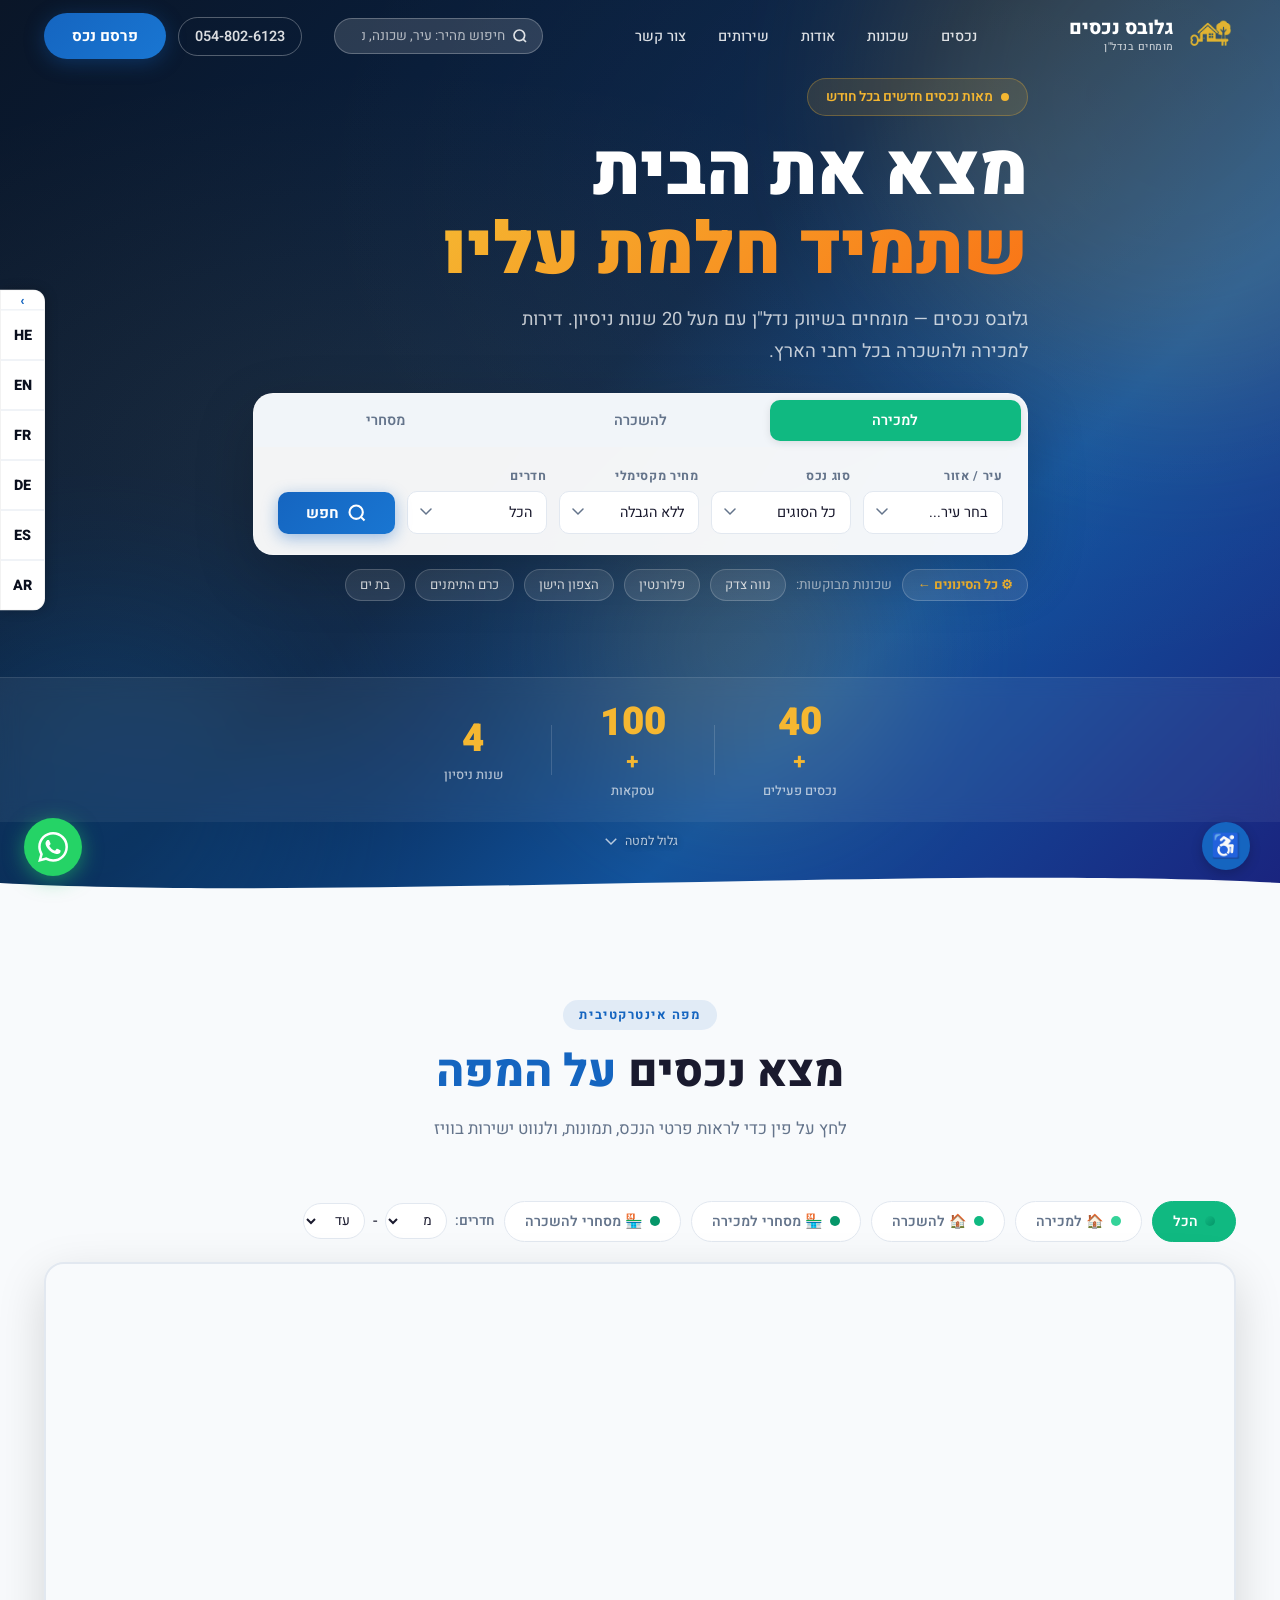
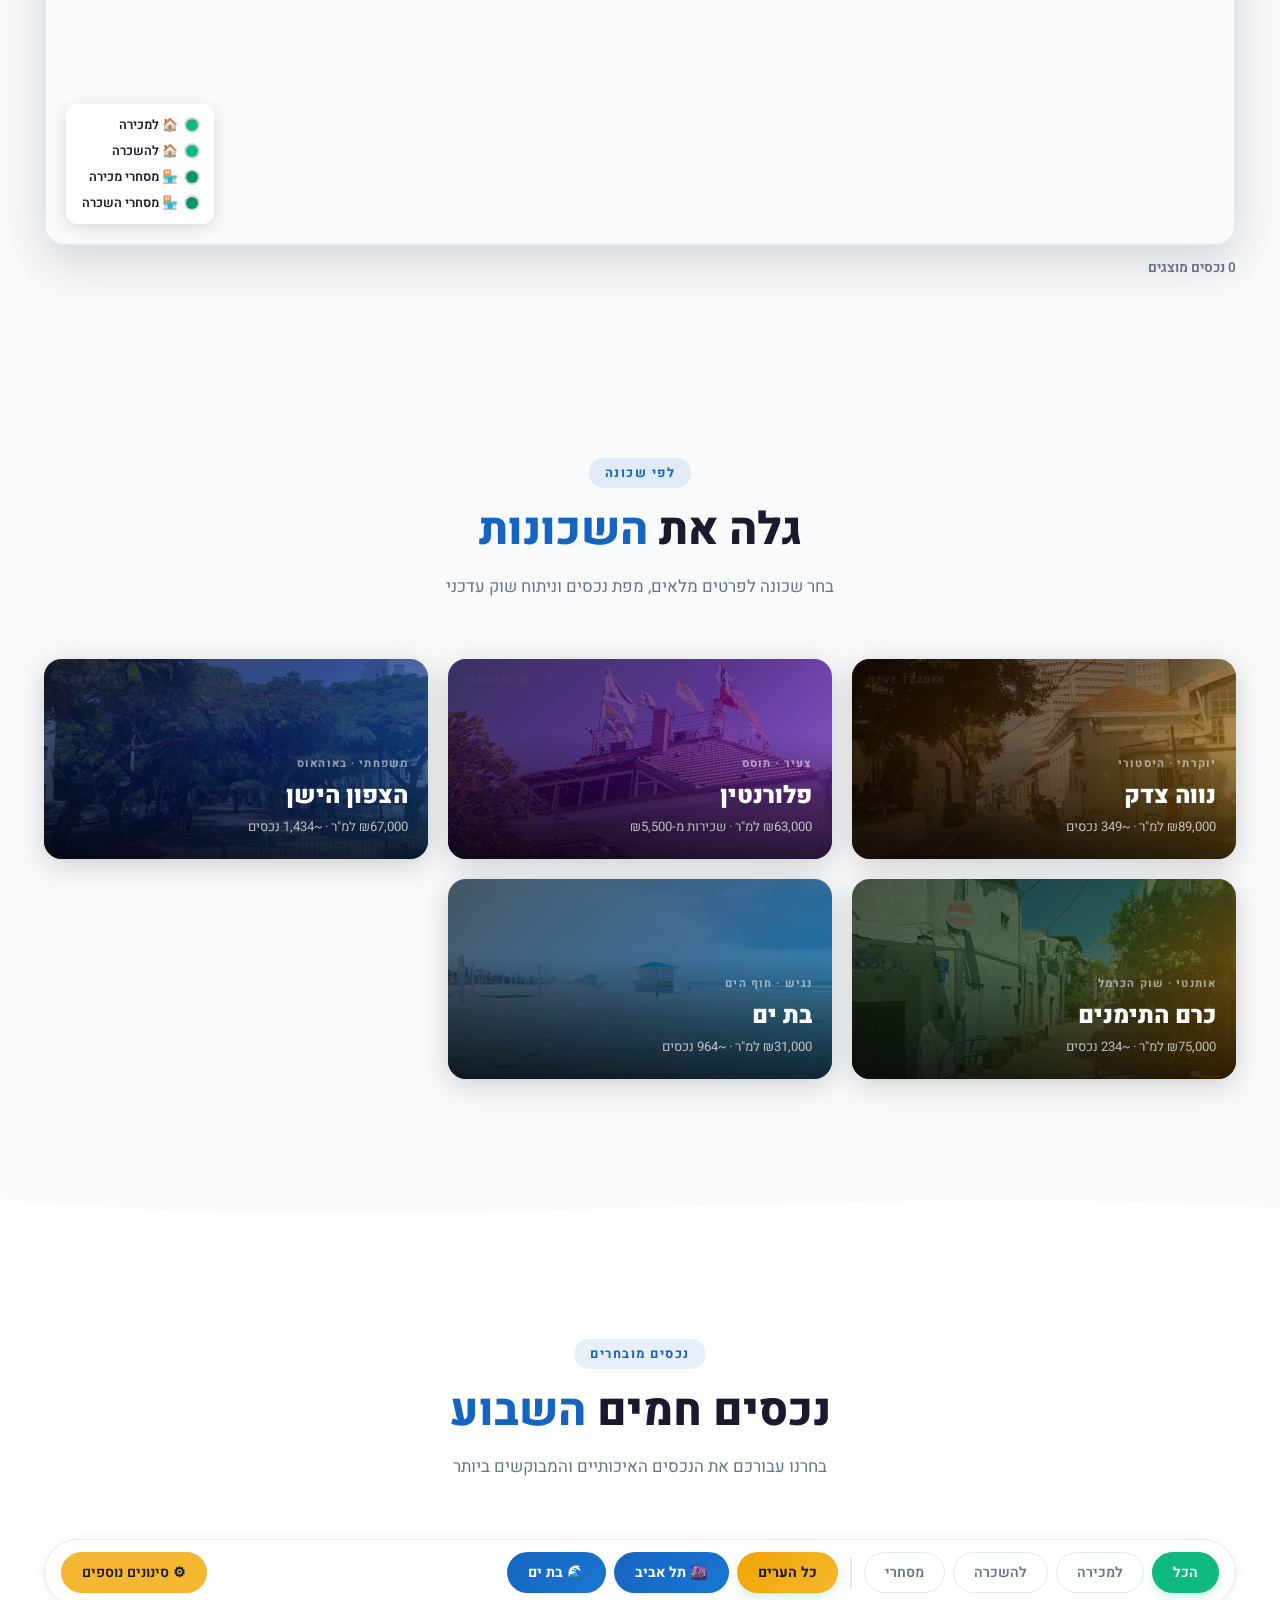
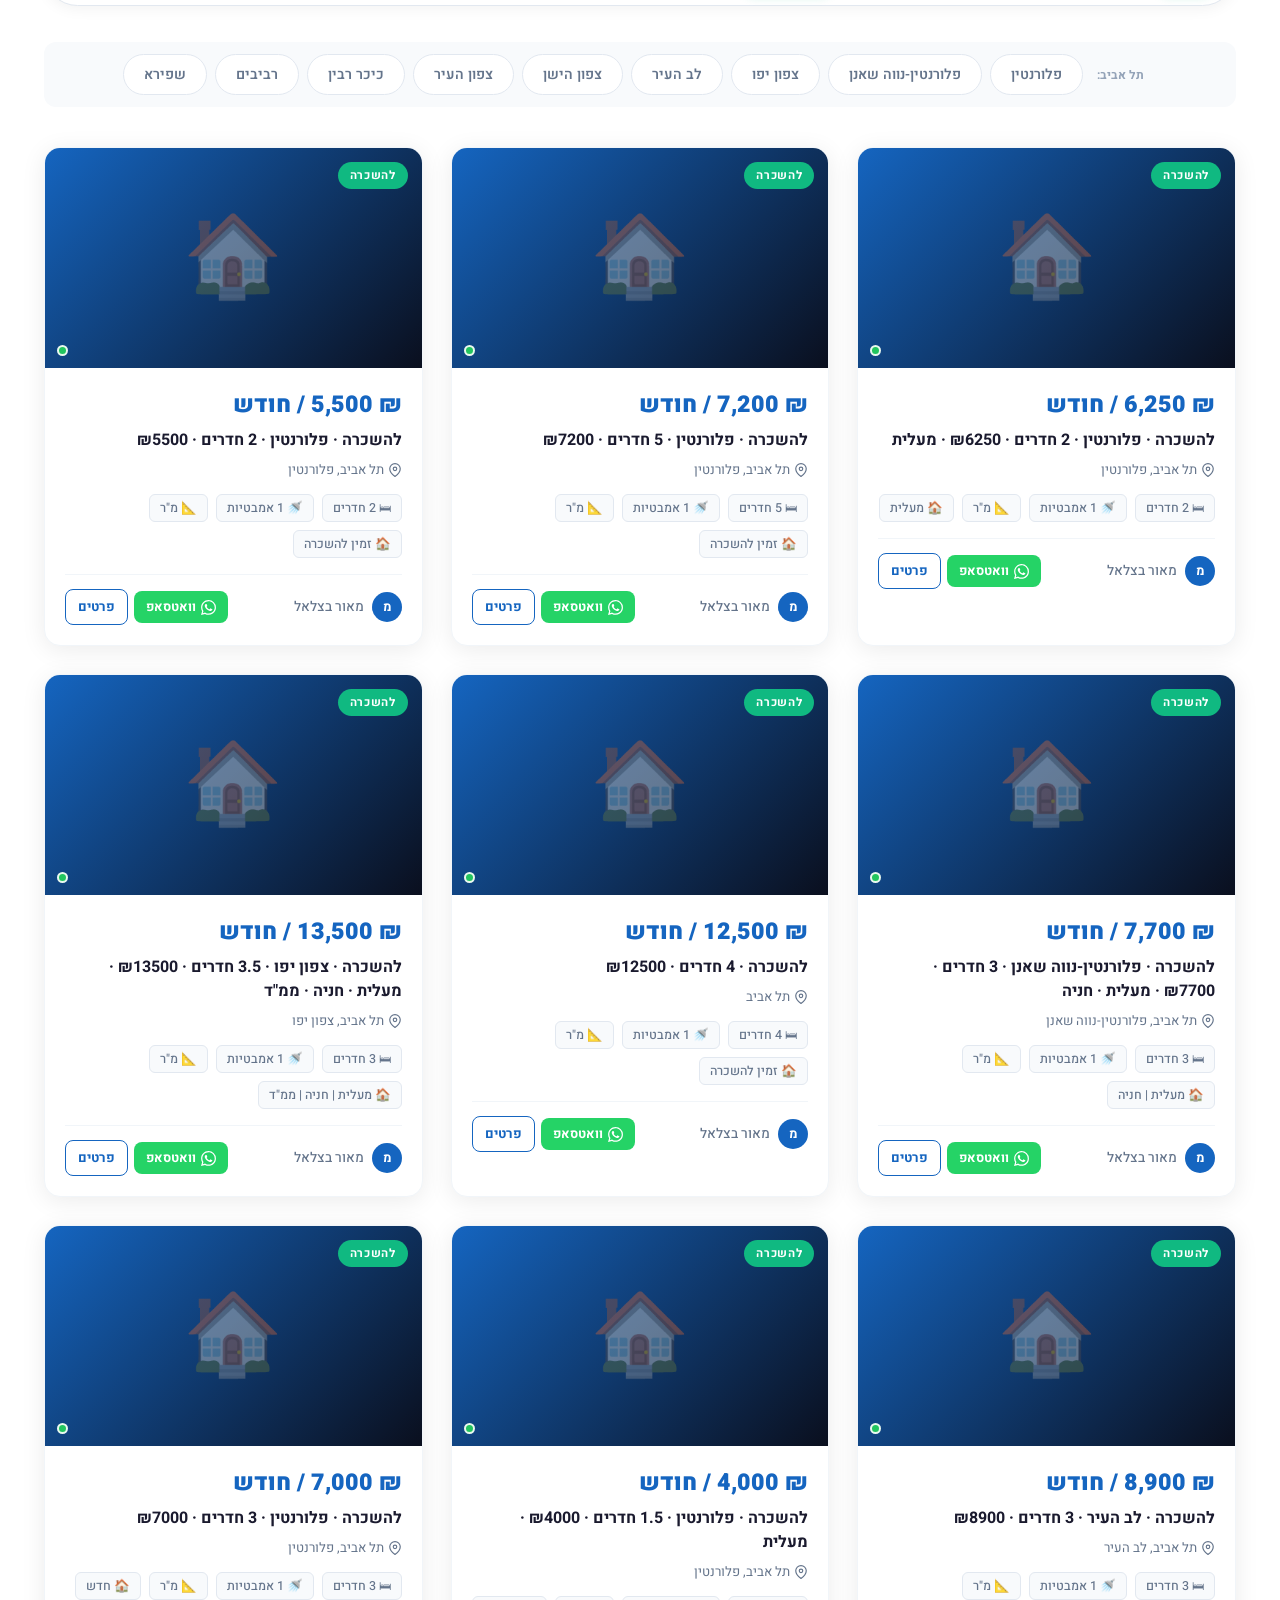
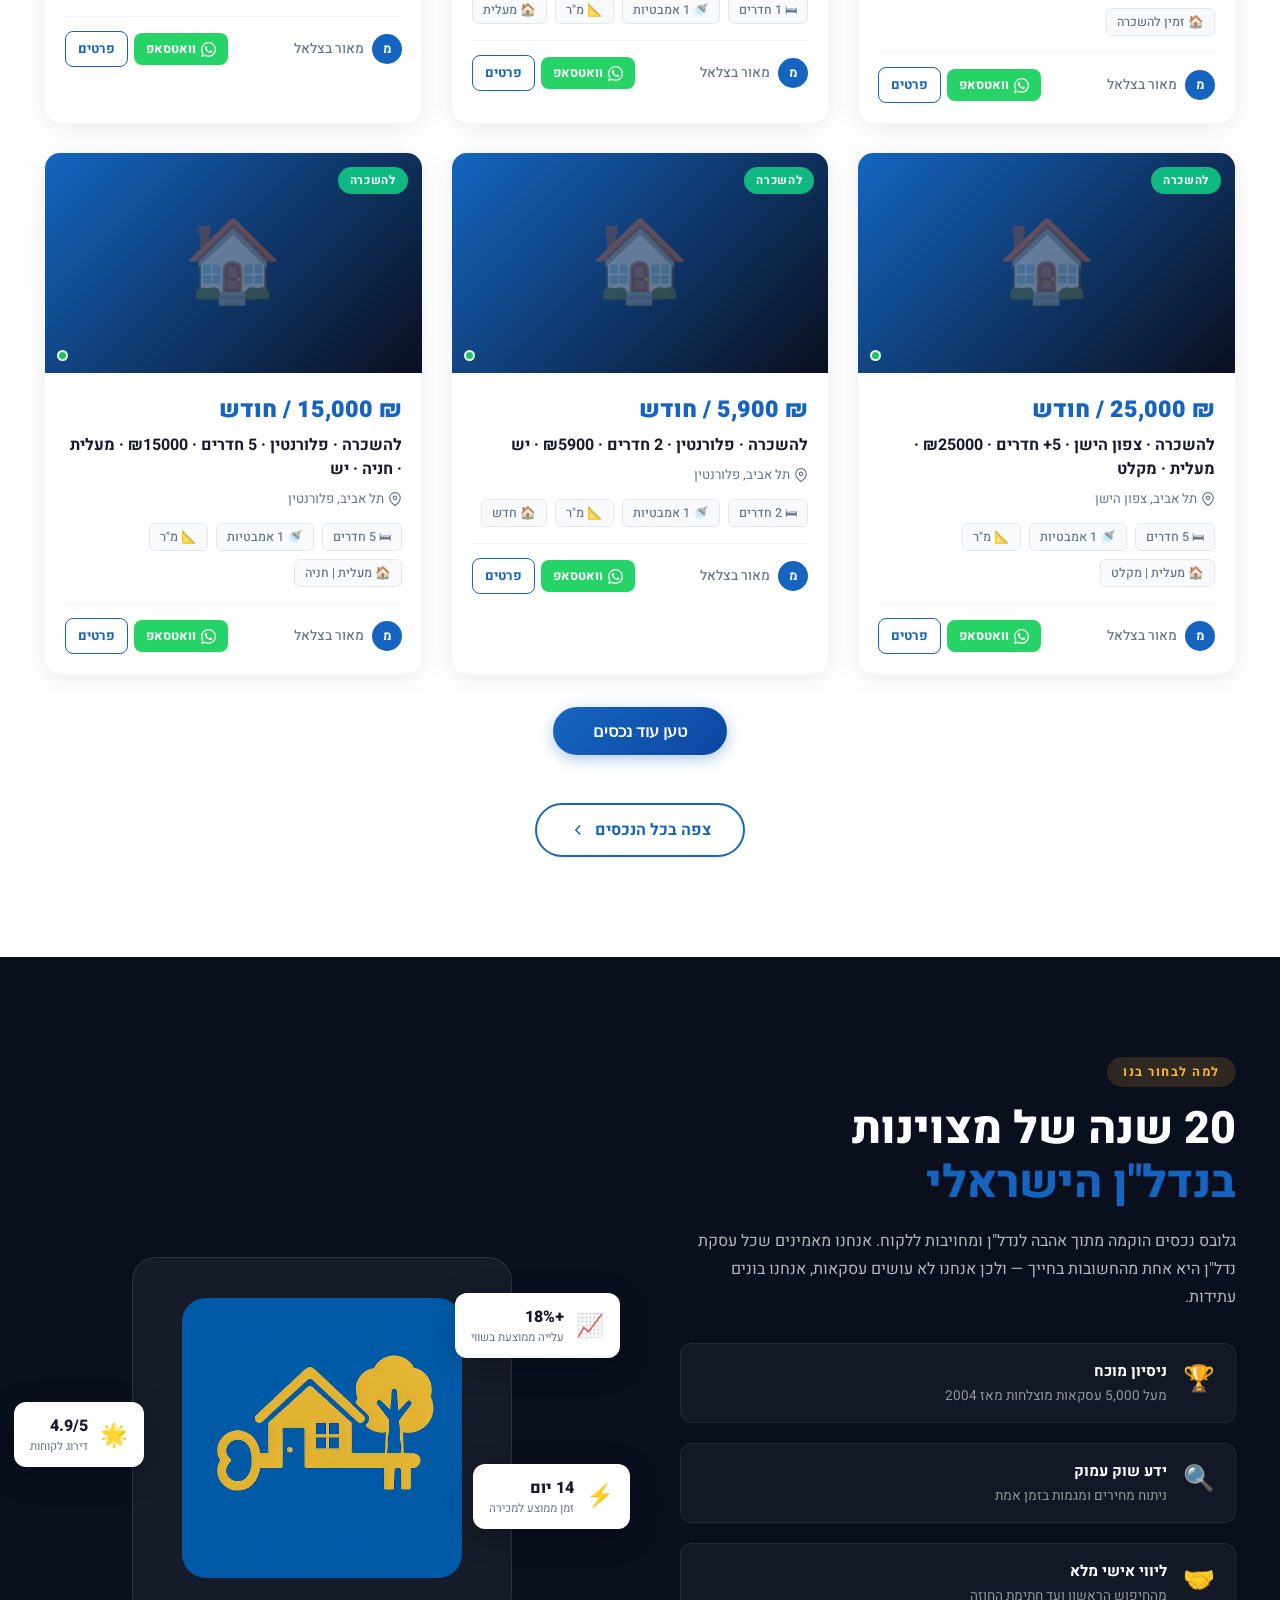
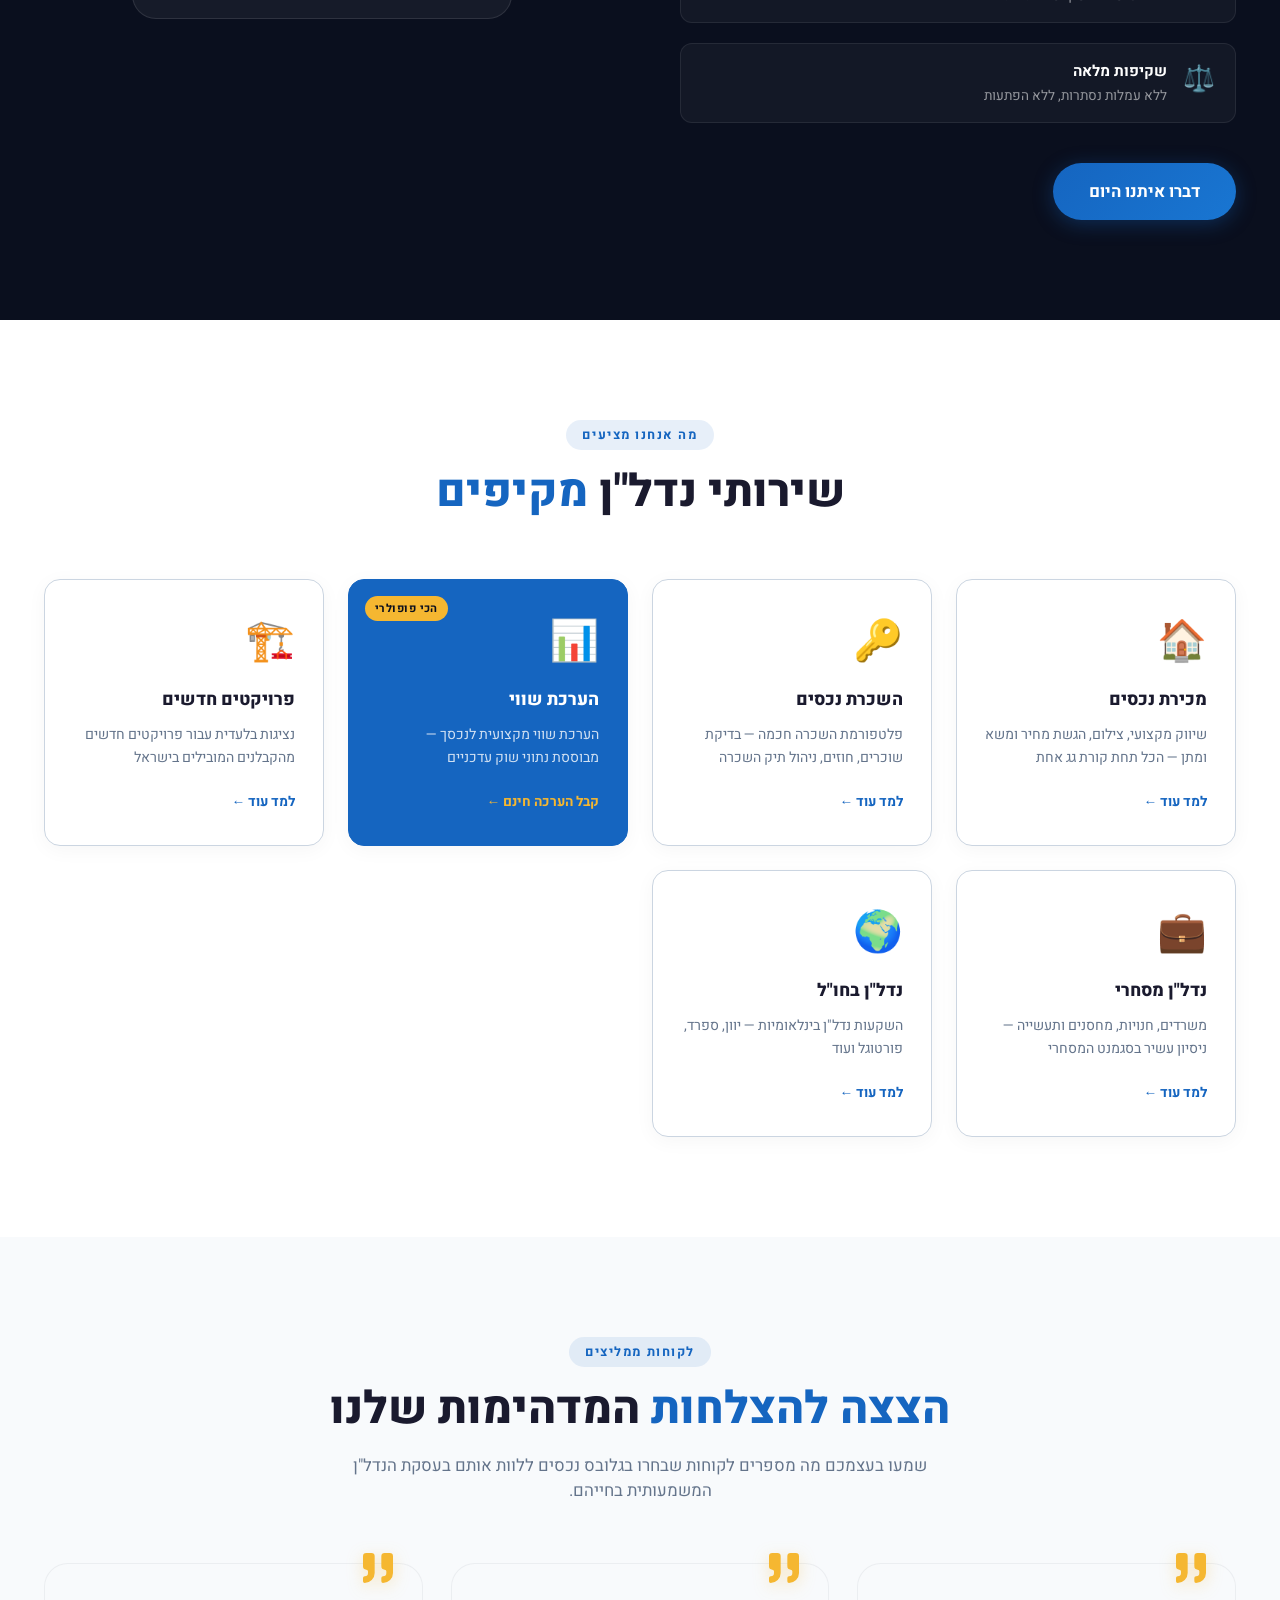
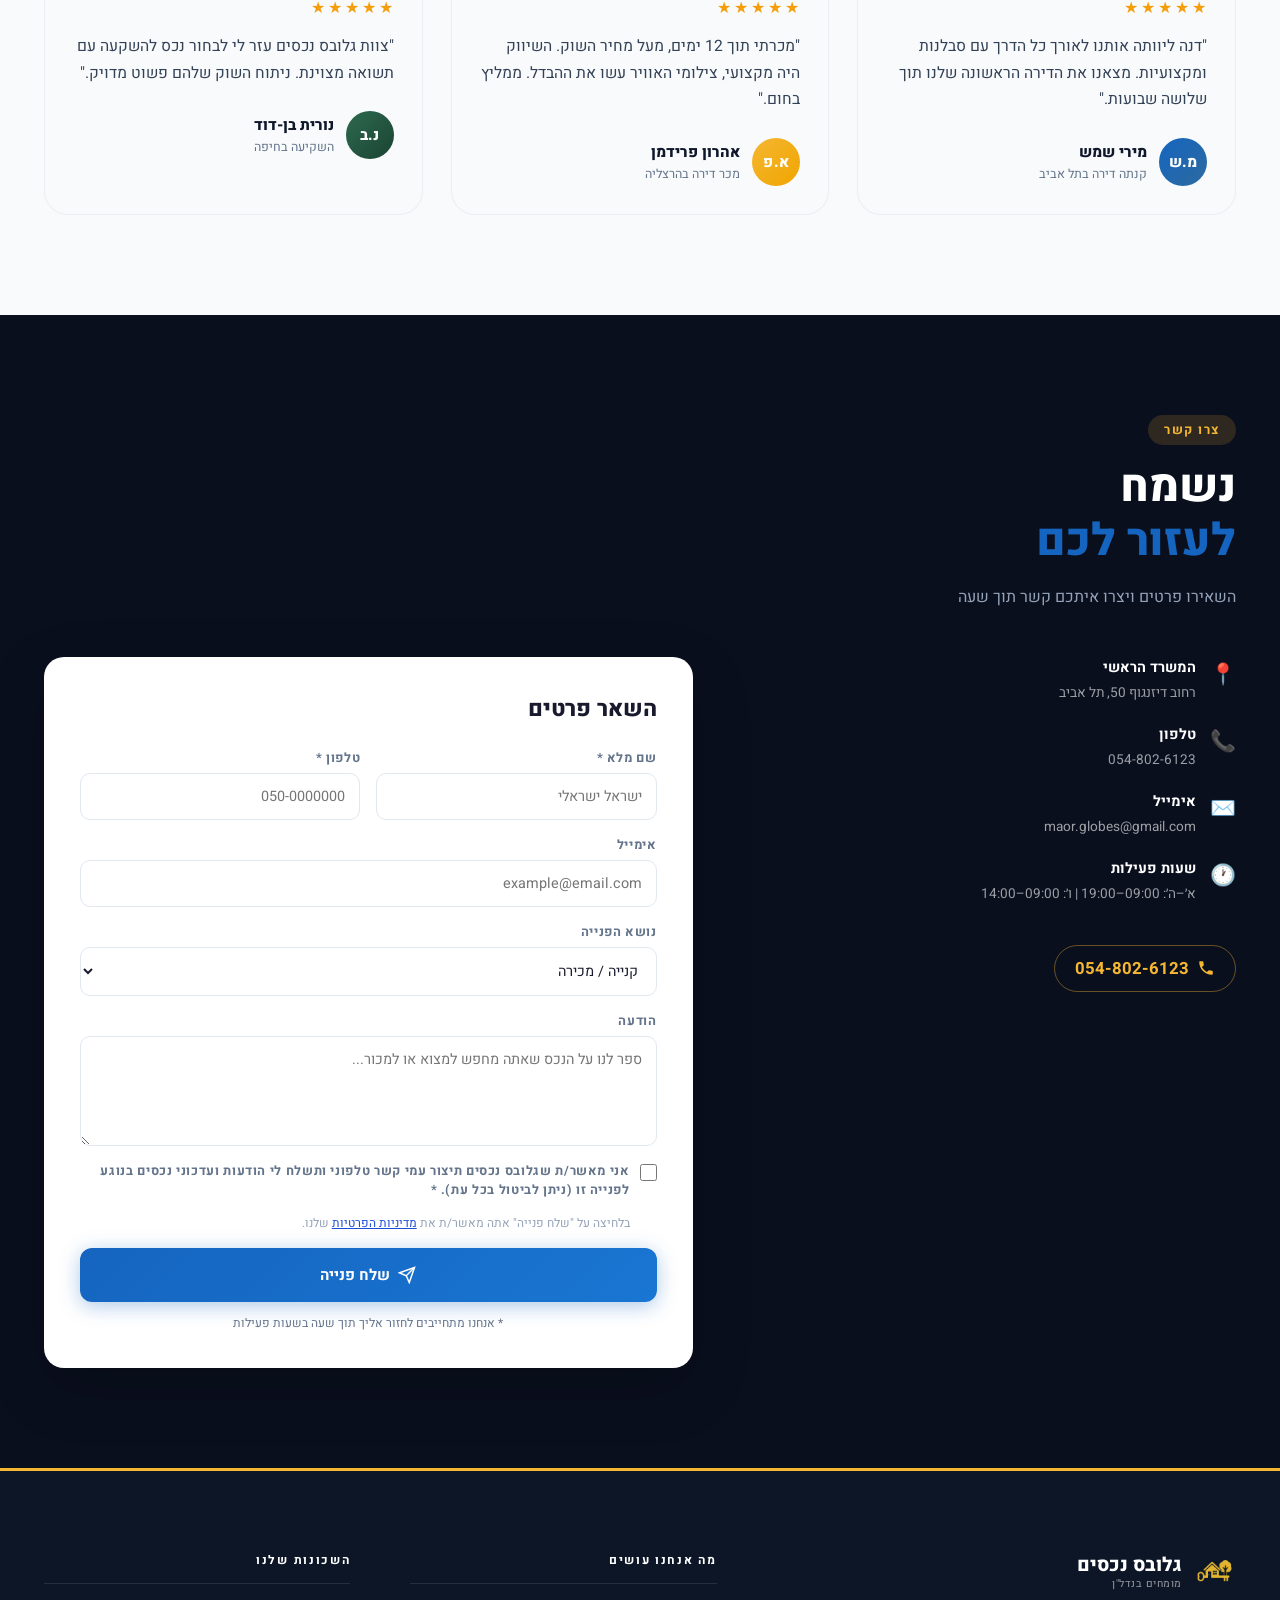
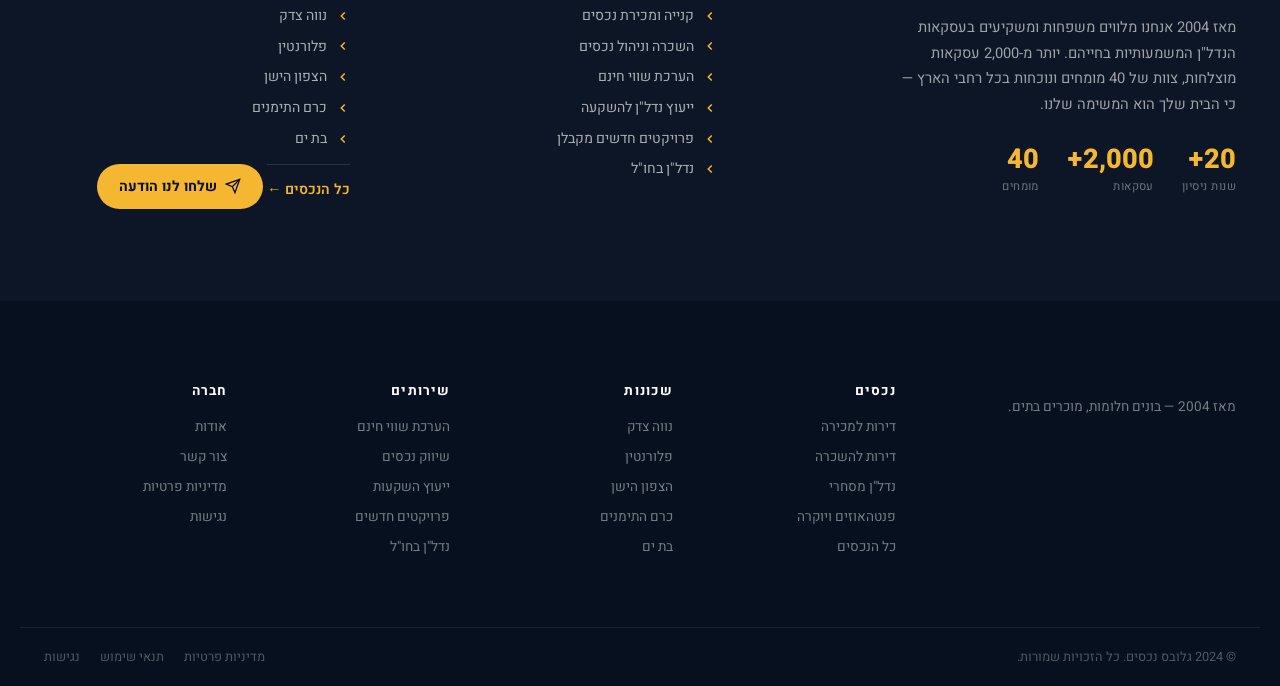
==== index.html @ 57be681c "content: real hero stats — 40 active properties, 100+ deals, 4 years (removed inflated demo numbers)" ====
<!DOCTYPE html>
<html lang="he" dir="rtl">
<head>
  <meta charset="UTF-8" />
  <meta name="viewport" content="width=device-width, initial-scale=1.0, viewport-fit=cover" />
  <title>משרד תיווך בתל אביב ובת ים | גלובס נכסים</title>
  <meta name="description" content="גלובס נכסים — משרד תיווך נדל&quot;ן מוביל בתל אביב ובת ים. דירות למכירה ולהשכרה בכל השכונות: נווה צדק, פלורנטין, הצפון הישן, כרם התימנים. 20 שנות ניסיון, ליווי אישי מלא. חייגו עכשיו!">
  <meta name="keywords" content="משרד תיווך תל אביב, דירות למכירה תל אביב, דירות למכירה בת ים, תיווך נדל&quot;ן, נווה צדק, פלורנטין, הצפון הישן">
  <!-- Geo Tags -->
  <meta name="geo.region" content="IL-TA" />
  <meta name="geo.placename" content="תל אביב" />
  <meta name="geo.position" content="32.0786;34.7745" />
  <meta name="ICBM" content="32.0786, 34.7745" />
  <!-- Open Graph -->
  <meta property="og:title" content="משרד תיווך בתל אביב ובת ים | גלובס נכסים" />
  <meta property="og:description" content="דירות למכירה ולהשכרה בתל אביב ובת ים. 20 שנות ניסיון, ליווי אישי מלא." />
  <meta property="og:type" content="website" />
  <meta property="og:url" content="https://0526586562.co.il/" />
  <meta property="og:image" content="https://maorbez.github.io/globes-site/logo.png" />
  <meta property="og:locale" content="he_IL" />
  <!-- Canonical -->
  <link rel="canonical" href="https://0526586562.co.il/" />
  <!-- Schema JSON-LD -->
  <script type="application/ld+json">
  {
    "@context": "https://schema.org",
    "@type": ["RealEstateAgent", "LocalBusiness"],
    "@id": "https://0526586562.co.il/#business",
    "name": "גלובס נכסים",
    "image": "https://maorbez.github.io/globes-site/logo.png",
    "url": "https://0526586562.co.il/",
    "telephone": "+972-54-802-6123",
    "email": "maor.globes@gmail.com",
    "description": "משרד תיווך נדל\"ן מוביל בתל אביב ובת ים עם מעל 20 שנות ניסיון. דירות למכירה ולהשכרה בכל השכונות.",
    "address": {
      "@type": "PostalAddress",
      "streetAddress": "דיזנגוף 50",
      "addressLocality": "תל אביב",
      "postalCode": "6433222",
      "addressCountry": "IL"
    },
    "geo": {
      "@type": "GeoCoordinates",
      "latitude": 32.0786,
      "longitude": 34.7745
    },
    "hasMap": "https://maps.google.com/?q=דיזנגוף+50+תל+אביב",
    "openingHoursSpecification": [
      {
        "@type": "OpeningHoursSpecification",
        "dayOfWeek": ["Sunday","Monday","Tuesday","Wednesday","Thursday"],
        "opens": "09:00",
        "closes": "19:00"
      },
      {
        "@type": "OpeningHoursSpecification",
        "dayOfWeek": "Friday",
        "opens": "09:00",
        "closes": "14:00"
      }
    ],
    "areaServed": [
      {"@type": "City", "name": "תל אביב"},
      {"@type": "City", "name": "בת ים"},
      {"@type": "Neighborhood", "name": "נווה צדק"},
      {"@type": "Neighborhood", "name": "פלורנטין"},
      {"@type": "Neighborhood", "name": "הצפון הישן"},
      {"@type": "Neighborhood", "name": "כרם התימנים"},
      {"@type": "Neighborhood", "name": "לב העיר"}
    ],
    "sameAs": [
      "https://www.facebook.com/globes.nechasim",
      "https://www.instagram.com/globes.nechasim"
    ]
  }
  </script>
  <script type="application/ld+json">
  {
    "@context": "https://schema.org",
    "@type": "WebSite",
    "url": "https://0526586562.co.il/",
    "name": "גלובס נכסים",
    "potentialAction": {
      "@type": "SearchAction",
      "target": "https://0526586562.co.il/search.html?q={search_term_string}",
      "query-input": "required name=search_term_string"
    }
  }
  </script>
  <script type="application/ld+json">
  {
    "@context": "https://schema.org",
    "@type": "FAQPage",
    "mainEntity": [
      {
        "@type": "Question",
        "name": "כמה עולה דירה בתל אביב?",
        "acceptedAnswer": {
          "@type": "Answer",
          "text": "מחיר דירה ממוצעת בתל אביב עומד על כ-4-6 מיליון ₪ לדירת 4 חדרים, בהתאם לשכונה. בנווה צדק ובצפון הישן המחירים גבוהים יותר, ובדרום העיר ניתן למצוא מחירים נמוכים יותר."
        }
      },
      {
        "@type": "Question",
        "name": "מה עלות התיווך בתל אביב?",
        "acceptedAnswer": {
          "@type": "Answer",
          "text": "דמי תיווך מקובלים בישראל עומדים על 2% מערך הנכס בתוספת מע\"מ, גם מהקונה וגם מהמוכר. בגלובס נכסים אנחנו מציעים שירות מלא בשקיפות מוחלטת ללא עמלות נסתרות."
        }
      },
      {
        "@type": "Question",
        "name": "האם גלובס נכסים עוסקים גם בבת ים?",
        "acceptedAnswer": {
          "@type": "Answer",
          "text": "כן, גלובס נכסים פעילים הן בתל אביב והן בבת ים. יש לנו מומחים לשכונות קוממיות, רמת יוסף, גן רווה ומרכז בת ים."
        }
      },
      {
        "@type": "Question",
        "name": "כמה זמן לוקח למכור דירה בתל אביב?",
        "acceptedAnswer": {
          "@type": "Answer",
          "text": "זמן המכירה הממוצע בגלובס נכסים הוא 14 יום בלבד. עם שיווק מקצועי, צילום איכותי וחשיפה לרשימת הקונים שלנו, רוב הנכסים נמכרים תוך שבועיים."
        }
      }
    ]
  }
  </script>
  <link rel="preconnect" href="https://fonts.googleapis.com" />
  <link href="https://fonts.googleapis.com/css2?family=Heebo:wght@300;400;500;600;700;800;900&display=swap" rel="stylesheet" />
  <link rel="icon" href="favicon.ico" sizes="any" />
  <link rel="icon" type="image/png" sizes="32x32" href="favicon-32.png" />
  <link rel="apple-touch-icon" href="apple-touch-icon.png" />
  <link rel="stylesheet" href="style.css?v=72" />
  <link rel="stylesheet" href="https://unpkg.com/leaflet@1.9.4/dist/leaflet.css" />
  <script src="https://unpkg.com/leaflet@1.9.4/dist/leaflet.js"></script>
</head>
<body>

<!-- ========== NAVBAR ========== -->
<header class="navbar" id="navbar">
  <div class="container nav-inner">
    <a href="#" class="logo">
      <img src="logo.png" class="logo-img" alt="גלובס נכסים" style="width:52px; height:auto; border-radius:12px;">
      <div class="logo-text">
        <span class="logo-main">גלובס נכסים</span>
        <span class="logo-sub">מומחים בנדל"ן</span>
      </div>
    </a>
    <nav class="nav-links">
      <a href="#properties">נכסים</a>
      <a href="#neighborhoods">שכונות</a>
      <a href="#about">אודות</a>
      <a href="#services">שירותים</a>
      <a href="#contact">צור קשר</a>
    </nav>
    <form class="nav-search" onsubmit="quickSearch(event)" role="search">
      <svg width="16" height="16" fill="none" stroke="currentColor" stroke-width="2.5" viewBox="0 0 24 24"><circle cx="11" cy="11" r="8"/><path d="m21 21-4.35-4.35"/></svg>
      <input type="search" id="navSearchInput" placeholder="חיפוש מהיר: עיר, שכונה, נכס…" aria-label="חיפוש מהיר" />
    </form>
    <div class="nav-right" style="display: flex; align-items: center; gap: 12px;">
      <div id="google_translate_element" style="position: absolute; opacity: 0; z-index: -1; pointer-events: none;" translate="no"></div>
      
      <button class="hamburger" id="hamburger" onclick="toggleMenu()" aria-label="תפריט ניווט מובייל" aria-expanded="false">
        <span></span><span></span><span></span>
      </button>

      <div class="nav-actions">
        <a href="tel:0548026123" class="btn-phone" translate="no">054-802-6123</a>
        <button class="btn-primary" onclick="scrollToContact()">פרסם נכס</button>
      </div>
    </div>
  </div>
  <div class="mobile-menu" id="mobileMenu">
    <a href="#properties" onclick="toggleMenu()">נכסים</a>
    <a href="#neighborhoods" onclick="toggleMenu()">שכונות</a>
    <a href="#about" onclick="toggleMenu()">אודות</a>
    <a href="#services" onclick="toggleMenu()">שירותים</a>
    <a href="#contact" onclick="toggleMenu()">צור קשר</a>
    <div style="padding: 8px 16px 16px; display: flex; justify-content: center; border-top: 1px solid #f1f5f9;">
      <a href="tel:0548026123" class="mobile-phone" translate="no">
        <svg width="15" height="15" viewBox="0 0 24 24" fill="currentColor"><path d="M6.6 10.8c1.4 2.8 3.8 5.1 6.6 6.6l2.2-2.2c.3-.3.7-.4 1-.2 1.1.4 2.3.6 3.6.6.6 0 1 .4 1 1V20c0 .6-.4 1-1 1-9.4 0-17-7.6-17-17 0-.6.4-1 1-1h3.5c.6 0 1 .4 1 1 0 1.3.2 2.5.6 3.6.1.3 0 .7-.2 1L6.6 10.8z"/></svg>
        054-802-6123
      </a>
    </div>
  </div>
</header>

<!-- ========== HERO ========== -->
<section class="hero">
  <div class="hero-bg">
    <div class="hero-overlay"></div>
    <div class="hero-shapes">
      <div class="shape shape-1"></div>
      <div class="shape shape-2"></div>
      <div class="shape shape-3"></div>
    </div>
  </div>
  <div class="container hero-content">
    <div class="hero-badge">
      <span class="badge-dot"></span>
      מאות נכסים חדשים בכל חודש
    </div>
    <h1 class="hero-title">
      מצא את הבית<br/>
      <span class="gradient-text">שתמיד חלמת עליו</span>
    </h1>
    <p class="hero-subtitle">גלובס נכסים — מומחים בשיווק נדל"ן עם מעל 20 שנות ניסיון. דירות למכירה ולהשכרה בכל רחבי הארץ.</p>

    <!-- Search Box -->
    <div class="search-box glass">
      <div class="search-tabs">
        <button class="tab active" onclick="setTab(this,'sale')">למכירה</button>
        <button class="tab" onclick="setTab(this,'rent')">להשכרה</button>
        <button class="tab" onclick="setTab(this,'commercial')">מסחרי</button>
      </div>
      <div class="search-fields">
        <div class="field-group">
          <label>עיר / אזור</label>
          <select>
            <option value="">בחר עיר...</option>
            <option value="תל אביב">תל אביב</option>
            <option value="בת ים">בת ים</option>
            <option value="ירושלים">ירושלים</option>
            <option value="חיפה">חיפה</option>
            <option value="ראשון לציון">ראשון לציון</option>
            <option value="פתח תקוה">פתח תקוה</option>
            <option value="נתניה">נתניה</option>
            <option value="באר שבע">באר שבע</option>
            <option value="רמת גן">רמת גן</option>
            <option value="אשדוד">אשדוד</option>
            <option value="הרצליה">הרצליה</option>
          </select>
        </div>
        <div class="field-group">
          <label>סוג נכס</label>
          <select>
            <option value="">כל הסוגים</option>
            <option>דירה</option>
            <option>בית פרטי</option>
            <option>פנטהאוז</option>
            <option>דופלקס</option>
            <option>גן/קרקע</option>
            <option>מסחרי</option>
          </select>
        </div>
        <div class="field-group">
          <label>מחיר מקסימלי</label>
          <select>
            <option value="">ללא הגבלה</option>
            <option>עד 1,000,000 ₪</option>
            <option>עד 2,000,000 ₪</option>
            <option>עד 3,000,000 ₪</option>
            <option>עד 5,000,000 ₪</option>
            <option>עד 10,000,000 ₪</option>
          </select>
        </div>
        <div class="field-group">
          <label>חדרים</label>
          <select class="room-select">
            <option value="all">הכל</option>
            <option value="2">2</option>
            <option value="2.5">2.5</option>
            <option value="3">3</option>
            <option value="3.5">3.5</option>
            <option value="4">4</option>
            <option value="4.5">4.5</option>
            <option value="5">5+</option>
          </select>
        </div>
        <button class="search-btn" onclick="doSearch()">
          <svg width="20" height="20" fill="none" stroke="currentColor" stroke-width="2.5" viewBox="0 0 24 24">
            <circle cx="11" cy="11" r="8"/><path d="m21 21-4.35-4.35"/>
          </svg>
          חפש
        </button>
      </div>
    </div>

    <div class="hero-tags">
      <a href="search.html" style="color:var(--gold,#F5B731); font-weight:700; text-decoration:none;">⚙ כל הסינונים ←</a>
      <span>שכונות מבוקשות:</span>
      <a href="neve-tzedek.html">נווה צדק</a>
      <a href="florentin.html">פלורנטין</a>
      <a href="north-tel-aviv.html">הצפון הישן</a>
      <a href="kerem-hateimanim.html">כרם התימנים</a>
      <a href="bat-yam.html">בת ים</a>
    </div>
  </div>

  <div class="hero-stats">
    <div class="container hero-stats-inner">
      <div class="stat-item">
        <span class="stat-num" data-count="40">0</span><span class="stat-suffix">+</span>
        <span class="stat-label">נכסים פעילים</span>
      </div>
      <div class="stat-divider"></div>
      <div class="stat-item">
        <span class="stat-num" data-count="100">0</span><span class="stat-suffix">+</span>
        <span class="stat-label">עסקאות</span>
      </div>
      <div class="stat-divider"></div>
      <div class="stat-item">
        <span class="stat-num" data-count="4">0</span><span class="stat-suffix"></span>
        <span class="stat-label">שנות ניסיון</span>
      </div>
    </div>
  </div>
  <!-- Scroll hint — below stats, just above the wave -->
  <a href="#map-section" class="hero-scroll-hint">
    <span>גלול למטה</span>
    <svg fill="none" stroke="currentColor" stroke-width="2" viewBox="0 0 24 24"><path d="m19 9-7 7-7-7"/></svg>
  </a>
  <!-- Wave overlay INSIDE hero — keeps gradient continuous, no seam -->
  <svg class="hero-wave-bottom" viewBox="0 0 1440 60" preserveAspectRatio="none" aria-hidden="true">
    <path d="M0,30 C360,60 1080,0 1440,30 L1440,60 L0,60 Z" fill="#f8fafc"/>
  </svg>
</section>

<!-- ========== INTERACTIVE MAP ========== -->
<section class="section map-section" id="map-section">
  <div class="container">
    <div class="section-header">
      <div class="section-tag">מפה אינטרקטיבית</div>
      <h2 class="section-title">מצא נכסים <span class="accent">על המפה</span></h2>
      <p class="section-desc">לחץ על פין כדי לראות פרטי הנכס, תמונות, ולנווט ישירות בוויז</p>
    </div>
    <div class="map-controls">
      <button class="map-filter-btn active" data-filter="all" onclick="filterMap(this,'all')">
        <span class="mf-dot all"></span> הכל
      </button>
      <button class="map-filter-btn" data-filter="sale" onclick="filterMap(this,'sale')">
        <span class="mf-dot sale"></span> 🏠 למכירה
      </button>
      <button class="map-filter-btn" data-filter="rent" onclick="filterMap(this,'rent')">
        <span class="mf-dot rent"></span> 🏠 להשכרה
      </button>
      <button class="map-filter-btn" data-filter="commercial-sale" onclick="filterMap(this,'commercial-sale')">
        <span class="mf-dot commercial"></span> 🏪 מסחרי למכירה
      </button>
      <button class="map-filter-btn" data-filter="commercial-rent" onclick="filterMap(this,'commercial-rent')">
        <span class="mf-dot commercial-r"></span> 🏪 מסחרי להשכרה
      </button>
      <div class="rooms-filter" style="display:inline-flex; align-items:center; gap:8px;">
        <span style="font-size:0.85rem; font-weight:600; color:var(--text-muted)">חדרים:</span>
        <select id="mapRoomsMin" class="map-filter-input map-rooms-select" onchange="filterMapByState()" style="padding:6px 10px; border-radius:50px; border:1px solid #e2e8f0; font-family:inherit; outline:none; font-size:0.85rem; cursor:pointer; background:#fff;">
          <option value="">מ</option>
          <option value="1">1</option>
          <option value="1.5">1.5</option>
          <option value="2">2</option>
          <option value="2.5">2.5</option>
          <option value="3">3</option>
          <option value="3.5">3.5</option>
          <option value="4">4</option>
          <option value="4.5">4.5</option>
          <option value="5">5</option>
          <option value="5.5">5.5</option>
          <option value="6">6+</option>
        </select>
        <span translate="no">-</span>
        <select id="mapRoomsMax" class="map-filter-input map-rooms-select" onchange="filterMapByState()" style="padding:6px 10px; border-radius:50px; border:1px solid #e2e8f0; font-family:inherit; outline:none; font-size:0.85rem; cursor:pointer; background:#fff;">
          <option value="">עד</option>
          <option value="1">1</option>
          <option value="1.5">1.5</option>
          <option value="2">2</option>
          <option value="2.5">2.5</option>
          <option value="3">3</option>
          <option value="3.5">3.5</option>
          <option value="4">4</option>
          <option value="4.5">4.5</option>
          <option value="5">5</option>
          <option value="5.5">5.5</option>
          <option value="6">6+</option>
        </select>
      </div>
    </div>
    <div class="map-wrapper">
      <div id="mainMap"></div>
      <div class="map-legend">
        <div class="legend-item"><span class="leg-pin sale-pin"></span> 🏠 למכירה</div>
        <div class="legend-item"><span class="leg-pin rent-pin"></span> 🏠 להשכרה</div>
        <div class="legend-item"><span class="leg-pin commercial-sale-pin"></span> 🏪 מסחרי מכירה</div>
        <div class="legend-item"><span class="leg-pin commercial-rent-pin"></span> 🏪 מסחרי השכרה</div>
      </div>
    </div>
    <div class="map-count"><span id="mapCount">0</span> נכסים מוצגים</div>
  </div>
</section>

<!-- ========== NEIGHBORHOODS ========== -->
<section class="section section-light" id="neighborhoods">
  <div class="container">
    <div class="section-header">
      <div class="section-tag">לפי שכונה</div>
      <h2 class="section-title">גלה את <span class="accent">השכונות</span></h2>
      <p class="section-desc">בחר שכונה לפרטים מלאים, מפת נכסים וניתוח שוק עדכני</p>
    </div>
    <div class="hoods-grid">
      <a href="neve-tzedek.html" class="hood-card">
        <img class="hood-card-photo" src="assets/neighborhoods/neve-tzedek.jpg" alt="נווה צדק" loading="lazy">
        <div class="hood-card-bg" style="background:linear-gradient(135deg,#1a0a00 0%,#3d1f00 50%,#c8860a 100%)"></div>
        <div class="hood-card-en">NEVE TZEDEK</div>
        <div class="hood-card-body">
          <div class="hood-card-tag">יוקרתי · היסטורי</div>
          <div class="hood-card-name">נווה צדק</div>
          <div class="hood-card-stat">₪89,000 למ"ר · ~349 נכסים</div>
        </div>
      </a>
      <a href="florentin.html" class="hood-card">
        <img class="hood-card-photo" src="assets/neighborhoods/florentin.jpg" alt="פלורנטין" loading="lazy">
        <div class="hood-card-bg" style="background:linear-gradient(135deg,#1a0030 0%,#3d0070 50%,#8b2fc9 100%)"></div>
        <div class="hood-card-en">FLORENTIN</div>
        <div class="hood-card-body">
          <div class="hood-card-tag">צעיר · תוסס</div>
          <div class="hood-card-name">פלורנטין</div>
          <div class="hood-card-stat">₪63,000 למ"ר · שכירות מ-₪5,500</div>
        </div>
      </a>
      <a href="north-tel-aviv.html" class="hood-card">
        <img class="hood-card-photo" src="assets/neighborhoods/north-tlv.jpg" alt="הצפון הישן" loading="lazy">
        <div class="hood-card-bg" style="background:linear-gradient(135deg,#000d2e 0%,#001a6e 50%,#1565C0 100%)"></div>
        <div class="hood-card-en">NORTH TLV</div>
        <div class="hood-card-body">
          <div class="hood-card-tag">משפחתי · באוהאוס</div>
          <div class="hood-card-name">הצפון הישן</div>
          <div class="hood-card-stat">₪67,000 למ"ר · ~1,434 נכסים</div>
        </div>
      </a>
      <a href="kerem-hateimanim.html" class="hood-card">
        <img class="hood-card-photo" src="assets/neighborhoods/kerem-hateimanim.jpg" alt="כרם התימנים" loading="lazy">
        <div class="hood-card-bg" style="background:linear-gradient(135deg,#0d1f0d 0%,#1a3d1a 50%,#c87d0a 100%)"></div>
        <div class="hood-card-en">KEREM HATEIMANIM</div>
        <div class="hood-card-body">
          <div class="hood-card-tag">אותנטי · שוק הכרמל</div>
          <div class="hood-card-name">כרם התימנים</div>
          <div class="hood-card-stat">₪75,000 למ"ר · ~234 נכסים</div>
        </div>
      </a>
      <a href="bat-yam.html" class="hood-card">
        <img class="hood-card-photo" src="assets/neighborhoods/bat-yam.jpg" alt="בת ים" loading="lazy">
        <div class="hood-card-bg" style="background:linear-gradient(135deg,#001a2e 0%,#003a6e 50%,#0077b6 100%)"></div>
        <div class="hood-card-en">BAT YAM</div>
        <div class="hood-card-body">
          <div class="hood-card-tag">נגיש · חוף הים</div>
          <div class="hood-card-name">בת ים</div>
          <div class="hood-card-stat">₪31,000 למ"ר · ~964 נכסים</div>
        </div>
      </a>
    </div>
  </div>
</section>

<!-- ========== PROPERTY MODAL ========== -->
<div class="prop-modal-overlay" id="propModalOverlay" onclick="closeModal(event)">
  <div class="prop-modal" id="propModal">
    <button class="modal-close" onclick="closeModalBtn()">✕</button>

    <!-- Image Gallery -->
    <div class="modal-gallery" id="modalGallery">
      <div class="gallery-main" id="galleryMain"></div>
      <div class="gallery-thumbs" id="galleryThumbs"></div>
      <div class="gallery-badge" id="galleryBadge"></div>
    </div>

    <!-- Modal Body -->
    <div class="modal-body">
      <div class="modal-left">
        <div class="modal-price" id="modalPrice"></div>
        <h2 class="modal-title" id="modalTitle"></h2>
        <div class="modal-location" id="modalLocation"></div>

        <div class="modal-features" id="modalFeatures"></div>

        <div class="modal-desc" id="modalDesc"></div>

        <div class="modal-agent" id="modalAgent"></div>

        <!-- WhatsApp + Waze Buttons -->
        <div class="modal-nav-btns">
        <a class="btn-whatsapp-modal" id="modalWA" href="#" target="_blank" rel="noopener">
          <svg viewBox="0 0 24 24" width="20" height="20" fill="currentColor"><path d="M17.472 14.382c-.297-.149-1.758-.867-2.03-.967-.273-.099-.471-.148-.67.15-.197.297-.767.966-.94 1.164-.173.199-.347.223-.644.075-.297-.15-1.255-.463-2.39-1.475-.883-.788-1.48-1.761-1.653-2.059-.173-.297-.018-.458.13-.606.134-.133.298-.347.446-.52.149-.174.198-.298.298-.497.099-.198.05-.371-.025-.52-.075-.149-.669-1.612-.916-2.207-.242-.579-.487-.5-.669-.51-.173-.008-.371-.01-.57-.01-.198 0-.52.074-.792.372-.272.297-1.04 1.016-1.04 2.479 0 1.462 1.065 2.875 1.213 3.074.149.198 2.096 3.2 5.077 4.487.709.306 1.262.489 1.694.625.712.227 1.36.195 1.871.118.571-.085 1.758-.719 2.006-1.413.248-.694.248-1.289.173-1.413-.074-.124-.272-.198-.57-.347m-5.421 7.403h-.004a9.87 9.87 0 0 1-5.031-1.378l-.361-.214-3.741.982.998-3.648-.235-.374a9.86 9.86 0 0 1-1.51-5.26c.001-5.45 4.436-9.884 9.888-9.884 2.64 0 5.122 1.03 6.988 2.898a9.825 9.825 0 0 1 2.893 6.994c-.003 5.45-4.437 9.884-9.885 9.884m8.413-18.297A11.815 11.815 0 0 0 12.05 0C5.495 0 .16 5.335.157 11.892c0 2.096.547 4.142 1.588 5.945L.057 24l6.305-1.654a11.882 11.882 0 0 0 5.683 1.448h.005c6.554 0 11.89-5.335 11.893-11.893a11.821 11.821 0 0 0-3.48-8.413Z"/></svg>
          שלח וואטסאפ
        </a>
        <a class="btn-waze" id="modalWaze" href="#" target="_blank" rel="noopener">
          <svg viewBox="0 0 24 24" width="22" height="22" fill="currentColor">
            <path d="M20.54 6.63C19.84 4.05 17.47 2 14.63 2H9.37C6.53 2 4.16 4.05 3.46 6.63L2 12l1.46 5.37C4.16 19.95 6.53 22 9.37 22h5.26c2.84 0 5.21-2.05 5.91-4.63L22 12l-1.46-5.37zM8 13a1 1 0 1 1 0-2 1 1 0 0 1 0 2zm4 3c-1.66 0-3-1.34-3-3s1.34-3 3-3 3 1.34 3 3-1.34 3-3 3zm4-3a1 1 0 1 1 0-2 1 1 0 0 1 0 2z"/>
          </svg>
          נווט בוויז
        </a>
        </div>
      </div>

      <!-- Contact Form -->
      <div class="modal-right">
        <div class="modal-form-wrap">
          <h3 class="modal-form-title">
            <svg width="18" height="18" fill="none" stroke="currentColor" stroke-width="2" viewBox="0 0 24 24"><path d="M22 16.92v3a2 2 0 0 1-2.18 2 19.79 19.79 0 0 1-8.63-3.07A19.5 19.5 0 0 1 4.69 12 19.79 19.79 0 0 1 1.63 3.42 2 2 0 0 1 3.6 1.22h3a2 2 0 0 1 2 1.72 12.84 12.84 0 0 0 .7 2.81 2 2 0 0 1-.45 2.11L7.91 8.6a16 16 0 0 0 6 6l.94-.94a2 2 0 0 1 2.11-.45 12.84 12.84 0 0 0 2.81.7A2 2 0 0 1 21.5 16z"/></svg>
            צור קשר על נכס זה
          </h3>
          <p class="modal-form-sub" id="modalFormSub"></p>
          <form onsubmit="submitModalForm(event)">
            <input type="text" name="_honey" class="hp-field" tabindex="-1" autocomplete="off" aria-hidden="true" />
            <div class="mform-group">
              <input type="text" name="name" placeholder="שם מלא *" required />
            </div>
            <div class="mform-group">
              <input type="tel" name="phone" placeholder="טלפון *" required />
            </div>
            <div class="mform-group">
              <input type="email" name="email" placeholder="אימייל" />
            </div>
            <div class="mform-group">
              <select name="interest">
                <option>מעוניין לשמוע פרטים</option>
                <option>רוצה לקבוע ביקור</option>
                <option>שאלה על הנכס</option>
                <option>הצעת מחיר</option>
              </select>
            </div>
            <div class="mform-group">
              <textarea name="message" rows="3" placeholder="הודעה נוספת..."></textarea>
            </div>
            <div class="mform-group form-consent">
              <label class="consent-label">
                <input type="checkbox" name="marketingConsent" required />
                <span><strong>אני מאשר/ת</strong> שגלובס נכסים תיצור עמי קשר ותשלח לי הודעות בנוגע לפנייה זו. *</span>
              </label>
              <p class="consent-note">
                בלחיצה על שליחה אתה מאשר/ת את <a href="privacy.html" target="_blank">מדיניות הפרטיות</a>.
              </p>
            </div>
            <button type="submit" class="btn-primary full modal-submit">
              <svg width="16" height="16" fill="none" stroke="currentColor" stroke-width="2" viewBox="0 0 24 24"><line x1="22" y1="2" x2="11" y2="13"/><polygon points="22 2 15 22 11 13 2 9 22 2"/></svg>
              שלח פנייה על הנכס
            </button>
          </form>
          <div class="modal-phone-row">
            <span>או התקשר ישירות:</span>
            <a class="modal-phone-link" id="modalPhone" href="tel:0548026123" translate="no">054-802-6123</a>
          </div>
        </div>
      </div>
    </div>
  </div>
</div>

<!-- Wave divider map → properties -->
<div class="wave-divider" style="background:var(--white)">
  <svg viewBox="0 0 1440 60" preserveAspectRatio="none" style="height:60px">
    <path d="M0,20 C480,60 960,0 1440,30 L1440,0 L0,0 Z" fill="#f8fafc"/>
  </svg>
</div>

<!-- ========== FEATURED PROPERTIES ========== -->
<section class="section" id="properties">
  <div class="container">
    <div class="section-header">
      <div class="section-tag">נכסים מובחרים</div>
      <h2 class="section-title">נכסים חמים <span class="accent">השבוע</span></h2>
      <p class="section-desc">בחרנו עבורכם את הנכסים האיכותיים והמבוקשים ביותר</p>
    </div>

    <div class="filter-bar">
      <div class="filter-group-main">
        <button class="filter-btn active" onclick="filterProps(this,'all')">הכל</button>
        <button class="filter-btn" onclick="filterProps(this,'sale')">למכירה</button>
        <button class="filter-btn" onclick="filterProps(this,'rent')">להשכרה</button>
        <button class="filter-btn" onclick="filterProps(this,'commercial')">מסחרי</button>
      </div>
      <div class="filter-divider"></div>
      <div class="filter-group-cities">
        <button class="filter-btn city-btn active" onclick="filterByCity(this,'')">כל הערים</button>
        <button class="filter-btn city-btn" onclick="filterByCity(this,'תל אביב')">🌆 תל אביב</button>
        <button class="filter-btn city-btn" onclick="filterByCity(this,'בת ים')">🌊 בת ים</button>
      </div>
      <a href="search.html" class="filter-btn" style="text-decoration:none; margin-right:auto; background:var(--gold,#F5B731); color:#1a1a1a; border-color:var(--gold,#F5B731); display:inline-flex; align-items:center; gap:5px;">
        ⚙ סינונים נוספים
      </a>
    </div>
    <div class="dynamic-hoods" id="dynamicHoods"></div>

    <div class="properties-grid" id="propertiesGrid">
      <!-- cards rendered dynamically by renderPropertiesGrid() in app.js -->
    </div>

    <div class="center-btn">
      <a href="search.html" class="btn-outline-primary" style="text-decoration:none">
        צפה בכל הנכסים
        <svg width="18" height="18" fill="none" stroke="currentColor" stroke-width="2" viewBox="0 0 24 24"><path d="m15 18-6-6 6-6"/></svg>
      </a>
    </div>
  </div>
</section>

<!-- ========== WHY US ========== -->
<section class="section section-dark" id="about">
  <div class="container">
    <div class="why-grid">
      <div class="why-text">
        <div class="section-tag light">למה לבחור בנו</div>
        <h2 class="section-title light">20 שנה של מצוינות<br/><span class="accent">בנדל"ן הישראלי</span></h2>
        <p class="why-desc">גלובס נכסים הוקמה מתוך אהבה לנדל"ן ומחויבות ללקוח. אנחנו מאמינים שכל עסקת נדל"ן היא אחת מהחשובות בחייך — ולכן אנחנו לא עושים עסקאות, אנחנו בונים עתידות.</p>
        <div class="why-list">
          <div class="why-item">
            <div class="why-icon">🏆</div>
            <div>
              <strong>ניסיון מוכח</strong>
              <p>מעל 5,000 עסקאות מוצלחות מאז 2004</p>
            </div>
          </div>
          <div class="why-item">
            <div class="why-icon">🔍</div>
            <div>
              <strong>ידע שוק עמוק</strong>
              <p>ניתוח מחירים ומגמות בזמן אמת</p>
            </div>
          </div>
          <div class="why-item">
            <div class="why-icon">🤝</div>
            <div>
              <strong>ליווי אישי מלא</strong>
              <p>מהחיפוש הראשון ועד חתימת החוזה</p>
            </div>
          </div>
          <div class="why-item">
            <div class="why-icon">⚖️</div>
            <div>
              <strong>שקיפות מלאה</strong>
              <p>ללא עמלות נסתרות, ללא הפתעות</p>
            </div>
          </div>
        </div>
        <a href="#contact" class="btn-primary large">דברו איתנו היום</a>
      </div>
      <div class="why-visual">
        <div class="big-logo-display">
          <img src="logo.png" alt="לוגו גדול" style="width:100%; max-width:280px; display:block; margin:auto; border-radius: 24px;">
        </div>
        <div class="floating-cards">
          <div class="float-card card-1">
            <div class="fc-icon">📈</div>
            <div>
              <div class="fc-val">+18%</div>
              <div class="fc-lab">עלייה ממוצעת בשווי</div>
            </div>
          </div>
          <div class="float-card card-2">
            <div class="fc-icon">⚡</div>
            <div>
              <div class="fc-val">14 יום</div>
              <div class="fc-lab">זמן ממוצע למכירה</div>
            </div>
          </div>
          <div class="float-card card-3">
            <div class="fc-icon">🌟</div>
            <div>
              <div class="fc-val">4.9/5</div>
              <div class="fc-lab">דירוג לקוחות</div>
            </div>
          </div>
        </div>
      </div>
    </div>
  </div>
</section>

<!-- ========== SERVICES ========== -->
<section class="section" id="services">
  <div class="container">
    <div class="section-header">
      <div class="section-tag">מה אנחנו מציעים</div>
      <h2 class="section-title">שירותי נדל"ן <span class="accent">מקיפים</span></h2>
    </div>
    <div class="services-grid">
      <div class="service-card">
        <div class="service-icon">🏠</div>
        <h3>מכירת נכסים</h3>
        <p>שיווק מקצועי, צילום, הגשת מחיר ומשא ומתן — הכל תחת קורת גג אחת</p>
        <a href="#contact" class="service-link">למד עוד ←</a>
      </div>
      <div class="service-card">
        <div class="service-icon">🔑</div>
        <h3>השכרת נכסים</h3>
        <p>פלטפורמת השכרה חכמה — בדיקת שוכרים, חוזים, ניהול תיק השכרה</p>
        <a href="#contact" class="service-link">למד עוד ←</a>
      </div>
      <div class="service-card featured-service">
        <div class="service-icon">📊</div>
        <h3>הערכת שווי</h3>
        <p>הערכת שווי מקצועית לנכסך — מבוססת נתוני שוק עדכניים</p>
        <a href="#contact" class="service-link">קבל הערכה חינם ←</a>
        <div class="service-popular">הכי פופולרי</div>
      </div>
      <div class="service-card">
        <div class="service-icon">🏗️</div>
        <h3>פרויקטים חדשים</h3>
        <p>נציגות בלעדית עבור פרויקטים חדשים מהקבלנים המובילים בישראל</p>
        <a href="#contact" class="service-link">למד עוד ←</a>
      </div>
      <div class="service-card">
        <div class="service-icon">💼</div>
        <h3>נדל"ן מסחרי</h3>
        <p>משרדים, חנויות, מחסנים ותעשייה — ניסיון עשיר בסגמנט המסחרי</p>
        <a href="#contact" class="service-link">למד עוד ←</a>
      </div>
      <div class="service-card">
        <div class="service-icon">🌍</div>
        <h3>נדל"ן בחו"ל</h3>
        <p>השקעות נדל"ן בינלאומיות — יוון, ספרד, פורטוגל ועוד</p>
        <a href="#contact" class="service-link">למד עוד ←</a>
      </div>
    </div>
  </div>
</section>



<!-- ========== TESTIMONIALS ========== -->
<section class="section section-light">
  <div class="container">
    <div class="section-header">
      <div class="section-tag">לקוחות ממליצים</div>
      <h2 class="section-title"><span class="accent">הצצה להצלחות</span> המדהימות שלנו</h2>
      <p class="section-desc">שמעו בעצמכם מה מספרים לקוחות שבחרו בגלובס נכסים ללוות אותם בעסקת הנדל"ן המשמעותית בחייהם.</p>
    </div>
    
    <div class="testimonials-grid">
      <!-- Testimonial 1 -->
      <figure class="testimonial-card">
        <svg class="t-quote" viewBox="0 0 24 24" fill="currentColor" aria-hidden="true">
          <path d="M16 3a2 2 0 0 0-2 2v6a2 2 0 0 0 2 2 1 1 0 0 1 1 1v1a2 2 0 0 1-2 2 1 1 0 0 0-1 1v2a1 1 0 0 0 1 1 6 6 0 0 0 6-6V5a2 2 0 0 0-2-2zM5 3a2 2 0 0 0-2 2v6a2 2 0 0 0 2 2 1 1 0 0 1 1 1v1a2 2 0 0 1-2 2 1 1 0 0 0-1 1v2a1 1 0 0 0 1 1 6 6 0 0 0 6-6V5a2 2 0 0 0-2-2z"/>
        </svg>
        <div class="t-stars" aria-label="5 כוכבים">
          <span>★</span><span>★</span><span>★</span><span>★</span><span>★</span>
        </div>
        <blockquote class="t-quote-text">"דנה ליוותה אותנו לאורך כל הדרך עם סבלנות ומקצועיות. מצאנו את הדירה הראשונה שלנו תוך שלושה שבועות."</blockquote>
        <figcaption class="t-author">
          <span class="t-avatar" style="background:linear-gradient(135deg,#1565C0,#2d6a9f)">מ.ש</span>
          <div class="t-info">
            <strong>מירי שמש</strong>
            <span>קנתה דירה בתל אביב</span>
          </div>
        </figcaption>
      </figure>
      <!-- Testimonial 2 -->
      <figure class="testimonial-card">
        <svg class="t-quote" viewBox="0 0 24 24" fill="currentColor" aria-hidden="true">
          <path d="M16 3a2 2 0 0 0-2 2v6a2 2 0 0 0 2 2 1 1 0 0 1 1 1v1a2 2 0 0 1-2 2 1 1 0 0 0-1 1v2a1 1 0 0 0 1 1 6 6 0 0 0 6-6V5a2 2 0 0 0-2-2zM5 3a2 2 0 0 0-2 2v6a2 2 0 0 0 2 2 1 1 0 0 1 1 1v1a2 2 0 0 1-2 2 1 1 0 0 0-1 1v2a1 1 0 0 0 1 1 6 6 0 0 0 6-6V5a2 2 0 0 0-2-2z"/>
        </svg>
        <div class="t-stars" aria-label="5 כוכבים">
          <span>★</span><span>★</span><span>★</span><span>★</span><span>★</span>
        </div>
        <blockquote class="t-quote-text">"מכרתי תוך 12 ימים, מעל מחיר השוק. השיווק היה מקצועי, צילומי האוויר עשו את ההבדל. ממליץ בחום."</blockquote>
        <figcaption class="t-author">
          <span class="t-avatar" style="background:linear-gradient(135deg,#F5B731,#f0a500)">א.פ</span>
          <div class="t-info">
            <strong>אהרון פרידמן</strong>
            <span>מכר דירה בהרצליה</span>
          </div>
        </figcaption>
      </figure>
      <!-- Testimonial 3 -->
      <figure class="testimonial-card">
        <svg class="t-quote" viewBox="0 0 24 24" fill="currentColor" aria-hidden="true">
          <path d="M16 3a2 2 0 0 0-2 2v6a2 2 0 0 0 2 2 1 1 0 0 1 1 1v1a2 2 0 0 1-2 2 1 1 0 0 0-1 1v2a1 1 0 0 0 1 1 6 6 0 0 0 6-6V5a2 2 0 0 0-2-2zM5 3a2 2 0 0 0-2 2v6a2 2 0 0 0 2 2 1 1 0 0 1 1 1v1a2 2 0 0 1-2 2 1 1 0 0 0-1 1v2a1 1 0 0 0 1 1 6 6 0 0 0 6-6V5a2 2 0 0 0-2-2z"/>
        </svg>
        <div class="t-stars" aria-label="5 כוכבים">
          <span>★</span><span>★</span><span>★</span><span>★</span><span>★</span>
        </div>
        <blockquote class="t-quote-text">"צוות גלובס נכסים עזר לי לבחור נכס להשקעה עם תשואה מצוינת. ניתוח השוק שלהם פשוט מדויק."</blockquote>
        <figcaption class="t-author">
          <span class="t-avatar" style="background:linear-gradient(135deg,#2d6a4f,#1b4332)">נ.ב</span>
          <div class="t-info">
            <strong>נורית בן-דוד</strong>
            <span>השקיעה בחיפה</span>
          </div>
        </figcaption>
      </figure>
    </div>
  </div>
</section>

<!-- ========== CONTACT ========== -->
<section class="section section-dark" id="contact">
  <div class="container">
    <div class="contact-header-top">
      <div class="section-tag light">צרו קשר</div>
      <h2 class="section-title light">נשמח<br/><span class="accent">לעזור לכם</span></h2>
      <p style="color:#94a3b8;margin-bottom:2rem">השאירו פרטים ויצרו איתכם קשר תוך שעה</p>
    </div>
    <div class="contact-grid">
      <div class="contact-form-wrap">
        <form class="contact-form" onsubmit="submitForm(event)">
          <h3>השאר פרטים</h3>
          <input type="text" name="_honey" class="hp-field" tabindex="-1" autocomplete="off" aria-hidden="true" />
          <div class="form-row">
            <div class="form-group">
              <label>שם מלא *</label>
              <input type="text" name="name" placeholder="ישראל ישראלי" required />
            </div>
            <div class="form-group">
              <label>טלפון *</label>
              <input type="tel" name="phone" placeholder="050-0000000" required />
            </div>
          </div>
          <div class="form-group">
            <label>אימייל</label>
            <input type="email" name="email" placeholder="example@email.com" />
          </div>
          <div class="form-group">
            <label>נושא הפנייה</label>
            <select id="contactSubject" name="subject" onchange="updateContactPlaceholder()">
              <option value="קנייה / מכירה">קנייה / מכירה</option>
              <option value="השכרה">השכרה</option>
              <option value="הערכת שווי">הערכת שווי</option>
              <option value="השקעה">השקעה</option>
              <option value="אחר">אחר</option>
            </select>
          </div>
          <div class="form-group">
            <label>הודעה</label>
            <textarea id="contactMessage" name="message" rows="4" placeholder="ספר לנו על הנכס שאתה מחפש למצוא או למכור..."></textarea>
          </div>
          <div class="form-group form-consent">
            <label class="consent-label">
              <input type="checkbox" id="marketingConsent" name="marketingConsent" required />
              <span>
                <strong>אני מאשר/ת</strong> שגלובס נכסים תיצור עמי קשר טלפוני ותשלח לי
                הודעות ועדכוני נכסים בנוגע לפנייה זו (ניתן לביטול בכל עת). *
              </span>
            </label>
            <p class="consent-note">
              בלחיצה על "שלח פנייה" אתה מאשר/ת את
              <a href="privacy.html" target="_blank">מדיניות הפרטיות</a> שלנו.
            </p>
          </div>
          <button type="submit" class="btn-primary full">
            <svg width="18" height="18" fill="none" stroke="currentColor" stroke-width="2" viewBox="0 0 24 24"><line x1="22" y1="2" x2="11" y2="13"/><polygon points="22 2 15 22 11 13 2 9 22 2"/></svg>
            שלח פנייה
          </button>
          <p class="form-note">* אנחנו מתחייבים לחזור אליך תוך שעה בשעות פעילות</p>
        </form>
      </div>
      <div class="contact-info">
        <div class="contact-details">
          <div class="contact-item">
            <div class="ci-icon">📍</div>
            <div>
              <strong>המשרד הראשי</strong>
              <span>רחוב דיזנגוף 50, תל אביב</span>
            </div>
          </div>
          <div class="contact-item">
            <div class="ci-icon">📞</div>
            <div>
              <strong>טלפון</strong>
              <span translate="no">054-802-6123</span>
            </div>
          </div>
          <div class="contact-item">
            <div class="ci-icon">✉️</div>
            <div>
              <strong>אימייל</strong>
              <span>maor.globes@gmail.com</span>
            </div>
          </div>
          <div class="contact-item">
            <div class="ci-icon">🕐</div>
            <div>
              <strong>שעות פעילות</strong>
              <span>א׳–ה׳: 09:00–19:00 | ו׳: 09:00–14:00</span>
            </div>
          </div>
        </div>
        <a href="tel:0548026123" class="contact-direct-call" translate="no">
          <svg width="18" height="18" viewBox="0 0 24 24" fill="currentColor"><path d="M6.6 10.8c1.4 2.8 3.8 5.1 6.6 6.6l2.2-2.2c.3-.3.7-.4 1-.2 1.1.4 2.3.6 3.6.6.6 0 1 .4 1 1V20c0 .6-.4 1-1 1-9.4 0-17-7.6-17-17 0-.6.4-1 1-1h3.5c.6 0 1 .4 1 1 0 1.3.2 2.5.6 3.6.1.3 0 .7-.2 1L6.6 10.8z"/></svg>
          054-802-6123
        </a>
      </div>

    </div>
  </div>
</section>

<!-- ========== PRE-FOOTER: מי אנחנו ========== -->
<section class="prefooter">
  <div class="container prefooter-grid">

    <!-- עמודה 1: מי אנחנו -->
    <div class="pf-col pf-brand">
      <div class="logo">
        <img src="logo.png" class="logo-img small" alt="גלובס נכסים">
        <div class="logo-text">
          <span class="logo-main">גלובס נכסים</span>
          <span class="logo-sub">מומחים בנדל"ן</span>
        </div>
      </div>
      <p class="pf-desc">מאז 2004 אנחנו מלווים משפחות ומשקיעים בעסקאות הנדל"ן המשמעותיות בחייהם. יותר מ-2,000 עסקאות מוצלחות, צוות של 40 מומחים ונוכחות בכל רחבי הארץ — כי הבית שלך הוא המשימה שלנו.</p>
      <div class="pf-stats">
        <div class="pf-stat">
          <span class="pf-num">20+</span>
          <span class="pf-lbl">שנות ניסיון</span>
        </div>
        <div class="pf-stat">
          <span class="pf-num">2,000+</span>
          <span class="pf-lbl">עסקאות</span>
        </div>
        <div class="pf-stat">
          <span class="pf-num">40</span>
          <span class="pf-lbl">מומחים</span>
        </div>
      </div>
    </div>

    <!-- עמודה 2: מה אנחנו עושים -->
    <div class="pf-col pf-services">
      <h4 class="pf-title">מה אנחנו עושים</h4>
      <ul class="pf-list">
        <li>
          <svg class="pf-chevron" width="14" height="14" fill="none" stroke="currentColor" stroke-width="2.5" viewBox="0 0 24 24"><polyline points="15 18 9 12 15 6"/></svg>
          קנייה ומכירת נכסים
        </li>
        <li>
          <svg class="pf-chevron" width="14" height="14" fill="none" stroke="currentColor" stroke-width="2.5" viewBox="0 0 24 24"><polyline points="15 18 9 12 15 6"/></svg>
          השכרה וניהול נכסים
        </li>
        <li>
          <svg class="pf-chevron" width="14" height="14" fill="none" stroke="currentColor" stroke-width="2.5" viewBox="0 0 24 24"><polyline points="15 18 9 12 15 6"/></svg>
          הערכת שווי חינם
        </li>
        <li>
          <svg class="pf-chevron" width="14" height="14" fill="none" stroke="currentColor" stroke-width="2.5" viewBox="0 0 24 24"><polyline points="15 18 9 12 15 6"/></svg>
          ייעוץ נדל"ן להשקעה
        </li>
        <li>
          <svg class="pf-chevron" width="14" height="14" fill="none" stroke="currentColor" stroke-width="2.5" viewBox="0 0 24 24"><polyline points="15 18 9 12 15 6"/></svg>
          פרויקטים חדשים מקבלן
        </li>
        <li>
          <svg class="pf-chevron" width="14" height="14" fill="none" stroke="currentColor" stroke-width="2.5" viewBox="0 0 24 24"><polyline points="15 18 9 12 15 6"/></svg>
          נדל"ן בחו"ל
        </li>
      </ul>
    </div>

    <!-- עמודה 3: השכונות שלנו -->
    <div class="pf-col pf-neighborhoods-col">
      <h4 class="pf-title">השכונות שלנו</h4>
      <ul class="pf-list">
        <li>
          <svg class="pf-chevron" width="14" height="14" fill="none" stroke="currentColor" stroke-width="2.5" viewBox="0 0 24 24"><polyline points="15 18 9 12 15 6"/></svg>
          <a href="neve-tzedek.html" style="color:inherit;text-decoration:none">נווה צדק</a>
        </li>
        <li>
          <svg class="pf-chevron" width="14" height="14" fill="none" stroke="currentColor" stroke-width="2.5" viewBox="0 0 24 24"><polyline points="15 18 9 12 15 6"/></svg>
          <a href="florentin.html" style="color:inherit;text-decoration:none">פלורנטין</a>
        </li>
        <li>
          <svg class="pf-chevron" width="14" height="14" fill="none" stroke="currentColor" stroke-width="2.5" viewBox="0 0 24 24"><polyline points="15 18 9 12 15 6"/></svg>
          <a href="north-tel-aviv.html" style="color:inherit;text-decoration:none">הצפון הישן</a>
        </li>
        <li>
          <svg class="pf-chevron" width="14" height="14" fill="none" stroke="currentColor" stroke-width="2.5" viewBox="0 0 24 24"><polyline points="15 18 9 12 15 6"/></svg>
          <a href="kerem-hateimanim.html" style="color:inherit;text-decoration:none">כרם התימנים</a>
        </li>
        <li>
          <svg class="pf-chevron" width="14" height="14" fill="none" stroke="currentColor" stroke-width="2.5" viewBox="0 0 24 24"><polyline points="15 18 9 12 15 6"/></svg>
          <a href="bat-yam.html" style="color:inherit;text-decoration:none">בת ים</a>
        </li>
      </ul>
      <a href="search.html" class="pf-all-link">כל הנכסים ←</a>
      <a href="#contact" class="pf-cta">
        <svg width="16" height="16" fill="none" stroke="currentColor" stroke-width="2" viewBox="0 0 24 24"><line x1="22" y1="2" x2="11" y2="13"/><polygon points="22 2 15 22 11 13 2 9 22 2"/></svg>
        שלחו לנו הודעה
      </a>
    </div>

  </div>
</section>

<!-- ========== FOOTER ========== -->
<footer class="footer">
  <div class="container footer-inner">
    <div class="footer-brand">
      <p class="footer-tagline">מאז 2004 — בונים חלומות, מוכרים בתים.</p>
    </div>
    <div class="footer-links">
      <div class="footer-col">
        <h4>נכסים</h4>
        <a href="search.html?type=sale">דירות למכירה</a>
        <a href="search.html?type=rent">דירות להשכרה</a>
        <a href="search.html?type=commercial-sale">נדל"ן מסחרי</a>
        <a href="search.html?type=sale">פנטהאוזים ויוקרה</a>
        <a href="search.html">כל הנכסים</a>
      </div>
      <div class="footer-col">
        <h4>שכונות</h4>
        <a href="neve-tzedek.html">נווה צדק</a>
        <a href="florentin.html">פלורנטין</a>
        <a href="north-tel-aviv.html">הצפון הישן</a>
        <a href="kerem-hateimanim.html">כרם התימנים</a>
        <a href="bat-yam.html">בת ים</a>
      </div>
      <div class="footer-col">
        <h4>שירותים</h4>
        <a href="#services">הערכת שווי חינם</a>
        <a href="#services">שיווק נכסים</a>
        <a href="#services">ייעוץ השקעות</a>
        <a href="#services">פרויקטים חדשים</a>
        <a href="#services">נדל"ן בחו"ל</a>
      </div>
      <div class="footer-col">
        <h4>חברה</h4>
        <a href="#about">אודות</a>
        <a href="#contact">צור קשר</a>
        <a href="privacy.html">מדיניות פרטיות</a>
        <a href="accessibility.html">נגישות</a>
      </div>
    </div>
  </div>
  <div class="footer-bottom">
    <div class="container footer-bottom-inner">
      <span>© 2024 גלובס נכסים. כל הזכויות שמורות.</span>
      <div class="footer-legal">
        <a href="privacy.html">מדיניות פרטיות</a>
        <a href="privacy.html">תנאי שימוש</a>
        <a href="accessibility.html">נגישות</a>
      </div>
    </div>
  </div>
</footer>

<!-- Accessibility Widget -->
<div class="a11y-widget" id="a11yWidget" role="region" aria-label="תפריט נגישות">
  <button class="a11y-toggle" id="a11yToggle"
    title="נגישות"
    aria-label="פתיחת תפריט נגישות"
    aria-expanded="false"
    aria-controls="a11yMenu"
    aria-haspopup="menu">
    <span aria-hidden="true">♿</span>
  </button>
  <div class="a11y-menu" id="a11yMenu" role="menu" aria-hidden="true">
    <div class="a11y-menu-header">כלי נגישות</div>

    <div class="a11y-section-label">תצוגה</div>
    <button class="a11y-btn" role="menuitem" aria-pressed="false" data-a11y="highContrast">ניגודיות גבוהה</button>
    <button class="a11y-btn" role="menuitem" aria-pressed="false" data-a11y="invertContrast">ניגודיות הפוכה</button>
    <button class="a11y-btn" role="menuitem" aria-pressed="false" data-a11y="grayscale">גווני אפור</button>

    <div class="a11y-section-label">טקסט</div>
    <div class="a11y-font-row">
      <button class="a11y-btn a11y-font-btn" id="a11yFontMinus" role="menuitem" aria-label="הקטן טקסט">א-</button>
      <span class="a11y-font-label" id="a11yFontLabel" aria-live="polite">100%</span>
      <button class="a11y-btn a11y-font-btn" id="a11yFontPlus" role="menuitem" aria-label="הגדל טקסט">א+</button>
    </div>
    <button class="a11y-btn" role="menuitem" aria-pressed="false" data-a11y="readableFont">פונט קריא</button>

    <div class="a11y-section-label">ניווט</div>
    <button class="a11y-btn" role="menuitem" aria-pressed="false" data-a11y="underlineLinks">הדגשת קישורים</button>
    <button class="a11y-btn" role="menuitem" aria-pressed="false" data-a11y="bigCursor">סמן גדול</button>
    <button class="a11y-btn" role="menuitem" aria-pressed="false" data-a11y="stopAnimations">עצירת אנימציות</button>

    <div class="a11y-divider" aria-hidden="true"></div>
    <button class="a11y-btn a11y-reset-btn" id="a11yReset" role="menuitem">↺ איפוס הכל</button>
    <a class="a11y-btn a11y-statement-btn" href="accessibility.html" role="menuitem">הצהרת נגישות ↗</a>
  </div>
</div>

<!-- Success Toast -->
<div class="toast" id="toast">
  <div class="toast-icon">✅</div>
  <div>
    <strong>הפנייה נשלחה!</strong>
    <p>ניצור קשר תוך שעה</p>
  </div>
</div>

<!-- Language Side Panel -->
<div class="lang-panel-wrapper" translate="no">
  <div class="lang-side-panel">
    <button class="lang-collapse-btn" onclick="toggleLangPanel()" aria-label="פאנל שפות">›</button>
    <div class="lang-items">
      <button onclick="changeWebsiteLanguage('iw')" title="עברית">HE</button>
      <button onclick="changeWebsiteLanguage('en')" title="English">EN</button>
      <button onclick="changeWebsiteLanguage('fr')" title="Français">FR</button>
      <button onclick="changeWebsiteLanguage('de')" title="Deutsch">DE</button>
      <button onclick="changeWebsiteLanguage('es')" title="Español">ES</button>
      <button onclick="changeWebsiteLanguage('ar')" title="العربية">AR</button>
    </div>
  </div>
</div>

<!-- Floating WhatsApp CTA -->
<a href="https://wa.me/972548026123?text=שלום%2C+אני+מעוניין+בנכסים" class="float-wa" target="_blank" rel="noopener" aria-label="WhatsApp">
  <span class="float-wa-tooltip" translate="no">דברו איתנו עכשיו</span>
  <svg viewBox="0 0 24 24" xmlns="http://www.w3.org/2000/svg"><path d="M17.472 14.382c-.297-.149-1.758-.867-2.03-.967-.273-.099-.471-.148-.67.15-.197.297-.767.966-.94 1.164-.173.199-.347.223-.644.075-.297-.15-1.255-.463-2.39-1.475-.883-.788-1.48-1.761-1.653-2.059-.173-.297-.018-.458.13-.606.134-.133.298-.347.446-.52.149-.174.198-.298.298-.497.099-.198.05-.371-.025-.52-.075-.149-.669-1.612-.916-2.207-.242-.579-.487-.5-.669-.51-.173-.008-.371-.01-.57-.01-.198 0-.52.074-.792.372-.272.297-1.04 1.016-1.04 2.479 0 1.462 1.065 2.875 1.213 3.074.149.198 2.096 3.2 5.077 4.487.709.306 1.262.489 1.694.625.712.227 1.36.195 1.871.118.571-.085 1.758-.719 2.006-1.413.248-.694.248-1.289.173-1.413-.074-.124-.272-.198-.57-.347m-5.421 7.403h-.004a9.87 9.87 0 0 1-5.031-1.378l-.361-.214-3.741.982.998-3.648-.235-.374a9.86 9.86 0 0 1-1.51-5.26c.001-5.45 4.436-9.884 9.888-9.884 2.64 0 5.122 1.03 6.988 2.898a9.825 9.825 0 0 1 2.893 6.994c-.003 5.45-4.437 9.884-9.885 9.884m8.413-18.297A11.815 11.815 0 0 0 12.05 0C5.495 0 .16 5.335.157 11.892c0 2.096.547 4.142 1.588 5.945L.057 24l6.305-1.654a11.882 11.882 0 0 0 5.683 1.448h.005c6.554 0 11.89-5.335 11.893-11.893a11.821 11.821 0 0 0-3.48-8.413Z"/></svg>
</a>

<!-- Scroll to top -->
<button class="scroll-top" id="scrollTop" onclick="window.scrollTo({top:0,behavior:'smooth'})">↑</button>

<!-- Fullscreen image lightbox -->
<div class="lightbox" id="lightbox" onclick="if(event.target===this)closeLightbox()">
  <button class="lb-close" onclick="closeLightbox()" aria-label="סגור">×</button>
  <button class="lb-nav lb-prev" onclick="lightboxNav(-1,event)" aria-label="הקודם">‹</button>
  <img class="lb-img" id="lightboxImg" alt="תצוגת תמונה מלאה" />
  <button class="lb-nav lb-next" onclick="lightboxNav(1,event)" aria-label="הבא">›</button>
  <div class="lb-counter" id="lbCounter"></div>
</div>

<script src="db.js?v=1"></script>
<script src="app.js?v=10"></script>
<script type="text/javascript">
function googleTranslateElementInit() {
  // If Hebrew is the saved/default language, clear googtrans cookie RIGHT before GT reads it
  const _savedLang = sessionStorage.getItem('globes_lang');
  if (!_savedLang || _savedLang === 'iw') {
    const _clearGT = (path) => {
      document.cookie = 'googtrans=; expires=Thu, 01 Jan 1970 00:00:00 UTC; path=' + path;
      document.cookie = 'googtrans=; expires=Thu, 01 Jan 1970 00:00:00 UTC; path=' + path + '; domain=' + location.hostname;
      document.cookie = 'googtrans=; expires=Thu, 01 Jan 1970 00:00:00 UTC; path=' + path + '; domain=.' + location.hostname;
    };
    _clearGT('/');
    _clearGT(location.pathname);
  }
  new google.translate.TranslateElement({
    pageLanguage: 'iw',
    includedLanguages: 'en,fr,de,es,ar,iw',
    autoDisplay: false
  }, 'google_translate_element');
}

const RTL_LANGS = new Set(['iw', 'ar']);

function applyLangLayout(lang) {
  const isRTL = RTL_LANGS.has(lang);
  document.documentElement.dir = isRTL ? 'rtl' : 'ltr';
  document.documentElement.lang = lang === 'iw' ? 'he' : lang;
  document.documentElement.classList.toggle('site-ltr', !isRTL);
  document.querySelectorAll('.lang-items button').forEach(btn => {
    btn.classList.toggle('active', btn.getAttribute('onclick').includes("'" + lang + "'"));
  });
}

function toggleLangPanel() {
  const panel = document.querySelector('.lang-side-panel');
  const btn = document.querySelector('.lang-collapse-btn');
  const isCollapsed = panel.classList.toggle('collapsed');
  if (btn) btn.textContent = isCollapsed ? '‹' : '›';
  sessionStorage.setItem('globes_lang_panel_collapsed', isCollapsed ? '1' : '0');
}

function changeWebsiteLanguage(lang) {
  if (!lang) return;
  sessionStorage.setItem('globes_lang', lang);
  applyLangLayout(lang);

  if (lang === 'iw') {
    // Clear GT cookie on all path variants before reload — otherwise GT re-translates automatically
    const clearCookie = (path) => {
      document.cookie = 'googtrans=; expires=Thu, 01 Jan 1970 00:00:00 UTC; path=' + path;
      document.cookie = 'googtrans=; expires=Thu, 01 Jan 1970 00:00:00 UTC; path=' + path + '; domain=' + location.hostname;
      document.cookie = 'googtrans=; expires=Thu, 01 Jan 1970 00:00:00 UTC; path=' + path + '; domain=.' + location.hostname;
    };
    clearCookie('/');
    clearCookie(location.pathname);
    location.reload();
    return;
  }

  const trySetLang = (attempts) => {
    const combo = document.querySelector('.goog-te-combo');
    if (!combo) {
      if (attempts > 0) setTimeout(() => trySetLang(attempts - 1), 300);
      return;
    }
    combo.value = lang;
    combo.dispatchEvent(new Event('change'));
    // Re-apply layout after GT touches the DOM
    setTimeout(() => applyLangLayout(lang), 500);
  };
  trySetLang(10);
}

// Restore language preference on page load
(function() {
  const saved = sessionStorage.getItem('globes_lang');
  if (saved) applyLangLayout(saved);

  // Restore lang panel collapsed state
  const panelCollapsed = sessionStorage.getItem('globes_lang_panel_collapsed');
  if (panelCollapsed === '1') {
    const panel = document.querySelector('.lang-side-panel');
    const btn = document.querySelector('.lang-collapse-btn');
    if (panel) panel.classList.add('collapsed');
    if (btn) btn.textContent = '‹';
  }

  // Hebrew (or no preference): ensure GT cookie is cleared so GT doesn't auto-translate
  if (!saved || saved === 'iw') {
    document.cookie = 'googtrans=; expires=Thu, 01 Jan 1970 00:00:00 UTC; path=/';
    document.cookie = 'googtrans=; expires=Thu, 01 Jan 1970 00:00:00 UTC; path=/; domain=' + location.hostname;
    document.cookie = 'googtrans=; expires=Thu, 01 Jan 1970 00:00:00 UTC; path=/; domain=.' + location.hostname;
    return;
  }

  // Fallback: if GT doesn't load within 3s, reset to Hebrew
  const fallback = setTimeout(() => {
    clearInterval(interval);
    sessionStorage.setItem('globes_lang', 'iw');
    applyLangLayout('iw');
  }, 3000);

  const interval = setInterval(() => {
    const combo = document.querySelector('.goog-te-combo');
    if (combo) {
      clearInterval(interval);
      clearTimeout(fallback);
      combo.value = saved;
      combo.dispatchEvent(new Event('change'));
      setTimeout(() => applyLangLayout(saved), 400);
    }
  }, 300);
})();

function updateContactPlaceholder() {
  const subject = document.getElementById('contactSubject')?.value;
  const msgEl = document.getElementById('contactMessage');
  if (!msgEl) return;
  const placeholders = {
    'buy': 'ספר לנו על הנכס שאתה מחפש למצוא או למכור...',
    'rent': 'איזה נכס תרצה לשכור או להשכיר? (אזור, תקציב, חדרים)...',
    'evaluate': 'ספר לנו קצת על הנכס שתרצה להעריך (שכונה, מס׳ חדרים)...',
    'invest': 'האם יש אזור המועדף עליך? האם חשוב לך נכס מסוים (מגורים/מסחר/משרדים) או שלא?...',
    'other': 'איך נוכל לעזור לך?...'
  };
  msgEl.placeholder = placeholders[subject] || placeholders['other'];
}

// =============================================
// Accessibility Widget
// =============================================
(function () {
  var STORAGE_KEY = 'globes_a11y';
  var FONT_STEP = 10, FONT_MIN = 80, FONT_MAX = 140;

  var prefs = {};
  try { prefs = JSON.parse(localStorage.getItem(STORAGE_KEY) || '{}'); } catch (e) {}
  var fontSize = typeof prefs.fontSize === 'number' ? prefs.fontSize : 100;

  function savePrefs() {
    try { localStorage.setItem(STORAGE_KEY, JSON.stringify(Object.assign({}, prefs, { fontSize: fontSize }))); } catch (e) {}
  }

  function applyFilter() {
    var parts = [];
    if (prefs.highContrast)   parts.push('contrast(175%) brightness(1.1)');
    if (prefs.invertContrast) parts.push('invert(100%) hue-rotate(180deg)');
    if (prefs.grayscale)      parts.push('grayscale(100%)');
    document.documentElement.style.filter = parts.length ? parts.join(' ') : '';
  }

  function applyAll() {
    applyFilter();
    document.documentElement.style.fontSize = fontSize + '%';
    document.getElementById('a11yFontLabel').textContent = fontSize + '%';
    document.getElementById('a11yFontPlus').disabled  = fontSize >= FONT_MAX;
    document.getElementById('a11yFontMinus').disabled = fontSize <= FONT_MIN;

    var html = document.documentElement;
    html.classList.toggle('a11y-readable-font',    !!prefs.readableFont);
    html.classList.toggle('a11y-underline-links',  !!prefs.underlineLinks);
    html.classList.toggle('a11y-big-cursor',       !!prefs.bigCursor);
    html.classList.toggle('a11y-stop-animations',  !!prefs.stopAnimations);

    document.querySelectorAll('[data-a11y]').forEach(function (btn) {
      btn.setAttribute('aria-pressed', !!prefs[btn.dataset.a11y] + '');
      btn.classList.toggle('a11y-btn--active', !!prefs[btn.dataset.a11y]);
    });
  }

  // Toggle features
  document.querySelectorAll('[data-a11y]').forEach(function (btn) {
    btn.addEventListener('click', function () {
      var f = btn.dataset.a11y;
      prefs[f] = !prefs[f];
      applyAll();
      savePrefs();
    });
  });

  // Font size
  document.getElementById('a11yFontPlus').addEventListener('click', function () {
    if (fontSize < FONT_MAX) { fontSize += FONT_STEP; applyAll(); savePrefs(); }
  });
  document.getElementById('a11yFontMinus').addEventListener('click', function () {
    if (fontSize > FONT_MIN) { fontSize -= FONT_STEP; applyAll(); savePrefs(); }
  });

  // Reset
  document.getElementById('a11yReset').addEventListener('click', function () {
    prefs = {};
    fontSize = 100;
    applyAll();
    try { localStorage.removeItem(STORAGE_KEY); } catch (e) {}
  });

  // Toggle menu open/close
  var widget = document.getElementById('a11yWidget');
  var toggle = document.getElementById('a11yToggle');
  var menu   = document.getElementById('a11yMenu');

  function openMenu() {
    widget.classList.add('open');
    toggle.setAttribute('aria-expanded', 'true');
    menu.setAttribute('aria-hidden', 'false');
    var first = menu.querySelector('.a11y-btn, .a11y-statement-btn');
    if (first) setTimeout(function () { first.focus(); }, 50);
  }

  function closeMenu() {
    widget.classList.remove('open');
    toggle.setAttribute('aria-expanded', 'false');
    menu.setAttribute('aria-hidden', 'true');
  }

  toggle.addEventListener('click', function (e) {
    e.stopPropagation();
    widget.classList.contains('open') ? closeMenu() : openMenu();
  });

  // Close on Escape
  document.addEventListener('keydown', function (e) {
    if (e.key === 'Escape' && widget.classList.contains('open')) {
      closeMenu();
      toggle.focus();
    }
  });

  // Close on outside click
  document.addEventListener('click', function (e) {
    if (!widget.contains(e.target)) closeMenu();
  });

  // Apply saved prefs on load
  applyAll();
})();
</script>
<script type="text/javascript" src="https://translate.google.com/translate_a/element.js?cb=googleTranslateElementInit"></script>

</body>
</html>
---- style.css ----
/* ============================
   GLOBES NECHASIM — Modern RTL
   ============================ */

*, *::before, *::after { box-sizing: border-box; margin: 0; padding: 0; }

:root {
  --blue:      #1565C0;
  --blue-dark: #0d47a1;
  --blue-mid:  #1976D2;
  --gold:      #F5B731;
  --gold-dark: #f0a500;
  --dark:      #0a0f1e;
  --dark2:     #111827;
  --dark3:     #1e293b;
  --text:      #1a1a2e;
  --text-muted:#64748b;
  --light:     #f8fafc;
  --white:     #ffffff;
  --radius:    16px;
  --shadow:    0 4px 24px rgba(0,0,0,.08);
  --shadow-lg: 0 12px 48px rgba(0,0,0,.15);
}

html { scroll-behavior: smooth; }

body {
  font-family: 'Heebo', sans-serif;
  color: var(--text);
  background: var(--white);
  direction: rtl;
  overflow-x: hidden;
}

/* ---- UTILS ---- */
.container { max-width: 1240px; margin: 0 auto; padding: 0 24px; }
.section { padding: 100px 0; }
.section-dark { background: var(--dark); }
.section-light { background: var(--light); }

.section-header { text-align: center; margin-bottom: 60px; }
.section-tag {
  display: inline-block;
  background: rgba(21,101,192,.1);
  color: var(--blue);
  font-size: .8rem;
  font-weight: 700;
  letter-spacing: .12em;
  text-transform: uppercase;
  padding: 6px 16px;
  border-radius: 50px;
  margin-bottom: 16px;
}
.section-tag.light { background: rgba(245,183,49,.15); color: var(--gold); }
.section-title {
  font-size: clamp(2rem, 4vw, 2.8rem);
  font-weight: 800;
  line-height: 1.2;
  margin-bottom: 16px;
}
.section-title.light { color: var(--white); }
.section-desc { color: var(--text-muted); font-size: 1.05rem; max-width: 600px; margin: 0 auto; }
.accent { color: var(--blue); }
/* margin-right on accent span = gap between accent (visual-left in RTL) and text (visual-right) */
/* Works for both Hebrew RTL and English (RTL body). No trailing space in text nodes needed. */
/* white-space: nowrap prevents "On The Map" from splitting into "On The ... Map" across lines */
.section-title .accent { white-space: nowrap; }
html.site-ltr .section-title { text-transform: capitalize; }
.gradient-text {
  background: linear-gradient(135deg, var(--gold), #f97316);
  -webkit-background-clip: text; -webkit-text-fill-color: transparent;
  background-clip: text;
}
.center-btn { text-align: center; margin-top: 48px; }

/* ---- BUTTONS ---- */
.btn-primary {
  display: inline-flex; align-items: center; gap: 8px;
  background: linear-gradient(135deg, var(--blue), var(--blue-mid));
  color: var(--white);
  font-family: 'Heebo', sans-serif;
  font-size: .95rem;
  font-weight: 700;
  padding: 12px 28px;
  border-radius: 50px;
  border: none;
  cursor: pointer;
  transition: all .25s;
  text-decoration: none;
  box-shadow: 0 4px 20px rgba(21,101,192,.35);
}
.btn-primary:hover { transform: translateY(-2px); box-shadow: 0 8px 28px rgba(21,101,192,.45); }
.btn-primary.large { padding: 16px 36px; font-size: 1.05rem; margin-top: 2rem; }
.btn-primary.full { width: 100%; justify-content: center; border-radius: 12px; padding: 16px; }

.btn-outline-primary {
  display: inline-flex; align-items: center; gap: 8px;
  background: transparent;
  color: var(--blue);
  border: 2px solid var(--blue);
  font-family: 'Heebo', sans-serif;
  font-size: .95rem;
  font-weight: 700;
  padding: 12px 32px;
  border-radius: 50px;
  cursor: pointer;
  transition: all .25s;
}
.btn-outline-primary:hover { background: var(--blue); color: #fff; }

/* ============================
   NAVBAR
   ============================ */
.navbar {
  position: fixed; top: 0; right: 0; left: 0; z-index: 2000;
  transition: all .3s;
  padding: 0;
}
.navbar.scrolled {
  background: rgba(255,255,255,.97);
  backdrop-filter: blur(20px);
  box-shadow: 0 2px 20px rgba(0,0,0,.1);
}
.nav-inner {
  display: flex; align-items: center; gap: 32px;
  height: 72px;
}
.logo { display: flex; align-items: center; gap: 10px; text-decoration: none; flex-shrink: 0; }
/* Logo PNG image */
@keyframes logoGlow {
  0%,100% { box-shadow: 0 0 6px rgba(245,183,49,.3), 0 0 0 0 rgba(245,183,49,0); }
  50%      { box-shadow: 0 0 16px rgba(245,183,49,.6), 0 0 0 4px rgba(245,183,49,.1); }
}
.logo-img {
  width: 52px; height: 52px;
  border-radius: 12px;
  object-fit: cover;
  flex-shrink: 0;
  animation: logoGlow 3s ease-in-out infinite;
  transition: transform .3s cubic-bezier(.175,.885,.32,1.275), box-shadow .3s, filter .3s;
  cursor: pointer;
}
/* Transparent logo state (after bg removal via Canvas) */
.logo-img.logo-transparent {
  border-radius: 0 !important;
  background: transparent !important;
  width: 58px; height: 58px;
  object-fit: contain;
  animation: logoGlowDrop 3s ease-in-out infinite;
}
@keyframes logoGlowDrop {
  0%,100% { filter: drop-shadow(0 0 6px rgba(245,183,49,.5)) drop-shadow(0 2px 8px rgba(0,0,0,.3)); }
  50%      { filter: drop-shadow(0 0 18px rgba(245,183,49,.9)) drop-shadow(0 0 32px rgba(245,183,49,.4)) drop-shadow(0 2px 8px rgba(0,0,0,.3)); }
}
.logo-img.small { width: 40px; height: 40px; border-radius: 9px; }
.logo-img.small.logo-transparent { width: 44px; height: 44px; }

.logo:hover .logo-img {
  transform: scale(1.12) rotate(-5deg);
  box-shadow: 0 0 0 3px var(--gold), 0 6px 20px rgba(245,183,49,.5) !important;
  animation: none;
}
.logo:hover .logo-img.logo-transparent {
  box-shadow: none !important;
  filter: drop-shadow(0 0 24px rgba(245,183,49,1)) drop-shadow(0 0 48px rgba(245,183,49,.6)) !important;
  transform: scale(1.18) rotate(-5deg);
  animation: none;
}
.logo:hover .logo-main { color: var(--gold) !important; }
.logo:hover .logo-sub  { color: rgba(245,183,49,.7) !important; }
.logo-text { display: flex; flex-direction: column; }
.logo-main { font-size: 1.2rem; font-weight: 800; color: var(--white); line-height: 1.1; transition: color .3s; }
.logo-sub { font-size: .65rem; font-weight: 500; color: rgba(255,255,255,.7); letter-spacing: .05em; transition: color .3s; }
.navbar.scrolled .logo-main { color: var(--dark); }
.navbar.scrolled .logo-sub { color: var(--text-muted); }

.nav-links { display: flex; align-items: center; gap: 4px; flex: 1; justify-content: center; }
.nav-search {
  display: flex; align-items: center; gap: 7px;
  background: rgba(255,255,255,.14);
  border: 1px solid rgba(255,255,255,.25);
  border-radius: 50px; padding: 7px 14px; color: #fff;
  transition: background .2s, border-color .2s; max-width: 240px;
}
.nav-search:focus-within { background: rgba(255,255,255,.22); border-color: var(--gold, #F5B731); }
.nav-search svg { flex-shrink: 0; opacity: .85; }
.nav-search input {
  background: transparent; border: none; outline: none; color: #fff;
  font-family: inherit; font-size: .85rem; width: 100%;
}
.nav-search input::placeholder { color: rgba(255,255,255,.65); }
.navbar.scrolled .nav-search { background: rgba(15,27,45,.06); border-color: rgba(15,27,45,.15); color: #0f1b2d; }
.navbar.scrolled .nav-search input { color: #0f1b2d; }
.navbar.scrolled .nav-search input::placeholder { color: #64748b; }
@media (max-width: 980px) { .nav-search { display: none; } }
.nav-links a {
  color: rgba(255,255,255,.85);
  text-decoration: none;
  font-size: .9rem;
  font-weight: 500;
  padding: 8px 14px;
  border-radius: 8px;
  transition: all .2s;
}
.nav-links a:hover { color: var(--gold); background: rgba(255,255,255,.08); }
.navbar.scrolled .nav-links a { color: var(--text-muted); }
.navbar.scrolled .nav-links a:hover { color: var(--blue); background: rgba(21,101,192,.06); }

.nav-actions { display: flex; align-items: center; gap: 12px; flex-shrink: 0; }
.btn-phone {
  color: rgba(255,255,255,.85);
  text-decoration: none;
  font-size: .9rem;
  font-weight: 600;
  padding: 8px 16px;
  border-radius: 50px;
  border: 1.5px solid rgba(255,255,255,.3);
  transition: all .2s;
  direction: ltr;
}
.btn-phone:hover { border-color: var(--gold); color: var(--gold); }
.navbar.scrolled .btn-phone { color: var(--text); border-color: #e2e8f0; }

.hamburger {
  display: none;
  flex-direction: column;
  gap: 5px;
  background: none;
  border: none;
  outline: none;
  cursor: pointer;
  padding: 8px;
  margin-right: auto;
}
.hamburger:focus, .hamburger:focus-visible { outline: none; box-shadow: none; }
.hamburger span {
  display: block; width: 24px; height: 2px;
  background: var(--white);
  border-radius: 2px;
  transition: all .3s;
}
.navbar.scrolled .hamburger span { background: var(--dark); }

select {
  background-color: var(--white) !important;
  color: var(--text) !important;
}
select option {
  background-color: var(--white) !important;
  color: var(--text) !important;
}

.mobile-menu {
  display: none;
  flex-direction: column;
  background: var(--white);
  padding: 16px 24px 24px;
  border-top: 1px solid #e2e8f0;
  box-shadow: 0 8px 24px rgba(0,0,0,.1);
}
.mobile-menu.open { display: flex; }
.mobile-menu a {
  padding: 1rem 1.5rem;
  border-bottom: 1px solid #f1f5f9;
  color: var(--dark, #1a202c);
  text-decoration: none;
  font-weight: 600;
  font-size: 1.05rem;
  text-align: right;
  direction: rtl;
  display: block;
  width: 100%;
}
/* Higher specificity (0,0,2,0) beats .mobile-menu a (0,0,1,1) */
.mobile-menu .mobile-phone {
  display: inline-flex;
  align-items: center;
  gap: 8px;
  padding: 11px 26px;
  background: var(--blue);
  color: var(--white);
  border-radius: 50px;
  font-size: 0.95rem;
  font-weight: 700;
  direction: ltr;
  text-decoration: none;
  width: auto;
  text-align: center;
  transition: background 0.2s;
}
.mobile-menu .mobile-phone:hover { background: var(--blue-dark); color: var(--white); }

/* ============================
   HERO
   ============================ */
.hero {
  position: relative;
  min-height: 100vh;
  display: flex;
  flex-direction: column;
  justify-content: center;
  overflow: hidden;
}
.hero-bg {
  position: absolute; inset: 0;
  background: linear-gradient(135deg, #0a1628 0%, #08244a 45%, #11539e 70%, #1a237e 100%);
}
.hero-overlay {
  position: absolute; inset: 0;
  background: radial-gradient(ellipse at 30% 50%, rgba(245,183,49,.08) 0%, transparent 60%),
              radial-gradient(ellipse at 80% 20%, rgba(255,255,255,.04) 0%, transparent 50%);
}
.hero-shapes { position: absolute; inset: 0; overflow: hidden; }
.shape {
  position: absolute;
  border-radius: 50%;
  filter: blur(80px);
  opacity: .15;
}
.shape-1 { width: 600px; height: 600px; background: var(--gold); top: -200px; right: -200px; }
.shape-2 { width: 400px; height: 400px; background: #2196F3; bottom: -100px; left: -100px; }
.shape-3 { width: 300px; height: 300px; background: var(--gold); bottom: 100px; right: 30%; }

.hero-content {
  position: relative; z-index: 2;
  padding-top: 60px;
  padding-bottom: 8px;
}
/* Mobile: content starts near navbar, hero fills viewport, scroll hint at bottom */
@media (max-width: 768px) {
  .hero {
    min-height: 100svh;
    justify-content: flex-start;
  }
  .hero-content {
    padding-top: 24px;
    padding-bottom: 32px;
  }
}
.hero-badge {
  display: inline-flex; align-items: center; gap: 8px;
  background: rgba(245,183,49,.12);
  border: 1px solid rgba(245,183,49,.3);
  color: var(--gold);
  font-size: .85rem;
  font-weight: 600;
  padding: 8px 18px;
  border-radius: 50px;
  margin-bottom: 16px;
}
.badge-dot {
  width: 8px; height: 8px;
  background: var(--gold);
  border-radius: 50%;
  animation: pulse 2s infinite;
}
@keyframes pulse {
  0%,100% { opacity: 1; transform: scale(1); }
  50% { opacity: .5; transform: scale(1.4); }
}
.hero-title {
  font-size: clamp(2.8rem, 6vw, 4.5rem);
  font-weight: 900;
  color: var(--white);
  line-height: 1.1;
  margin-bottom: 14px;
}
.hero-subtitle {
  font-size: 1.15rem;
  color: rgba(255,255,255,.75);
  max-width: 560px;
  line-height: 1.7;
  margin-bottom: 26px;
}
/* Short viewports: compact the WHOLE hero so it fits down to the wave without scrolling */
@media (min-width: 769px) and (max-height: 860px) {
  .hero-content { padding-top: 48px; }
  .hero-badge { margin-bottom: 8px; }
  .hero-title { font-size: clamp(1.8rem, 3.6vw, 2.6rem); margin-bottom: 8px; }
  .hero-subtitle { margin-bottom: 12px; font-size: 1rem; }
  .search-fields { padding: 14px 20px; gap: 10px; }
  .hero-stats { padding: 10px 0; }
  .stat-num { font-size: 1.9rem; }
  .stat-divider { height: 38px; }
}
@media (min-width: 769px) and (max-height: 760px) {
  .hero-content { padding-top: 38px; padding-bottom: 0; }
  .hero-badge { margin-bottom: 8px; font-size: .73rem; padding: 5px 12px; }
  .hero-title { font-size: clamp(1.55rem, 2.9vw, 1.95rem); margin-bottom: 8px; }
  .hero-subtitle { display: none; }            /* hide on short screens to make room */
  .search-tabs { padding: 4px; }
  .tab { padding: 7px; font-size: .84rem; }
  .search-fields { padding: 11px 16px; gap: 9px; }
  .field-group label { font-size: .69rem; }
  .field-group select, .field-group input { padding: 7px 10px; font-size: .85rem; }
  .search-btn { padding: 8px 22px; }
  .hero-tags { margin-top: 14px; gap: 12px; }
  .hero-scroll-hint { margin: 7px auto 14px; }
  .hero-wave-bottom { height: 26px; }
}

/* Neighborhood English Name — giant background watermark, anchored to the right */
.hero-en-inline {
  position: absolute;
  bottom: 10%;
  right: -4%;
  font-size: clamp(5rem, 18vw, 15rem);
  font-weight: 900;
  letter-spacing: .14em;
  text-transform: uppercase;
  color: rgba(255,255,255,.06);
  white-space: nowrap;
  line-height: 1;
  pointer-events: none;
  user-select: none;
  z-index: 1;
}
/* Hero content must sit above the watermark and pushed higher */
.hero-content { position: relative; z-index: 2; padding-top: 78px; }

/* Neighborhood pages: content flows from top, compact hero */
.hero:has(.hood-breadcrumb) {
  min-height: auto;
  justify-content: flex-start;
}
.hero:has(.hood-breadcrumb) .hero-content {
  padding-top: 100px;
  padding-bottom: 32px;
}
.hero:has(.hood-breadcrumb) .hero-stats {
  margin-top: 0;
}
.hero:has(.hood-breadcrumb) .hood-breadcrumb {
  margin-bottom: 10px;
}
@media (max-width: 768px){
  .hero:has(.hood-breadcrumb) .hero-content {
    padding-top: 90px;
    padding-bottom: 20px;
    text-align: center;
  }
  .hero:has(.hood-breadcrumb) .hero-subtitle {
    margin-bottom: 24px;
    margin-left: auto;
    margin-right: auto;
  }
  .hero:has(.hood-breadcrumb) .hero-cta {
    justify-content: center;
  }
  .hero:has(.hood-breadcrumb) .hood-breadcrumb {
    justify-content: center;
    display: flex;
    flex-wrap: wrap;
  }
  .hero:has(.hood-breadcrumb) .hero-badge {
    margin-left: auto;
    margin-right: auto;
  }
}
.hero:has(.hood-breadcrumb) .hero-badge {
  margin-bottom: 20px;
}

/* ============================
   NEIGHBORHOODS GRID
   ============================ */
.hoods-grid {
  display: grid;
  grid-template-columns: repeat(3, 1fr);
  gap: 20px;
}
@media (max-width: 900px) { .hoods-grid { grid-template-columns: repeat(2, 1fr); } }
@media (max-width: 560px) { .hoods-grid { grid-template-columns: 1fr; } }

.hood-card {
  position: relative;
  border-radius: 18px;
  overflow: hidden;
  min-height: 200px;
  display: flex;
  align-items: flex-end;
  text-decoration: none;
  transition: transform .25s, box-shadow .25s;
  box-shadow: 0 6px 28px rgba(0,0,0,.18);
}
.hood-card:hover { transform: translateY(-5px); box-shadow: 0 16px 48px rgba(0,0,0,.28); }

.pg-hidden { display: none !important; }

.hood-card-photo {
  position: absolute; inset: 0;
  width: 100%; height: 100%;
  object-fit: cover; z-index: 0;
  transition: transform .4s, opacity .3s;
}
.hood-card:hover .hood-card-photo { transform: scale(1.04); }

.hood-card-bg {
  position: absolute;
  inset: 0; z-index: 1;
  opacity: 0.72;
  transition: transform .4s, opacity .3s;
}
.hood-card:hover .hood-card-bg { opacity: 0.6; }

/* Neighborhood photo section (replaces duplicate mainMap on neighborhood pages) */
.hood-gallery-section { position: relative; overflow: hidden; height: 380px; }
.hood-gallery-section img {
  width: 100%; height: 100%;
  object-fit: cover; display: block;
  filter: brightness(.65);
  transition: transform .6s;
}
.hood-gallery-section:hover img { transform: scale(1.03); }
.hood-gallery-overlay {
  position: absolute; inset: 0;
  display: flex; flex-direction: column;
  align-items: center; justify-content: center;
  gap: 14px; color: #fff; text-align: center; padding: 24px;
  background: linear-gradient(to bottom, rgba(0,0,0,.1) 0%, rgba(0,0,0,.55) 100%);
}
.hood-gallery-badge {
  background: rgba(255,255,255,.12); backdrop-filter: blur(12px);
  border: 1px solid rgba(255,255,255,.22); padding: 6px 20px;
  border-radius: 50px; font-size: .78rem; font-weight: 700; letter-spacing: .1em;
  text-transform: uppercase;
}
.hood-gallery-title { font-size: 2.2rem; font-weight: 900; text-shadow: 0 2px 16px rgba(0,0,0,.5); }
.hood-gallery-sub { font-size: .95rem; opacity: .8; max-width: 480px; }
@media (max-width: 600px) { .hood-gallery-section { height: 280px; } .hood-gallery-title { font-size: 1.5rem; } }

.hood-card-en {
  position: absolute;
  top: 14px;
  inset-inline-end: 16px;
  font-size: .6rem;
  font-weight: 900;
  letter-spacing: .18em;
  text-transform: uppercase;
  color: rgba(255,255,255,.25);
  white-space: nowrap;
}

.hood-card-body {
  position: relative;
  z-index: 2;
  padding: 20px 20px 22px;
  width: 100%;
  background: linear-gradient(to top, rgba(0,0,0,.72) 0%, transparent 100%);
}
.hood-card-tag {
  font-size: .7rem;
  font-weight: 700;
  letter-spacing: .1em;
  text-transform: uppercase;
  color: rgba(255,255,255,.55);
  margin-bottom: 6px;
}
.hood-card-name {
  font-size: 1.5rem;
  font-weight: 900;
  color: #fff;
  margin-bottom: 4px;
}
.hood-card-stat {
  font-size: .82rem;
  color: rgba(255,255,255,.7);
}

/* Search Box */
.glass {
  background: rgba(255,255,255,.95);
  backdrop-filter: blur(20px);
  border-radius: 20px;
  border: 1px solid rgba(255,255,255,.3);
  box-shadow: 0 20px 60px rgba(0,0,0,.2);
}
.search-box { padding: 0; overflow: hidden; max-width: 900px; }
.search-tabs {
  display: flex;
  background: #f1f5f9;
  padding: 6px;
  gap: 4px;
}
.tab {
  flex: 1;
  padding: 10px;
  border: none;
  background: transparent;
  font-family: 'Heebo', sans-serif;
  font-size: .9rem;
  font-weight: 600;
  color: var(--text-muted);
  border-radius: 10px;
  cursor: pointer;
  transition: all .2s;
}
.tab.active { background: #10b981; color: var(--white); box-shadow: 0 2px 8px rgba(0,0,0,.1); }
.tab:hover:not(.active) { color: var(--blue); }

.search-fields {
  display: flex; align-items: flex-end; gap: 12px;
  padding: 20px 24px;
  flex-wrap: wrap;
}
.field-group { flex: 1; min-width: 140px; display: flex; flex-direction: column; gap: 6px; }
.field-group label { font-size: .78rem; font-weight: 700; color: var(--text-muted); text-transform: uppercase; letter-spacing: .05em; }
.field-group select, .field-group input {
  padding: 10px 14px;
  border: 1.5px solid #e2e8f0;
  border-radius: 10px;
  font-family: 'Heebo', sans-serif;
  font-size: .9rem;
  color: var(--text);
  background: var(--white);
  transition: border-color .2s;
  appearance: none;
  background-image: url("data:image/svg+xml,%3Csvg width='12' height='8' viewBox='0 0 12 8' fill='none' xmlns='http://www.w3.org/2000/svg'%3E%3Cpath d='M1 1l5 5 5-5' stroke='%2364748b' stroke-width='1.5' stroke-linecap='round'/%3E%3C/svg%3E");
  background-repeat: no-repeat;
  background-position: left 12px center;
}
.field-group select:focus, .field-group input:focus {
  border-color: var(--blue);
  outline: none;
  box-shadow: 0 0 0 3px rgba(21,101,192,.1);
}
.search-btn {
  display: flex; align-items: center; gap: 8px;
  background: linear-gradient(135deg, var(--blue), var(--blue-mid));
  color: var(--white);
  border: none;
  padding: 12px 28px;
  border-radius: 10px;
  font-family: 'Heebo', sans-serif;
  font-size: .95rem;
  font-weight: 700;
  cursor: pointer;
  transition: all .25s;
  white-space: nowrap;
  box-shadow: 0 4px 16px rgba(21,101,192,.4);
  height: 42px;
}
.search-btn:hover { transform: translateY(-1px); box-shadow: 0 6px 20px rgba(21,101,192,.5); }

.hero-tags {
  display: flex; align-items: center; flex-wrap: wrap; gap: 10px;
  margin-top: 14px;
  margin-bottom: 30px;
  color: rgba(255,255,255,.6);
  font-size: .85rem;
}
.hero-tags a {
  color: rgba(255,255,255,.85);
  text-decoration: none;
  background: rgba(255,255,255,.1);
  border: 1px solid rgba(255,255,255,.2);
  padding: 5px 14px;
  border-radius: 50px;
  transition: all .2s;
  font-size: .82rem;
}
.hero-tags a:hover { background: var(--gold); border-color: var(--gold); color: var(--dark); }

/* Hero Stats Bar */
.hero-stats {
  position: relative; z-index: 6;
  margin-top: auto;
  background: rgba(255,255,255,.06);
  border-top: 1px solid rgba(255,255,255,.1);
  backdrop-filter: blur(10px);
  padding: 14px 0;
}
.hero-stats-inner {
  display: flex; align-items: center; justify-content: center;
  gap: 0;
  flex-wrap: wrap;
}
.stat-item {
  display: flex; flex-direction: column; align-items: center;
  padding: 8px 48px;
}
.stat-num {
  font-size: 2.4rem;
  font-weight: 900;
  color: var(--gold);
  line-height: 1;
}
.stat-suffix { font-size: 1.4rem; font-weight: 700; color: var(--gold); }
.stat-label { font-size: .8rem; color: rgba(255,255,255,.65); margin-top: 4px; font-weight: 500; }
.stat-divider { width: 1px; height: 50px; background: rgba(255,255,255,.15); }

/* Stats compaction for short viewports — placed AFTER base stats rules so it wins the cascade */
@media (min-width: 769px) and (max-height: 860px) {
  .hero-stats { padding: 9px 0; }
  .stat-item { padding: 5px 40px; }
  .stat-num { font-size: 1.9rem; }
  .stat-suffix { font-size: 1.1rem; }
  .stat-divider { height: 34px; }
}
@media (min-width: 769px) and (max-height: 760px) {
  .hero-stats { padding: 5px 0; margin-bottom: 10px; }
  .stat-item { padding: 2px 36px; }
  .stat-num { font-size: 1.45rem; }
  .stat-suffix { font-size: .9rem; }
  .stat-label { font-size: .65rem; margin-top: 1px; }
  .stat-divider { height: 22px; }
}

/* ============================
   PROPERTIES
   ============================ */
.filter-bar {
  display: flex; align-items: center; justify-content: center;
  gap: 12px; margin-bottom: 24px; flex-wrap: wrap;
}
.filter-group-main, .filter-group-cities {
  display: flex; align-items: center; gap: 8px; flex-wrap: wrap;
}
.filter-divider {
  width: 2px; height: 32px; background: #e2e8f0; border-radius: 2px; margin: 0 4px;
}
.dynamic-hoods {
  display: flex; align-items: center; justify-content: center;
  flex-wrap: wrap; gap: 8px; margin-bottom: 40px; padding: 12px;
  background: #f8fafc; border-radius: 12px;
}
.hood-label {
  font-size: .75rem; color: #94a3b8; font-weight: 700;
  padding: 4px 6px; white-space: nowrap; margin-right: 8px;
}
.filter-btn {
  padding: 9px 20px;
  border-radius: 50px;
  border: 1.5px solid #e2e8f0;
  background: var(--white);
  font-family: 'Heebo', sans-serif;
  font-size: .88rem;
  font-weight: 600;
  color: var(--text-muted);
  cursor: pointer;
  transition: all .2s;
}
.filter-btn:hover { background: #f8fafc; }
.filter-btn.active {
  background: #10b981;
  color: var(--white);
  border-color: #10b981;
  box-shadow: 0 4px 10px rgba(16, 185, 129, 0.2);
}

.properties-grid {
  display: grid;
  grid-template-columns: repeat(auto-fill, minmax(340px, 1fr));
  gap: 28px;
}

.prop-card {
  background: var(--white);
  border-radius: var(--radius);
  overflow: hidden;
  box-shadow: var(--shadow);
  transition: all .3s;
  border: 1px solid #f1f5f9;
  cursor: pointer;
}
.prop-card:focus-visible { outline: 3px solid rgba(21, 101, 192, .28); outline-offset: 3px; }
.prop-card:hover { transform: translateY(-6px); box-shadow: var(--shadow-lg); }
.prop-card.hidden { display: none; }

.prop-img {
  position: relative;
  height: 220px;
  display: flex; align-items: center; justify-content: center;
  overflow: hidden;
}
.prop-icon-big { font-size: 5rem; opacity: .35; user-select: none; }
.prop-badge {
  position: absolute; top: 14px; right: 14px;
  font-size: .72rem; font-weight: 700; letter-spacing: .06em;
  padding: 5px 12px; border-radius: 50px; text-transform: uppercase;
}
.prop-badge.sale { background: var(--gold); color: #1a1a1a; }
.prop-badge.rent { background: #10b981; color: #fff; }
.prop-badge.luxury-badge { top: 14px; right: auto; left: 14px; background: rgba(255,255,255,.2); color: #fff; border: 1px solid rgba(255,255,255,.4); }
.prop-badge.new-badge { top: 14px; right: auto; left: 14px; background: #7c3aed; color: #fff; }

.prop-overlay {
  position: absolute; inset: 0;
  background: linear-gradient(to bottom, transparent 50%, rgba(0,0,0,.4));
  opacity: 0; transition: opacity .3s;
  display: flex; align-items: flex-start; justify-content: flex-start;
  padding: 14px;
}
.prop-card:hover .prop-overlay { opacity: 1; }
.btn-fav {
  background: rgba(255,255,255,.9); border: none;
  width: 36px; height: 36px; border-radius: 50%;
  font-size: 1.1rem; cursor: pointer;
  transition: all .2s; color: #ef4444;
}
.btn-fav:hover { background: #fff; transform: scale(1.1); }

.prop-body { padding: 20px; }
.prop-price { font-size: 1.45rem; font-weight: 900; color: var(--blue); margin-bottom: 6px; }
.prop-price small { font-size: .7rem; font-weight: 500; color: var(--text-muted); }
.prop-name { font-size: 1rem; font-weight: 700; margin-bottom: 8px; color: var(--text); }
.prop-loc {
  display: flex; align-items: center; gap: 4px;
  font-size: .82rem; color: var(--text-muted);
  margin-bottom: 14px;
}
.prop-features {
  display: flex; flex-wrap: wrap; gap: 8px;
  margin-bottom: 16px;
}
.prop-features span {
  font-size: .78rem;
  background: #f8fafc;
  border: 1px solid #e2e8f0;
  color: var(--text-muted);
  padding: 4px 10px;
  border-radius: 6px;
  font-weight: 500;
}
.prop-footer {
  display: flex; align-items: center; justify-content: space-between;
  padding-top: 14px;
  border-top: 1px solid #f1f5f9;
}
.agent-mini { display: flex; align-items: center; gap: 8px; font-size: .85rem; color: var(--text-muted); font-weight: 500; }
.agent-avatar {
  width: 30px; height: 30px; border-radius: 50%;
  color: #fff; font-weight: 700; font-size: .8rem;
  display: flex; align-items: center; justify-content: center;
}
.prop-actions { display: flex; align-items: center; gap: 6px; }

.btn-whatsapp {
  display: inline-flex; align-items: center; gap: 5px;
  background: #25D366; color: #fff;
  text-decoration: none; font-size: .8rem; font-weight: 700;
  padding: 7px 12px; border-radius: 8px;
  transition: all .2s; white-space: nowrap;
}
.btn-whatsapp:hover { background: #1da851; transform: scale(1.04); }

.btn-details {
  font-size: .82rem; font-weight: 700; color: var(--blue);
  text-decoration: none; padding: 7px 12px;
  border: 1.5px solid var(--blue); border-radius: 8px;
  transition: all .2s; white-space: nowrap;
  background: none; cursor: pointer; font-family: inherit;
}
.btn-details:hover { background: var(--blue); color: #fff; }

/* Available dot — pulsing green indicator */
@keyframes availablePulse {
  0%,100% { box-shadow: 0 0 0 0 rgba(34,197,94,.55), 0 0 0 0 rgba(34,197,94,.3); }
  60%      { box-shadow: 0 0 0 5px rgba(34,197,94,.15), 0 0 0 10px rgba(34,197,94,0); }
}
.available-dot {
  position: absolute;
  bottom: 12px; left: 12px;
  width: 11px; height: 11px;
  background: #22c55e;
  border-radius: 50%;
  border: 2px solid rgba(255,255,255,.9);
  animation: availablePulse 2.2s ease-in-out infinite;
  z-index: 4;
}
.available-dot::before {
  content: 'זמין';
  position: absolute;
  bottom: 16px; left: 0;
  font-size: .62rem; font-weight: 700;
  color: #fff;
  background: rgba(34,197,94,.9);
  padding: 2px 6px; border-radius: 4px;
  white-space: nowrap;
  opacity: 0;
  pointer-events: none;
  transition: opacity .2s;
  transform: translateY(2px);
}
.prop-card:hover .available-dot::before { opacity: 1; transform: translateY(0); }

/* ============================
   INLINE SVG LOGO
   ============================ */
.logo-svg {
  width: 52px; height: 52px;
  flex-shrink: 0; cursor: pointer;
  filter: drop-shadow(0 0 6px rgba(245,183,49,.5)) drop-shadow(0 2px 6px rgba(0,0,0,.25));
  animation: logoGlowDrop 3s ease-in-out infinite;
  transition: transform .3s cubic-bezier(.175,.885,.32,1.275), filter .3s;
}
.logo-svg.small { width: 38px; height: 38px; }
.logo-svg .logo-key {
  transition: transform .4s cubic-bezier(.175,.885,.32,1.275);
  transform-origin: 24px 39px;
  transform-box: fill-box;
}
.logo-svg .logo-house {
  transition: transform .3s ease;
  transform-box: fill-box;
  transform-origin: center;
}
.logo:hover .logo-svg {
  animation: none;
  filter: drop-shadow(0 0 20px rgba(245,183,49,1)) drop-shadow(0 0 40px rgba(245,183,49,.5));
}
.logo:hover .logo-svg .logo-house {
  transform: scale(1.06);
}
.logo:hover .logo-svg .logo-key {
  transform: rotate(22deg) translateX(2px);
}

/* ============================
   WHY US
   ============================ */
.why-grid {
  display: grid; grid-template-columns: 1fr 1fr; gap: 80px; align-items: center;
}
.why-desc { color: rgba(255,255,255,.7); line-height: 1.75; margin-bottom: 32px; font-size: 1rem; }
.why-list { display: flex; flex-direction: column; gap: 20px; margin-bottom: 8px; }
.why-item {
  display: flex; align-items: flex-start; gap: 16px;
  background: rgba(255,255,255,.04);
  border: 1px solid rgba(255,255,255,.08);
  border-radius: 12px;
  padding: 16px 20px;
  transition: border-color .2s;
}
.why-item:hover { border-color: rgba(245,183,49,.3); }
.why-icon { font-size: 1.6rem; flex-shrink: 0; }
.why-item strong { display: block; color: var(--white); font-size: .95rem; margin-bottom: 4px; }
.why-item p { color: rgba(255,255,255,.55); font-size: .85rem; }

.why-visual { position: relative; display: flex; align-items: center; justify-content: center; }
.big-logo-display {
  background: rgba(255,255,255,.05);
  border: 1px solid rgba(255,255,255,.1);
  border-radius: 24px;
  padding: 40px;
  width: 100%;
  max-width: 380px;
}
.big-logo-display svg { width: 100%; height: auto; }

.floating-cards {
  position: absolute;
  width: 100%;
  height: 100%;
  pointer-events: none;
}
.float-card {
  position: absolute;
  background: var(--white);
  border-radius: 12px;
  padding: 12px 16px;
  display: flex; align-items: center; gap: 12px;
  box-shadow: 0 8px 32px rgba(0,0,0,.2);
  font-size: .82rem;
  animation: floatCard 4s ease-in-out infinite;
}
.card-1 { top: 10%; right: -20px; animation-delay: 0s; }
.card-2 { bottom: 25%; right: -30px; animation-delay: 1.5s; }
.card-3 { top: 40%; left: -30px; animation-delay: 3s; }

@keyframes floatCard {
  0%,100% { transform: translateY(0); }
  50% { transform: translateY(-8px); }
}
.fc-icon { font-size: 1.4rem; }
.fc-val { font-size: 1rem; font-weight: 800; color: var(--text); }
.fc-lab { font-size: .72rem; color: var(--text-muted); }

/* ============================
   SERVICES
   ============================ */
.services-grid {
  display: grid;
  grid-template-columns: repeat(auto-fill, minmax(280px, 1fr));
  gap: 24px;
}
.service-card {
  background: var(--white);
  border: 1.5px solid #cbd5e1;
  border-radius: var(--radius);
  padding: 32px 28px;
  transition: all .3s;
  position: relative;
  overflow: hidden;
  box-shadow: 0 4px 20px rgba(0,0,0,.04);
}
.service-card::before {
  content: '';
  position: absolute; top: 0; right: 0;
  width: 4px; height: 0;
  background: linear-gradient(to bottom, var(--blue), var(--gold));
  transition: height .3s;
}
.service-card:hover { border-color: var(--blue); box-shadow: var(--shadow-lg); transform: translateY(-4px); }
.service-card:hover::before { height: 100%; }
.featured-service {
  background: linear-gradient(135deg, var(--blue), var(--blue-mid));
  border-color: var(--blue);
  color: var(--white);
}
.featured-service::before { display: none; }
.featured-service h3, .featured-service p { color: var(--white); }
.featured-service p { opacity: .8; }
.featured-service .service-link { color: var(--gold); }

.service-icon { font-size: 2.5rem; margin-bottom: 16px; }
.service-card h3 { font-size: 1.1rem; font-weight: 800; margin-bottom: 12px; }
.service-card p { font-size: .88rem; color: var(--text-muted); line-height: 1.6; margin-bottom: 20px; }
.service-link { font-size: .85rem; font-weight: 700; color: var(--blue); text-decoration: none; }
.service-link:hover { text-decoration: underline; }
.service-popular {
  position: absolute; top: 16px; left: 16px;
  background: var(--gold);
  color: var(--dark);
  font-size: .7rem;
  font-weight: 700;
  padding: 4px 10px;
  border-radius: 50px;
  letter-spacing: .04em;
}

/* ============================
   AGENTS
   ============================ */
.agents-grid {
  display: grid;
  grid-template-columns: repeat(auto-fill, minmax(240px, 1fr));
  gap: 28px;
}
.agent-card {
  background: var(--white);
  border-radius: var(--radius);
  overflow: hidden;
  box-shadow: var(--shadow);
  border: 1px solid #f1f5f9;
  transition: all .3s;
  text-align: center;
}
.agent-card:hover { transform: translateY(-4px); box-shadow: var(--shadow-lg); }
.agent-img {
  height: 160px;
  display: flex; align-items: center; justify-content: center;
}
.agent-initials { font-size: 2.5rem; font-weight: 900; color: rgba(255,255,255,.9); }
.agent-info { padding: 20px; }
.agent-info h3 { font-size: 1.05rem; font-weight: 800; margin-bottom: 4px; }
.agent-title { font-size: .8rem; color: var(--text-muted); margin-bottom: 12px; }
.agent-stats {
  display: flex; justify-content: center; gap: 16px;
  font-size: .82rem; font-weight: 600;
  margin-bottom: 10px;
  color: var(--text);
}
.agent-spec { font-size: .78rem; color: var(--blue); font-weight: 600; margin-bottom: 16px; }
.btn-agent {
  display: inline-block;
  background: var(--blue);
  color: #fff;
  text-decoration: none;
  padding: 9px 22px;
  border-radius: 50px;
  font-size: .85rem;
  font-weight: 700;
  transition: all .2s;
}
.btn-agent:hover { background: var(--blue-dark); transform: scale(1.03); }

/* ============================
   TESTIMONIALS (Video + Text)
   ============================ */
.video-testimonials-grid {
  display: grid;
  grid-template-columns: repeat(auto-fill, minmax(300px, 1fr));
  gap: 28px;
  margin-bottom: 40px;
}
.video-card {
  background: var(--white);
  border-radius: var(--radius);
  overflow: hidden;
  box-shadow: var(--shadow);
  border: 1px solid #e2e8f0;
  transition: all .3s;
}
.video-card:hover { transform: translateY(-4px); box-shadow: var(--shadow-lg); border-color: var(--blue); }
.video-card video { width: 100%; height: 220px; object-fit: cover; display: block; border-bottom: 2px solid var(--blue); }
.vc-info { padding: 18px; text-align: center; }
.vc-info strong { display: block; font-size: 1.1rem; color: var(--text); margin-bottom: 4px; }
.vc-info span { font-size: .85rem; color: var(--text-muted); }

.testimonials-grid {
  display: grid;
  grid-template-columns: repeat(auto-fill, minmax(300px, 1fr));
  gap: 28px;
}
.testi-card {
  background: var(--white);
  border: 1.5px solid #e2e8f0;
  border-radius: var(--radius);
  padding: 28px;
  transition: all .3s;
}
.testi-card:hover { border-color: var(--blue); box-shadow: var(--shadow); }
.featured-testi {
  background: linear-gradient(135deg, var(--blue), var(--blue-mid));
  border-color: var(--blue);
}
.featured-testi .stars { color: var(--gold); }
.featured-testi .testi-text { color: rgba(255,255,255,.9); }
.featured-testi strong { color: var(--white) !important; }
.featured-testi span { color: rgba(255,255,255,.6) !important; }

.stars { color: var(--gold); font-size: 1.1rem; margin-bottom: 14px; letter-spacing: 2px; }
.testi-text { font-size: .9rem; line-height: 1.7; color: var(--text-muted); margin-bottom: 20px; font-style: italic; }
.testi-author { display: flex; align-items: center; gap: 12px; }
.testi-avatar {
  width: 40px; height: 40px; border-radius: 50%;
  color: #fff; font-weight: 700;
  display: flex; align-items: center; justify-content: center;
  font-size: 1rem; flex-shrink: 0;
}
.testi-author strong { display: block; font-size: .9rem; }
.testi-author span { font-size: .78rem; color: var(--text-muted); }

/* === TESTIMONIAL CARDS — refined editorial style === */
.testimonial-card {
  position: relative;
  background: #f8fafc;
  border-radius: 24px;
  border: 1px solid rgba(15,23,42,.05);
  padding: 32px 28px 28px;
  transition: transform .3s ease, box-shadow .3s ease, background .3s ease;
  margin: 0;
}
.testimonial-card:hover {
  transform: translateY(-4px);
  box-shadow: 0 24px 48px -16px rgba(15,23,42,.12), 0 4px 12px -4px rgba(15,23,42,.08);
  background: #ffffff;
}
.testimonial-card .t-quote {
  position: absolute;
  top: -16px;
  right: 24px;
  width: 40px; height: 40px;
  color: #F5B731;
  filter: drop-shadow(0 4px 8px rgba(245,183,49,.3));
}
.testimonial-card .t-stars {
  display: flex; gap: 2px;
  color: #f59e0b;
  font-size: 1rem;
  letter-spacing: 1px;
  margin-bottom: 14px;
}
.testimonial-card .t-quote-text {
  font-size: 0.98rem;
  line-height: 1.7;
  color: #334155;
  margin: 0 0 24px;
  font-weight: 400;
  quotes: none;
}
.testimonial-card .t-author {
  display: flex;
  align-items: center;
  gap: 12px;
  margin: 0;
}
.testimonial-card .t-avatar {
  width: 48px; height: 48px;
  border-radius: 50%;
  color: #fff;
  font-weight: 800;
  display: grid; place-items: center;
  font-size: 0.95rem;
  flex-shrink: 0;
  letter-spacing: 0.02em;
}
.testimonial-card .t-info strong {
  display: block;
  font-size: 0.95rem;
  font-weight: 800;
  color: #0f172a;
}
.testimonial-card .t-info span {
  font-size: 0.78rem;
  color: #64748b;
  margin-top: 2px;
  display: block;
}
@media (max-width: 768px) {
  .testimonial-card { padding: 28px 22px 22px; }
  .testimonial-card .t-quote { width: 34px; height: 34px; top: -12px; right: 20px; }
  .testimonial-card .t-quote-text { font-size: 0.9rem; }
}

/* ============================
   CONTACT
   ============================ */
.contact-header-top { margin-bottom: 48px; }
.contact-brand { margin-bottom: 20px; padding-top: 8px; }
.contact-grid { display: grid; grid-template-columns: 1fr 1.4fr; gap: 80px; align-items: stretch; }
/* form is first in DOM but should appear on left (col 2) in RTL desktop */
.contact-form-wrap { grid-column: 2; grid-row: 1; align-self: stretch; }
.contact-info { grid-column: 1; grid-row: 1; }
.contact-details { display: flex; flex-direction: column; gap: 20px; margin-bottom: 32px; }
.contact-item { display: flex; align-items: flex-start; gap: 14px; }
.ci-icon { font-size: 1.3rem; flex-shrink: 0; margin-top: 2px; }
.contact-item strong { display: block; color: var(--white); font-size: .9rem; margin-bottom: 2px; }
.contact-item span { font-size: .85rem; color: rgba(255,255,255,.6); word-break: break-word; overflow-wrap: break-word; min-width: 0; }

.contact-direct-call {
  display: inline-flex; align-items: center; gap: 8px;
  color: var(--gold); font-size: 1.05rem; font-weight: 700;
  text-decoration: none; margin-top: 8px;
  padding: 10px 20px; border-radius: 50px;
  border: 1.5px solid rgba(245,183,49,.4);
  transition: all .2s;
}
.contact-direct-call:hover { background: rgba(245,183,49,.1); border-color: var(--gold); }
.social-links { display: flex; gap: 12px; }
.social-btn {
  width: 40px; height: 40px; border-radius: 10px;
  background: rgba(255,255,255,.06);
  border: 1px solid rgba(255,255,255,.1);
  color: rgba(255,255,255,.7);
  display: flex; align-items: center; justify-content: center;
  text-decoration: none;
  transition: all .2s;
}
.social-btn:hover { background: var(--gold); color: var(--dark); border-color: var(--gold); }

/* Form */
.contact-form-wrap {
  background: var(--white);
  border-radius: 20px;
  padding: 36px;
  box-shadow: 0 20px 60px rgba(0,0,0,.2);
}
.contact-form h3 { font-size: 1.4rem; font-weight: 800; margin-bottom: 24px; color: var(--text); }
.form-row { display: grid; grid-template-columns: 1fr 1fr; gap: 16px; }
.form-group { display: flex; flex-direction: column; gap: 6px; margin-bottom: 16px; }
.form-group label { font-size: .8rem; font-weight: 700; color: var(--text-muted); text-transform: uppercase; letter-spacing: .05em; }
.form-group input, .form-group select, .form-group textarea {
  padding: 12px 14px;
  border: 1.5px solid #e2e8f0;
  border-radius: 10px;
  font-family: 'Heebo', sans-serif;
  font-size: .9rem;
  color: var(--text);
  background: var(--white);
  transition: border-color .2s;
  resize: vertical;
  direction: rtl;
}
.form-group input:focus, .form-group select:focus, .form-group textarea:focus {
  border-color: var(--blue); outline: none;
  box-shadow: 0 0 0 3px rgba(21,101,192,.1);
}
.form-group select {
  background-color: var(--white) !important;
  color: var(--text) !important;
}
.form-group select option {
  background: var(--white) !important;
  color: var(--dark) !important;
}
.form-note { font-size: .75rem; color: var(--text-muted); text-align: center; margin-top: 12px; }

/* Marketing consent checkbox */
.form-consent { margin-top: 4px; }
.consent-label {
  display: flex; align-items: flex-start; gap: 10px;
  cursor: pointer; font-size: 13px; color: #475569; line-height: 1.5;
}
.consent-label input[type="checkbox"] {
  width: 17px; height: 17px; margin-top: 2px; flex-shrink: 0;
  cursor: pointer; accent-color: #1d4ed8;
}
.consent-note { font-size: 12px; color: #94a3b8; margin-top: 8px; margin-right: 27px; }
.consent-note a { color: #1d4ed8; text-decoration: underline; }

/* ============================
   FOOTER
   ============================ */
/* ============================
   PRE-FOOTER: מי אנחנו
   ============================ */
.prefooter {
  background: #0d1626;
  border-top: 3px solid var(--gold);
  padding: 80px 0 70px;
}

.prefooter-grid {
  display: grid;
  grid-template-columns: 1.5fr 1fr 1fr;
  gap: 60px;
  align-items: start;
}

/* Brand column */
.pf-brand .logo { margin-bottom: 20px; }
.pf-brand .logo-main { color: var(--white) !important; }
.pf-brand .logo-sub  { color: rgba(255,255,255,.5) !important; }

.pf-desc {
  color: rgba(255,255,255,.6);
  font-size: .92rem;
  line-height: 1.75;
  margin-bottom: 28px;
  max-width: 340px;
}

.pf-stats {
  display: flex;
  gap: 28px;
}

.pf-stat {
  display: flex;
  flex-direction: column;
}

.pf-num {
  font-size: 1.7rem;
  font-weight: 800;
  color: var(--gold);
  line-height: 1;
}

.pf-lbl {
  font-size: .72rem;
  color: rgba(255,255,255,.4);
  margin-top: 5px;
  letter-spacing: .04em;
}

/* Column title */
.pf-title {
  color: var(--white);
  font-size: .75rem;
  font-weight: 700;
  letter-spacing: .14em;
  text-transform: uppercase;
  margin-bottom: 22px;
  padding-bottom: 14px;
  border-bottom: 1px solid rgba(255,255,255,.1);
}

/* Services list */
.pf-list {
  list-style: none;
  display: flex;
  flex-direction: column;
  gap: 11px;
}

.pf-list li {
  display: flex;
  align-items: center;
  gap: 9px;
  color: rgba(255,255,255,.65);
  font-size: .88rem;
  line-height: 1.4;
}

.pf-chevron {
  color: var(--gold);
  flex-shrink: 0;
}

.pf-all-link {
  display: inline-block;
  color: var(--gold);
  font-size: .88rem;
  font-weight: 600;
  text-decoration: none;
  margin: 16px 0 18px;
  padding-top: 14px;
  border-top: 1px solid rgba(255,255,255,.12);
  transition: opacity .2s;
}

.pf-all-link:hover {
  opacity: .8;
}

/* Contact column */
.pf-contact-items {
  display: flex;
  flex-direction: column;
  gap: 13px;
  margin-bottom: 26px;
}

.pf-ci {
  display: flex;
  align-items: flex-start;
  gap: 10px;
}

.pf-ci-icon {
  font-size: .95rem;
  flex-shrink: 0;
  margin-top: 1px;
}

.pf-ci span {
  color: rgba(255,255,255,.65);
  font-size: .85rem;
  line-height: 1.5;
}

.pf-cta {
  display: inline-flex;
  align-items: center;
  gap: 8px;
  background: var(--gold);
  color: var(--dark);
  padding: 12px 22px;
  border-radius: 50px;
  font-weight: 700;
  font-size: .88rem;
  text-decoration: none;
  transition: background .2s, transform .2s;
  margin-bottom: 22px;
}

.pf-cta:hover {
  background: var(--gold-dark);
  transform: translateY(-2px);
}

.pf-social {
  display: flex;
  gap: 10px;
}

/* Responsive */
@media (max-width: 1024px) {
  .prefooter-grid { grid-template-columns: 1fr 1fr; gap: 40px; }
  .pf-brand { grid-column: 1 / -1; }
}

@media (max-width: 600px) {
  .prefooter-grid { grid-template-columns: 1fr; gap: 36px; }
  .pf-brand { grid-column: auto; }
  .prefooter { padding: 52px 0 44px; }
  .pf-stats { gap: 20px; }
}

/* LTR overrides */
html.site-ltr .prefooter-grid { direction: ltr; }
html.site-ltr .pf-list li { direction: ltr; }
html.site-ltr .pf-desc { direction: ltr; text-align: left; max-width: 340px; }
html.site-ltr .pf-ci { direction: ltr; }
html.site-ltr .pf-brand .logo { flex-direction: row; }

/* ---- FOOTER ---- */
.footer { background: #07101f; padding-top: 80px; }
.footer-inner {
  display: grid;
  grid-template-columns: 280px 1fr;
  gap: 60px;
  padding-bottom: 60px;
  border-bottom: 1px solid rgba(255,255,255,.08);
}
.footer-tagline { color: rgba(255,255,255,.45); font-size: .85rem; margin-top: 16px; line-height: 1.6; }
.footer-brand .logo { margin-bottom: 8px; }
.footer-brand .logo-main { color: var(--white) !important; }
.footer-brand .logo-sub { color: rgba(255,255,255,.5) !important; }

.footer-links { display: grid; grid-template-columns: repeat(4, 1fr); gap: 40px; }
.footer-col h4 { color: var(--white); font-size: .85rem; font-weight: 700; margin-bottom: 16px; letter-spacing: .08em; text-transform: uppercase; }
.footer-col a {
  display: block;
  color: rgba(255,255,255,.45);
  text-decoration: none;
  font-size: .85rem;
  margin-bottom: 10px;
  transition: color .2s;
}
.footer-col a:hover { color: var(--gold); }
.footer-col span { display: block; color: rgba(255,255,255,.45); font-size: .85rem; margin-bottom: 8px; line-height: 1.5; }

.footer-bottom { padding: 20px 0; }
.footer-bottom-inner {
  display: flex; align-items: center; justify-content: space-between;
  flex-wrap: wrap; gap: 12px;
}
.footer-bottom-inner span { font-size: .8rem; color: rgba(255,255,255,.3); }
.footer-legal { display: flex; gap: 20px; }
.footer-legal a { font-size: .8rem; color: rgba(255,255,255,.3); text-decoration: none; }
.footer-legal a:hover { color: rgba(255,255,255,.6); }

/* ============================
   TOAST & SCROLL TOP
   ============================ */
.toast {
  position: fixed; bottom: 32px; right: 32px;
  background: var(--white);
  border-radius: 12px;
  padding: 16px 20px;
  display: flex; align-items: center; gap: 12px;
  box-shadow: 0 8px 32px rgba(0,0,0,.15);
  font-size: .9rem;
  z-index: 9999;
  transform: translateX(150%);
  transition: transform .4s cubic-bezier(.175,.885,.32,1.275);
}
.toast.show { transform: translateX(0); }
.toast-icon { font-size: 1.5rem; }
.toast strong { display: block; font-weight: 700; }
.toast p { color: var(--text-muted); font-size: .8rem; }

.scroll-top {
  position: fixed; bottom: 32px; left: 32px;
  width: 44px; height: 44px;
  background: var(--blue);
  color: var(--white);
  border: none; border-radius: 50%;
  font-size: 1.1rem; cursor: pointer;
  box-shadow: 0 4px 16px rgba(21,101,192,.4);
  transition: all .3s;
  opacity: 0; pointer-events: none;
  z-index: 999;
}
.scroll-top.visible { opacity: 1; pointer-events: all; }
.scroll-top:hover { background: var(--blue-dark); transform: translateY(-3px); }

/* ============================
   MAP SECTION
   ============================ */
.map-section { background: var(--light); padding-bottom: 80px; }

.map-controls {
  display: flex; align-items: center; gap: 10px;
  margin-bottom: 20px; flex-wrap: wrap;
}
.map-filter-btn {
  display: flex; align-items: center; gap: 7px;
  padding: 9px 20px; border-radius: 50px;
  border: 1.5px solid #e2e8f0; background: var(--white);
  font-family: 'Heebo', sans-serif; font-size: .88rem; font-weight: 600;
  color: var(--text-muted); cursor: pointer; transition: all .2s;
}
.map-filter-btn.active, .map-filter-btn:hover {
  background: #10b981; color: var(--white); border-color: #10b981;
}
.mf-dot { width: 10px; height: 10px; border-radius: 50%; display: inline-block; }
.mf-dot.all        { background: linear-gradient(135deg, #10b981, #059669); }
.mf-dot.sale       { background: #34d399; }
.mf-dot.rent       { background: #10b981; }
.mf-dot.commercial  { background: #059669; }
.mf-dot.commercial-r{ background: #059669; }

@media(max-width:600px){
  .map-controls { gap: 6px; justify-content: center; }
  .map-filter-btn { padding: 6px 12px; font-size: .78rem; gap: 5px; }
  .mf-dot { width: 8px; height: 8px; }
}

.featured-service {
  background: var(--blue);
}
.featured-service h3,
.featured-service p {
  color: #ffffff !important;
}
.map-count { font-size: .85rem; color: var(--text-muted); font-weight: 600; margin-top: 12px; text-align: right; }

.map-wrapper {
  position: relative;
  border-radius: 20px;
  overflow: hidden;
  box-shadow: 0 16px 48px rgba(0,0,0,.15);
  border: 2px solid #e2e8f0;
}
#mainMap { height: 580px; width: 100%; }

.map-legend {
  position: absolute; bottom: 20px; left: 20px;
  background: rgba(255,255,255,.95);
  backdrop-filter: blur(10px);
  border-radius: 12px;
  padding: 12px 16px;
  display: flex; flex-direction: column; gap: 8px;
  box-shadow: 0 4px 16px rgba(0,0,0,.12);
  z-index: 500;
}
.legend-item { display: flex; align-items: center; gap: 8px; font-size: .8rem; font-weight: 600; color: var(--text); }
.leg-pin { width: 12px; height: 12px; border-radius: 50%; display: inline-block; box-shadow: 0 0 0 2px rgba(0,0,0,.15); }
.sale-pin           { background: #10b981; }
.rent-pin           { background: #10b981; }
.commercial-sale-pin{ background: #059669; }
.commercial-rent-pin{ background: #059669; }

/* Custom Map Markers */
.map-pin {
  position: relative;
  display: flex; flex-direction: column; align-items: center;
  cursor: pointer;
}
.map-pin-bubble {
  background: var(--white);
  border-radius: 8px;
  padding: 5px 10px;
  font-family: 'Heebo', sans-serif;
  font-weight: 800;
  font-size: .75rem;
  white-space: nowrap;
  box-shadow: 0 4px 16px rgba(0,0,0,.2);
  border: 2px solid var(--gold);
  position: relative;
  color: var(--text);
  transition: transform .2s, box-shadow .2s;
}
.map-pin-bubble::after {
  content: '';
  position: absolute; bottom: -8px; left: 50%; transform: translateX(-50%);
  width: 0; height: 0;
  border-left: 6px solid transparent;
  border-right: 6px solid transparent;
  border-top: 8px solid currentColor;
  filter: drop-shadow(0 2px 2px rgba(0,0,0,.15));
}
.map-pin-dot { width: 10px; height: 10px; border-radius: 50%; margin-top: 1px; flex-shrink: 0; }
.map-pin:hover .map-pin-bubble { transform: translateY(-4px) scale(1.05); box-shadow: 0 10px 28px rgba(0,0,0,.3); }
.map-pin:hover .map-pin-dot { transform: scale(1.4); }
.map-pin-dot { transition: transform .2s; }

/* Leaflet popup override */
.leaflet-popup-content-wrapper { display: none; }

/* ============================
   PROPERTY MODAL
   ============================ */
.prop-modal-overlay {
  position: fixed; inset: 0; z-index: 2000;
  background: rgba(0,0,0,.7);
  backdrop-filter: blur(6px);
  display: flex; align-items: center; justify-content: center;
  padding: 20px;
  opacity: 0; pointer-events: none;
  transition: opacity .3s;
}
.prop-modal-overlay.open { opacity: 1; pointer-events: all; }

.prop-modal {
  background: var(--white);
  border-radius: 24px;
  width: 100%; max-width: 960px;
  max-height: 90vh;
  overflow-y: auto;
  position: relative;
  transform: scale(.92) translateY(20px);
  transition: transform .35s cubic-bezier(.175,.885,.32,1.275);
  box-shadow: 0 32px 80px rgba(0,0,0,.4);
}
.prop-modal-overlay.open .prop-modal { transform: scale(1) translateY(0); }

.modal-close {
  position: absolute; top: 16px; left: 16px; z-index: 10;
  width: 36px; height: 36px; border-radius: 50%;
  background: rgba(0,0,0,.5); color: var(--white);
  border: none; font-size: .95rem; cursor: pointer;
  display: flex; align-items: center; justify-content: center;
  transition: background .2s;
}
.modal-close:hover { background: var(--blue); }

/* Gallery */
.modal-gallery { position: relative; height: 280px; background: #0d47a1; overflow: hidden; border-radius: 24px 24px 0 0; }
.gallery-main {
  width: 100%; height: 100%;
  display: flex; align-items: center; justify-content: center;
  font-size: 7rem; color: rgba(255,255,255,.25);
  background-size: cover; background-position: center;
  transition: all .4s;
}
.gallery-thumbs {
  position: absolute; bottom: 12px; right: 12px;
  display: flex; gap: 6px;
}
.gallery-thumb {
  width: 52px; height: 38px; border-radius: 6px;
  border: 2px solid rgba(255,255,255,.4);
  cursor: pointer; overflow: hidden;
  display: flex; align-items: center; justify-content: center;
  font-size: 1.4rem; background: rgba(0,0,0,.3);
  transition: border-color .2s;
}
.gallery-thumb.active { border-color: var(--gold); }
.gallery-thumb:hover { border-color: var(--white); }
.gallery-thumb { position: relative; }
.gallery-thumb.is-video::after {
  content: '▶'; position: absolute; inset: 0;
  display: flex; align-items: center; justify-content: center;
  color: #fff; font-size: .95rem; text-shadow: 0 1px 4px rgba(0,0,0,.85); pointer-events: none;
}
.gallery-main.is-video { cursor: default; }

/* Card "video available" badge */
.prop-video-badge {
  position: absolute; bottom: 12px; left: 12px; z-index: 3;
  background: rgba(0,0,0,.7); color: #fff;
  border-radius: 50px; padding: 4px 11px; font-size: .72rem; font-weight: 600;
  display: flex; align-items: center; gap: 4px; pointer-events: none;
  backdrop-filter: blur(4px);
}

/* Honeypot anti-spam field — clipped to 1px (NOT left:-9999px, which broke mobile scroll).
   Stays in the DOM so bots fill it, but adds zero overflow. */
.hp-field {
  position: absolute !important;
  width: 1px !important; height: 1px !important;
  padding: 0 !important; margin: 0 !important; border: 0 !important;
  overflow: hidden !important;
  clip: rect(0, 0, 0, 0) !important;
  clip-path: inset(50%) !important;
  white-space: nowrap !important;
  opacity: 0 !important;
  pointer-events: none !important;
}

/* Fullscreen image lightbox */
.lightbox {
  position: fixed; inset: 0; z-index: 10000;
  background: rgba(0,0,0,.92);
  display: none; align-items: center; justify-content: center;
}
.lightbox.open { display: flex; }
.lb-img {
  max-width: 92vw; max-height: 86vh; object-fit: contain;
  border-radius: 8px; box-shadow: 0 12px 60px rgba(0,0,0,.6);
}
.lb-close {
  position: absolute; top: 18px; right: 24px;
  width: 46px; height: 46px; border: none; border-radius: 50%;
  background: rgba(255,255,255,.14); color: #fff; font-size: 1.9rem; line-height: 1;
  cursor: pointer; transition: background .2s;
}
.lb-nav {
  position: absolute; top: 50%; transform: translateY(-50%);
  width: 54px; height: 54px; border: none; border-radius: 50%;
  background: rgba(255,255,255,.14); color: #fff; font-size: 2.2rem; line-height: 1;
  cursor: pointer; transition: background .2s;
}
.lb-close:hover, .lb-nav:hover { background: rgba(255,255,255,.28); }
.lb-prev { left: 20px; }
.lb-next { right: 20px; }
.lb-counter {
  position: absolute; bottom: 22px; left: 50%; transform: translateX(-50%);
  color: rgba(255,255,255,.85); font-size: .9rem; letter-spacing: .04em;
}
@media (max-width: 768px) {
  .lb-nav { width: 44px; height: 44px; font-size: 1.8rem; }
  .lb-prev { left: 8px; } .lb-next { right: 8px; }
  .lb-close { top: 10px; right: 12px; }
}
.gallery-badge {
  position: absolute; top: 16px; right: 16px;
  font-size: .75rem; font-weight: 700; letter-spacing: .06em;
  padding: 5px 14px; border-radius: 50px; text-transform: uppercase;
}
.gallery-badge.sale { background: var(--gold); color: #1a1a1a; }
.gallery-badge.rent { background: #10b981; color: #fff; }

/* Modal Body */
.modal-body {
  display: grid; grid-template-columns: 1fr 380px;
  gap: 0;
  min-height: 340px;
}
.modal-left { padding: 28px 32px; border-left: 1px solid #f1f5f9; }
.modal-price { font-size: 1.8rem; font-weight: 900; color: var(--blue); margin-bottom: 6px; }
.modal-title { font-size: 1.3rem; font-weight: 800; margin-bottom: 10px; }
.modal-location {
  display: flex; align-items: center; gap: 5px;
  font-size: .88rem; color: var(--text-muted); margin-bottom: 18px;
}
.modal-features {
  display: flex; flex-wrap: wrap; gap: 8px; margin-bottom: 18px;
}
.modal-features span {
  font-size: .82rem; background: #f8fafc;
  border: 1px solid #e2e8f0; color: var(--text);
  padding: 6px 12px; border-radius: 8px; font-weight: 500;
}
.modal-desc { font-size: .88rem; color: var(--text-muted); line-height: 1.7; margin-bottom: 20px; }
.modal-agent {
  display: flex; align-items: center; gap: 12px;
  background: #f8fafc; border-radius: 12px; padding: 12px 16px;
  margin-bottom: 20px;
}
.modal-agent-avatar {
  width: 44px; height: 44px; border-radius: 50%;
  color: #fff; font-weight: 800; font-size: 1rem;
  display: flex; align-items: center; justify-content: center;
  flex-shrink: 0;
}
.modal-agent-name { font-size: .9rem; font-weight: 700; }
.modal-agent-title { font-size: .78rem; color: var(--text-muted); }

.modal-nav-btns { display: flex; gap: 12px; flex-wrap: wrap; }

.btn-whatsapp-modal {
  display: inline-flex; align-items: center; gap: 8px;
  background: linear-gradient(135deg,#25D366,#128C7E);
  color: var(--white);
  text-decoration: none; font-family: 'Heebo', sans-serif;
  font-size: .95rem; font-weight: 800;
  padding: 13px 24px; border-radius: 50px;
  box-shadow: 0 4px 20px rgba(37,211,102,.35);
  transition: all .25s; flex: 1;
}
.btn-whatsapp-modal:hover { transform: translateY(-2px); box-shadow: 0 8px 28px rgba(37,211,102,.5); }

.btn-waze {
  display: inline-flex; align-items: center; gap: 10px;
  background: linear-gradient(135deg, #33ccff, #00aaff);
  color: var(--white);
  text-decoration: none; font-family: 'Heebo', sans-serif;
  font-size: .95rem; font-weight: 800;
  padding: 13px 28px; border-radius: 50px;
  box-shadow: 0 4px 20px rgba(0,170,255,.35);
  transition: all .25s;
}
.btn-waze:hover { transform: translateY(-2px); box-shadow: 0 8px 28px rgba(0,170,255,.5); }
.btn-waze svg { flex-shrink: 0; }

/* Modal Form */
.modal-right { padding: 28px 28px; background: #f8fafc; border-radius: 0 0 24px 0; }
.modal-form-title {
  display: flex; align-items: center; gap: 8px;
  font-size: 1rem; font-weight: 800; margin-bottom: 6px;
}
.modal-form-sub { font-size: .8rem; color: var(--text-muted); margin-bottom: 16px; }
.mform-group { margin-bottom: 10px; }
.mform-group input, .mform-group select, .mform-group textarea {
  width: 100%; padding: 11px 14px;
  border: 1.5px solid #e2e8f0; border-radius: 10px;
  font-family: 'Heebo', sans-serif; font-size: .88rem;
  color: var(--text); background: var(--white); resize: vertical; direction: rtl;
  transition: border-color .2s;
}
.mform-group input:focus, .mform-group select:focus, .mform-group textarea:focus {
  border-color: var(--blue); outline: none;
  box-shadow: 0 0 0 3px rgba(21,101,192,.1);
}
.mform-group select {
  background-color: var(--white) !important;
  color: var(--text) !important;
}
.mform-group select option {
  background-color: var(--white) !important;
  color: var(--text) !important;
}
.modal-submit { border-radius: 10px !important; padding: 13px !important; }
.modal-phone-row {
  margin-top: 12px; text-align: center;
  font-size: .8rem; color: var(--text-muted); display: flex; gap: 6px; justify-content: center; align-items: center;
}
.modal-phone-link { font-weight: 700; color: var(--blue); text-decoration: none; direction: ltr; }

/* Desktop: hide logo/social from contact-info (shown in footer); equalizes column heights */
@media (min-width: 1025px) {
  .contact-info .contact-brand { display: none; }
  .contact-info .social-links { display: none; }
}

/* ============================
   RESPONSIVE
   ============================ */
@media (max-width: 1024px) {
  .why-grid { grid-template-columns: 1fr; gap: 48px; }
  .why-visual { display: flex; order: -1; transform: none; margin: 0 20px; }
  .contact-grid { grid-template-columns: 1fr; gap: 40px; }
  .contact-form-wrap { grid-column: auto; grid-row: auto; align-self: auto; }
  .contact-info { grid-column: auto; grid-row: auto; }
  .footer-inner { grid-template-columns: 1fr; gap: 40px; }
  .footer-links { grid-template-columns: repeat(2, 1fr); }
}
@media (max-width: 960px) {
  .nav-inner { flex-direction: row; justify-content: space-between; gap: 16px; }
  .nav-links, .nav-actions { display: none; }
  .hamburger { display: flex; margin-right: 0; }
}
@media (max-width: 768px) {
  .section { padding: 70px 0; }
  .nav-inner { flex-direction: row; justify-content: space-between; }
  .hamburger { margin-right: 0; }
  .nav-links, .nav-actions { display: none; }
  .hamburger { display: flex; }
  /* ---- Hero compression on mobile ---- */
  .hero-content { padding-top: 24px; padding-bottom: 32px; }
  .hero-badge { font-size: .72rem; padding: 5px 12px; margin-bottom: 10px; }
  .hero-title { font-size: 1.85rem; margin-bottom: 8px; }
  .hero-subtitle { font-size: .88rem; line-height: 1.5; margin-bottom: 14px; }
  .hero-tags { margin-top: 10px; font-size: .78rem; gap: 7px; }
  .hero-tags a { padding: 4px 10px; font-size: .75rem; }

  /* Search box: tighter spacing */
  .search-tabs { padding: 4px; gap: 3px; }
  .tab { padding: 8px 4px; font-size: .8rem; }

  /* Search fields: 2×2 grid instead of 4 stacked columns */
  .search-fields {
    display: grid;
    grid-template-columns: 1fr 1fr;
    gap: 8px;
    padding: 12px;
    align-items: end;
  }
  .field-group { min-width: 0; width: auto; }
  .field-group label { font-size: .68rem; }
  .field-group select, .field-group input { padding: 7px 10px; font-size: .85rem; }
  .search-btn { grid-column: 1 / -1; width: 100%; justify-content: center; height: 38px; }
  .stat-item { padding: 12px 20px; }
  .stat-num { font-size: 1.8rem; }
  /* Center only logo + social in contact-info, not the detail items */
  .contact-info .social-links { justify-content: center; width: 100%; }
  .contact-brand { display: flex; flex-direction: column; align-items: center; }
  .contact-brand .logo { justify-content: center; width: 100%; }
  
  .properties-grid {
    display: flex;
    overflow-x: auto;
    overflow-y: hidden;
    scroll-snap-type: x proximity;
    -webkit-overflow-scrolling: touch;
    overscroll-behavior-x: contain;
    gap: 1rem;
    padding-bottom: 1rem;
    padding-inline: 24px;
    margin-inline: -24px;
    scrollbar-width: none;
  }
  .properties-grid::-webkit-scrollbar { display: none; }
  .prop-card { flex: 0 0 82vw; max-width: 300px; scroll-snap-align: start; }

  .services-grid {
    display: flex;
    overflow-x: auto;
    overflow-y: hidden;
    scroll-snap-type: x proximity;
    -webkit-overflow-scrolling: touch;
    overscroll-behavior-x: contain;
    gap: 1rem;
    padding-bottom: 1rem;
    padding-inline: 24px;
    margin-inline: -24px;
    scrollbar-width: none;
  }
  .services-grid::-webkit-scrollbar { display: none; }
  .service-card { flex: 0 0 82vw; max-width: 300px; scroll-snap-align: start; }

  .agents-grid, .team-grid {
    display: flex;
    overflow-x: auto;
    overflow-y: hidden;
    scroll-snap-type: x proximity;
    -webkit-overflow-scrolling: touch;
    overscroll-behavior-x: contain;
    gap: 1rem;
    padding-bottom: 1rem;
    padding-inline: 24px;
    margin-inline: -24px;
    scrollbar-width: none;
  }
  .agents-grid::-webkit-scrollbar,
  .team-grid::-webkit-scrollbar { display: none; }
  .agent-card, .team-card { flex: 0 0 82vw; max-width: 300px; scroll-snap-align: start; }
  .testimonials-grid { grid-template-columns: 1fr; }
  .footer-links { grid-template-columns: repeat(2, 1fr); gap: 24px; }
  .footer-inner { grid-template-columns: 1fr; gap: 24px; padding-bottom: 32px; }
  .footer-brand { text-align: center; }
  .footer-brand .logo { justify-content: center; }
  .footer-tagline { margin-top: 0; text-align: center; }
  .contact-info .social-links { justify-content: center; }
  .form-row { grid-template-columns: 1fr; }
  .contact-form-wrap { padding: 24px; }
  .section { padding: 60px 0; }
  .footer { padding-top: 40px; }
  .hero-stats-inner { gap: 0; flex-wrap: wrap; }
  #mainMap { height: 420px; }
  .modal-body { grid-template-columns: 1fr; }
  .modal-left { border-left: none; border-bottom: 1px solid #f1f5f9; padding: 20px; }
  .modal-right { padding: 20px; border-radius: 0 0 24px 24px; }
  .modal-gallery { height: 220px; }
  .modal-price { font-size: 1.4rem; }
  .why-visual {
    order: -1;
    transform: none;
    overflow: visible;
    margin: 0 30px;
  }
  .big-logo-display {
    max-width: 240px;
    padding: 20px;
    margin: 0 auto;
  }
  .float-card {
    font-size: 0.7rem;
    padding: 7px 10px;
    gap: 7px;
  }
  .fc-val { font-size: 0.8rem; }
  .fc-icon { font-size: 1.1rem; }
}
@media (max-width: 480px) {
  .agents-grid { grid-template-columns: 1fr; }
  .footer-links { grid-template-columns: repeat(2, 1fr); gap: 20px; }
  .footer-col h4 { font-size: .78rem; margin-bottom: 10px; }
  .footer-col a { font-size: .78rem; margin-bottom: 6px; }
  /* Hero stats: ultra-compact 3-column horizontal row (saves height vs 2x2) */
  .hero-stats { display: block; padding: 0 !important; }
  .hero-stats-inner {
    display: grid;
    grid-template-columns: repeat(3, 1fr);
    gap: 0;
    padding: 0;
  }
  .hero-stats .stat-item {
    padding: 10px 4px;
    align-items: center;
    text-align: center;
  }
  .hero-stats .stat-item + .stat-item {
    border-left: 1px solid rgba(255,255,255,.08);
  }
  .hero-stats .stat-divider { display: none; }
  .hero-stats .stat-num { font-size: 1.05rem; letter-spacing: -0.02em; line-height: 1; }
  .hero-stats .stat-suffix { font-size: 0.75rem; }
  .hero-stats .stat-label { font-size: 0.58rem; margin-top: 3px; opacity: 0.7; line-height: 1.1; }
  .prop-modal { border-radius: 16px; }
  .modal-right { border-radius: 0 0 16px 16px; }
}

/* Short phones / small windows (<769px wide & short): compact the hero so the whole
   thing — search box, stats, "גלול למטה" hint AND the wave — fits on the first screen.
   (Desktop already has max-height tiers gated to min-width:769px; this covers below that.) */
@media (max-width: 768px) and (max-height: 800px) {
  .hero-content { padding-top: 14px; padding-bottom: 8px; }
  .hero-badge { margin-bottom: 6px; }
  .hero-title { font-size: 1.5rem; margin-bottom: 6px; }
  .hero-subtitle { display: none; }            /* hide on short screens to make room */
  .hero-tags { margin-top: 6px; gap: 6px; }
  .search-fields { padding: 10px; gap: 7px; }
  .field-group label { font-size: .64rem; }
  .field-group select, .field-group input { padding: 6px 9px; font-size: .82rem; }
  .search-tabs { padding: 3px; }
  .tab { padding: 6px 4px; }
  .hero-stats { margin-bottom: 10px; }
  .stat-item { padding: 8px 20px; }
  .hero-scroll-hint { margin: 0 auto 48px; }
}

/* Tiny / very short screens (old Androids, landscape): squeeze the last ~30px */
@media (max-width: 768px) and (max-height: 680px) {
  .hero-content { padding-top: 8px; }
  .hero-badge { margin-bottom: 4px; }
  .hero-title { font-size: 1.32rem; margin-bottom: 4px; }
  .hero-tags { margin-top: 4px; }
  .search-fields { padding: 8px; gap: 6px; }
  .tab { padding: 5px 4px; }
  .stat-item { padding: 5px 18px; }
  .hero-scroll-hint { margin: 0 auto 44px; }
}

/* ============================
   EXTRA DESIGN UPGRADES
   ============================ */

/* --- Card shimmer on hover --- */
@keyframes shimmer {
  0%   { background-position: -200% center; }
  100% { background-position: 200% center; }
}
.prop-card::after {
  content: '';
  position: absolute;
  inset: 0;
  border-radius: var(--radius);
  background: linear-gradient(105deg,
    transparent 40%,
    rgba(255,255,255,.08) 50%,
    transparent 60%
  );
  background-size: 200% auto;
  opacity: 0;
  transition: opacity .3s;
  pointer-events: none;
  z-index: 1;
}
.prop-card { position: relative; }
.prop-card:hover::after {
  opacity: 1;
  animation: shimmer 1.4s linear;
}

/* --- Keep property text stable on hover --- */
.prop-price { transition: none; }
.prop-card:hover .prop-price {
  color: var(--blue);
  text-shadow: none;
}

/* --- Hot badge --- */
.hot-badge {
  position: absolute; bottom: 12px; right: 12px;
  background: linear-gradient(135deg, #ef4444, #dc2626);
  color: #fff; font-size: .65rem; font-weight: 800;
  letter-spacing: .08em; text-transform: uppercase;
  padding: 4px 10px; border-radius: 50px;
  box-shadow: 0 2px 10px rgba(239,68,68,.45);
  animation: hotPulse 1.8s ease-in-out infinite;
  z-index: 4;
}
@keyframes hotPulse {
  0%,100% { box-shadow: 0 2px 10px rgba(239,68,68,.45); }
  50%      { box-shadow: 0 2px 22px rgba(239,68,68,.75); }
}

/* --- Wave dividers --- */
.wave-divider {
  width: 100%; overflow: hidden;
  line-height: 0; display: block;
}
.wave-divider svg { display: block; width: 100%; }
.wave-top { margin-bottom: -2px; }
.wave-bottom { margin-top: -2px; }

/* --- Hero wave bottom (overlay inside hero — preserves gradient continuity) --- */
.hero-wave-bottom {
  position: absolute;
  bottom: -1px;            /* -1px hides any sub-pixel seam to next section */
  left: 0;
  width: 100%;
  height: 36px;
  z-index: 5;
  pointer-events: none;
  display: block;
}

/* --- Floating WhatsApp button --- */
.float-wa {
  position: fixed;
  bottom: 24px; left: 24px;
  width: 58px; height: 58px;
  background: #25D366;
  border-radius: 50%;
  display: flex; align-items: center; justify-content: center;
  box-shadow: 0 4px 20px rgba(37,211,102,.5);
  cursor: pointer; z-index: 9000;
  transition: transform .25s cubic-bezier(.175,.885,.32,1.275), box-shadow .25s;
  text-decoration: none;
  animation: waBounce 3s ease-in-out infinite;
}
.float-wa svg { width: 30px; height: 30px; fill: #fff; }
.float-wa:hover {
  transform: scale(1.15);
  box-shadow: 0 6px 32px rgba(37,211,102,.7);
  animation: none;
}
.float-wa-tooltip {
  position: absolute;
  left: 66px; top: 50%;
  transform: translateY(-50%);
  background: #1a1a2e; color: #fff;
  font-size: .8rem; font-weight: 600;
  white-space: nowrap; padding: 7px 14px;
  border-radius: 8px;
  opacity: 0; pointer-events: none;
  transition: opacity .2s;
}
.float-wa:hover .float-wa-tooltip { opacity: 1; }
@keyframes waBounce {
  0%,100% { transform: translateY(0); }
  40%      { transform: translateY(-6px); }
  60%      { transform: translateY(-3px); }
}

/* --- Filter bar upgraded with city pill style --- */
.filter-bar {
  gap: 8px;
  padding: 12px 16px;
  background: var(--white);
  border: 1px solid #e2e8f0;
  border-radius: 50px;
  box-shadow: 0 2px 16px rgba(0,0,0,.06);
  margin-bottom: 36px;
}
.filter-btn[onclick*="filterByCity"] {
  font-weight: 700;
  background: linear-gradient(135deg, var(--blue), var(--blue-mid));
  color: var(--white) !important;
  border-color: transparent !important;
}
.filter-btn[onclick*="filterByCity"].active {
  background: linear-gradient(135deg, var(--gold-dark), var(--gold));
  color: #1a1a1a !important;
}

/* --- Section hero scroll hint --- */
@keyframes scrollBounce {
  0%,100% { transform: translateX(-50%) translateY(0); opacity: .8; }
  50%      { transform: translateX(-50%) translateY(8px); opacity: .4; }
}
.hero-scroll-hint {
  position: relative;
  margin: 10px auto 50px;      /* below the stats, clear above the 36px wave */
  align-self: center;
  display: flex; flex-direction: row; align-items: center; gap: 5px;
  color: rgba(255,255,255,.7); font-size: .78rem; white-space: nowrap;
  text-shadow: 0 1px 6px rgba(0,0,0,.4);   /* stays readable even near the wave edge */
  animation: scrollBounce 1.8s ease-in-out infinite;
  cursor: pointer;
  text-decoration: none;
  z-index: 10;
}
.hero-scroll-hint svg { width: 18px; height: 18px; }
/* Mobile: scroll hint flows naturally between content and stats grid */
@media (max-width: 768px) {
  .hero-wave-bottom { height: 40px; }
  /* Scroll hint sits just below the stats, with enough room to clear the 40px wave */
  .hero-scroll-hint {
    position: relative;
    bottom: auto;
    left: auto;
    transform: none;
    margin: 0 auto 52px;          /* 52 > 40px wave → text never lands on the white */
    align-self: center;
    z-index: 6;
    animation: scrollBounceFlow 1.8s ease-in-out infinite;
  }
  /* Small gap from the stats bar to the hint right beneath it */
  .hero-stats { margin-bottom: 14px; }
}
@keyframes scrollBounceFlow {
  0%, 100% { transform: translateY(0); opacity: .8; }
  50%      { transform: translateY(8px); opacity: .4; }
}
/* Neighborhood pages: scroll hint pinned just above the wave at hero bottom */
.hero:has(.hood-breadcrumb) .hero-scroll-hint {
  position: absolute;
  bottom: 50px;
  left: 50%;
  transform: translateX(-50%);
  margin: 0;
  z-index: 6;
  animation: scrollBounce 1.8s ease-in-out infinite;
  color: rgba(255,255,255,.7);
  text-shadow: 0 1px 6px rgba(0,0,0,.3);
}
@media (min-width: 769px) {
  /* On desktop, neighborhood pages don't need the scroll hint (stats anchor the bottom) */
  .hero:has(.hood-breadcrumb) .hero-scroll-hint { display: none; }
}

/* --- Prop card price tag chip --- */
.prop-price-wrap {
  display: flex; align-items: baseline; gap: 6px; margin-bottom: 6px;
}

/* --- Section accent line --- */
.section-title .accent-line {
  display: block;
  width: 48px; height: 4px;
  background: linear-gradient(90deg, var(--gold), var(--blue));
  border-radius: 2px;
  margin: 10px auto 0;
}

/* --- Improved prop-name --- */
.prop-name {
  position: relative;
}

/* --- view all button animation --- */
.btn-outline-primary {
  display: inline-flex; align-items: center; gap: 8px;
  border: 2px solid var(--blue); color: var(--blue);
  font-family: 'Heebo', sans-serif; font-weight: 700;
  padding: 13px 32px; border-radius: 50px;
  background: transparent; cursor: pointer; font-size: 1rem;
  transition: all .3s; position: relative; overflow: hidden;
}
.btn-outline-primary::before {
  content: '';
  position: absolute; inset: 0;
  background: linear-gradient(135deg, var(--blue), var(--blue-mid));
  transform: scaleX(0);
  transform-origin: left;
  transition: transform .3s ease;
  z-index: 0;
}
.btn-outline-primary:hover::before { transform: scaleX(1); }
.btn-outline-primary:hover { color: var(--white); border-color: var(--blue-mid); }
.btn-outline-primary > * { position: relative; z-index: 1; }

/* --- Smooth card border on hover --- */
.prop-card:hover {
  border-color: rgba(21,101,192,.18);
  box-shadow: 0 16px 56px rgba(21,101,192,.12), 0 4px 16px rgba(0,0,0,.08);
}

/* Logo blend mode */
.navbar.scrolled .logo-img { mix-blend-mode: multiply; }

/* =============================================
   Accessibility Widget
   ============================================= */
.a11y-widget { position: fixed; bottom: 30px; right: 30px; z-index: 9999; }

.a11y-toggle {
  width: 48px; height: 48px; border-radius: 50%;
  background: var(--blue); color: #fff; font-size: 1.5rem;
  border: 2px solid transparent;
  cursor: pointer; box-shadow: 0 4px 12px rgba(0,0,0,.2);
  display: flex; align-items: center; justify-content: center;
  transition: transform .2s, box-shadow .2s;
}
.a11y-toggle:hover { transform: scale(1.1); box-shadow: 0 6px 18px rgba(0,0,0,.25); }
.a11y-toggle:focus-visible { outline: 3px solid #fff; outline-offset: 2px; }

.a11y-menu {
  position: absolute; bottom: 58px; right: 0;
  background: #fff; border-radius: 14px;
  box-shadow: 0 12px 40px rgba(0,0,0,.18);
  width: 220px; padding: 14px 12px 12px;
  display: flex; flex-direction: column; gap: 6px;
  transform: scale(0.92) translateY(8px); opacity: 0; pointer-events: none;
  transform-origin: bottom right; transition: transform .18s ease, opacity .18s ease;
  border: 1px solid #e2e8f0;
}
.a11y-widget.open .a11y-menu {
  transform: scale(1) translateY(0); opacity: 1; pointer-events: all;
}

.a11y-menu-header {
  font-size: 11px; font-weight: 700; color: #94a3b8;
  text-transform: uppercase; letter-spacing: .06em;
  padding: 0 4px 6px; border-bottom: 1px solid #e2e8f0; margin-bottom: 4px;
}
.a11y-section-label {
  font-size: 10px; font-weight: 700; color: #94a3b8;
  text-transform: uppercase; letter-spacing: .06em;
  padding: 6px 4px 2px;
}
.a11y-divider { height: 1px; background: #e2e8f0; margin: 4px 0; }

.a11y-btn {
  width: 100%; padding: 9px 10px; border: 1px solid transparent;
  background: #f8fafc; border-radius: 8px;
  font-family: inherit; font-size: 13px; font-weight: 600;
  cursor: pointer; color: #334155; text-align: right;
  transition: background .15s, border-color .15s, color .15s;
  display: block;
}
.a11y-btn:hover { background: #f1f5f9; border-color: #cbd5e1; }
.a11y-btn:focus-visible { outline: 2px solid var(--blue); outline-offset: 1px; }
.a11y-btn--active {
  background: #eff6ff; border-color: var(--blue); color: var(--blue);
}
.a11y-btn--active::before { content: '✓ '; }

/* Font size row */
.a11y-font-row {
  display: flex; align-items: center; gap: 6px;
}
.a11y-font-btn {
  width: 36px !important; padding: 6px; text-align: center; flex-shrink: 0;
  font-size: 13px;
}
.a11y-font-label {
  flex: 1; text-align: center; font-size: 12px; color: #64748b; font-weight: 600;
}
.a11y-font-btn:disabled { opacity: .35; cursor: not-allowed; }

/* Reset & statement */
.a11y-reset-btn { color: #ef4444; }
.a11y-reset-btn:hover { background: #fef2f2; border-color: #fca5a5; color: #ef4444; }
.a11y-statement-btn {
  text-align: center; text-decoration: none; font-size: 12px;
  color: #64748b; background: transparent; border-color: transparent;
}
.a11y-statement-btn:hover { background: #f1f5f9; color: #334155; }

/* =============================================
   Accessibility feature classes (applied to <html>)
   ============================================= */

/* High contrast / invert / grayscale — applied via JS filter on html element */

/* Readable font */
html.a11y-readable-font,
html.a11y-readable-font * {
  font-family: Arial, Helvetica, sans-serif !important;
}

/* Underline all links */
html.a11y-underline-links a {
  text-decoration: underline !important;
  text-underline-offset: 3px;
}

/* Stop animations */
html.a11y-stop-animations *,
html.a11y-stop-animations *::before,
html.a11y-stop-animations *::after {
  animation-duration: 0.001ms !important;
  animation-iteration-count: 1 !important;
  transition-duration: 0.001ms !important;
  scroll-behavior: auto !important;
}

/* Big cursor */
html.a11y-big-cursor,
html.a11y-big-cursor * {
  cursor: url("data:image/svg+xml,%3Csvg xmlns='http://www.w3.org/2000/svg' width='32' height='32' viewBox='0 0 32 32'%3E%3Cpath d='M6 2l20 13-9 1.5 5.5 9.5-3.5 2-5.5-9.5L8 22z' fill='black' stroke='white' stroke-width='1.5'/%3E%3C/svg%3E") 6 2, auto !important;
}

/* ========================================
   RTL → LTR FULL LAYOUT FLIP
   Applies when htmlhtml.site-ltr (EN/FR/DE/ES)
   Arabic stays RTL like Hebrew
   ======================================== */

html.site-ltr { direction: ltr; }
/* Override body's explicit RTL direction */
html.site-ltr body { direction: ltr; }

/* Lang panel: move to RIGHT edge in LTR */
html.site-ltr .lang-panel-wrapper { left: auto; right: 0; }
html.site-ltr .lang-side-panel {
  border-radius: 12px 0 0 12px;
  box-shadow: -2px 0 12px rgba(0,0,0,.2);
}
html.site-ltr .lang-side-panel.collapsed .lang-collapse-btn {
  left: auto;
  right: 0;
  border-radius: 18px 0 0 18px;
  box-shadow: -2px 0 10px rgba(0,0,0,.25);
}

/* Dropdown arrow on right side in LTR */
html.site-ltr .field-group select,
html.site-ltr .form-group select {
  background-position: right 12px center;
  padding-left: 14px;
  padding-right: 36px;
}

/* Navbar */
html.site-ltr .navbar,
html.site-ltr .nav-inner { direction: ltr; flex-direction: row; }
html.site-ltr .logo { order: 1; margin-right: auto; margin-left: 0; }
html.site-ltr .nav-links { order: 2; margin: 0 auto; direction: ltr; }
html.site-ltr .nav-right { order: 3; }
html.site-ltr .nav-links a { direction: ltr; text-transform: capitalize; }

/* Mobile menu */
html.site-ltr .mobile-menu a { text-align: left; direction: ltr; }
html.site-ltr .mobile-phone { text-align: left !important; direction: ltr !important; }

/* Language side panel — right edge in LTR */
html.site-ltr .lang-side-panel {
  left: auto;
  right: 0;
  border-radius: 12px 0 0 12px;
  box-shadow: -2px 0 12px rgba(0,0,0,.2);
}
/* In LTR, panel is on right — active bar faces LEFT (toward content) */
html.site-ltr .lang-side-panel .lang-items button.active {
  border-right: none;
  border-left: 3px solid var(--blue);
}

/* Filter bars */
html.site-ltr .filter-bar,
html.site-ltr .filter-group,
html.site-ltr .filter-group-main,
html.site-ltr .filter-group-cities,
html.site-ltr .hood-filters,
html.site-ltr .filters-bar { justify-content: flex-start; direction: ltr; }
html.site-ltr .filter-btn,
html.site-ltr .city-btn { direction: ltr; text-transform: capitalize; }

/* Base direction for LTR — text-align handled per section to avoid breaking centered headings */
html.site-ltr { direction: ltr; }
html.site-ltr input, html.site-ltr select, html.site-ltr textarea {
  direction: ltr;
  text-align: left;
}
/* Search bar fields */
html.site-ltr .search-fields select,
html.site-ltr .search-fields input,
html.site-ltr .field-group select,
html.site-ltr .field-group label { direction: ltr; text-align: left; }
html.site-ltr .search-fields { direction: ltr; }
html.site-ltr .search-tabs { direction: ltr; }
html.site-ltr .search-tab { text-transform: capitalize; }

/* Property cards */
html.site-ltr .prop-card { direction: ltr; text-align: left; }
html.site-ltr .prop-body { direction: ltr; text-align: left; }
html.site-ltr .prop-price { text-align: left; }
html.site-ltr .prop-name { text-align: left; }
html.site-ltr .prop-loc { direction: ltr; }
html.site-ltr .prop-features { justify-content: flex-start; direction: ltr; }
html.site-ltr .prop-features span { direction: ltr; }
html.site-ltr .prop-footer { direction: ltr; flex-direction: row; }
html.site-ltr .prop-footer .agent-mini { direction: ltr; }
html.site-ltr .prop-footer .prop-actions { direction: ltr; }
html.site-ltr .prop-card .card-footer { flex-direction: row; }
html.site-ltr .card-meta { justify-content: flex-start; }

/* Hero section */
html.site-ltr .hero-content { direction: ltr; text-align: left; }
html.site-ltr .hero-actions { justify-content: flex-start; }
html.site-ltr .hero h1, html.site-ltr .hero p { text-align: left; }

/* Stats bar */
html.site-ltr .stats-bar, html.site-ltr .stat-item { direction: ltr; }

/* Services */
html.site-ltr .service-card { direction: ltr; text-align: left; }
html.site-ltr .service-card * { direction: ltr; text-align: left; }
html.site-ltr .service-card h3,
html.site-ltr .service-card p { text-align: left; }
html.site-ltr .service-card a { text-align: left; }
html.site-ltr .service-card .service-icon { text-align: left; }
html.site-ltr .service-card::before { right: auto; left: 0; }
html.site-ltr .services-grid { direction: ltr; }
html.site-ltr .properties-grid { direction: ltr; }

/* Agents */
html.site-ltr .agent-card { direction: ltr; text-align: left; }
html.site-ltr .agent-info { text-align: left; }
html.site-ltr .agent-info h3,
html.site-ltr .agent-title,
html.site-ltr .agent-spec { text-align: left; }
html.site-ltr .agent-stats { justify-content: flex-start; }
html.site-ltr .agent-mini { direction: ltr; }

/* Contact form */
html.site-ltr .contact-form,
html.site-ltr .contact-form input,
html.site-ltr .contact-form select,
html.site-ltr .contact-form textarea { direction: ltr; text-align: left; }

/* Modal */
html.site-ltr .modal-content { direction: ltr; text-align: left; }
html.site-ltr .modal-content h2,
html.site-ltr .modal-content p { text-align: left; }

/* Footer */
html.site-ltr footer,
html.site-ltr .footer-col { direction: ltr; text-align: left; }
html.site-ltr .footer-col ul { padding-right: 0; padding-left: 1rem; }

/* Map controls */
html.site-ltr .map-controls,
html.site-ltr .map-filter-bar { direction: ltr; justify-content: flex-start; }

/* Accessibility widget */
html.site-ltr #a11yWidget { direction: ltr; text-align: left; }

/* Testimonials */
html.site-ltr .testimonial-card,
html.site-ltr .testimonial-card * { direction: ltr; text-align: left; }

/* Section labels / tags — stay centered (they're in centered section headers) */
/* Do NOT force text-align:left on section-title — it breaks map/services headings */

/* Why us section */
html.site-ltr .why-text { direction: ltr; text-align: left; }
html.site-ltr .why-desc { text-align: left; }
html.site-ltr .why-item { flex-direction: row; text-align: left; }
html.site-ltr .why-item strong,
html.site-ltr .why-item p { text-align: left; }
html.site-ltr .why-grid { direction: ltr; }

/* Contact section */
html.site-ltr .contact-info { direction: ltr; text-align: left; }
html.site-ltr .contact-details { direction: ltr; }
html.site-ltr .contact-details > div { direction: ltr; text-align: left; }
html.site-ltr .contact-form { direction: ltr; }
html.site-ltr .contact-form label { text-align: left; display: block; }
html.site-ltr .contact-form input,
html.site-ltr .contact-form select,
html.site-ltr .contact-form textarea { direction: ltr; text-align: left; }
html.site-ltr .contact-form-wrap { direction: ltr; }

/* Navbar — mobile: fix row-reverse in LTR */
@media (max-width: 768px) {
  html.site-ltr .nav-inner { flex-direction: row; }
}

/* Nav actions button text in LTR */
html.site-ltr .btn-primary,
html.site-ltr .nav-actions { direction: ltr; }

/* Footer logo area */
html.site-ltr .footer-brand { direction: ltr; text-align: left; }
html.site-ltr .footer-brand .logo { flex-direction: row; }

/* Stats bar */
html.site-ltr .stats-bar { direction: ltr; }
html.site-ltr .stat-item { direction: ltr; text-align: left; }

/* Agents section */
html.site-ltr .agent-info,
html.site-ltr .agent-name,
html.site-ltr .agent-title { text-align: left; direction: ltr; }

/* Language Side Panel */
.lang-panel-wrapper {
  position: fixed;
  left: 0;
  top: 50%;
  transform: translateY(-50%);
  z-index: 1050;
}
.lang-side-panel {
  position: relative;
  display: flex;
  flex-direction: column;
  background: var(--white);
  box-shadow: 2px 0 12px rgba(0,0,0,.2);
  border-radius: 0 12px 12px 0;
  overflow: hidden;
  border: 1px solid rgba(0,0,0,.05);
  max-height: 90vh;
  padding-top: 20px;
}
/* Lang items wrapper — collapses smoothly */
.lang-items {
  display: flex;
  flex-direction: column;
  overflow: hidden;
  max-height: 400px;
  transition: max-height 0.3s ease;
}
.lang-side-panel.collapsed .lang-items { max-height: 0; }
.lang-side-panel.collapsed { border-color: transparent; box-shadow: none; background: transparent; padding-top: 0; border: none; overflow: visible; }
.lang-side-panel.collapsed .lang-collapse-btn {
  position: fixed;
  left: 0;
  top: 50%;
  transform: translateY(-50%);
  width: 28px;
  height: 36px;
  border-radius: 0 18px 18px 0;
  background: var(--blue);
  color: var(--white);
  box-shadow: 2px 0 10px rgba(0,0,0,.25);
  border-bottom: none;
  font-size: 0.85rem;
  display: flex;
  align-items: center;
  justify-content: center;
}

.lang-side-panel .lang-items button {
  background: transparent;
  border: none;
  padding: 14px 12px;
  font-weight: 800;
  font-size: 0.9rem;
  color: var(--dark);
  cursor: pointer;
  border-bottom: 1px solid #e2e8f0;
  transition: all 0.2s;
  font-family: 'Heebo', sans-serif;
}
.lang-items button:last-child { border-bottom: none; }
.lang-side-panel .lang-items button:hover,
.lang-side-panel .lang-items button:focus-visible {
  background: var(--blue); color: var(--white);
}
.lang-side-panel .lang-items button.active {
  background: rgba(21,101,192,.08);
  color: var(--blue);
  font-weight: 900;
  border-right: 3px solid var(--blue);
}
/* Collapse toggle — absolute inside panel at top-left, zero flex-gap with HE */
.lang-collapse-btn {
  position: absolute;
  top: 0;
  left: 0;
  width: 100%;
  height: 20px;
  background: var(--white);
  border: none;
  cursor: pointer;
  color: var(--blue);
  font-size: 0.75rem;
  font-weight: 900;
  display: flex;
  align-items: center;
  justify-content: center;
  padding: 0;
  line-height: 0;
  transition: background 0.15s;
  border-bottom: 1px solid #e2e8f0;
  z-index: 2;
}
.lang-collapse-btn:hover { background: #f1f5f9; }

@media (max-width: 768px) {
  /* Compact vertical side panel on mobile */
  .lang-side-panel {
    flex-direction: column;
  }
  .lang-side-panel .lang-items button {
    padding: 9px 10px;
    font-size: 0.72rem;
  }
  .lang-side-panel { padding-top: 18px; }
  .lang-collapse-btn { height: 18px; font-size: 0.7rem; }
}
/* Hide Google Translate UI bar only — do NOT hide iframes (needed for translation engine) */
.goog-te-banner-frame,
.goog-logo-link,
.goog-te-gadget-icon,
.VIpgJd-ZVi9od-ORHb-OEVmcd,
.VIpgJd-ZVi9od-xl07Ob-OEVmcd,
#goog-gt-tt,
.goog-te-balloon-frame { display: none !important; }
/* Prevent GT from pushing body down */
body { top: 0 !important; }
html body { margin-top: 0 !important; }

/* Global Accessibility Focus Ring */
*:focus-visible {
  outline: 2px solid var(--blue);
  outline-offset: 3px;
}


/* === LOAD MORE BUTTON === */
.load-more-btn {
  display: block;
  margin: 2rem auto;
  padding: 0.9rem 2.5rem;
  background: linear-gradient(135deg, #1565C0, #0d47a1);
  color: #fff;
  border: none;
  border-radius: 50px;
  font-size: 1rem;
  font-weight: 700;
  cursor: pointer;
  box-shadow: 0 4px 15px rgba(21,101,192,0.35);
  transition: transform 0.2s, box-shadow 0.2s;
}
.load-more-btn:hover {
  transform: translateY(-2px);
  box-shadow: 0 6px 20px rgba(21,101,192,0.45);
}

/* === FILTER ROWS - mobile wrapping === */
.filter-group, .hood-filters, .filters-bar {
  display: flex;
  flex-wrap: wrap;
  gap: 0.5rem;
  justify-content: flex-end;
  padding: 0.5rem 0;
}
.filter-btn {
  flex: 0 0 auto;
}
@media (max-width: 640px) {
  .filter-btn, .hood-btn, .city-btn {
    font-size: 0.78rem;
    padding: 0.3rem 0.7rem;
  }
  .hood-label {
    width: 100%;
    font-size: 0.75rem;
    font-weight: 700;
    color: var(--text-muted, #666);
    margin-bottom: 0.25rem;
  }
}

/* === LAZY SECTIONS === */
.lazy-section { opacity: 1; }
.lazy-loaded { opacity: 1; }


/* === LOGO ON WHITE NAVBAR === */
.logo-img.logo-on-white {
  border-radius: 12px !important;
  background: #1565C0 !important;
  object-fit: cover !important;
  filter: none !important;
}
.logo-img.logo-on-white.logo-transparent {
  /* override the transparent state when on white bg */
  border-radius: 12px !important;
  background: #1565C0 !important;
}

/* === MOBILE FIXES === */

/* 1. עדויות - קרוסלה במובייל */
@media (max-width: 768px) {
  .testimonials-grid {
    display: flex;
    overflow-x: auto;
    scroll-snap-type: x mandatory;
    -webkit-overflow-scrolling: touch;
    gap: 1rem;
    padding: 0.5rem 1rem 1.5rem;
    scrollbar-width: none;
    grid-template-columns: unset;
  }
  .testimonials-grid::-webkit-scrollbar { display: none; }
  .video-card {
    flex: 0 0 78vw;
    max-width: 280px;
    scroll-snap-align: start;
  }
  .video-card video {
    height: 160px;
  }
}

/* 2. תפריט מובייל - z-index גבוה, לא מכסה navbar */
.mobile-menu {
  position: fixed;
  top: 72px;
  right: 0; left: 0;
  background: rgba(255,255,255,0.98);
  backdrop-filter: blur(20px);
  z-index: 999;
  padding: 1rem 1.5rem;
  box-shadow: 0 8px 24px rgba(0,0,0,0.12);
  transform: translateY(-110%);
  transition: transform 0.3s ease;
  border-bottom: 2px solid var(--blue, #1565C0);
}
.mobile-menu.open {
  transform: translateY(0);
}
.mobile-menu a {
  display: block;
  padding: 1rem 1.5rem;
  font-size: 1.05rem;
  font-weight: 600;
  color: var(--dark, #1a202c);
  border-bottom: 1px solid #f1f5f9;
  text-align: right;
  direction: rtl;
  text-decoration: none;
}
.mobile-menu a:last-child { border-bottom: none; }

/* 3. כרטיסי נכסים - גובה תמונה קטן יותר במובייל */
@media (max-width: 640px) {
  .prop-img, .prop-card .prop-img-wrap {
    height: 160px;
  }
  .prop-card {
    font-size: 0.92rem;
  }
  .prop-price {
    font-size: 1.1rem;
  }
}

/* === NAVBAR MOBILE FIX === */
/* navbar mobile padding removed */

/* === MOBILE MENU REDESIGN === */
.mobile-menu {
  position: fixed !important;
  top: 72px !important;
  right: 0; left: 0;
  background: #ffffff;
  z-index: 998;
  padding: 0;
  transform: translateY(-110%);
  transition: transform 0.35s cubic-bezier(0.4, 0, 0.2, 1);
  box-shadow: 0 8px 32px rgba(0,0,0,0.15);
  border-bottom: 3px solid var(--blue, #1565C0);
}
.mobile-menu.open {
  transform: translateY(0);
}
.mobile-menu a {
  display: block;
  padding: 1rem 1.5rem;
  font-size: 1.05rem;
  font-weight: 600;
  color: var(--dark, #1a202c) !important;
  border-bottom: 1px solid #f1f5f9;
  text-decoration: none;
  text-align: right;       /* Hebrew RTL: text starts from right */
  direction: rtl;
  transition: background 0.2s, color 0.2s;
}
.mobile-menu a:last-child { border-bottom: none; }
.mobile-menu a:active,
.mobile-menu a:hover {
  background: #f0f6ff;
  color: var(--blue, #1565C0) !important;
}
.mobile-menu .mobile-phone {
  color: var(--blue, #1565C0) !important;
  font-size: 1rem;
  font-weight: 700;
  text-align: left !important;   /* phone number: LTR digits, show at left (RTL end) */
  direction: ltr !important;
  background: #f8fafc;
}

/* === VIEWPORT & NAVBAR FIXES === */

/* 1. navbar top safe area - handles browser address bar */
.navbar {
  top: 0;
  position: fixed !important;
}

/* 2. hero - use dvh on desktop, auto on mobile to avoid dead space */
@supports (height: 100dvh) {
  @media (min-width: 769px) {
    .hero { min-height: 100dvh; }
  }
}

/* 3. testimonials carousel - correct class name */
@media (max-width: 768px) {
  .video-testimonials-grid {
    display: flex !important;
    overflow-x: auto !important;
    scroll-snap-type: x mandatory !important;
    -webkit-overflow-scrolling: touch !important;
    gap: 1rem !important;
    padding: 0.5rem 1rem 1.5rem !important;
    scrollbar-width: none !important;
    grid-template-columns: unset !important;
  }
  .video-testimonials-grid::-webkit-scrollbar { display: none; }
  .video-testimonials-grid .video-card {
    flex: 0 0 80vw !important;
    max-width: 300px !important;
    scroll-snap-align: start !important;
  }
  .video-card video { height: 180px !important; }
}

/* 4. navbar always white on mobile, no transparency */
@media (max-width: 768px) {
  .navbar {
    background: rgba(255,255,255,0.98) !important;
    backdrop-filter: blur(16px) !important;
    -webkit-backdrop-filter: blur(16px) !important;
    box-shadow: 0 2px 12px rgba(0,0,0,0.12) !important;
  }
}

/* === NAVBAR FINAL FIX === */
@media (max-width: 768px) {
  /* navbar: transparent at top, white when scrolled */
  .navbar {
    background: transparent !important;
    box-shadow: none !important;
    transition: background 0.3s, box-shadow 0.3s;
  }
  .navbar.scrolled {
    background: rgba(255,255,255,0.97) !important;
    box-shadow: 0 2px 12px rgba(0,0,0,0.12) !important;
  }
  /* hero on mobile: fills viewport, content starts near top */
  .hero {
    min-height: 100svh;
    padding-top: 80px;
    box-sizing: border-box;
    justify-content: flex-start;
  }
}

/* ============================================================
   NEIGHBORHOOD PAGE ENHANCEMENTS
   ============================================================ */

/* Map wrapper: identical look to main site map */
#hoodMap { height: 340px; width: 100%; display: block; }

/* English translation first-letter capitalisation:
   Google Translate lowercases the word after <br/> in h1 — this forces it
   back to uppercase. Hebrew has no case, so no visual change there. */
.gradient-text::first-letter { text-transform: uppercase; }

/* Highlight cards always 2-up on all viewports */
.highlights-grid { grid-template-columns: 1fr 1fr !important; }

/* ── Neighborhood mobile — Editorial Card Hero ── */
@media (max-width: 768px) {
  /* Watermark removed (collides with title); breadcrumb hidden (badge replaces it) */
  .hero-en-inline { display: none; }
  .hero:has(.hood-breadcrumb) .hood-breadcrumb { display: none; }

  /* Hero structure: content top, stats grid anchors bottom, no dead space */
  .hero:has(.hood-breadcrumb) {
    min-height: 100svh;
    justify-content: space-between;
    padding-bottom: 60px; /* room for wave overlay */
  }

  /* Hero content: tighter rhythm, balanced spacing */
  .hero:has(.hood-breadcrumb) .hero-content {
    padding-top: 90px;
    padding-bottom: 24px;
    padding-inline-end: 58px;
    text-align: center;
  }

  /* Refined badge — pill with neighborhood accent dot */
  .hero:has(.hood-breadcrumb) .hero-badge {
    display: inline-flex;
    font-size: 0.7rem;
    padding: 6px 14px;
    margin-bottom: 16px;
    letter-spacing: 0.02em;
    background: rgba(255,255,255,.08);
    border: 1px solid rgba(255,255,255,.12);
    color: rgba(255,255,255,.9);
  }

  /* Title: tightened typography */
  .hero:has(.hood-breadcrumb) .hero-title {
    font-size: 1.95rem;
    margin-bottom: 14px;
    line-height: 1.15;
    letter-spacing: -0.015em;
  }

  /* Subtitle: tighter line-height for readability */
  .hero:has(.hood-breadcrumb) .hero-subtitle {
    font-size: 0.9rem;
    line-height: 1.65;
    margin-bottom: 20px;
    margin-left: auto;
    margin-right: auto;
    max-width: 320px;
  }

  /* CTA preceded by a refined accent line — visual breath before action */
  .hero:has(.hood-breadcrumb) .hero-cta {
    position: relative;
    justify-content: center;
    padding-top: 18px;
    margin-top: 4px;
  }
  .hero:has(.hood-breadcrumb) .hero-cta::before {
    content: '';
    position: absolute;
    top: 0;
    left: 50%;
    transform: translateX(-50%);
    width: 40px;
    height: 1px;
    background: linear-gradient(90deg, transparent, rgba(255,255,255,.35), transparent);
  }

  /* === STATS GRID — the editorial anchor at bottom of hero === */
  .hero:has(.hood-breadcrumb) .hero-stats {
    display: block;
    background: linear-gradient(180deg, transparent 0%, rgba(0,0,0,.18) 100%);
    border-top: 1px solid rgba(255,255,255,.08);
    padding: 0;
    margin-top: 0;
    z-index: 3;
    position: relative;
  }
  .hero:has(.hood-breadcrumb) .hero-stats-inner {
    display: grid;
    grid-template-columns: 1fr 1fr;
    gap: 0;
    max-width: 100%;
    padding: 0;
  }
  .hero:has(.hood-breadcrumb) .hero-stats .stat-item {
    padding: 14px 12px;
    border-bottom: 1px solid rgba(255,255,255,.06);
    background: transparent;
    align-items: center;
    justify-content: center;
    text-align: center;
  }
  .hero:has(.hood-breadcrumb) .hero-stats .stat-item:nth-child(odd) {
    border-left: 1px solid rgba(255,255,255,.06);
  }
  .hero:has(.hood-breadcrumb) .hero-stats .stat-item:nth-last-child(-n+2) {
    border-bottom: none;
  }
  .hero:has(.hood-breadcrumb) .hero-stats .stat-divider {
    display: none;
  }
  .hero:has(.hood-breadcrumb) .hero-stats .stat-num {
    font-size: 1.45rem;
    font-weight: 800;
    letter-spacing: -0.02em;
    line-height: 1.05;
  }
  .hero:has(.hood-breadcrumb) .hero-stats .stat-label {
    font-size: 0.68rem;
    margin-top: 4px;
    letter-spacing: 0.04em;
    text-transform: none;
    opacity: 0.7;
  }

  /* Collapse about+map grid; shrink map on mobile */
  .about-grid { grid-template-columns: 1fr !important; gap: 28px !important; }
  #hoodMap { height: 240px !important; }
  .young-renters-grid { grid-template-columns: 1fr !important; }
  .contact-form .form-row { grid-template-columns: 1fr !important; }
}

/* Small mobile: stats stay visible (override global hide) */
@media (max-width: 480px) {
  .hero:has(.hood-breadcrumb) .hero-stats { display: block !important; }
  .hero:has(.hood-breadcrumb) .hero-title { font-size: 1.75rem; }
  .hero:has(.hood-breadcrumb) .hero-subtitle { font-size: 0.85rem; }
  .hero:has(.hood-breadcrumb) .hero-stats .stat-num { font-size: 1.3rem; }
  .hero:has(.hood-breadcrumb) .hero-stats .stat-label { font-size: 0.65rem; }
}

@media (max-width: 480px) {
  #hoodMap { height: 200px !important; }
  .highlights-grid { gap: 10px !important; }
  .highlight-card { padding: 10px 12px; }
  .highlight-card strong { font-size: .82rem; }
  .highlight-card p { font-size: .75rem; }
}
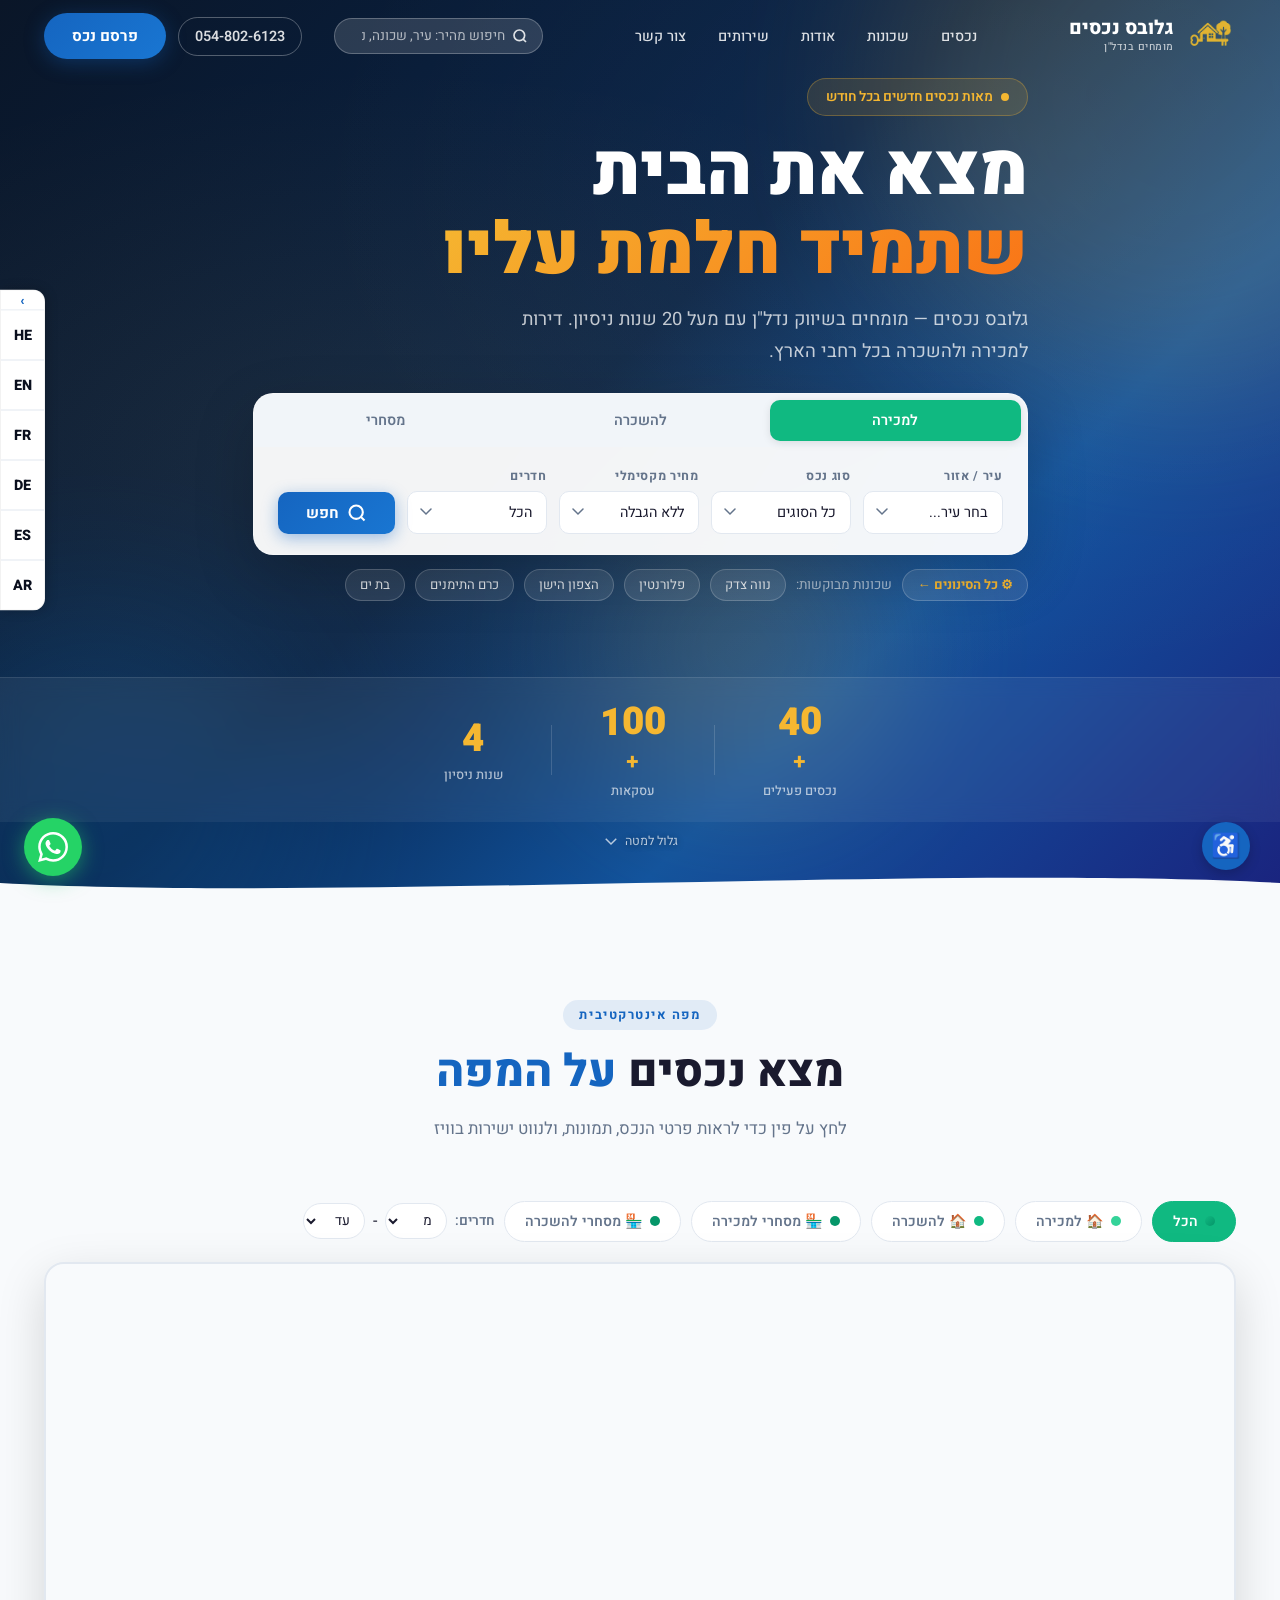
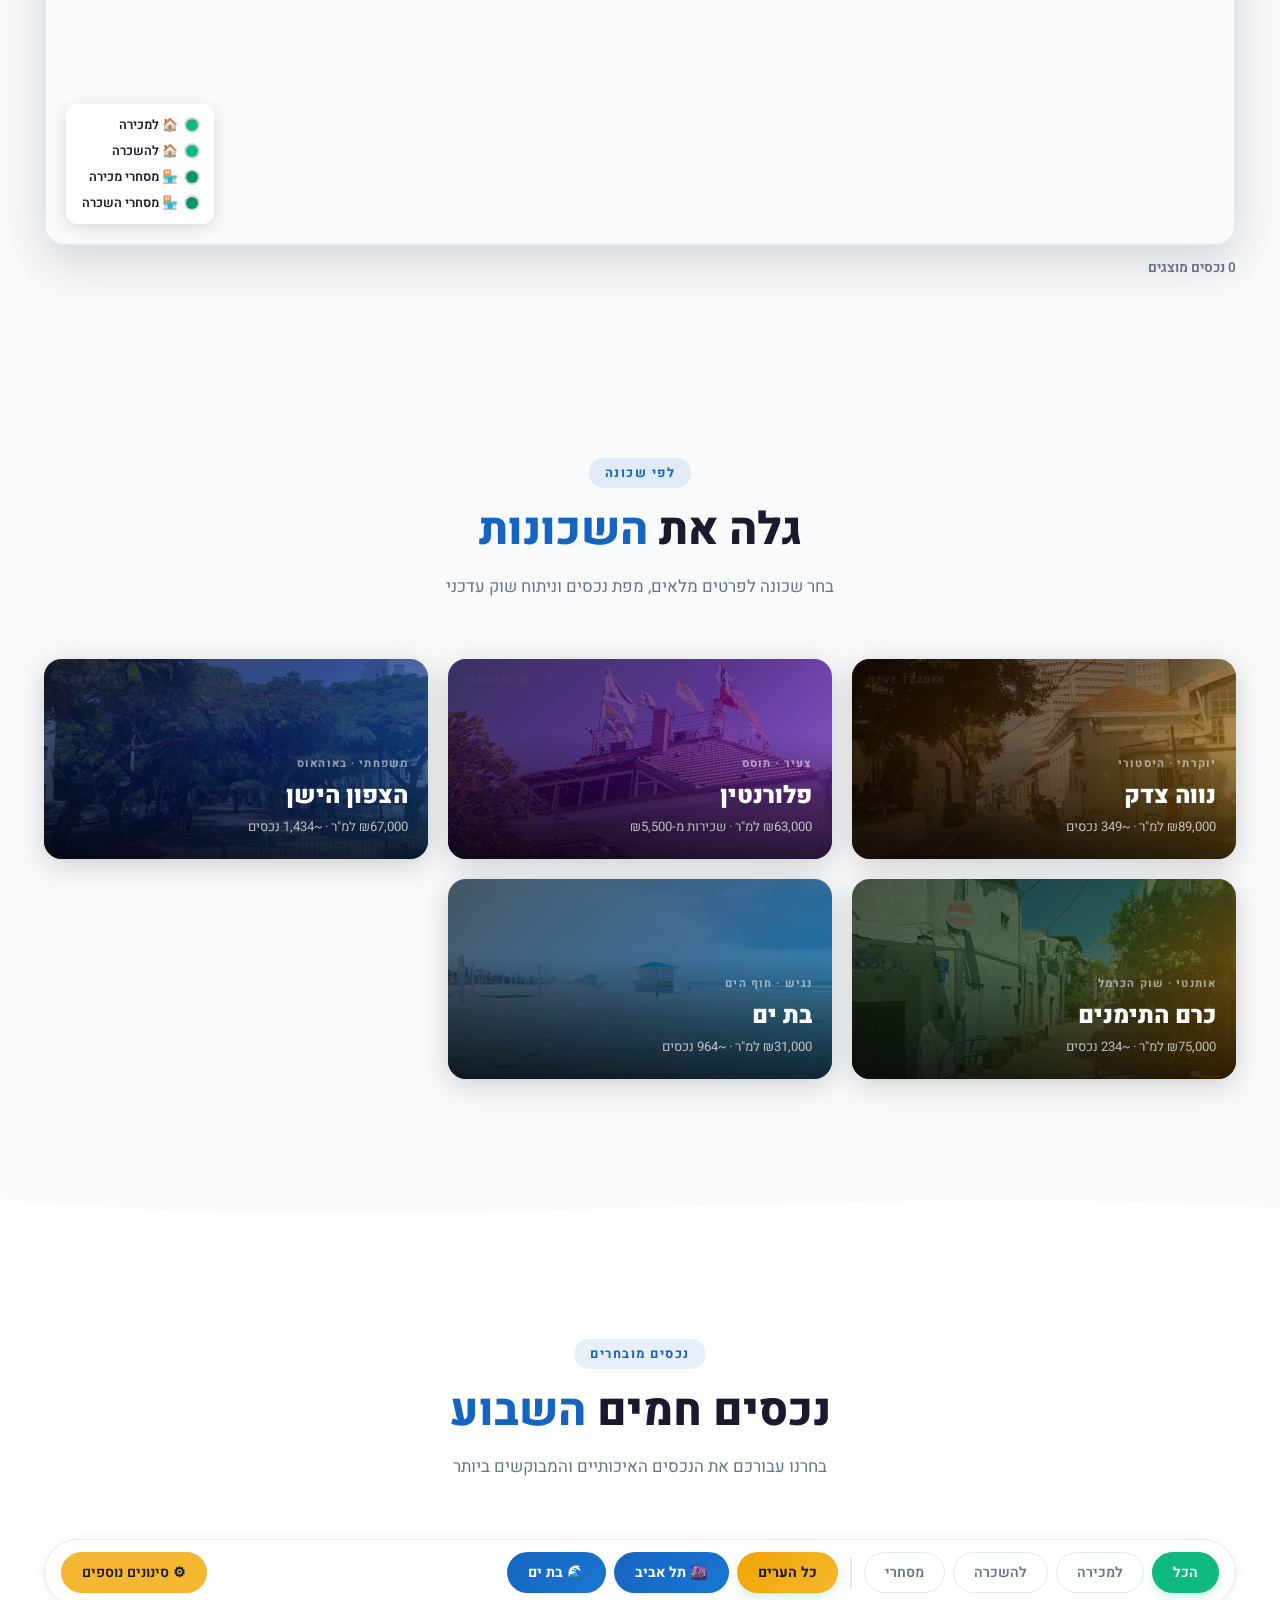
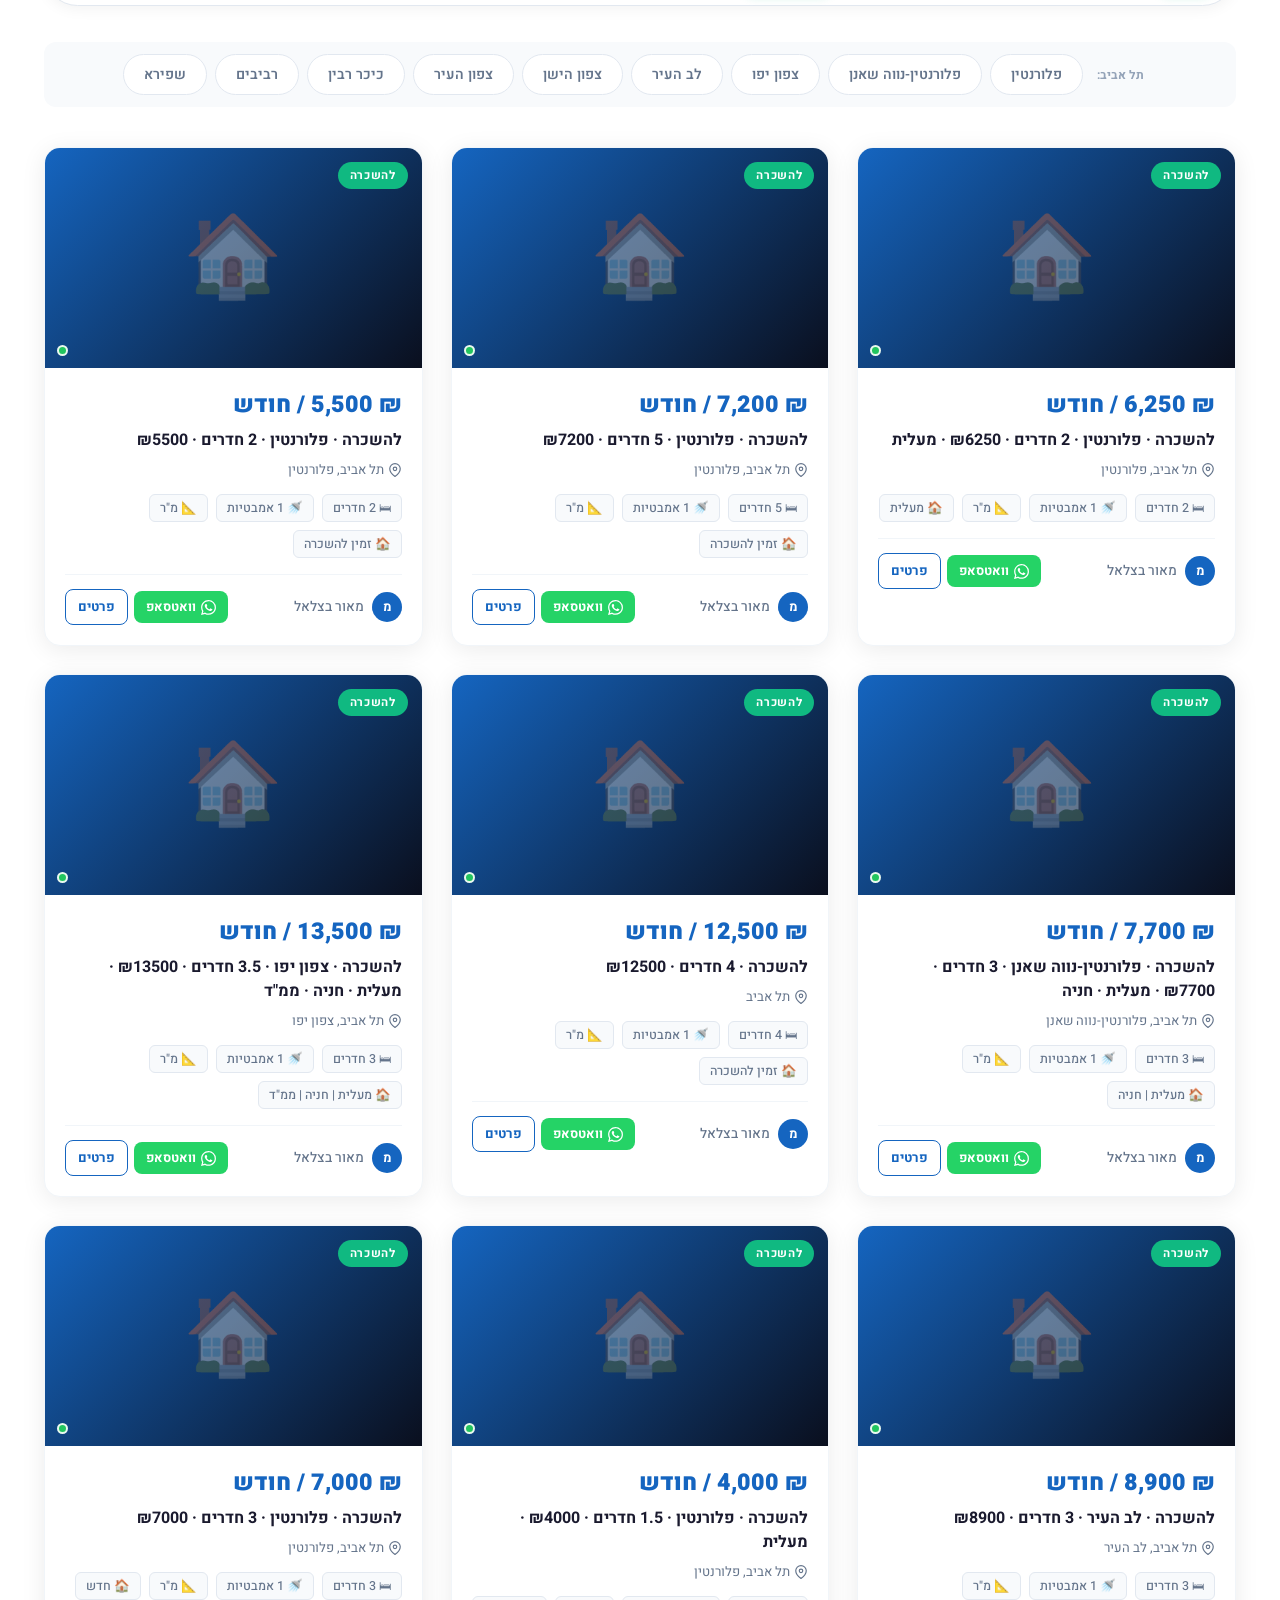
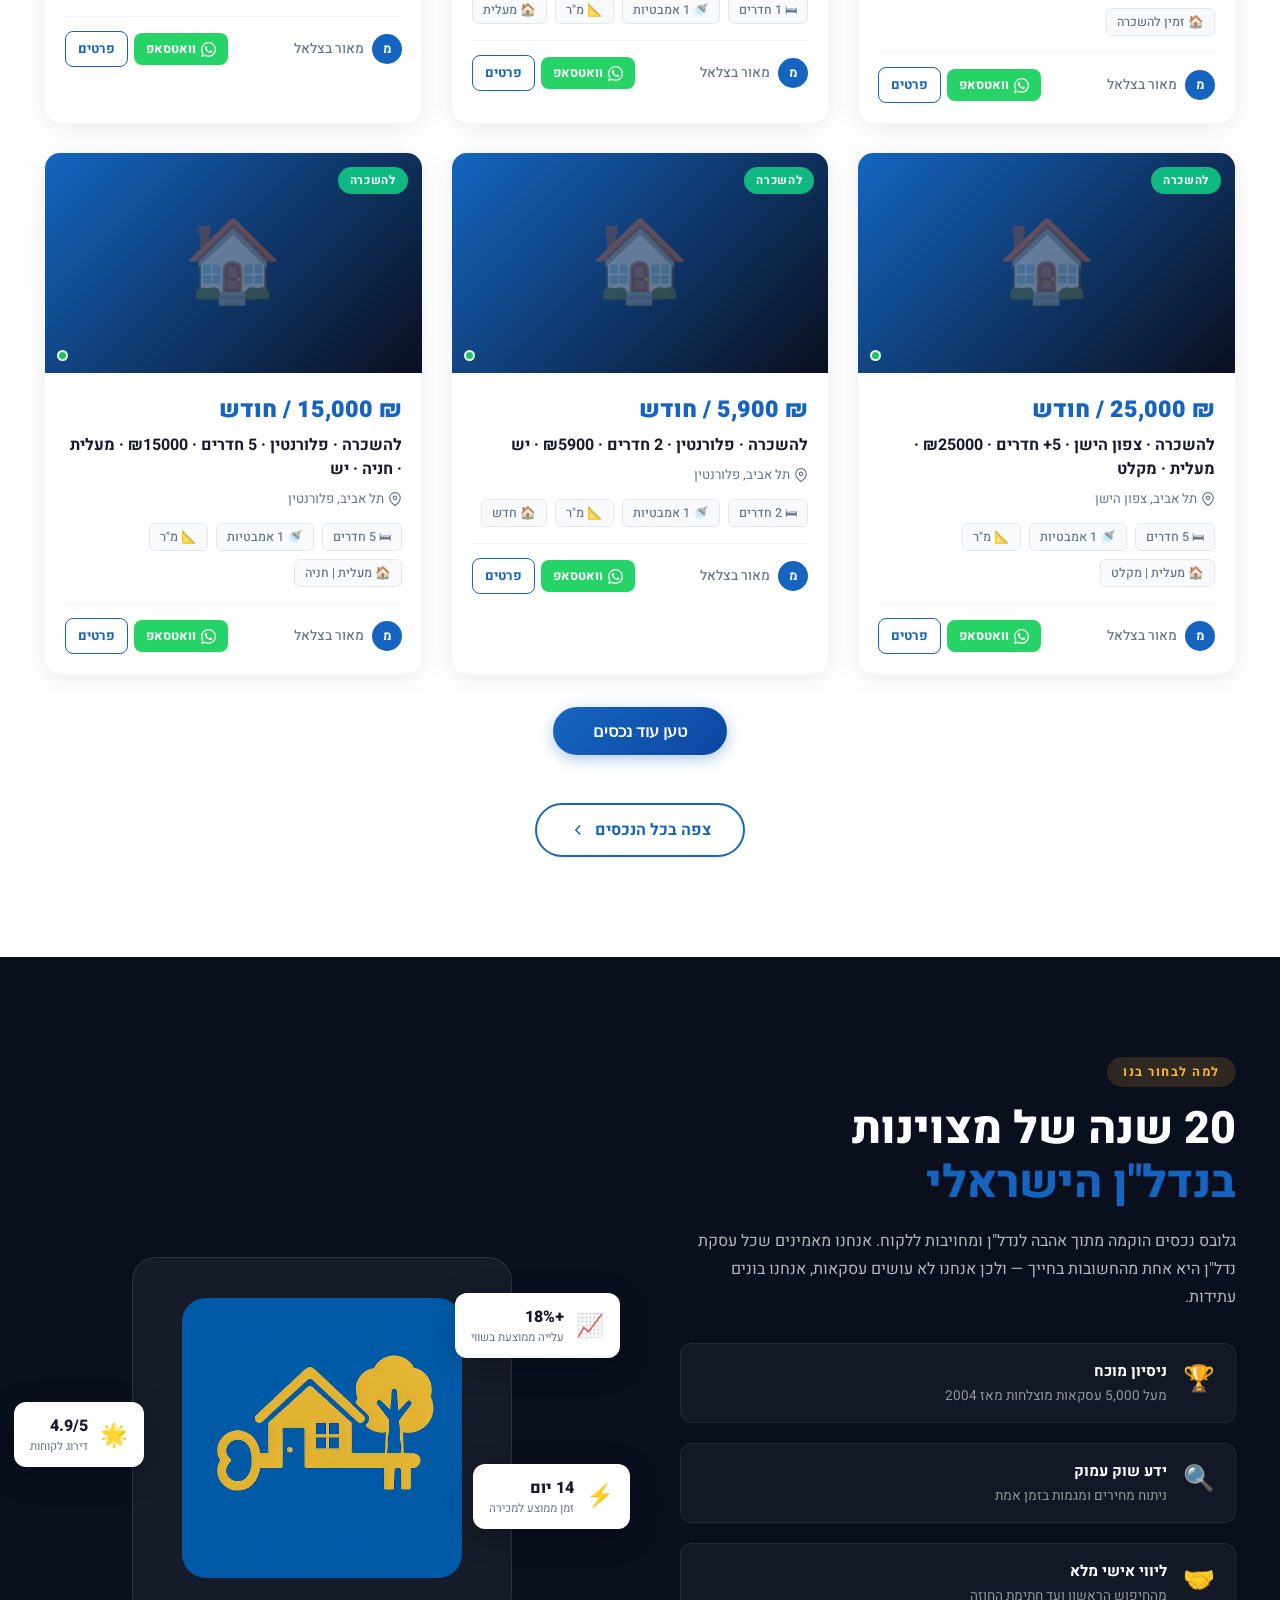
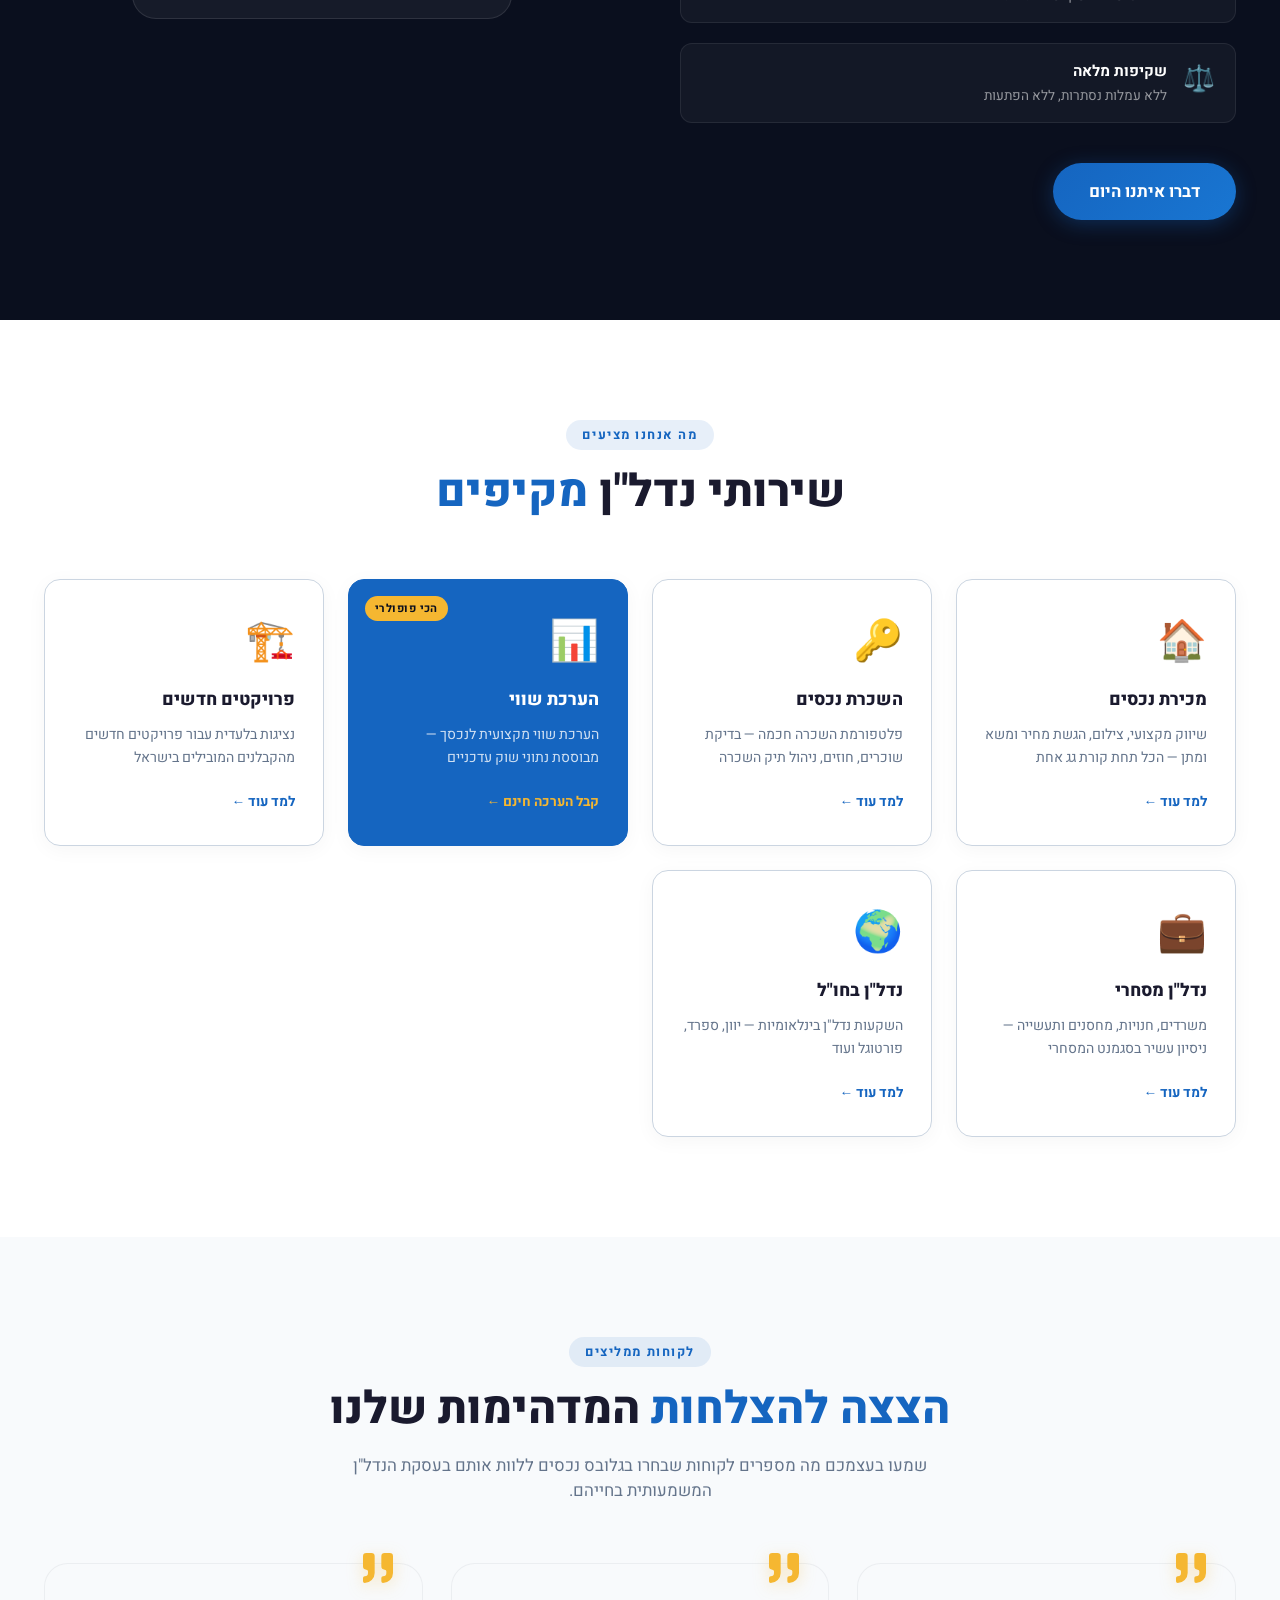
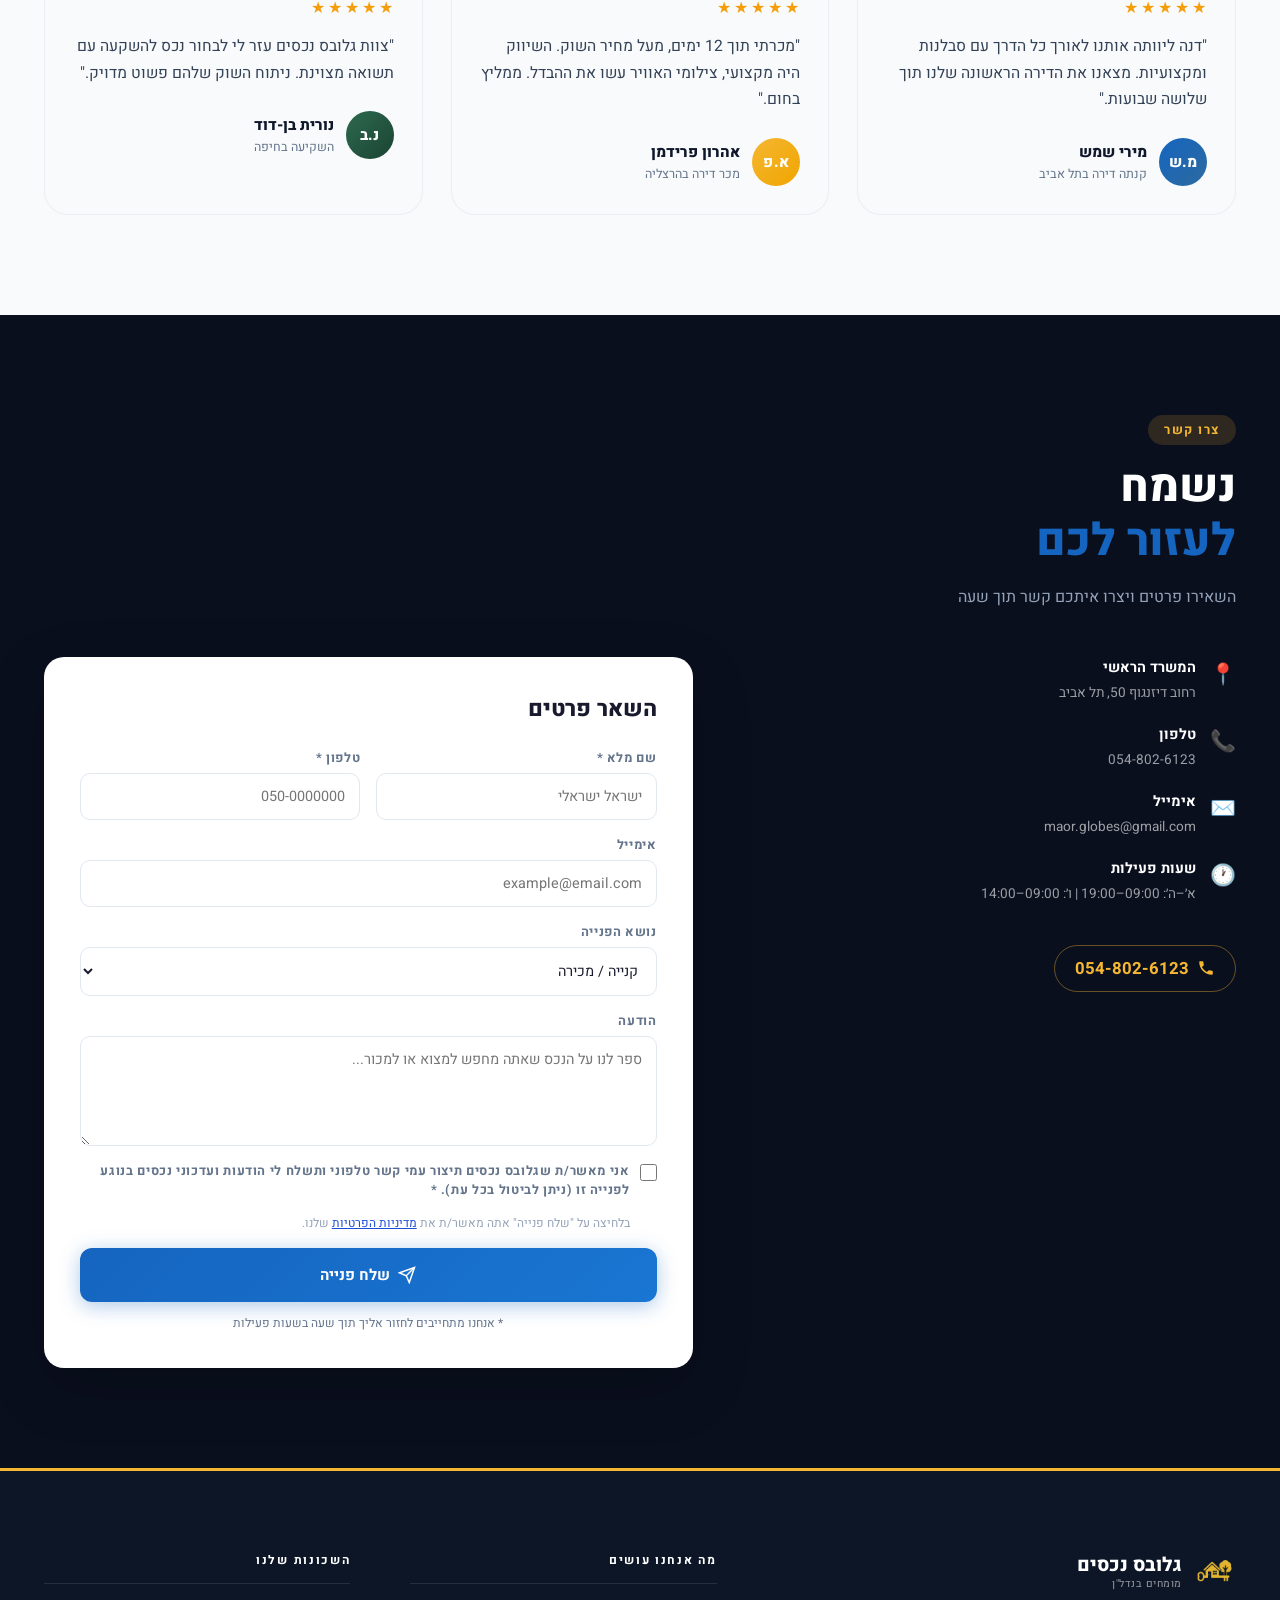
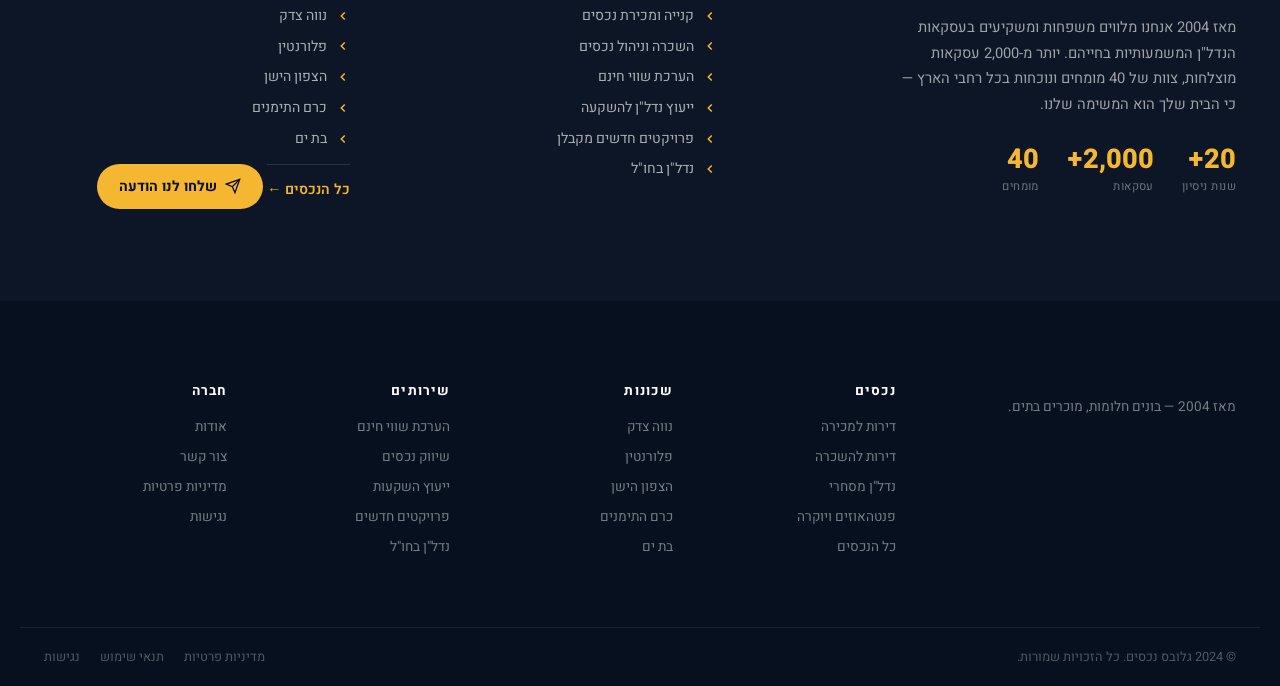
==== commit 78cd90aa: "chore: cache-bust to style v72 / app v11 after merge" ====
--- a/index.html
+++ b/index.html
@@ -1111,7 +1111,7 @@
 </div>
 
 <script src="db.js?v=1"></script>
-<script src="app.js?v=10"></script>
+<script src="app.js?v=11"></script>
 <script type="text/javascript">
 function googleTranslateElementInit() {
   // If Hebrew is the saved/default language, clear googtrans cookie RIGHT before GT reads it
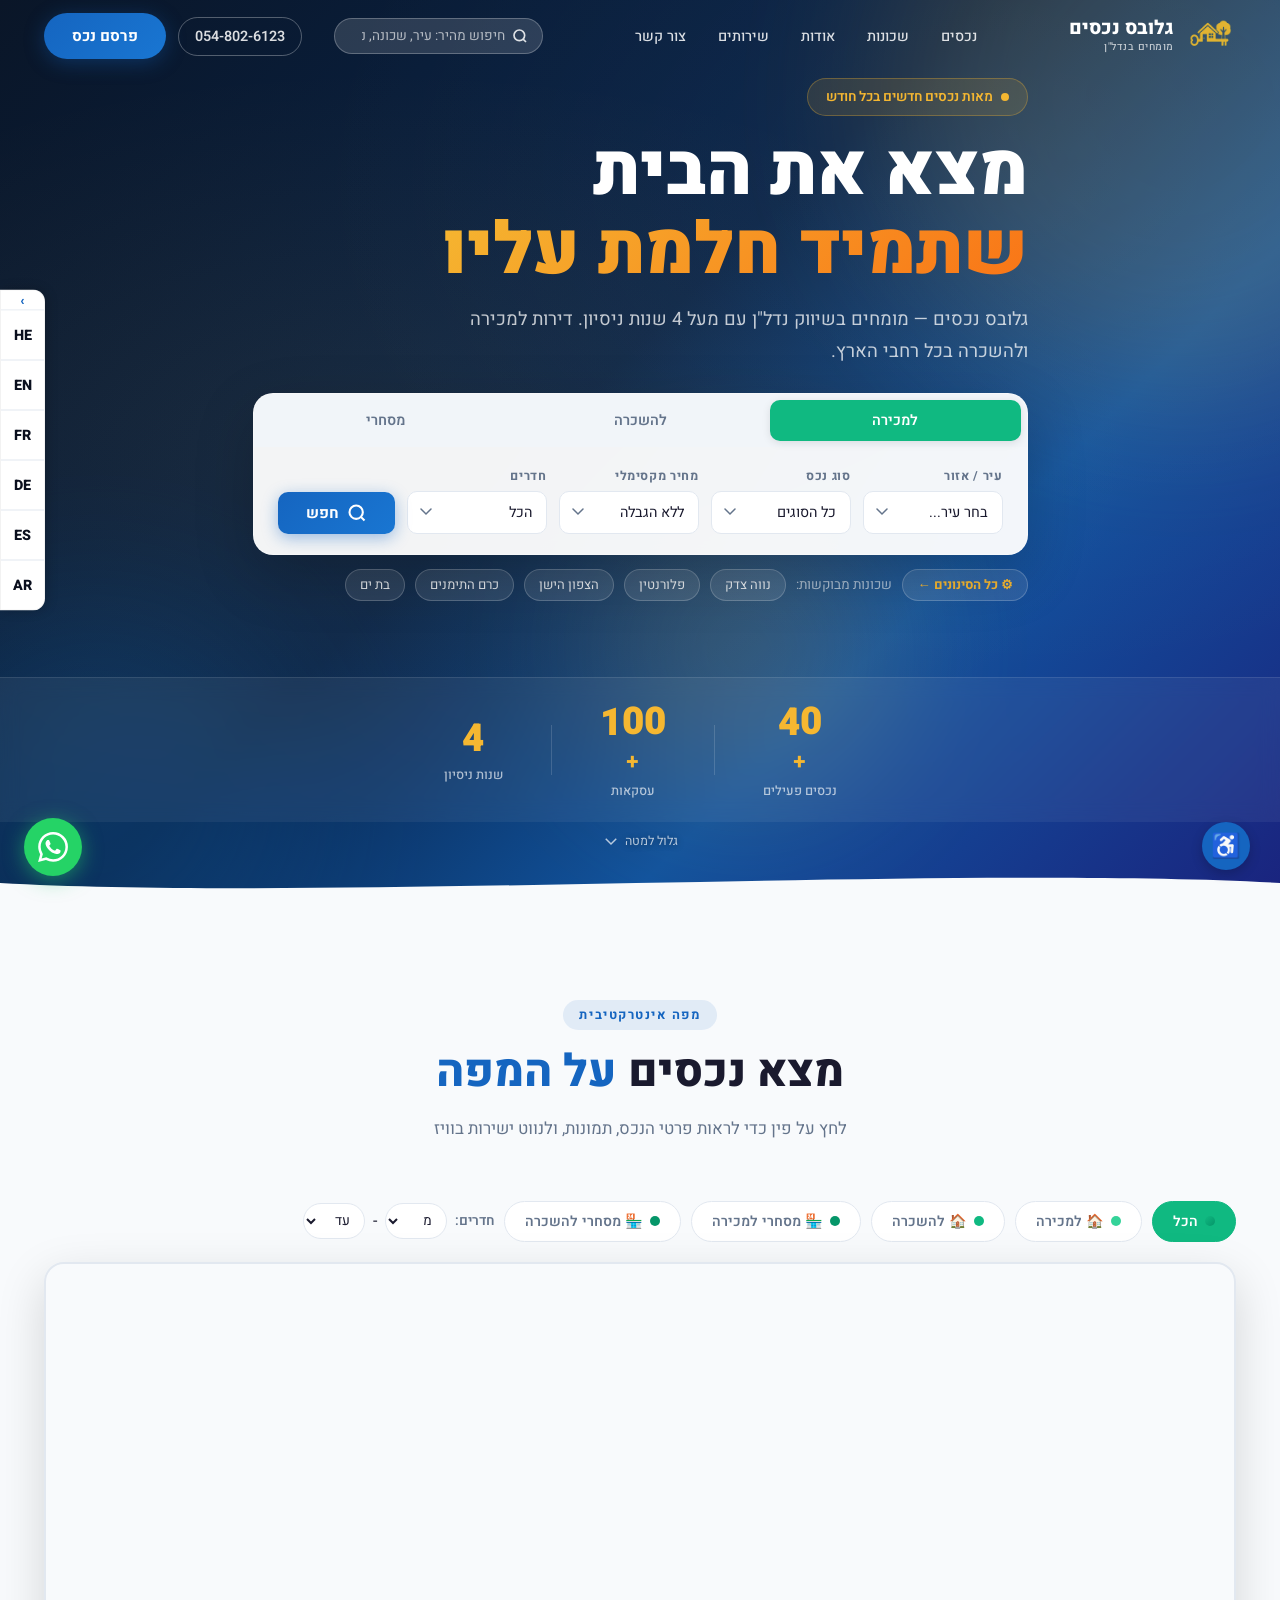
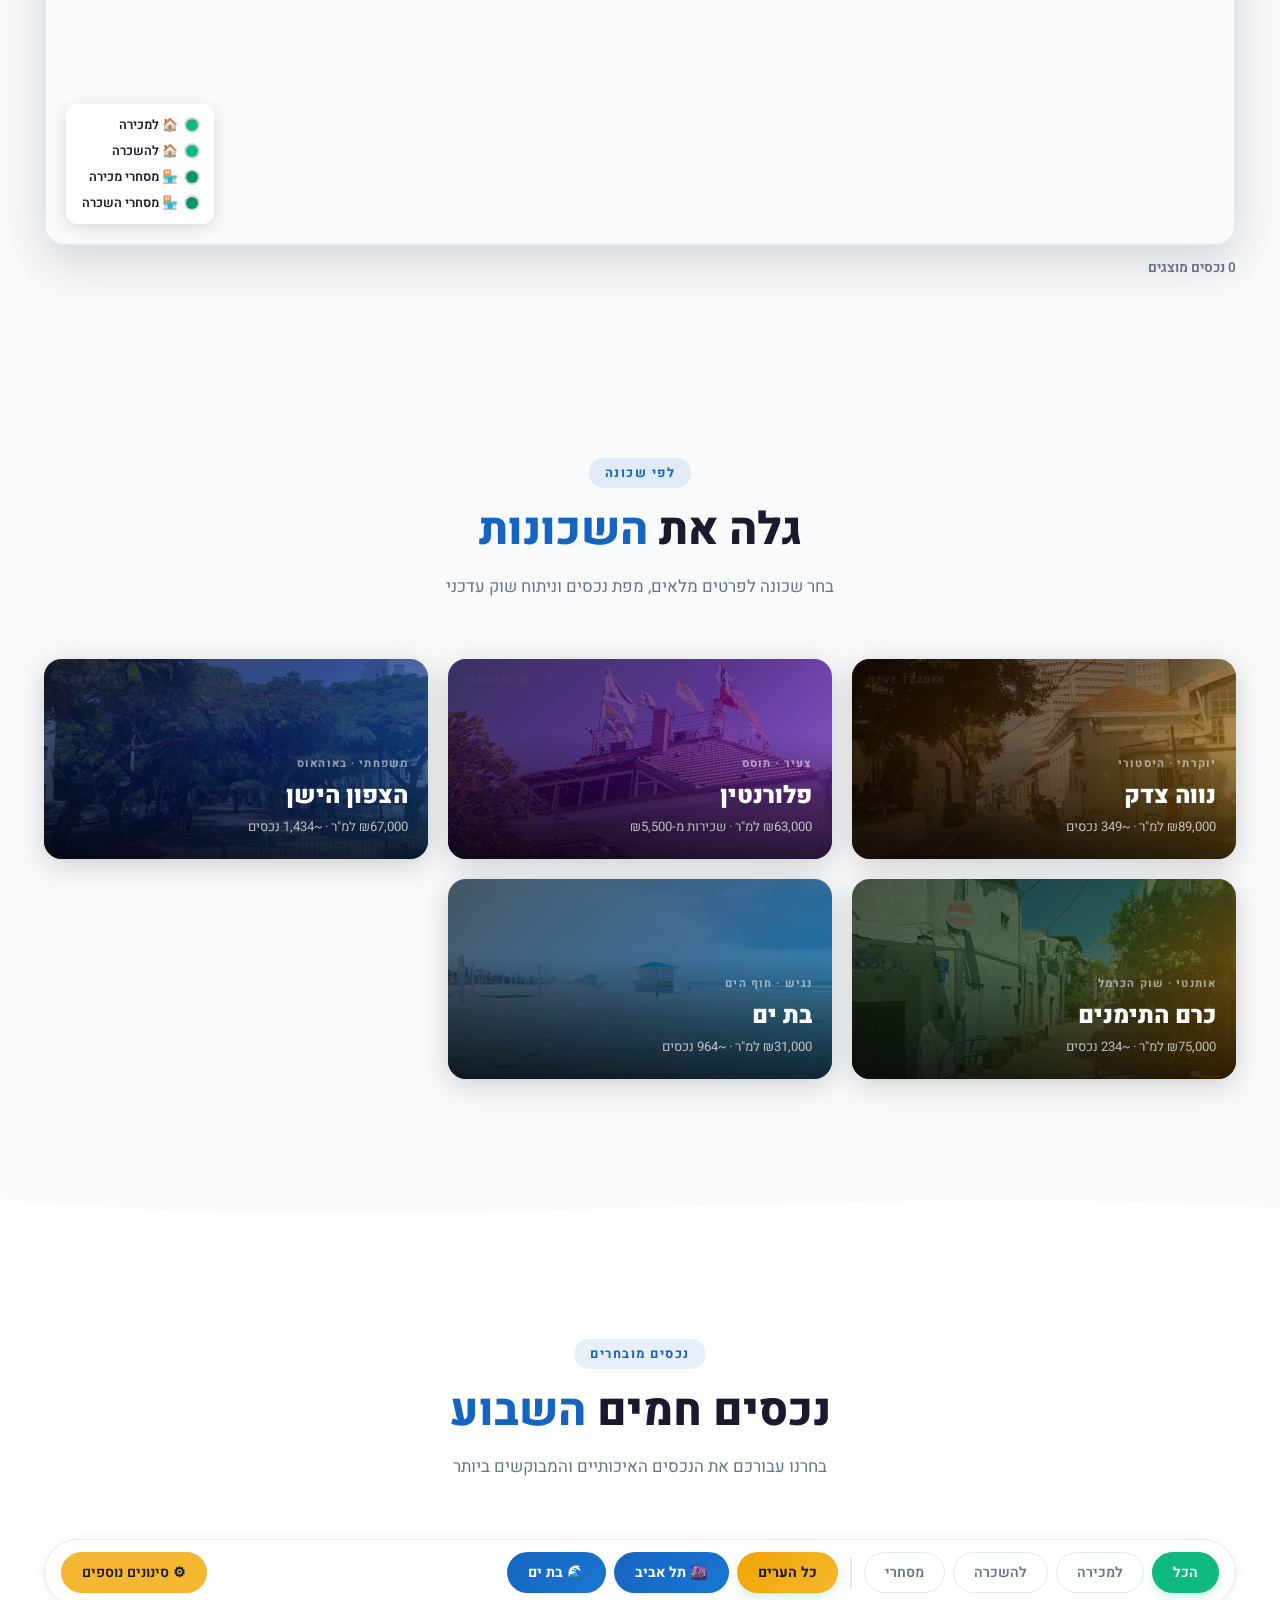
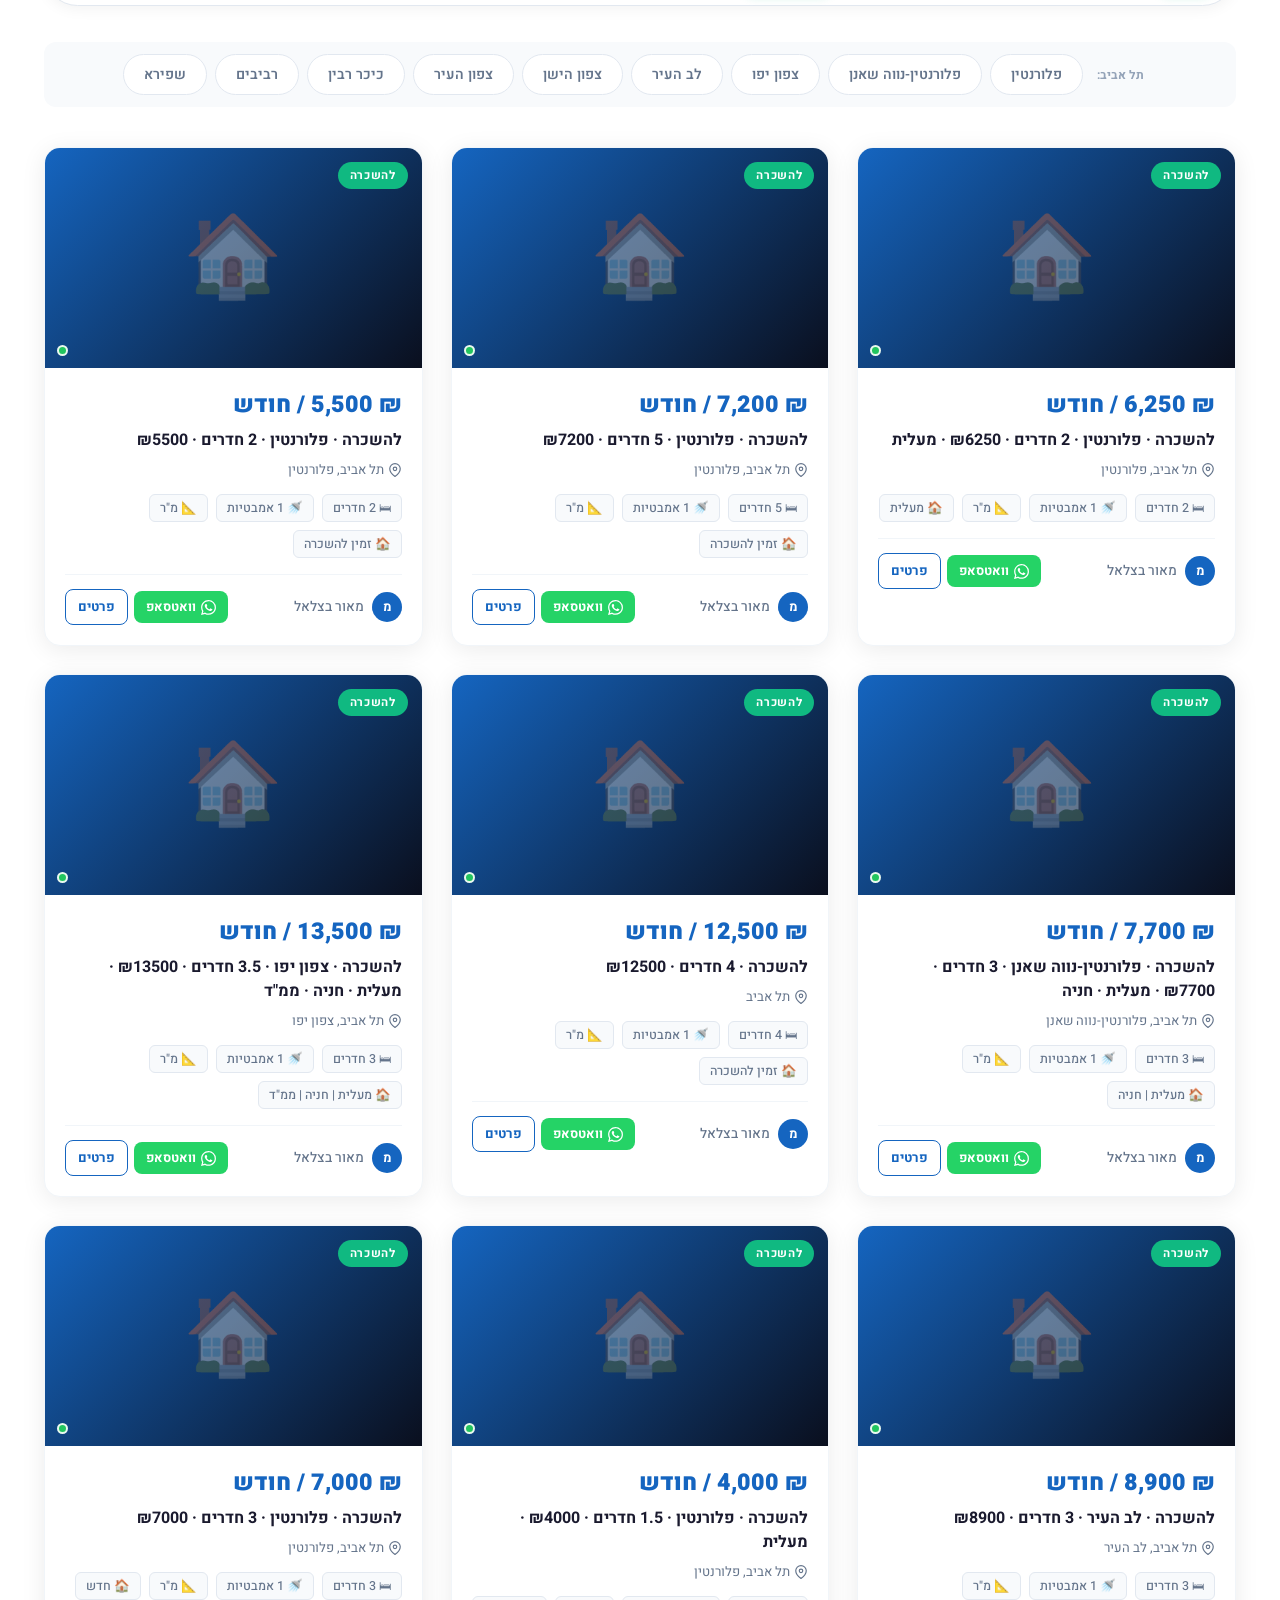
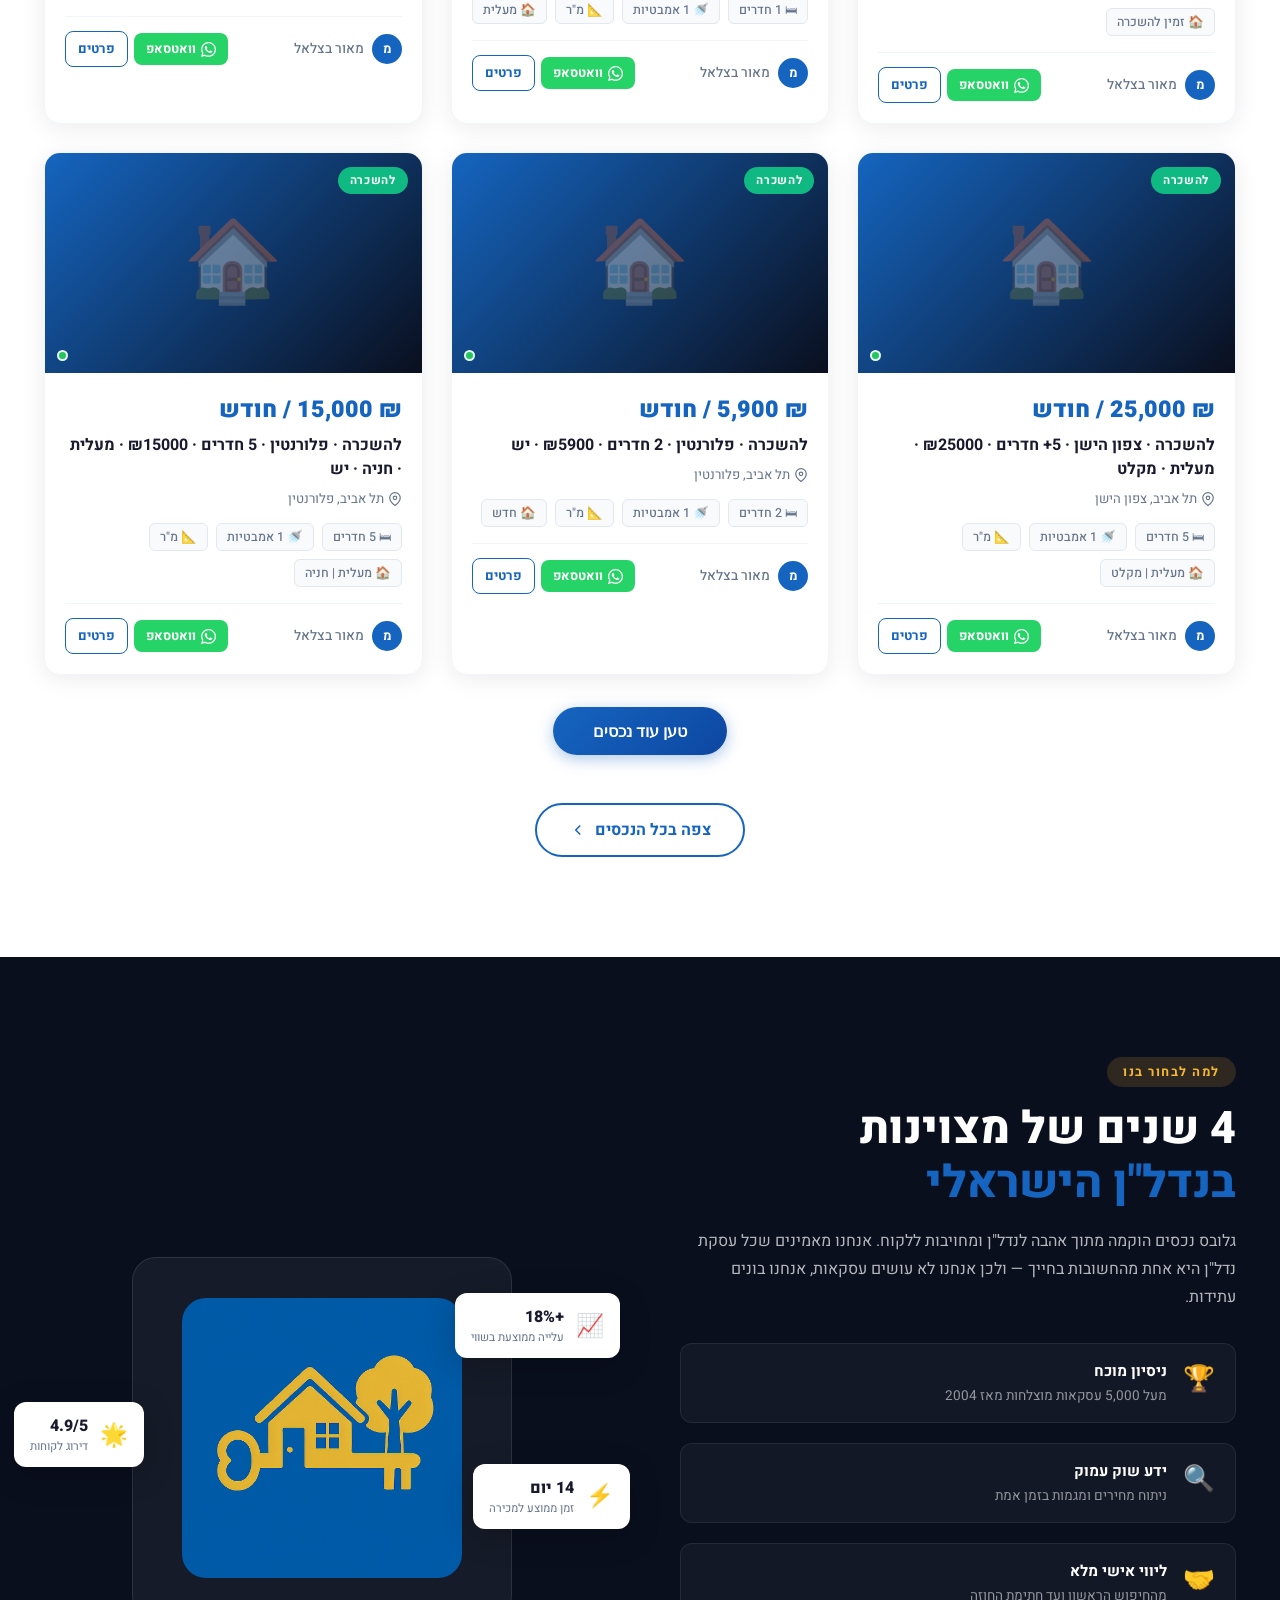
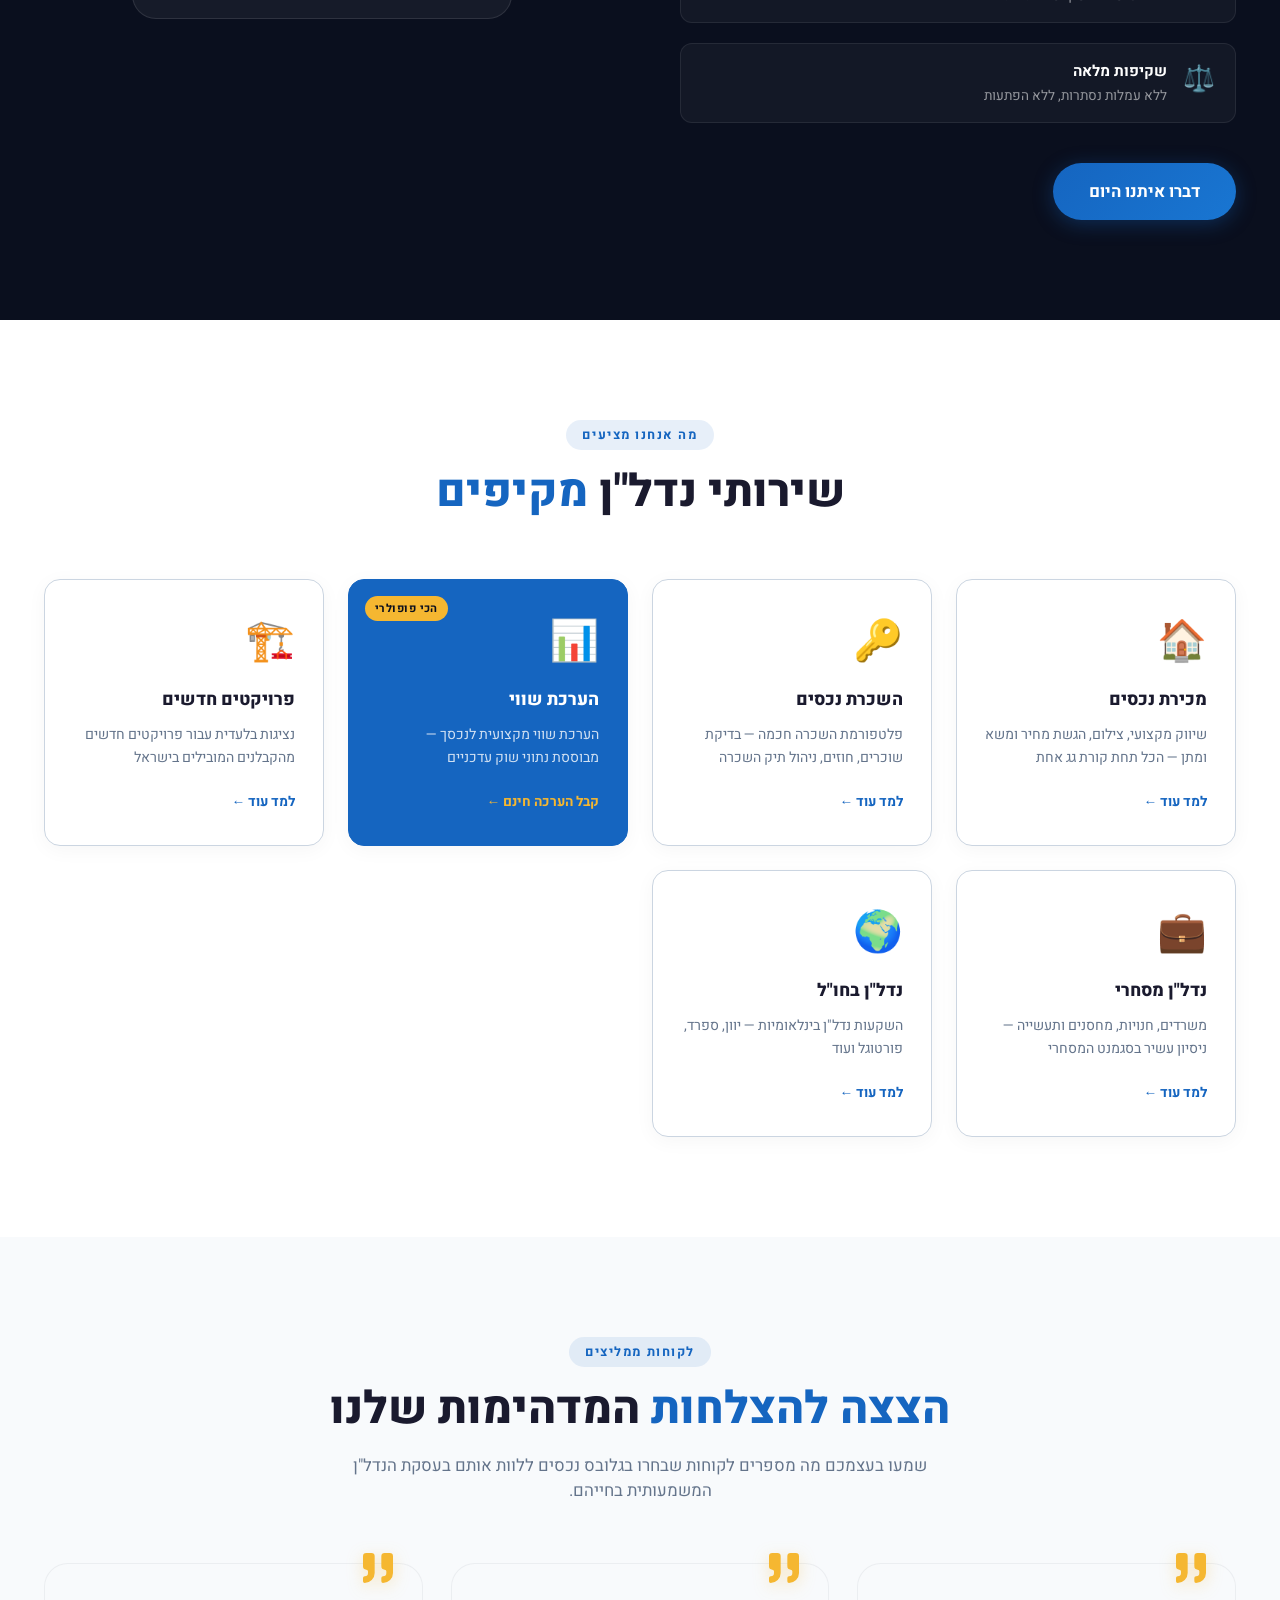
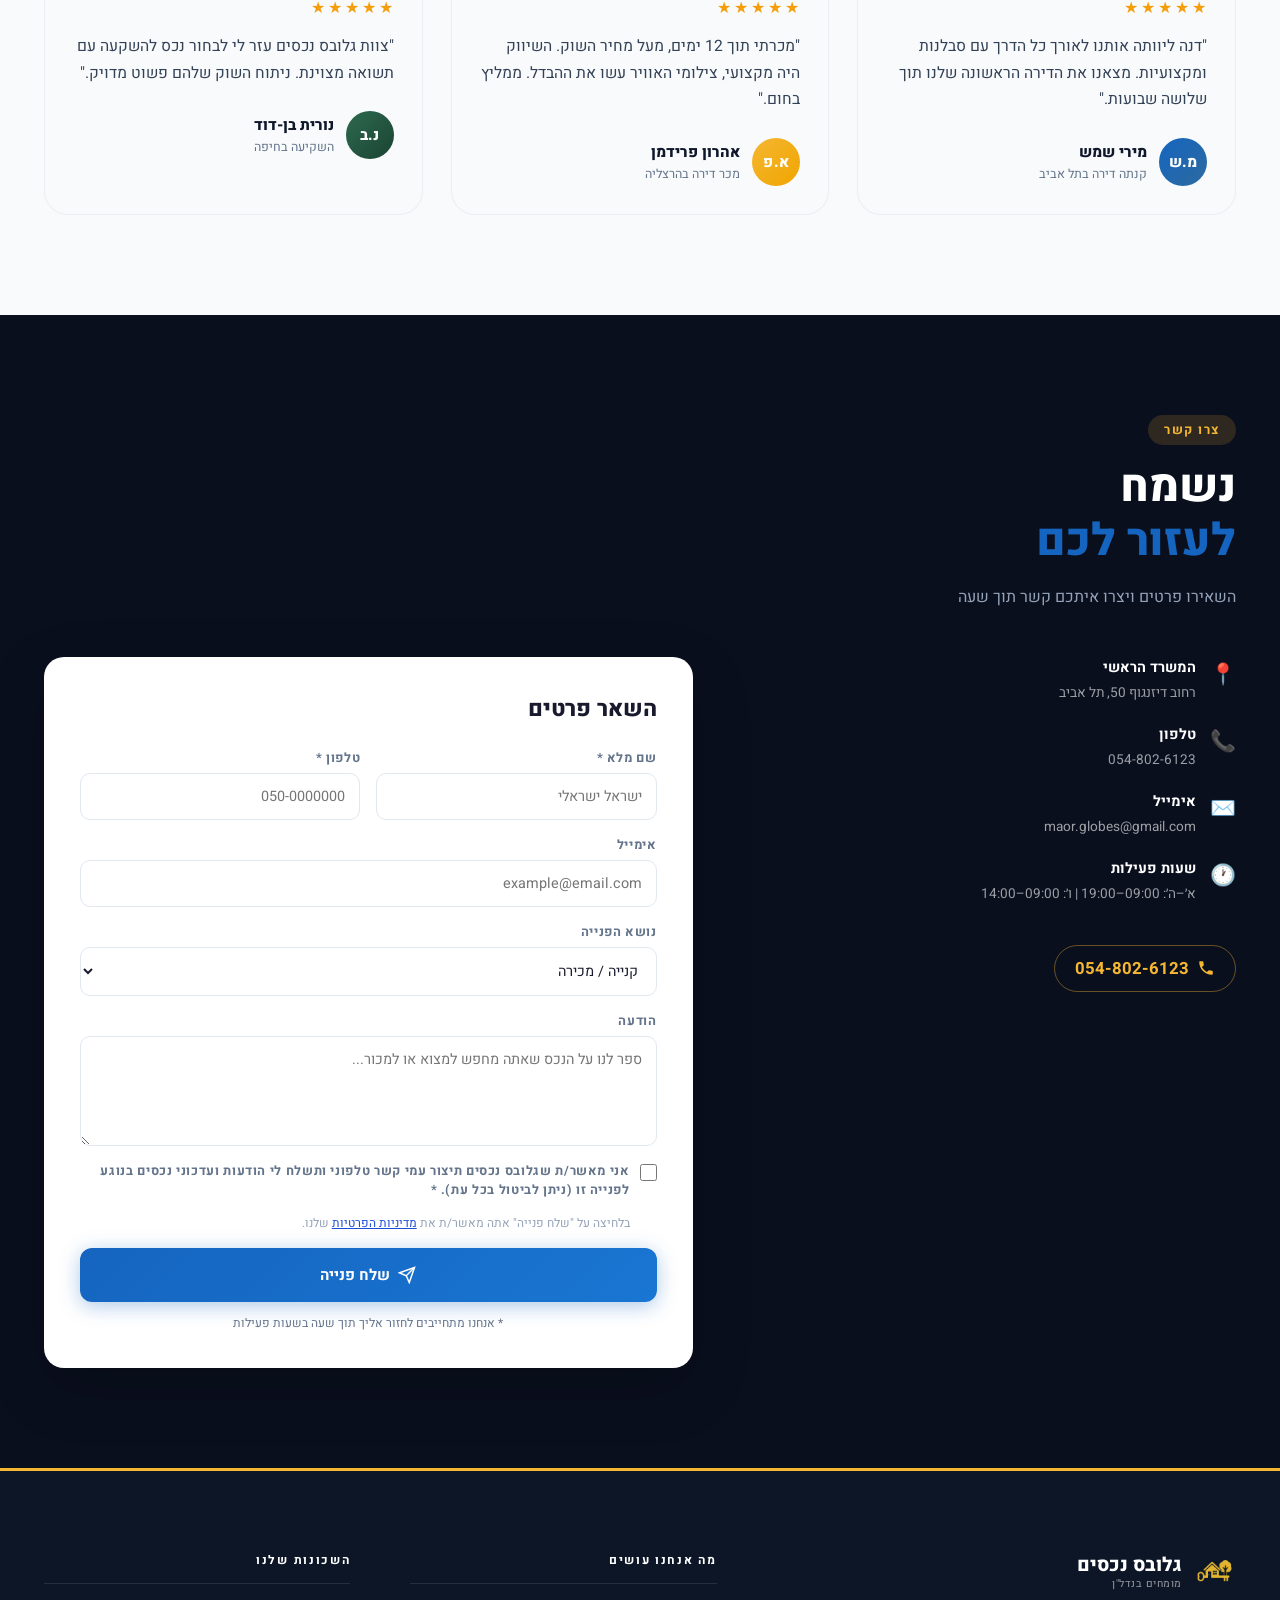
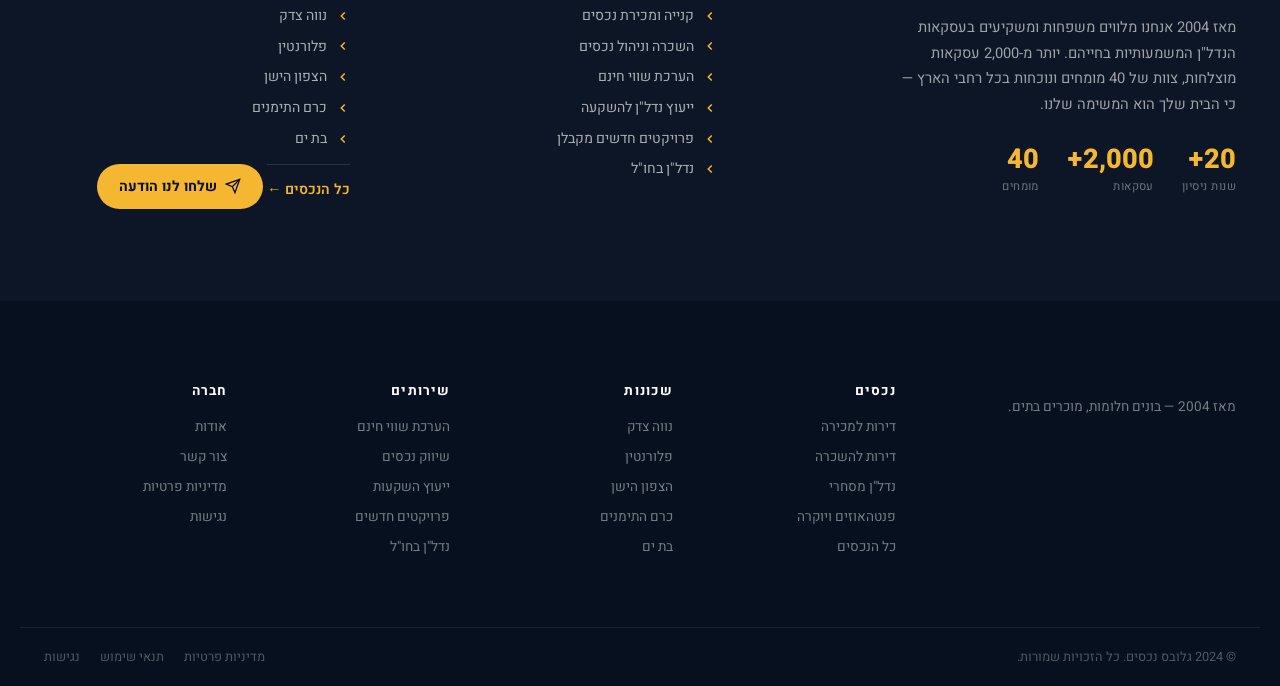
==== commit e334303b: "fix: update experience years to 4" ====
--- a/index.html
+++ b/index.html
@@ -4,7 +4,7 @@
   <meta charset="UTF-8" />
   <meta name="viewport" content="width=device-width, initial-scale=1.0, viewport-fit=cover" />
   <title>משרד תיווך בתל אביב ובת ים | גלובס נכסים</title>
-  <meta name="description" content="גלובס נכסים — משרד תיווך נדל&quot;ן מוביל בתל אביב ובת ים. דירות למכירה ולהשכרה בכל השכונות: נווה צדק, פלורנטין, הצפון הישן, כרם התימנים. 20 שנות ניסיון, ליווי אישי מלא. חייגו עכשיו!">
+  <meta name="description" content="גלובס נכסים — משרד תיווך נדל&quot;ן מוביל בתל אביב ובת ים. דירות למכירה ולהשכרה בכל השכונות: נווה צדק, פלורנטין, הצפון הישן, כרם התימנים. 4 שנות ניסיון, ליווי אישי מלא. חייגו עכשיו!">
   <meta name="keywords" content="משרד תיווך תל אביב, דירות למכירה תל אביב, דירות למכירה בת ים, תיווך נדל&quot;ן, נווה צדק, פלורנטין, הצפון הישן">
   <!-- Geo Tags -->
   <meta name="geo.region" content="IL-TA" />
@@ -13,7 +13,7 @@
   <meta name="ICBM" content="32.0786, 34.7745" />
   <!-- Open Graph -->
   <meta property="og:title" content="משרד תיווך בתל אביב ובת ים | גלובס נכסים" />
-  <meta property="og:description" content="דירות למכירה ולהשכרה בתל אביב ובת ים. 20 שנות ניסיון, ליווי אישי מלא." />
+  <meta property="og:description" content="דירות למכירה ולהשכרה בתל אביב ובת ים. 4 שנות ניסיון, ליווי אישי מלא." />
   <meta property="og:type" content="website" />
   <meta property="og:url" content="https://0526586562.co.il/" />
   <meta property="og:image" content="https://maorbez.github.io/globes-site/logo.png" />
@@ -31,7 +31,7 @@
     "url": "https://0526586562.co.il/",
     "telephone": "+972-54-802-6123",
     "email": "maor.globes@gmail.com",
-    "description": "משרד תיווך נדל\"ן מוביל בתל אביב ובת ים עם מעל 20 שנות ניסיון. דירות למכירה ולהשכרה בכל השכונות.",
+    "description": "משרד תיווך נדל\"ן מוביל בתל אביב ובת ים עם מעל 4 שנות ניסיון. דירות למכירה ולהשכרה בכל השכונות.",
     "address": {
       "@type": "PostalAddress",
       "streetAddress": "דיזנגוף 50",
@@ -206,7 +206,7 @@
       מצא את הבית<br/>
       <span class="gradient-text">שתמיד חלמת עליו</span>
     </h1>
-    <p class="hero-subtitle">גלובס נכסים — מומחים בשיווק נדל"ן עם מעל 20 שנות ניסיון. דירות למכירה ולהשכרה בכל רחבי הארץ.</p>
+    <p class="hero-subtitle">גלובס נכסים — מומחים בשיווק נדל"ן עם מעל 4 שנות ניסיון. דירות למכירה ולהשכרה בכל רחבי הארץ.</p>
 
     <!-- Search Box -->
     <div class="search-box glass">
@@ -599,7 +599,7 @@
     <div class="why-grid">
       <div class="why-text">
         <div class="section-tag light">למה לבחור בנו</div>
-        <h2 class="section-title light">20 שנה של מצוינות<br/><span class="accent">בנדל"ן הישראלי</span></h2>
+        <h2 class="section-title light">4 שנים של מצוינות<br/><span class="accent">בנדל"ן הישראלי</span></h2>
         <p class="why-desc">גלובס נכסים הוקמה מתוך אהבה לנדל"ן ומחויבות ללקוח. אנחנו מאמינים שכל עסקת נדל"ן היא אחת מהחשובות בחייך — ולכן אנחנו לא עושים עסקאות, אנחנו בונים עתידות.</p>
         <div class="why-list">
           <div class="why-item">
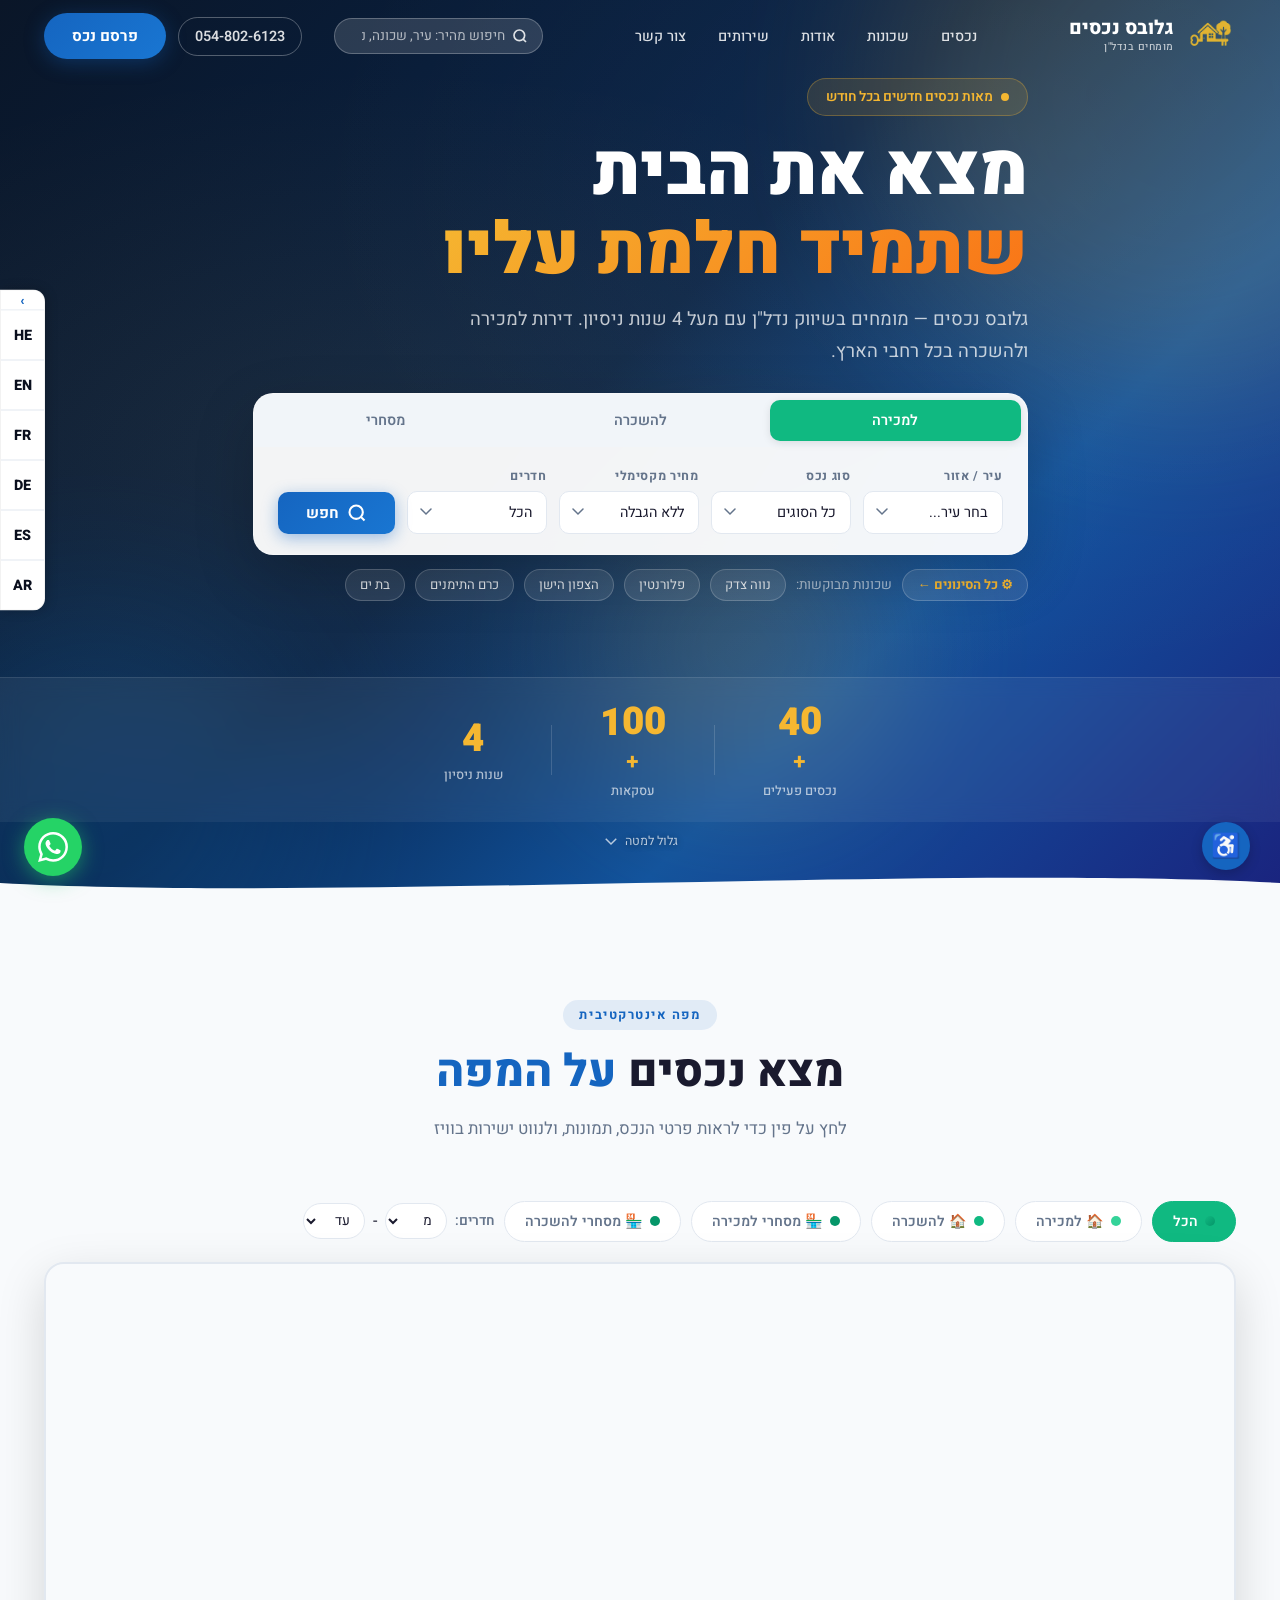
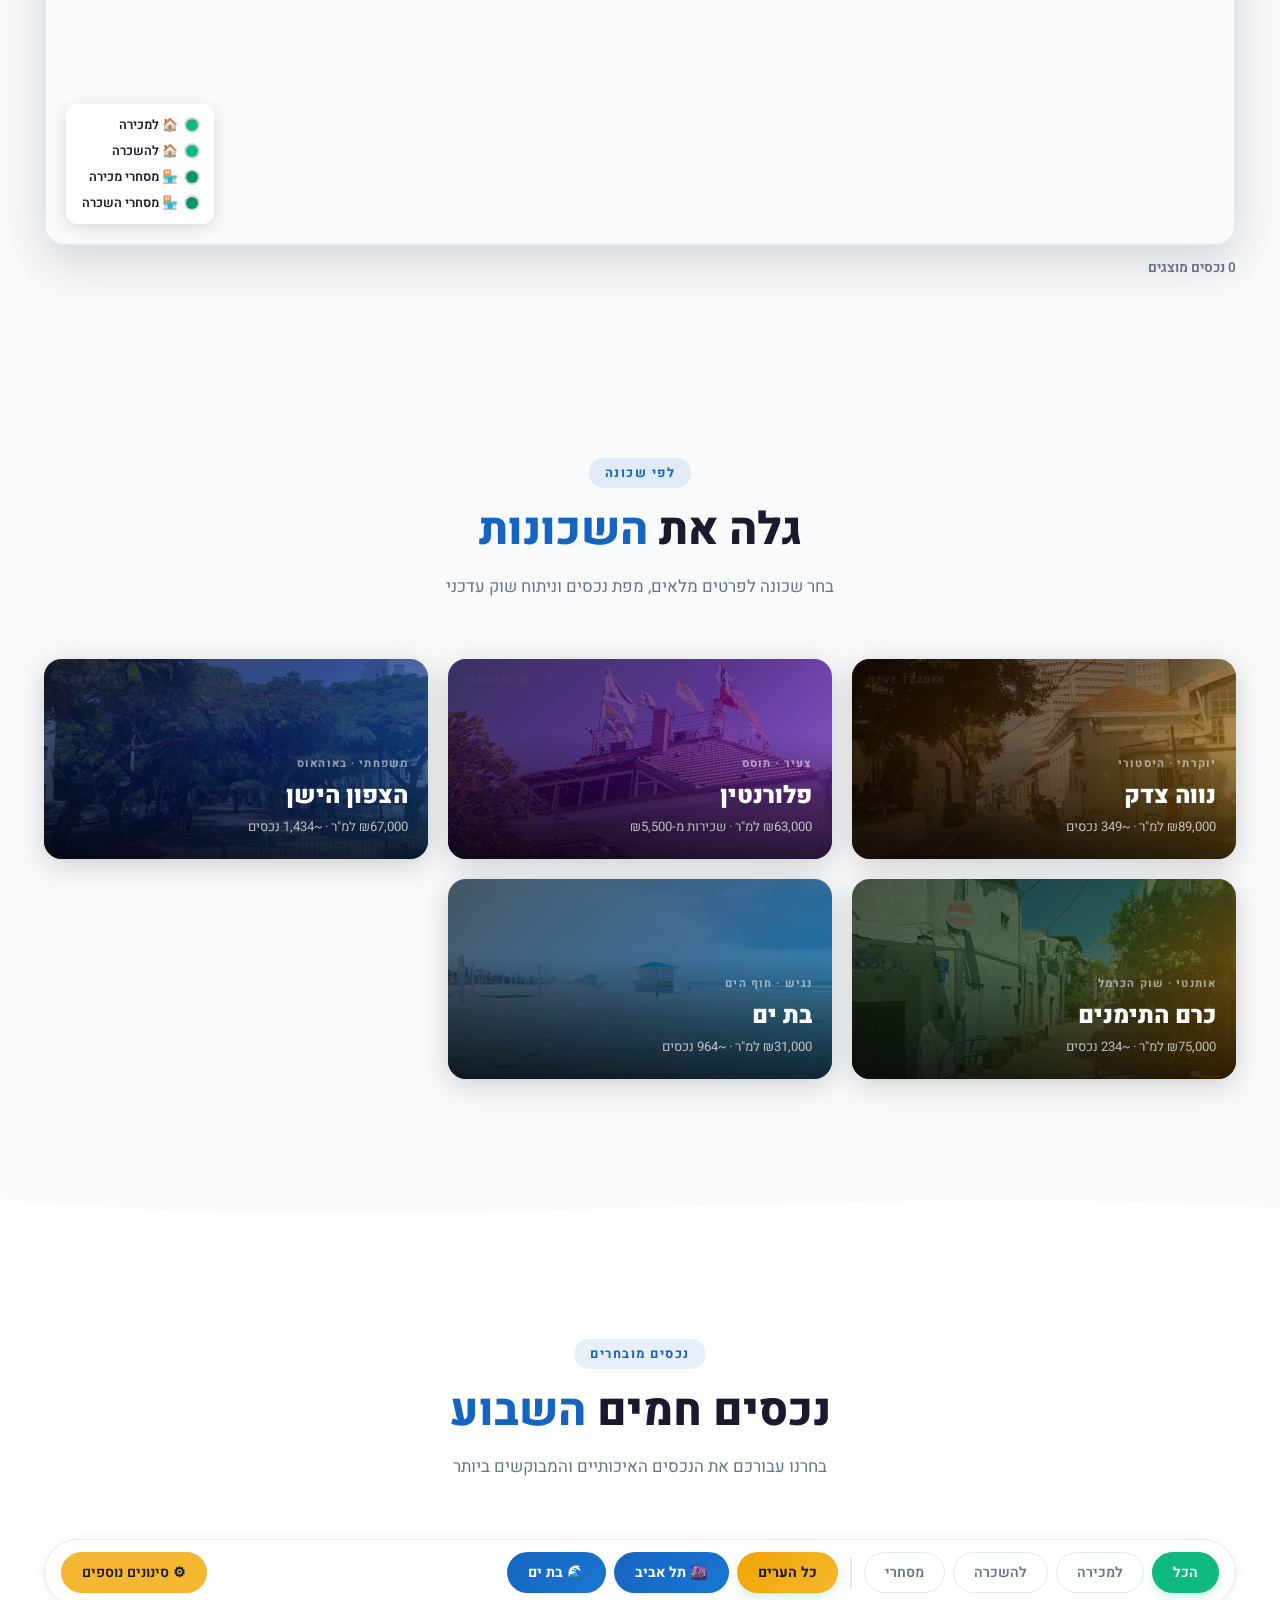
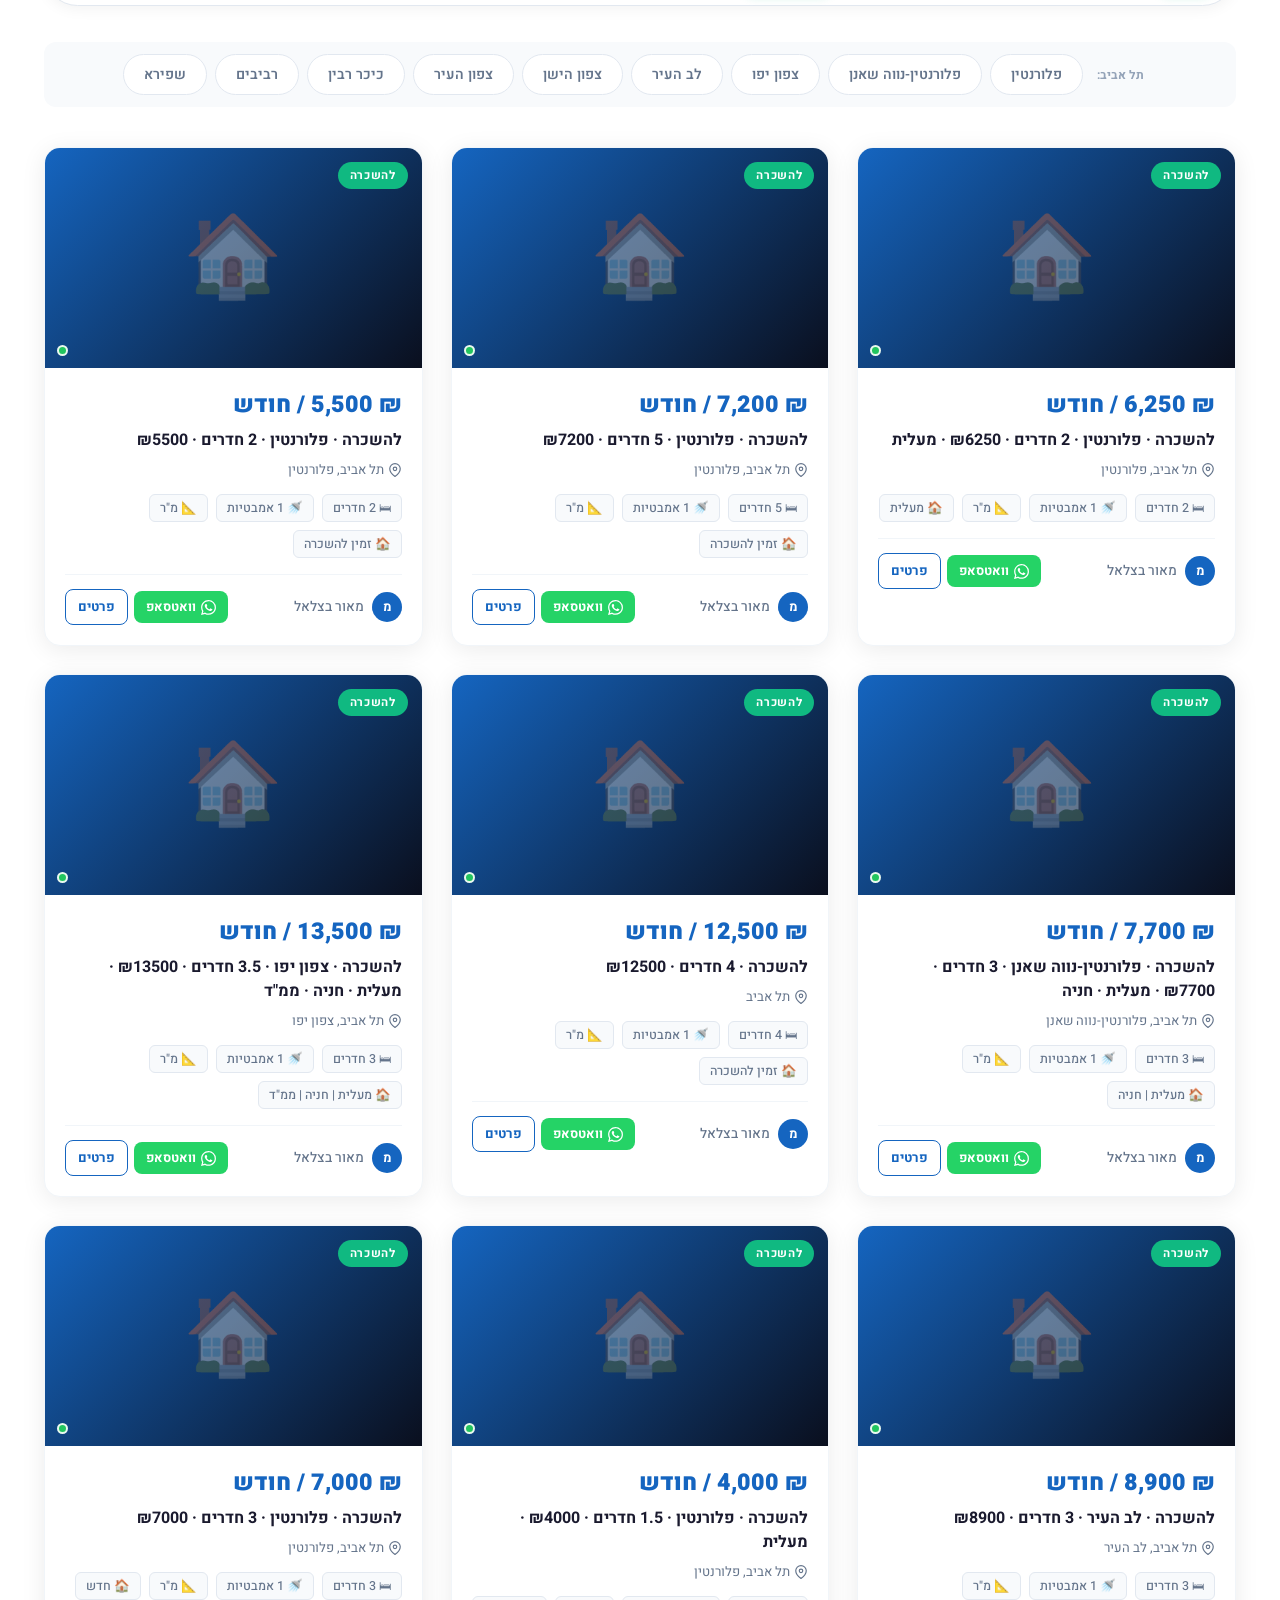
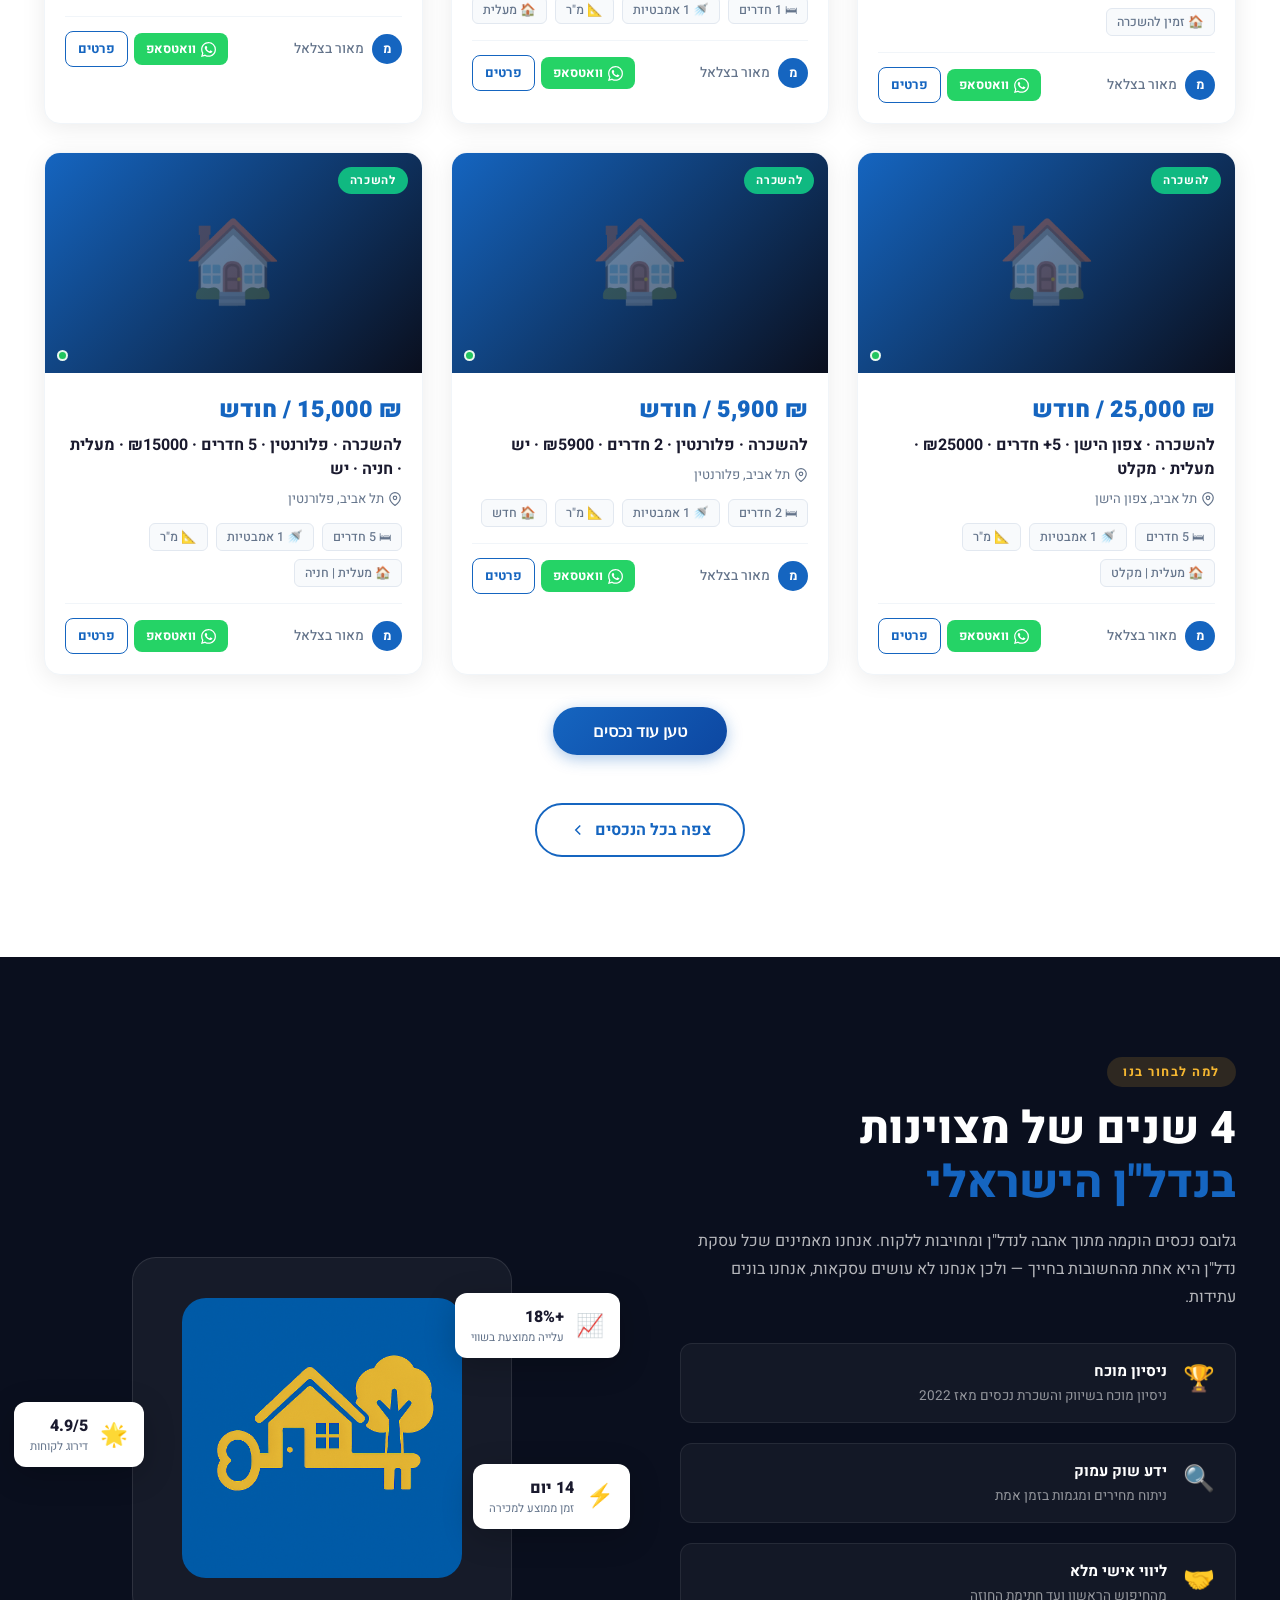
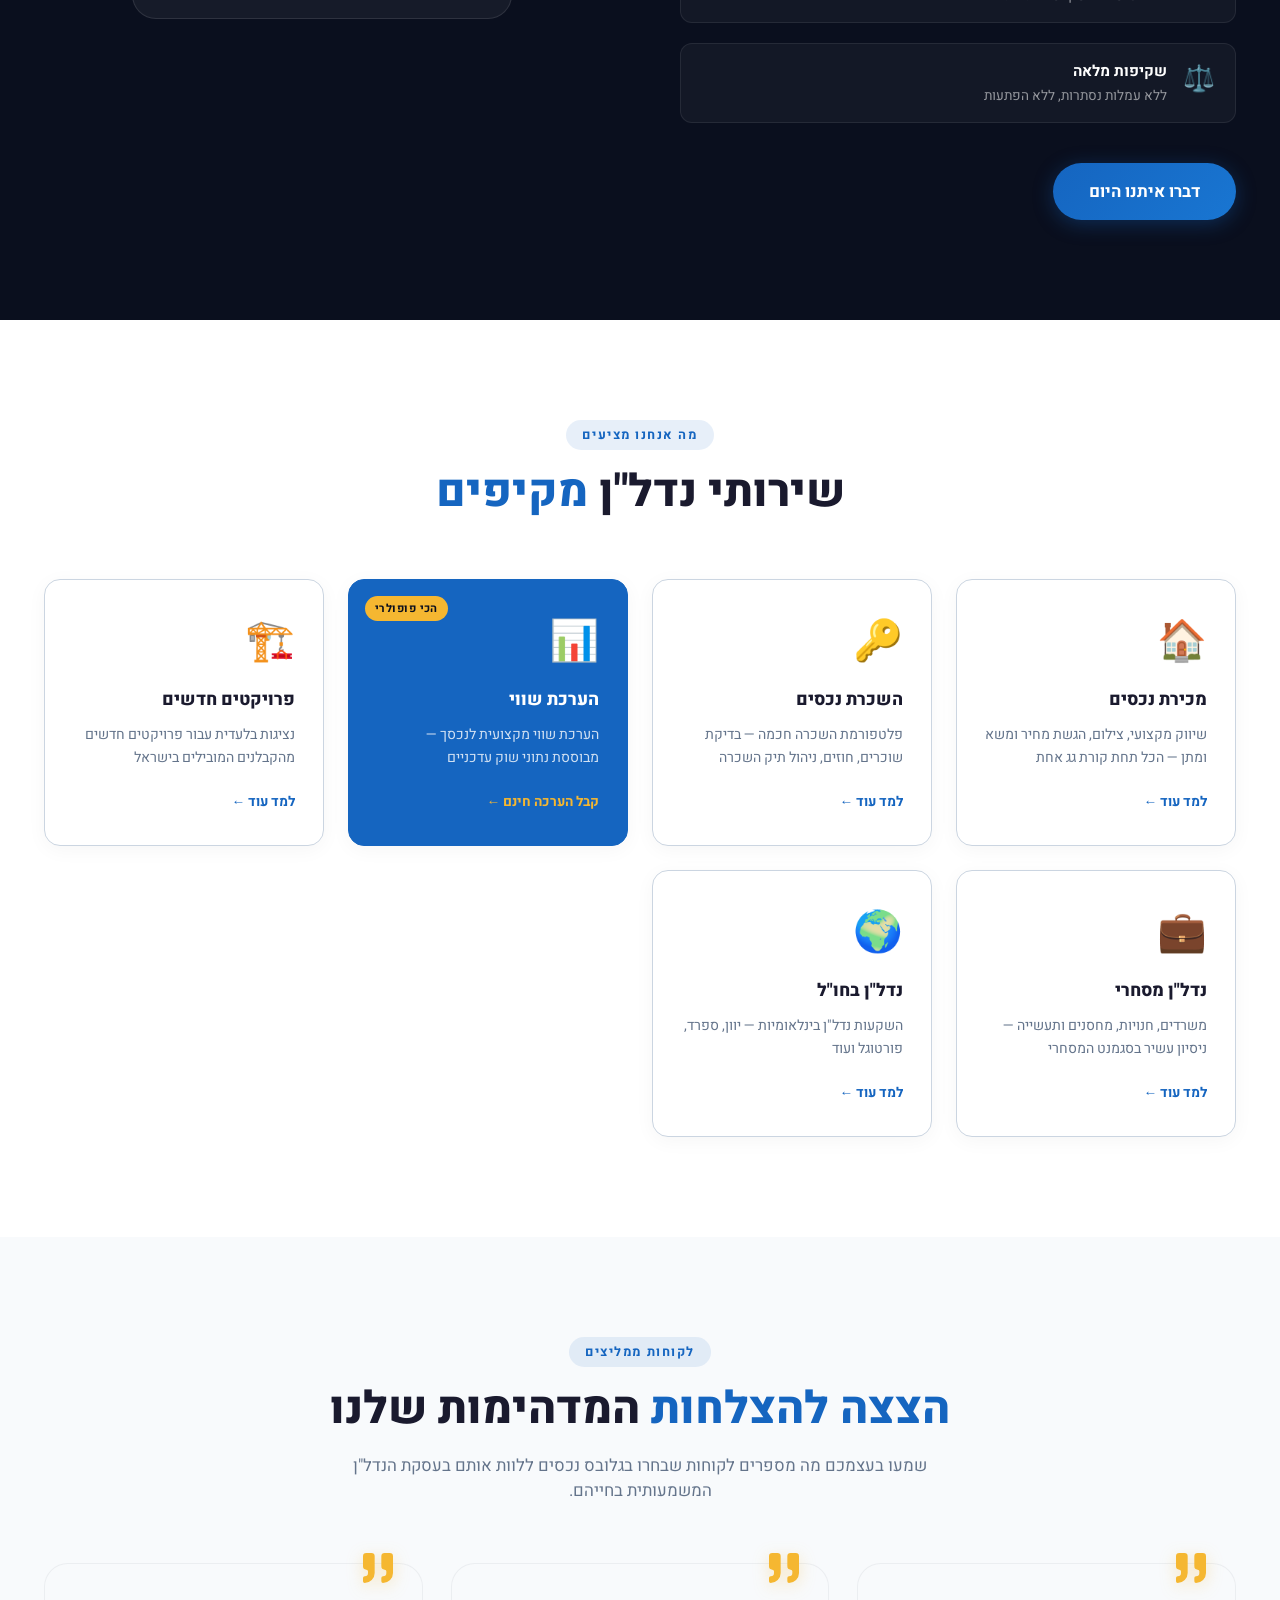
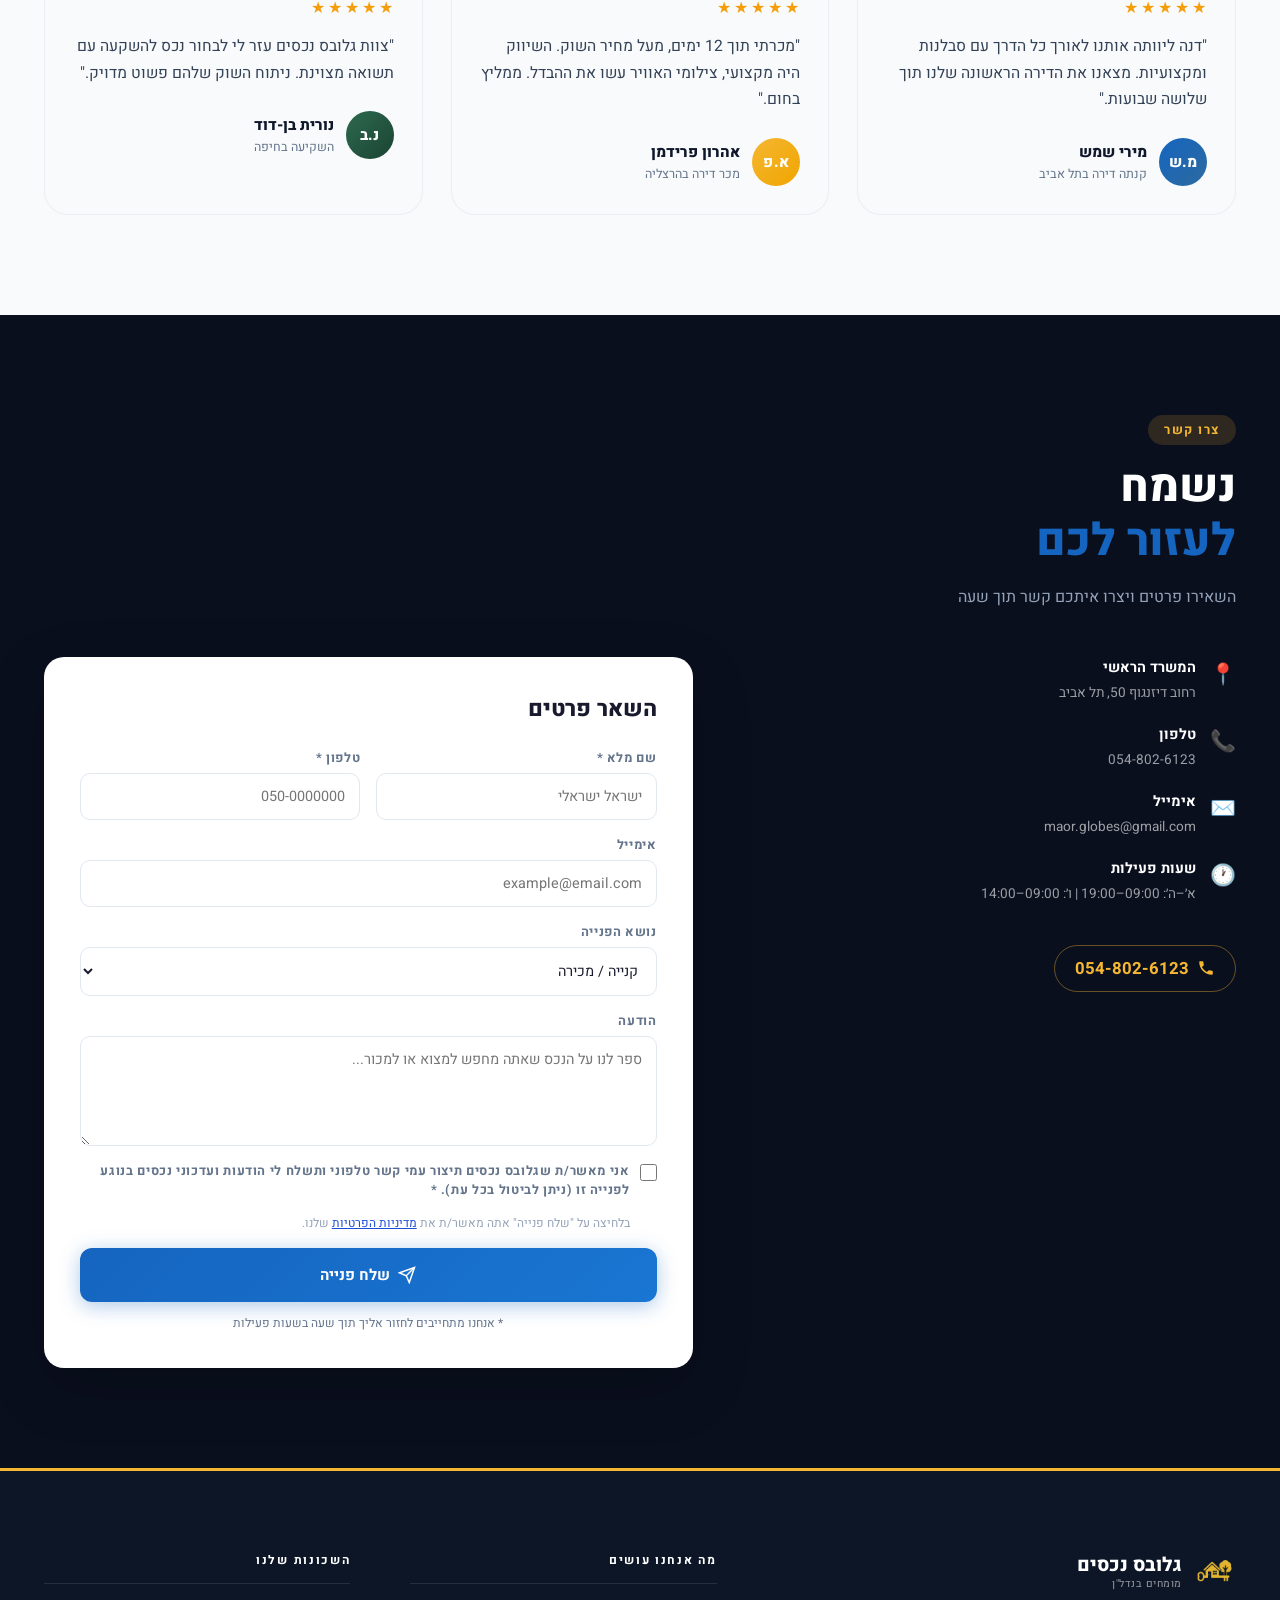
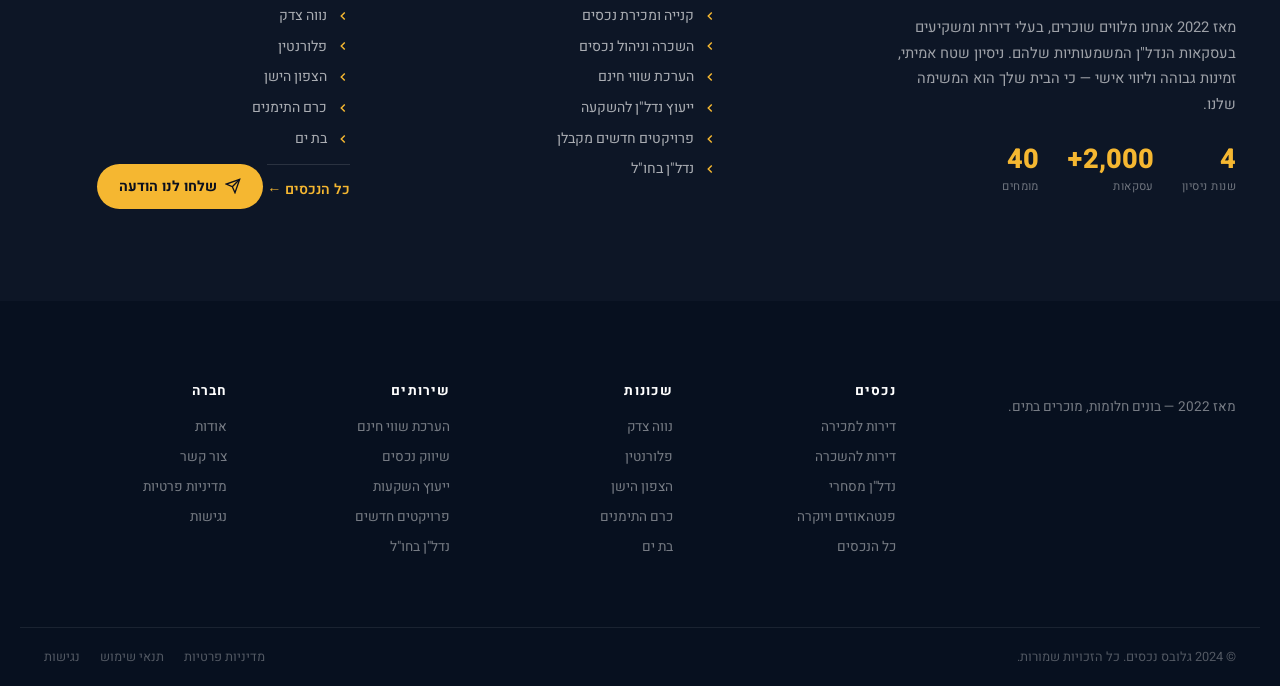
==== commit 80019287: "fix: remove old 20-year experience references" ====
--- a/index.html
+++ b/index.html
@@ -606,7 +606,7 @@
             <div class="why-icon">🏆</div>
             <div>
               <strong>ניסיון מוכח</strong>
-              <p>מעל 5,000 עסקאות מוצלחות מאז 2004</p>
+              <p>ניסיון מוכח בשיווק והשכרת נכסים מאז 2022</p>
             </div>
           </div>
           <div class="why-item">
@@ -896,10 +896,10 @@
           <span class="logo-sub">מומחים בנדל"ן</span>
         </div>
       </div>
-      <p class="pf-desc">מאז 2004 אנחנו מלווים משפחות ומשקיעים בעסקאות הנדל"ן המשמעותיות בחייהם. יותר מ-2,000 עסקאות מוצלחות, צוות של 40 מומחים ונוכחות בכל רחבי הארץ — כי הבית שלך הוא המשימה שלנו.</p>
+      <p class="pf-desc">מאז 2022 אנחנו מלווים שוכרים, בעלי דירות ומשקיעים בעסקאות הנדל"ן המשמעותיות שלהם. ניסיון שטח אמיתי, זמינות גבוהה וליווי אישי — כי הבית שלך הוא המשימה שלנו.</p>
       <div class="pf-stats">
         <div class="pf-stat">
-          <span class="pf-num">20+</span>
+          <span class="pf-num">4</span>
           <span class="pf-lbl">שנות ניסיון</span>
         </div>
         <div class="pf-stat">
@@ -983,7 +983,7 @@
 <footer class="footer">
   <div class="container footer-inner">
     <div class="footer-brand">
-      <p class="footer-tagline">מאז 2004 — בונים חלומות, מוכרים בתים.</p>
+      <p class="footer-tagline">מאז 2022 — בונים חלומות, מוכרים בתים.</p>
     </div>
     <div class="footer-links">
       <div class="footer-col">
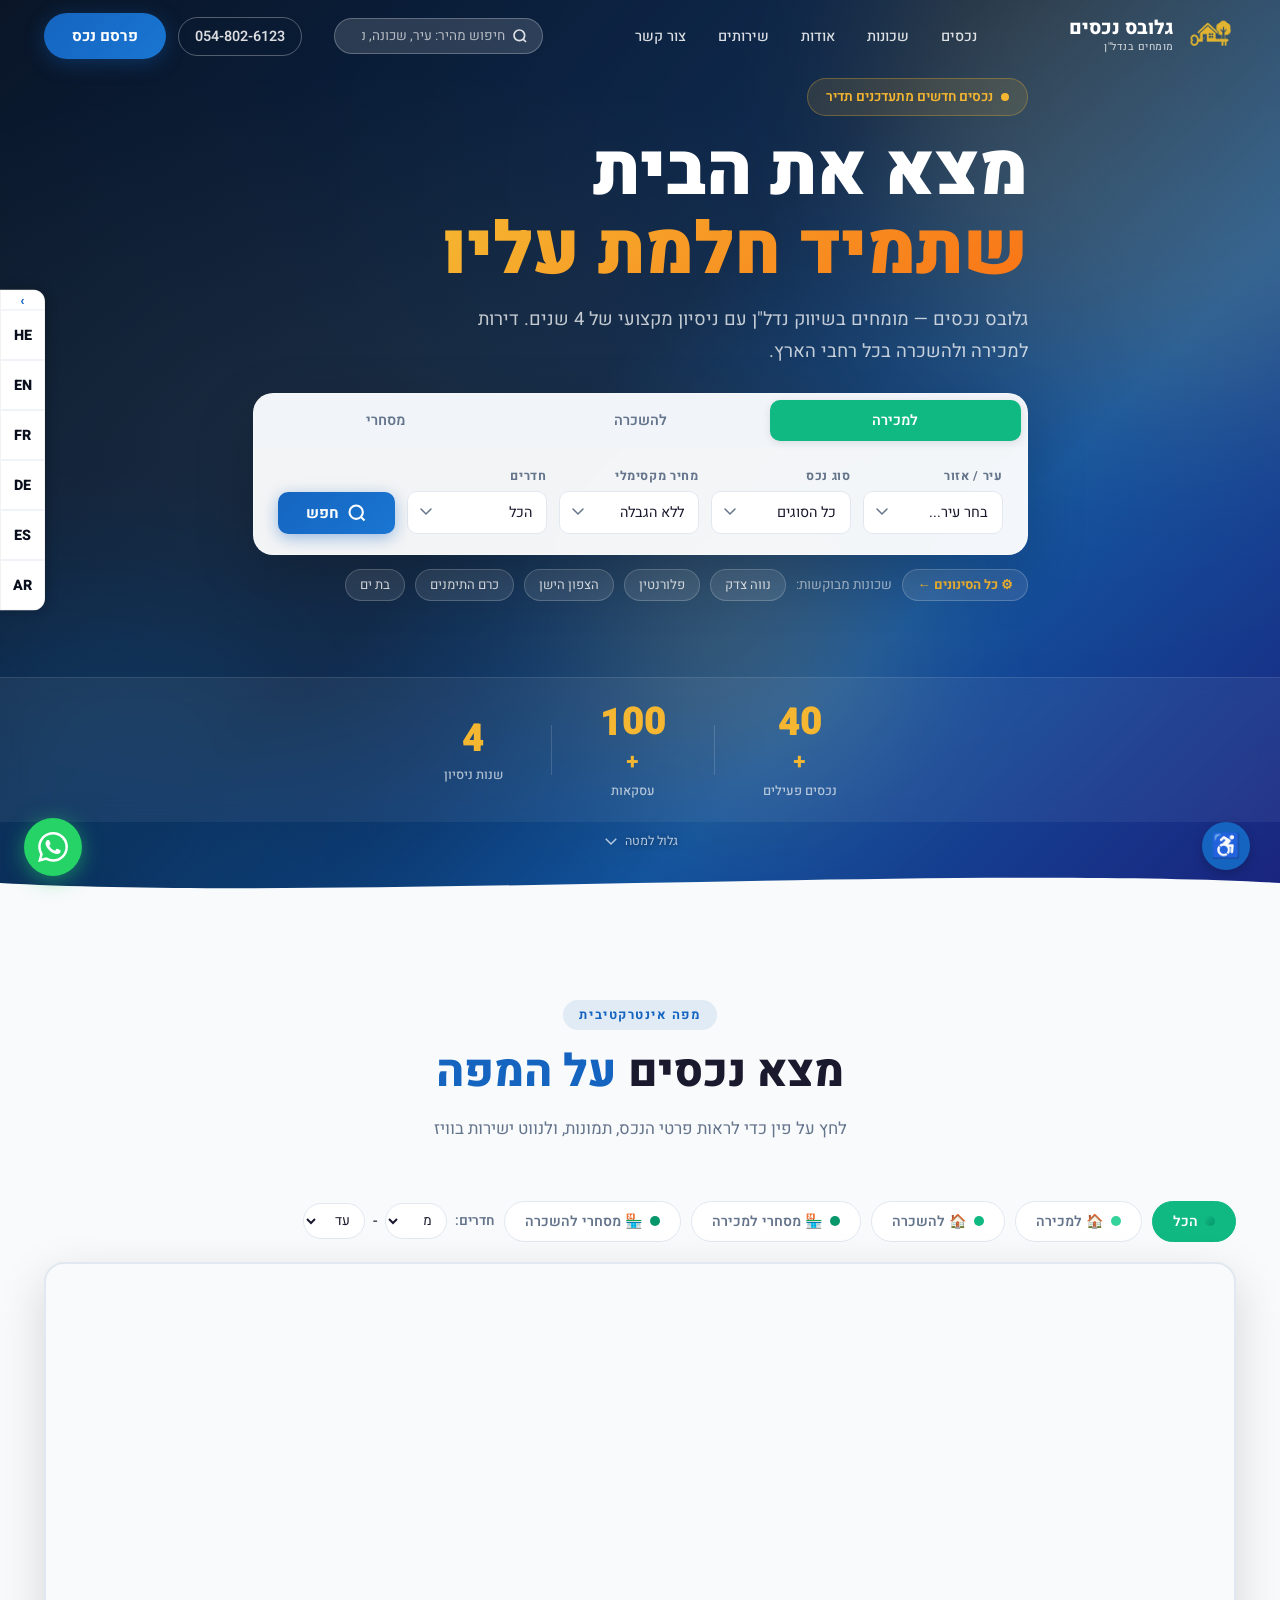
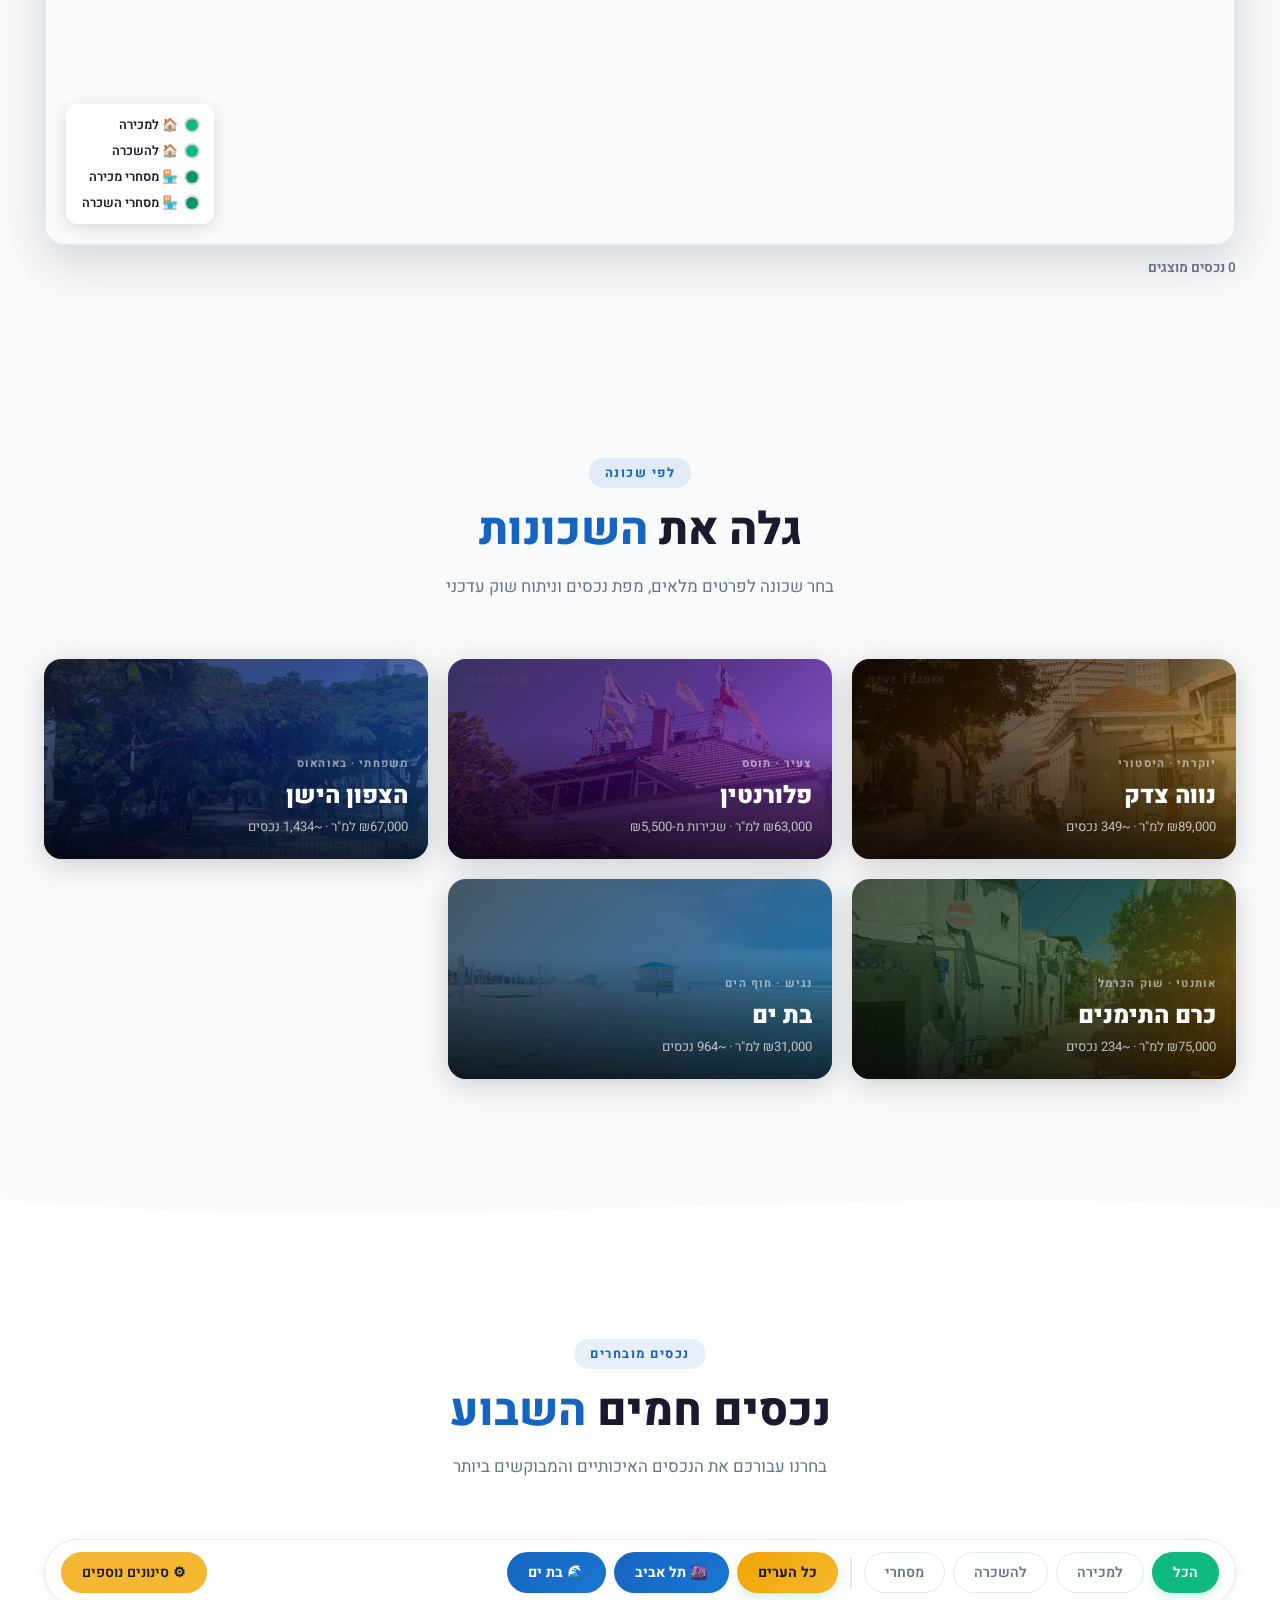
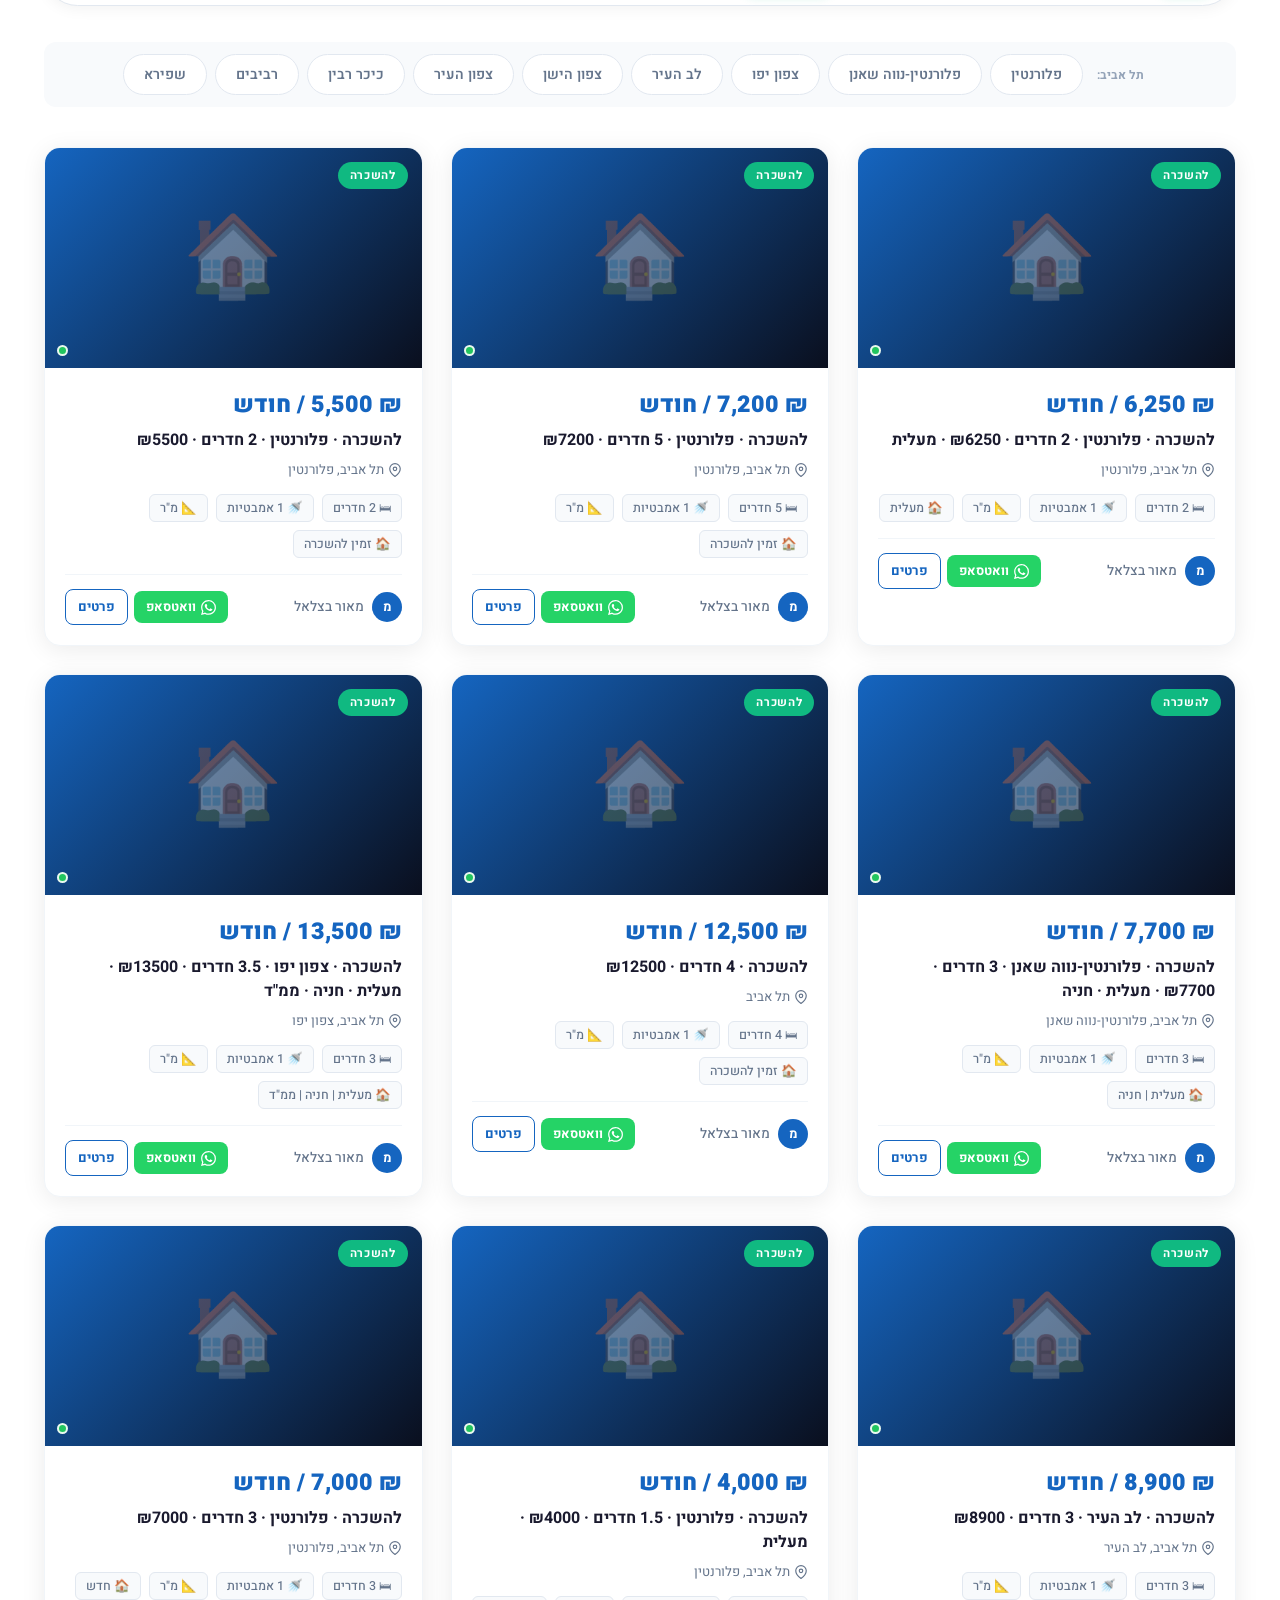
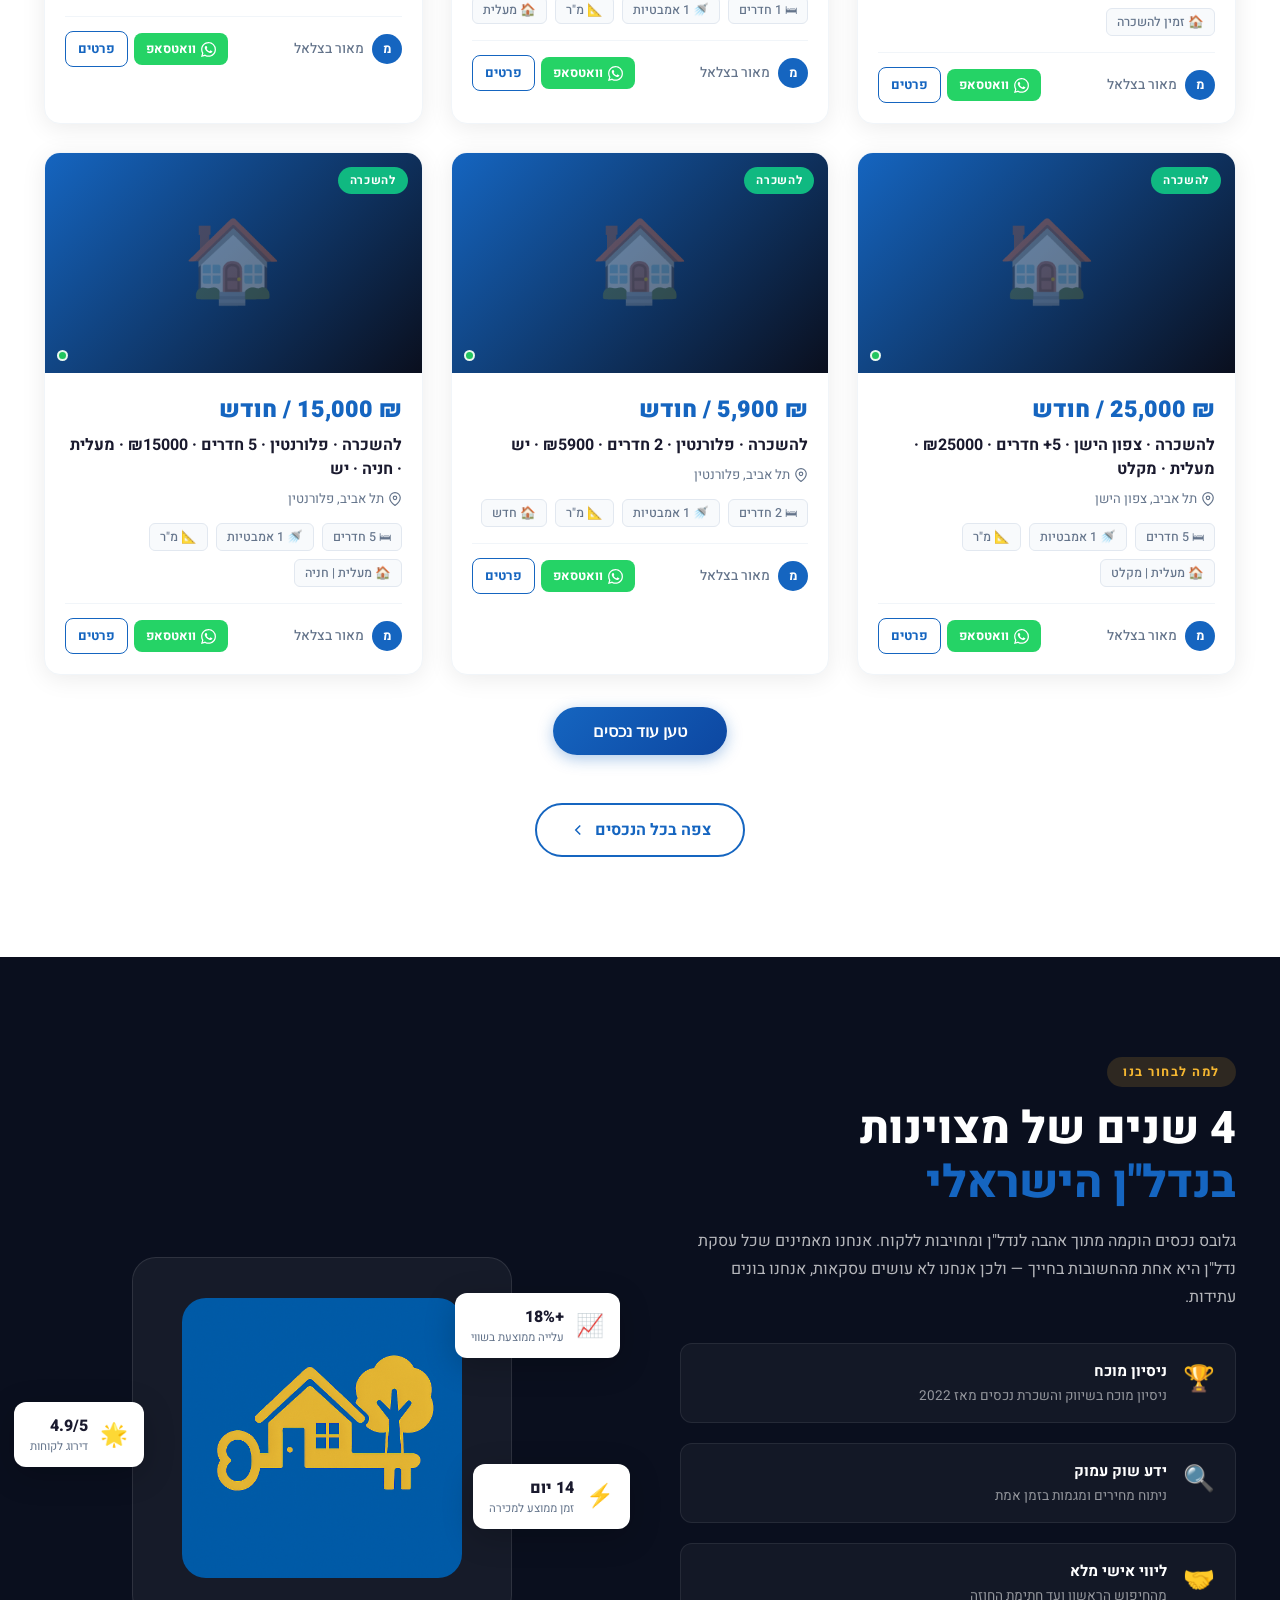
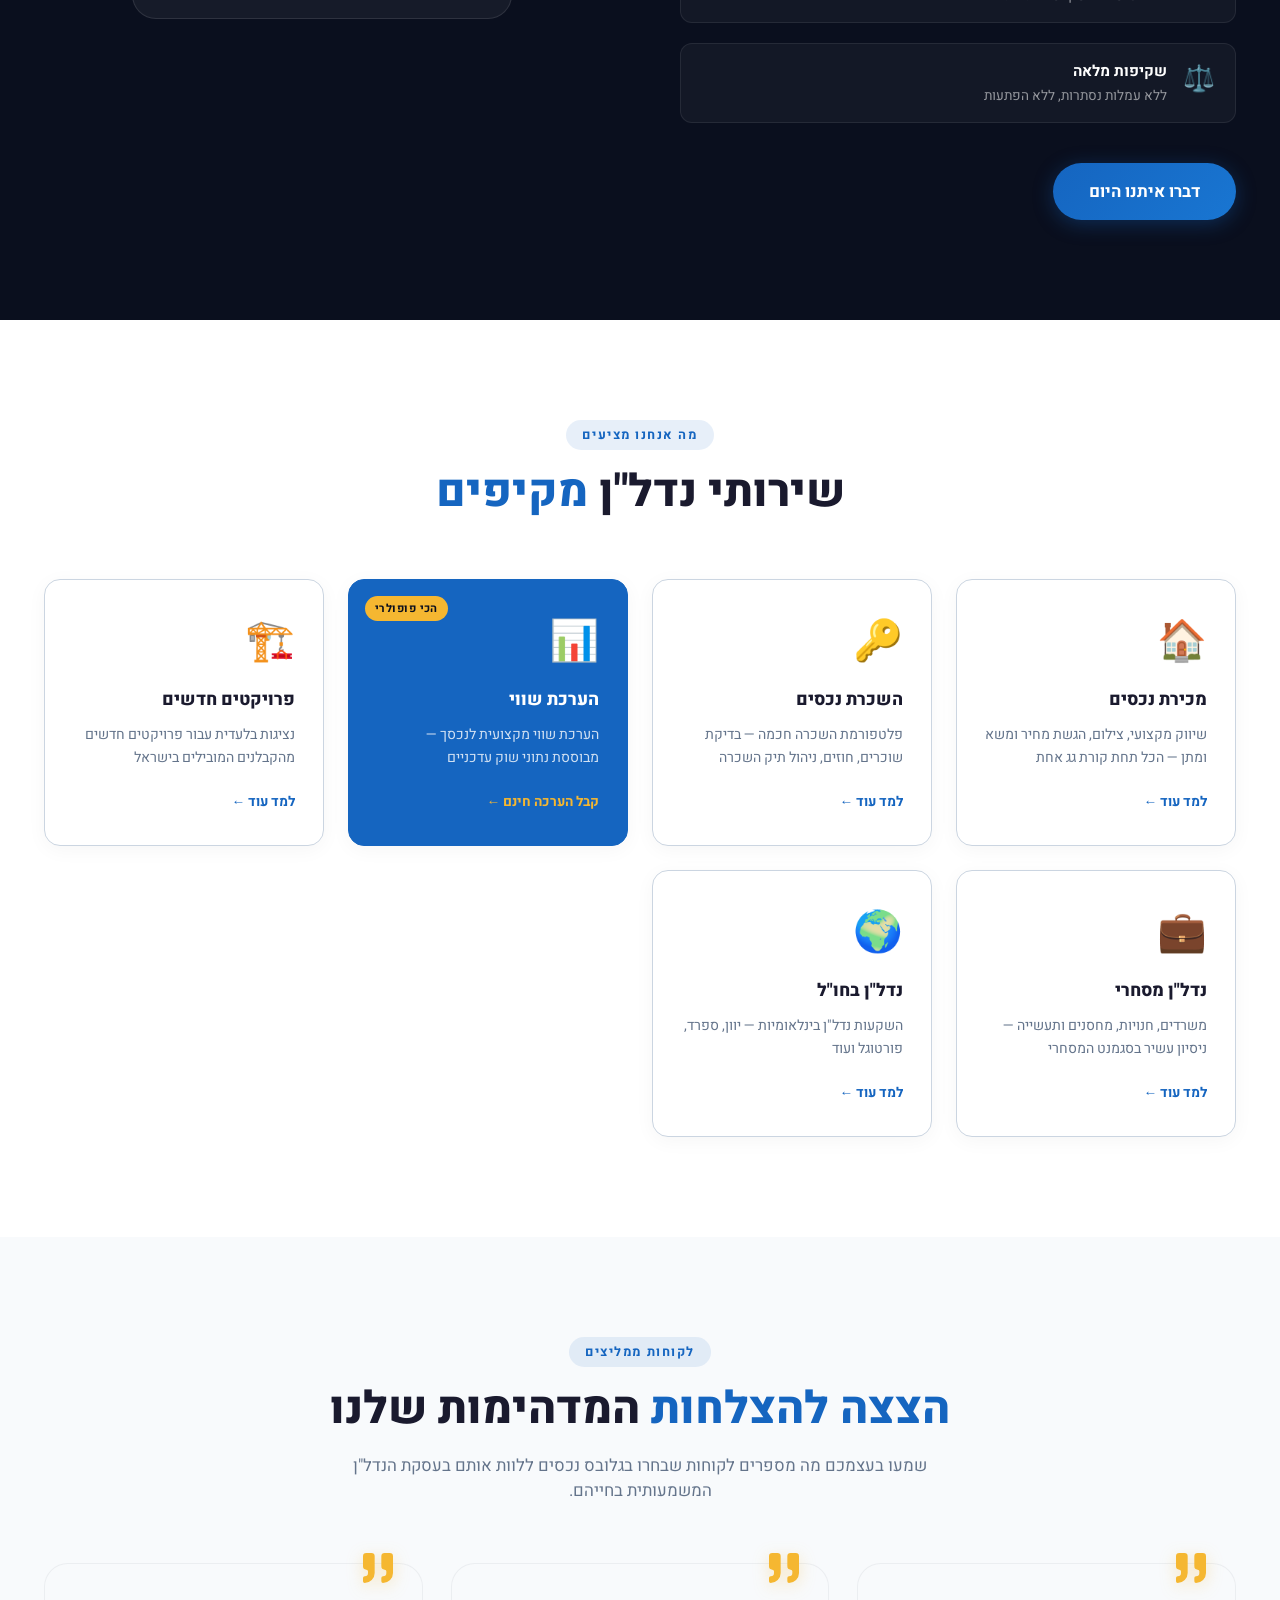
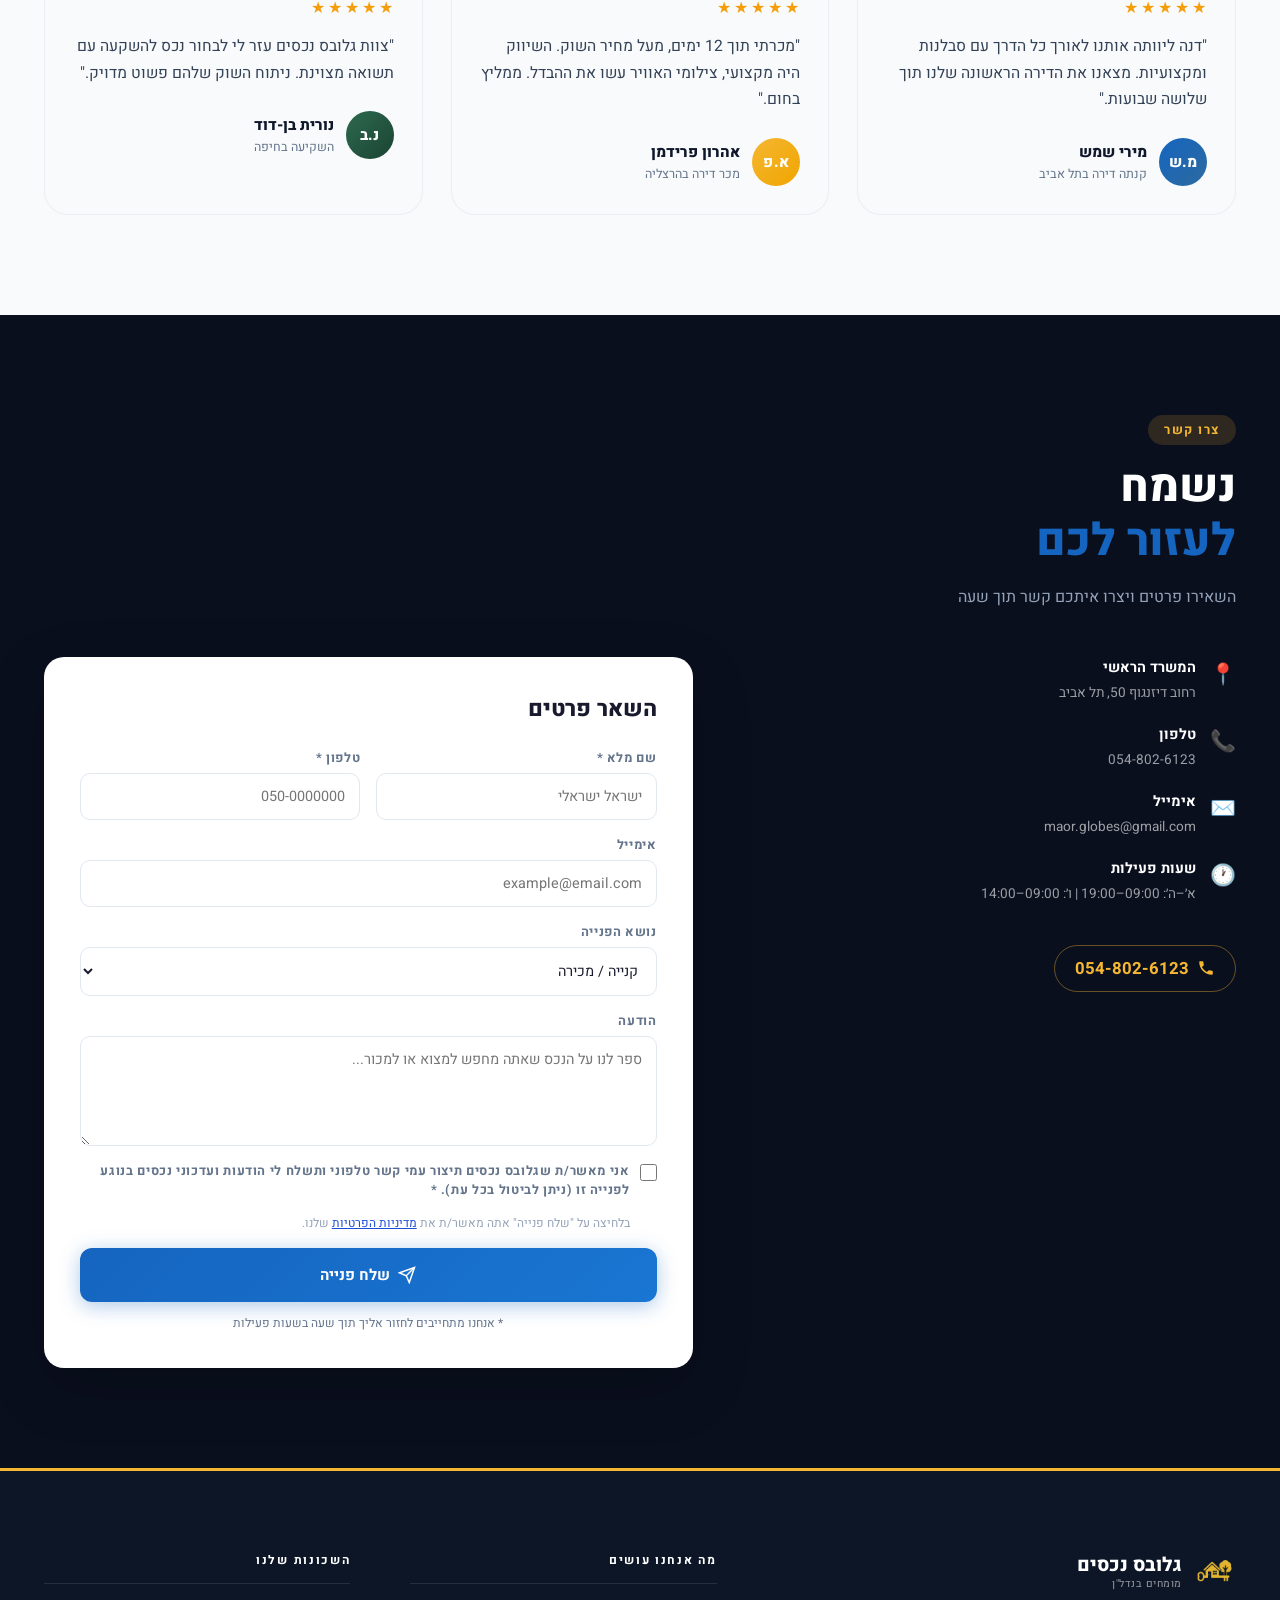
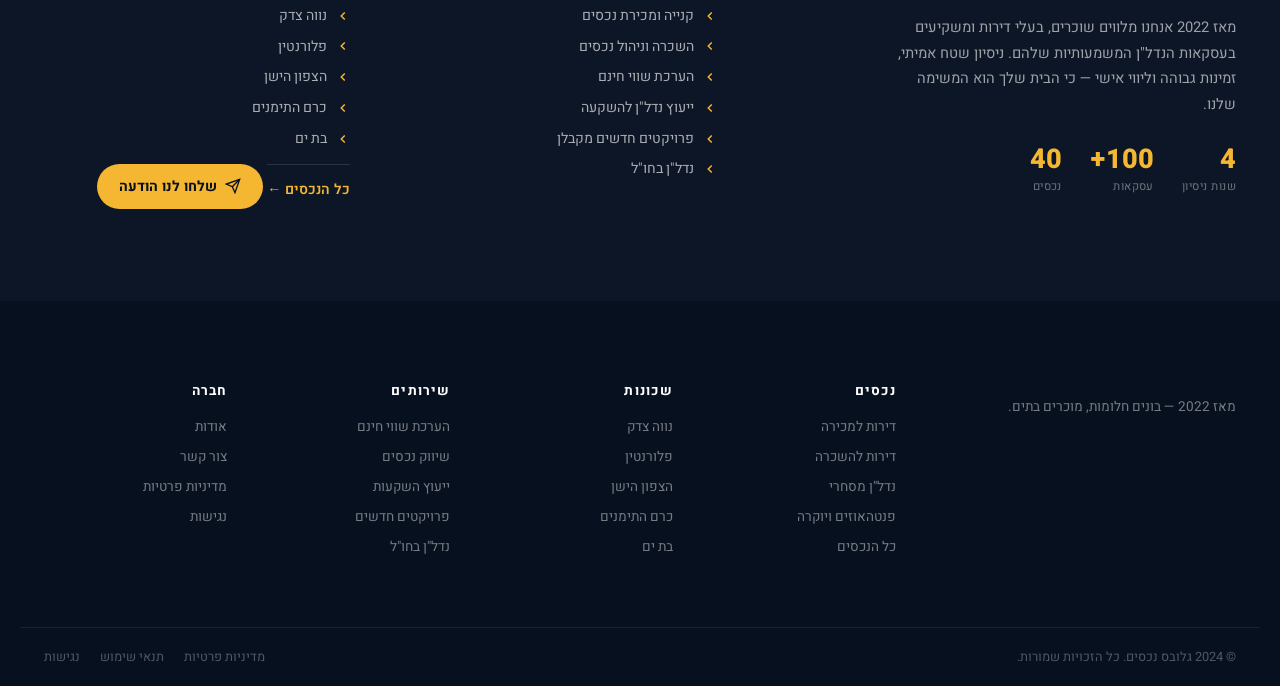
==== commit 5f71ce91: "content: real experience stats (4yr / 40 / 100+ deals, since 2022) + remove fake demo property cards" ====
--- a/index.html
+++ b/index.html
@@ -31,7 +31,7 @@
     "url": "https://0526586562.co.il/",
     "telephone": "+972-54-802-6123",
     "email": "maor.globes@gmail.com",
-    "description": "משרד תיווך נדל\"ן מוביל בתל אביב ובת ים עם מעל 4 שנות ניסיון. דירות למכירה ולהשכרה בכל השכונות.",
+    "description": "משרד תיווך נדל\"ן מוביל בתל אביב ובת ים עם ניסיון מקצועי של 4 שנים. דירות למכירה ולהשכרה בכל השכונות.",
     "address": {
       "@type": "PostalAddress",
       "streetAddress": "דיזנגוף 50",
@@ -200,13 +200,13 @@
   <div class="container hero-content">
     <div class="hero-badge">
       <span class="badge-dot"></span>
-      מאות נכסים חדשים בכל חודש
+      נכסים חדשים מתעדכנים תדיר
     </div>
     <h1 class="hero-title">
       מצא את הבית<br/>
       <span class="gradient-text">שתמיד חלמת עליו</span>
     </h1>
-    <p class="hero-subtitle">גלובס נכסים — מומחים בשיווק נדל"ן עם מעל 4 שנות ניסיון. דירות למכירה ולהשכרה בכל רחבי הארץ.</p>
+    <p class="hero-subtitle">גלובס נכסים — מומחים בשיווק נדל"ן עם ניסיון מקצועי של 4 שנים. דירות למכירה ולהשכרה בכל רחבי הארץ.</p>
 
     <!-- Search Box -->
     <div class="search-box glass">
@@ -903,12 +903,12 @@
           <span class="pf-lbl">שנות ניסיון</span>
         </div>
         <div class="pf-stat">
-          <span class="pf-num">2,000+</span>
+          <span class="pf-num">100+</span>
           <span class="pf-lbl">עסקאות</span>
         </div>
         <div class="pf-stat">
           <span class="pf-num">40</span>
-          <span class="pf-lbl">מומחים</span>
+          <span class="pf-lbl">נכסים</span>
         </div>
       </div>
     </div>
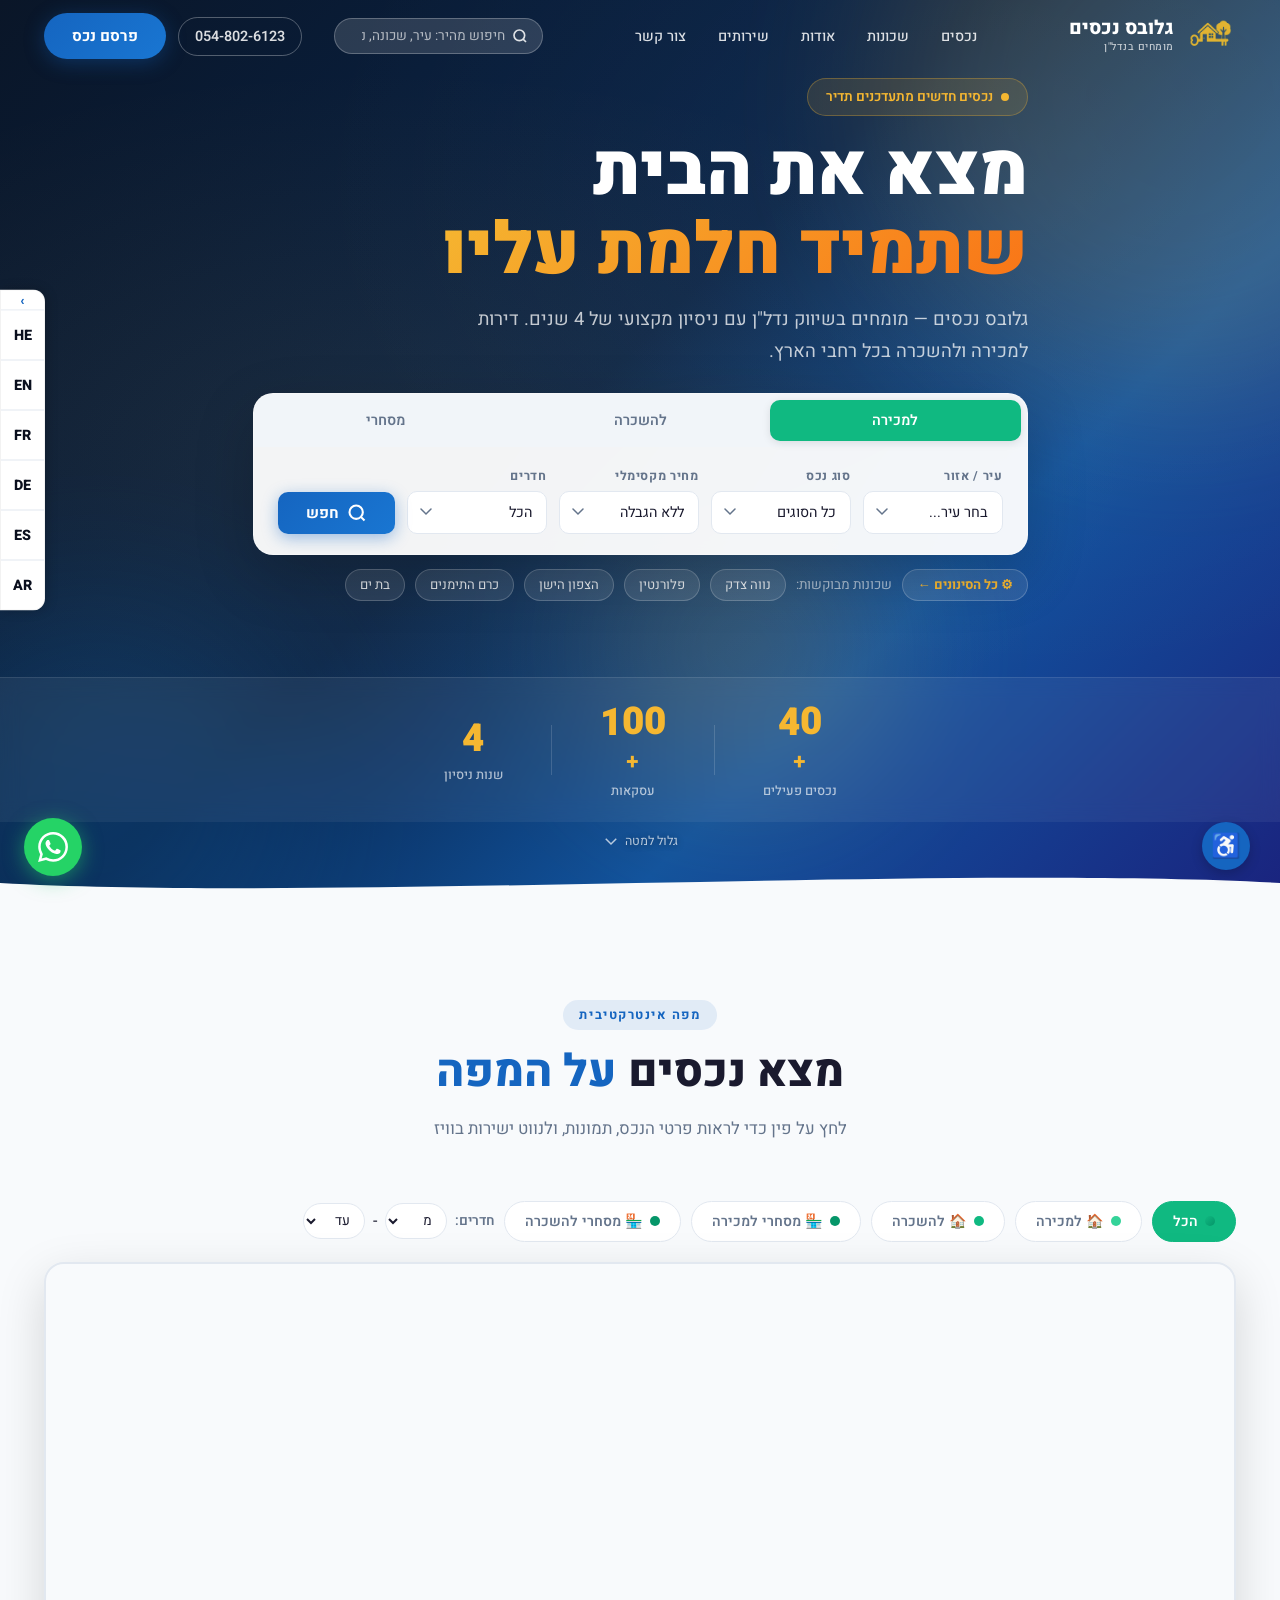
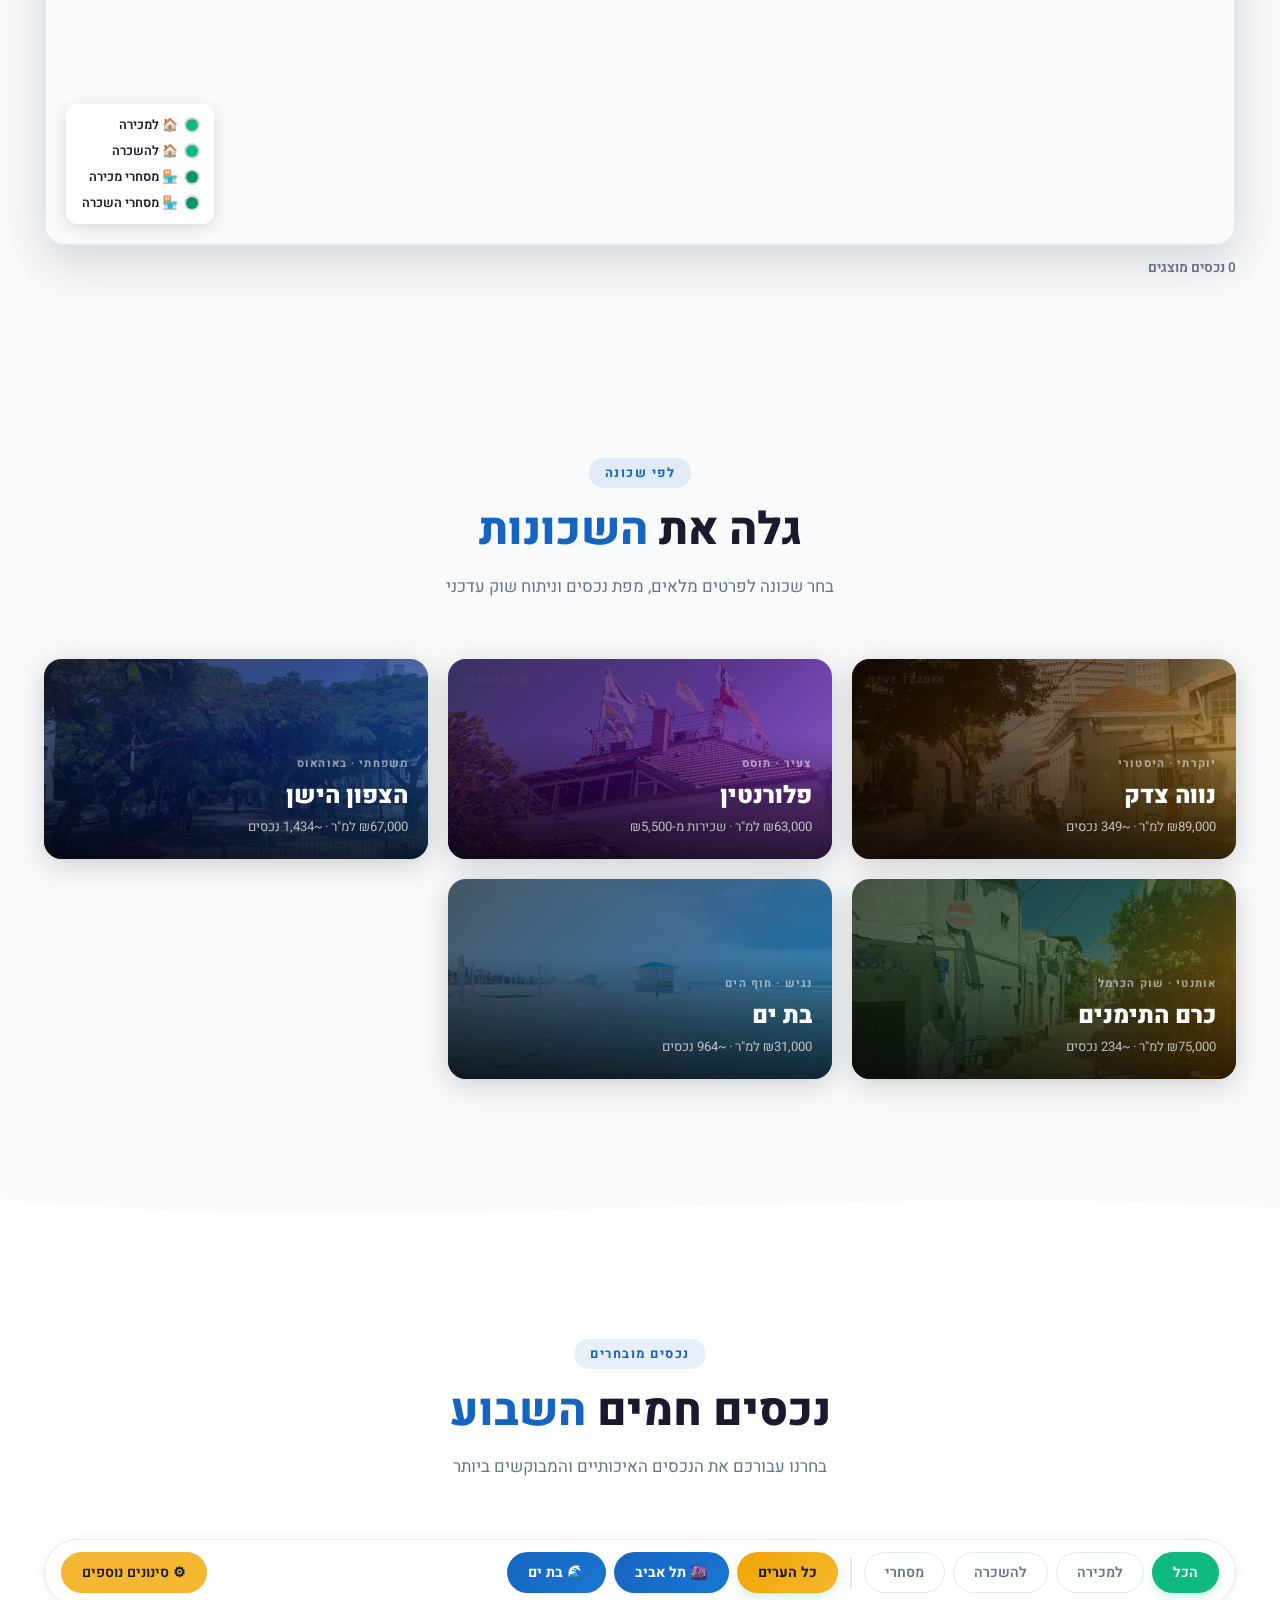
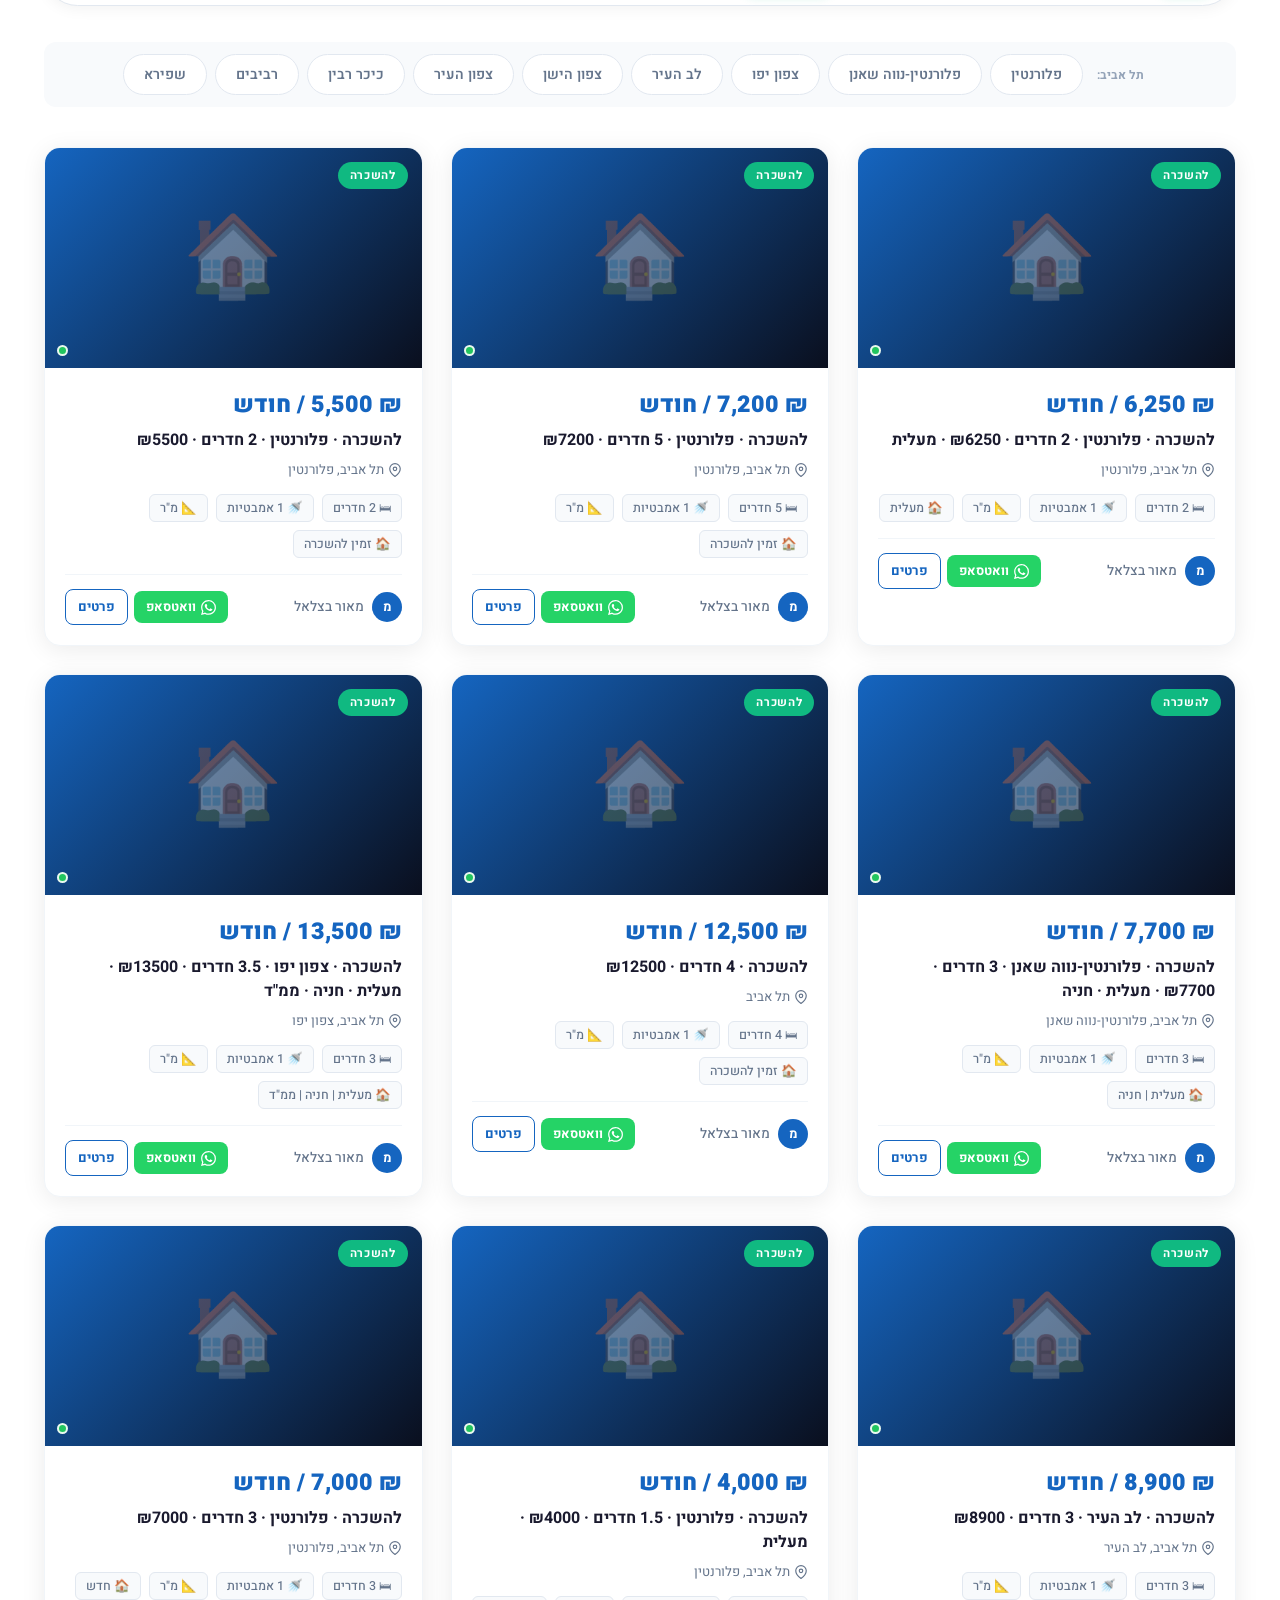
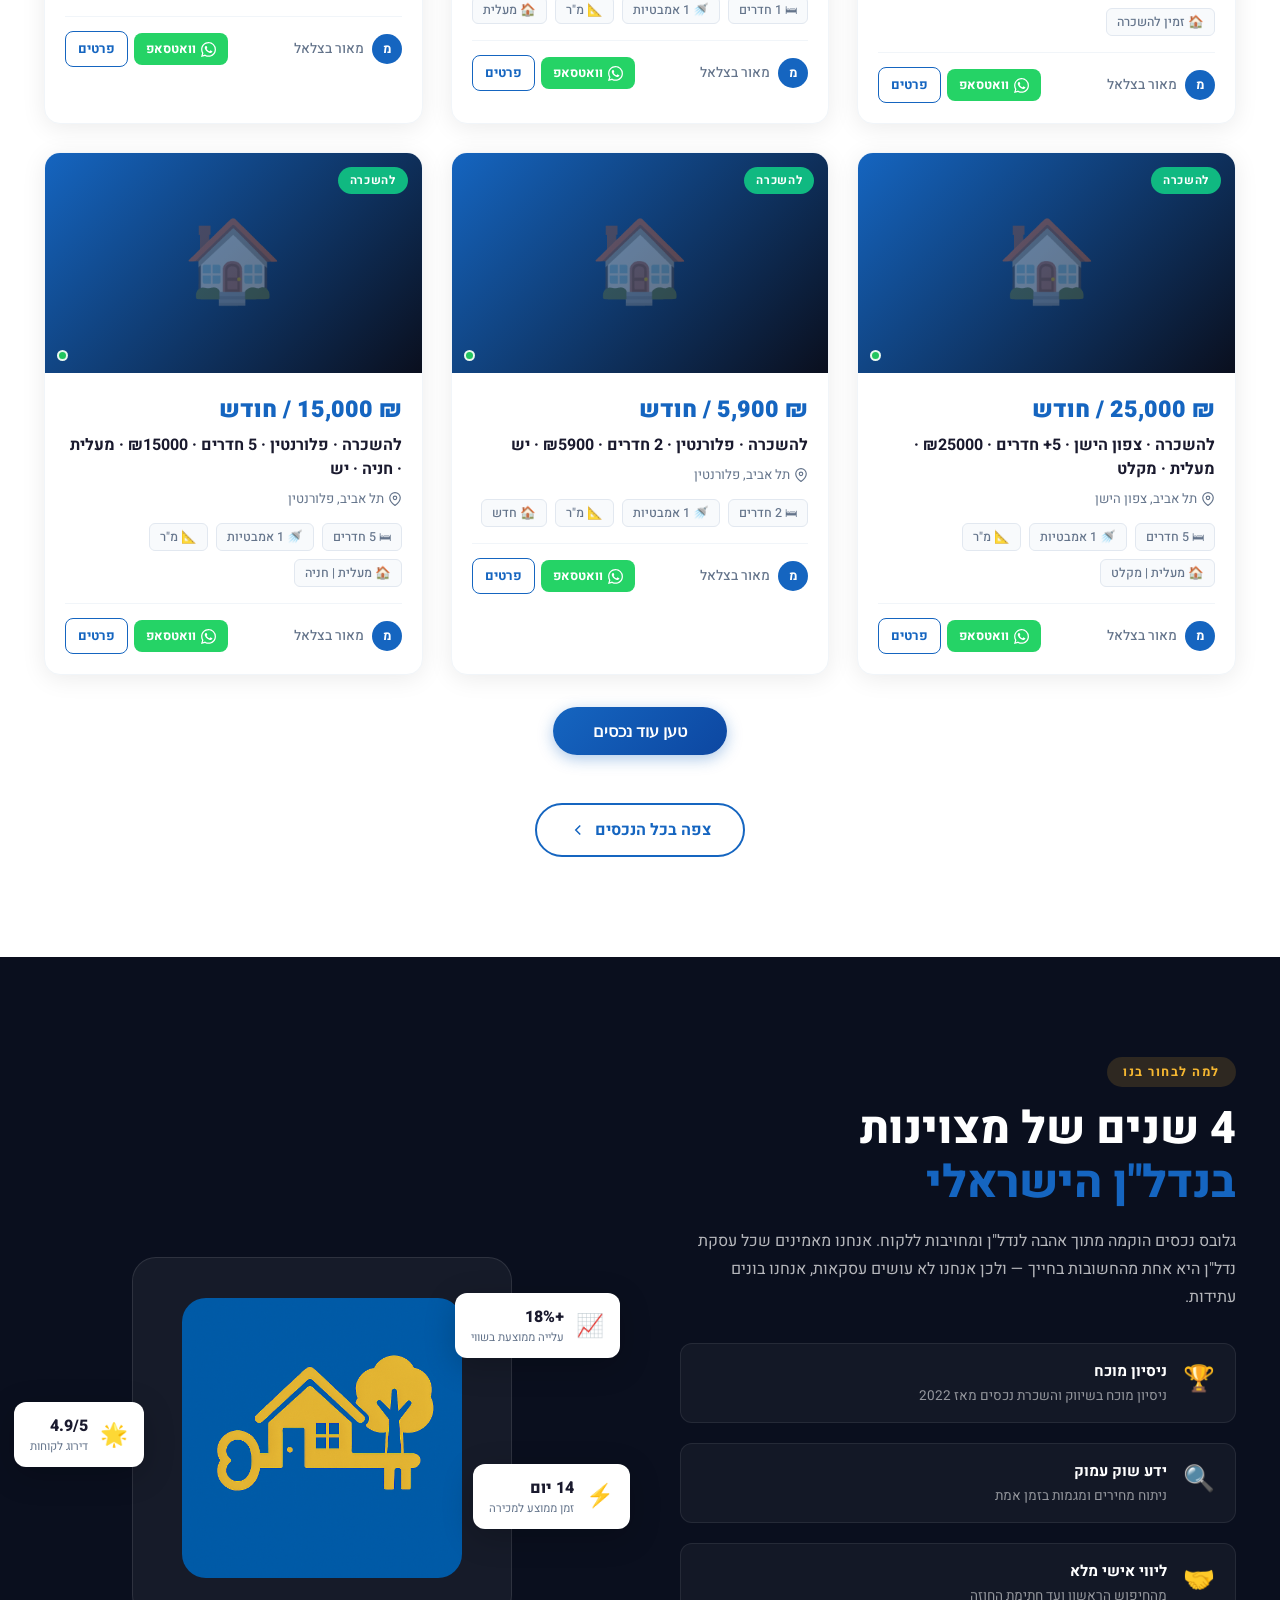
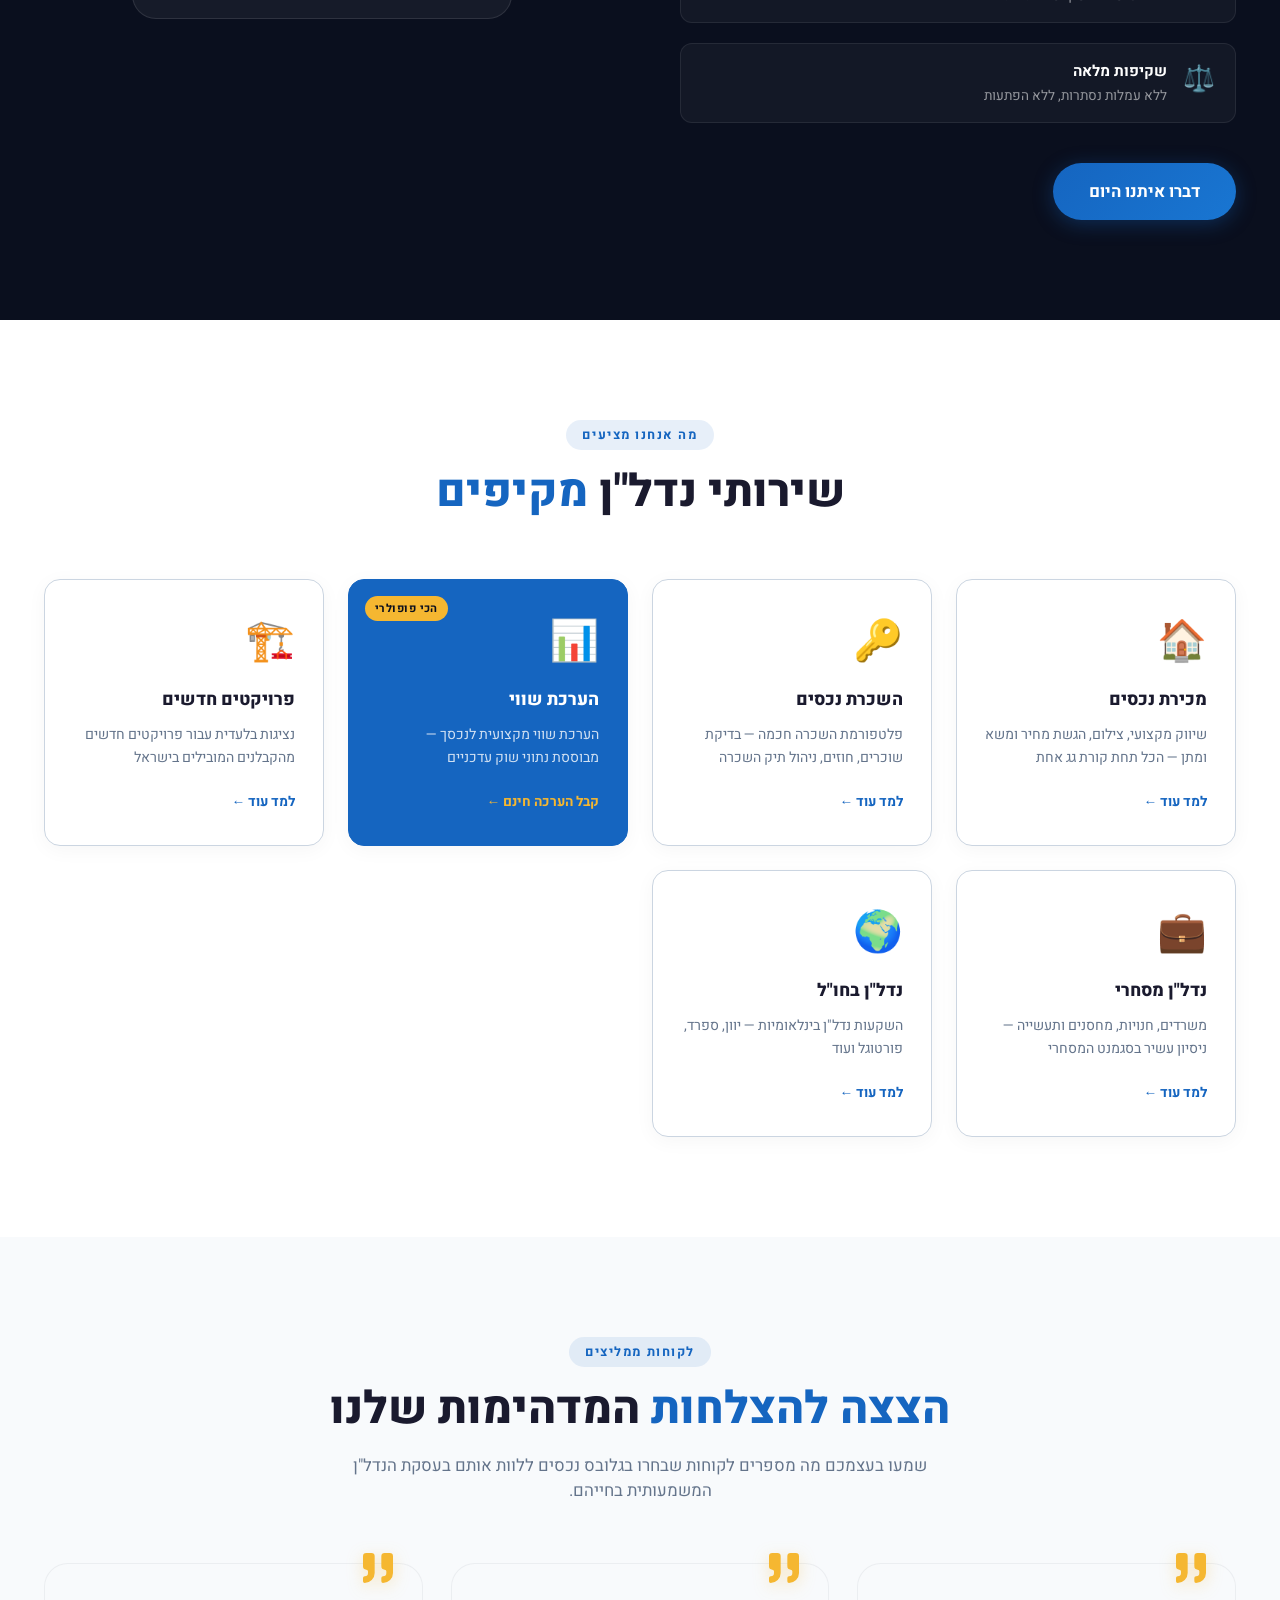
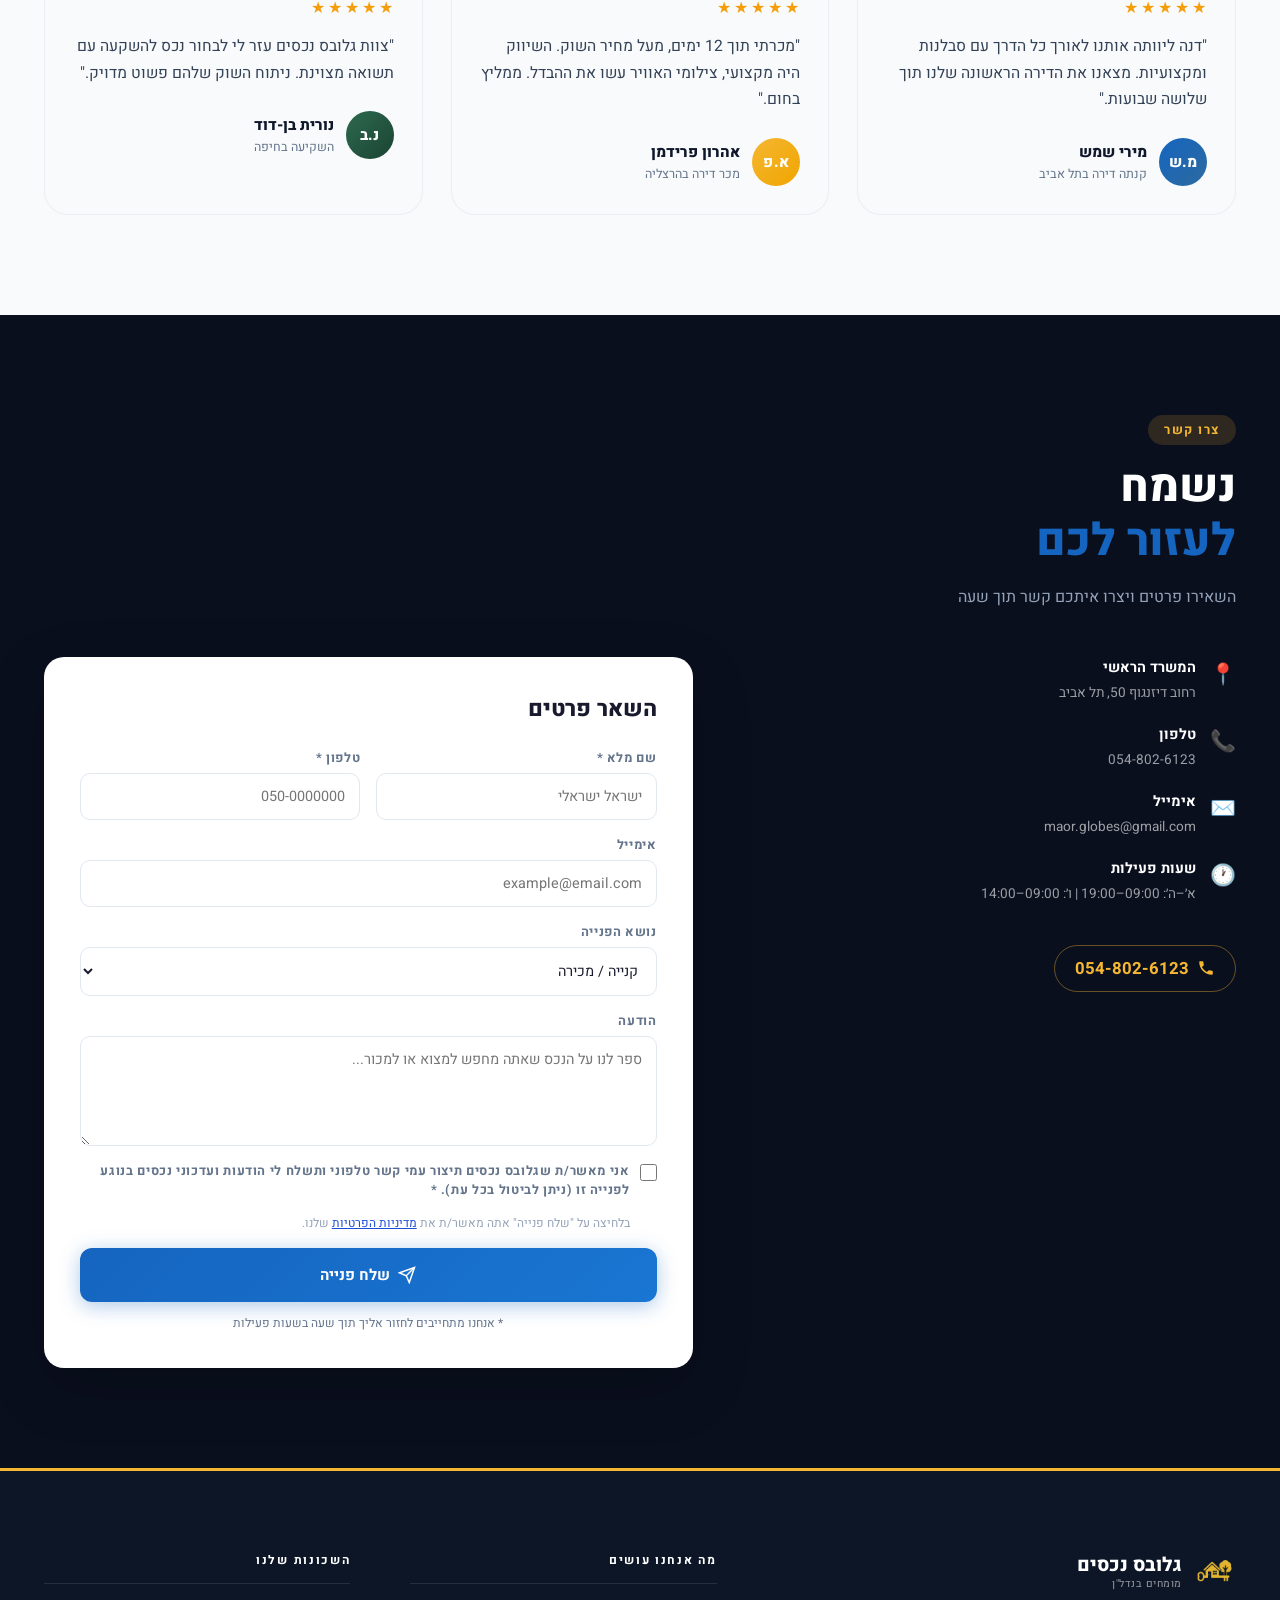
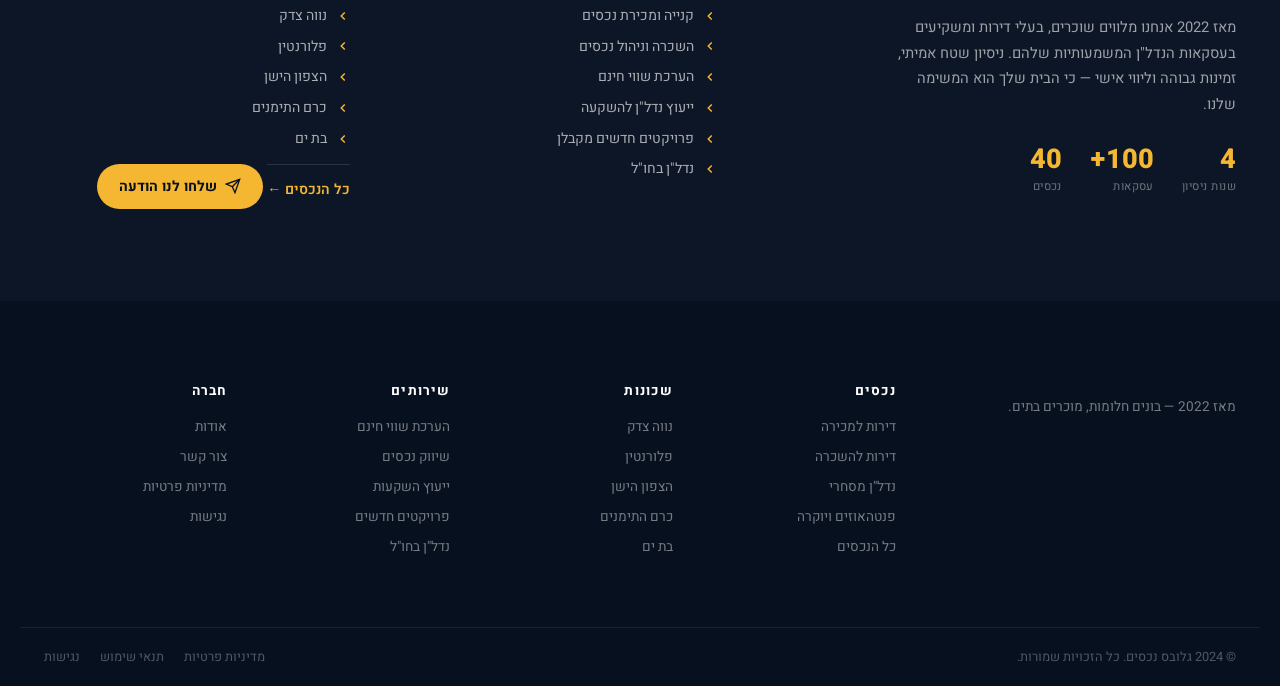
==== commit abe2598f: "revert(unify): use Supabase row id directly as ?prop= public number (drop wrong description-parsing)" ====
--- a/index.html
+++ b/index.html
@@ -1110,7 +1110,7 @@
   <div class="lb-counter" id="lbCounter"></div>
 </div>
 
-<script src="db.js?v=1"></script>
+<script src="db.js?v=4"></script>
 <script src="app.js?v=11"></script>
 <script type="text/javascript">
 function googleTranslateElementInit() {
